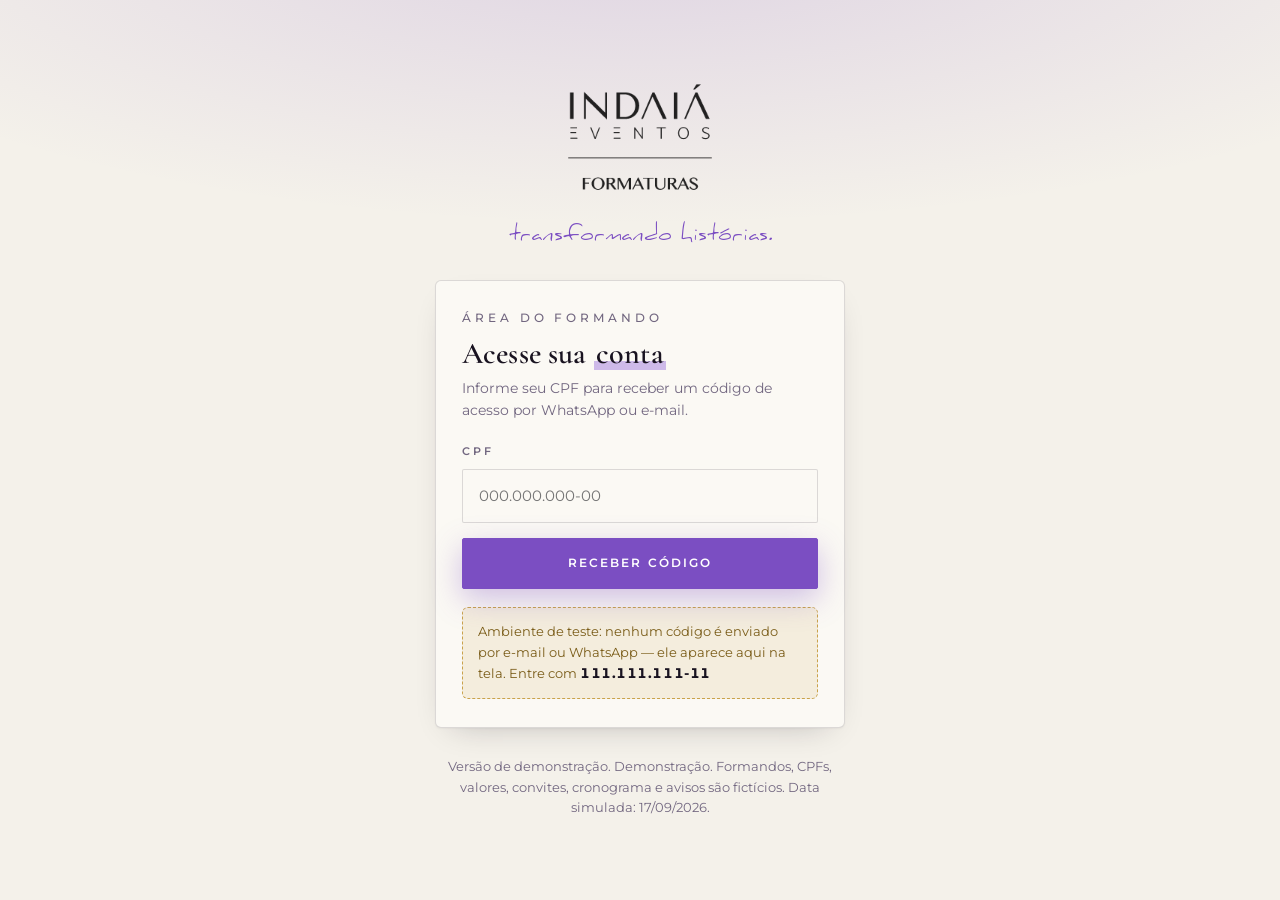
==== index.html @ dbda6e28 "Seletor de visão das parcelas: lista, mês ou ano Ao lado de 'Minhas parcelas', um seletor escolhe co" ====
<!doctype html>
<html lang="pt-BR">
<head>
<meta charset="utf-8" />
<meta name="viewport" content="width=device-width, initial-scale=1, viewport-fit=cover" />
<meta name="theme-color" content="#2E1A4F" />
<meta name="robots" content="noindex" />
<link rel="icon" href="data:image/svg+xml,%3Csvg xmlns='http://www.w3.org/2000/svg' viewBox='0 0 32 32'%3E%3Crect width='32' height='32' rx='7' fill='%23160C24'/%3E%3Ctext x='16' y='23' font-family='Georgia,serif' font-size='17' fill='%23E4C878' text-anchor='middle'%3E%E2%9C%A6%3C/text%3E%3C/svg%3E" />
<title>Área do Formando — Indaiá Formaturas</title>
<link rel="preconnect" href="https://fonts.googleapis.com" />
<link rel="preconnect" href="https://fonts.gstatic.com" crossorigin />
<link href="https://fonts.googleapis.com/css2?family=Cormorant+Garamond:ital,wght@0,300;0,400;0,600;1,300;1,400;1,600&family=Montserrat:wght@400;500;600;700&display=swap" rel="stylesheet" />
<style>
/* Área do Formando — Indaiá Formaturas.
   Identidade tirada do site editorial de formaturas
   (vendasindaia.github.io/formatura-decoracao/editorial): mesmos tokens de cor,
   Cormorant Garamond + Montserrat + Daniel (manuscrita), olho-de-seção com
   entrelinha larga, botões retos e o grifo violeta sob as palavras-chave.
   A moldura (menu lateral fixo, gaveta no celular) vem da Área do Cliente. */

@font-face {
  font-family: 'Daniel';
  font-display: swap;
  src: url('Daniel.ttf') format('truetype');
}

:root {
  /* paleta do editorial de formaturas */
  --paper: #F4F1EA;
  --paper-2: #E8E1D4;
  --ink: #191320;
  --ink-soft: #544A5D;
  --ink-mute: #726780;
  --night: #160C24;
  --night-2: #0C0715;
  --cream: #F2E9DA;
  --violet: #7B4EC2;
  --violet-soft: #A986E0;
  --violet-deep: #2E1A4F;
  --accent-txt: #4E2A83;
  --gold: #C9A24B;
  --gold-soft: #E4C878;
  --gold-txt: #7A5C18;
  --emerald: #1F8763;
  --emerald-txt: #0B5C43;
  --rubi: #A3423C;
  --line-dark: rgba(25, 19, 32, .14);
  --line-light: rgba(242, 233, 216, .16);

  --serif: 'Cormorant Garamond', Georgia, serif;
  --sans: 'Montserrat', 'Segoe UI', system-ui, sans-serif;
  --manu: 'Daniel', 'Segoe Script', cursive;

  /* papéis na interface */
  --fundo: var(--paper);
  --superficie: #FBF9F4;
  --superficie-2: var(--paper-2);
  --texto: var(--ink);
  --texto-suave: var(--ink-mute);
  --linha: var(--line-dark);
  --positivo: var(--emerald-txt);
  --negativo: var(--rubi);
  --dourado-txt: var(--gold-txt);

  --lateral: 268px;
  --coluna: 980px;
  --sombra: 0 1px 2px rgba(25, 19, 32, .04), 0 12px 32px -18px rgba(25, 19, 32, .3);
  --sombra-violeta: 0 10px 30px rgba(123, 78, 194, .34);
  --raio: 6px;
  --raio-btn: 2px;
  --topo: env(safe-area-inset-top, 0px);
  --base: env(safe-area-inset-bottom, 0px);
}

@media (prefers-color-scheme: dark) {
  :root:not([data-tema="claro"]) {
    --fundo: #2A1B42;
    --superficie: #35244F;
    --superficie-2: #3E2B5B;
    --texto: #F3EDF8;
    --texto-suave: #BCAFCE;
    --linha: rgba(242, 233, 216, .18);
    --positivo: #6FCFA8;
    --negativo: #E89B95;
    --dourado-txt: var(--gold-soft);
    --sombra: 0 1px 2px rgba(0, 0, 0, .4), 0 12px 34px -16px rgba(0, 0, 0, .75);
  }
}
:root[data-tema="escuro"] {
  --fundo: #2A1B42; --superficie: #35244F; --superficie-2: #3E2B5B;
  --texto: #F3EDF8; --texto-suave: #BCAFCE; --linha: rgba(242, 233, 216, .18);
  --positivo: #6FCFA8; --negativo: #E89B95; --dourado-txt: var(--gold-soft);
}

* { box-sizing: border-box; }
html, body { height: 100%; }
body {
  margin: 0;
  background: var(--fundo);
  color: var(--texto);
  font: 15px/1.6 var(--sans);
  -webkit-font-smoothing: antialiased;
}
h1, h2, h3, .serif { font-family: var(--serif); font-weight: 600; letter-spacing: .005em; }
h1 em, h2 em, h3 em, .serif em { font-style: italic; color: var(--accent-txt); font-weight: 400; }
@media (prefers-color-scheme: dark) { :root:not([data-tema="claro"]) h1 em, :root:not([data-tema="claro"]) h2 em { color: var(--violet-soft); } }
button, input, textarea, select { font: inherit; color: inherit; }
a { color: var(--accent-txt); }

/* olho de seção — o "eyebrow" do site */
.kicker {
  font-size: .72rem; font-weight: 500; letter-spacing: .34em; text-transform: uppercase;
  color: var(--texto-suave);
}
.kicker.traco { display: flex; align-items: center; gap: 14px; }
.kicker.traco::before { content: ""; width: 34px; height: 1px; background: currentColor; opacity: .5; flex: none; }

/* grifo violeta à mão, como no site */
.grifo {
  background-image: linear-gradient(rgba(169, 134, 224, .55), rgba(169, 134, 224, .55));
  background-size: 100% .3em; background-position: 0 92%; background-repeat: no-repeat;
  padding: 0 .08em;
}
.manuscrita { font-family: var(--manu); color: var(--violet); font-size: 1.5rem; line-height: 1; }

/* ---------- splash ---------- */
.carregando { display: grid; place-items: center; min-height: 100vh; }
.splash img { width: 130px; filter: brightness(0); opacity: .35; animation: pulsar 1.4s ease-in-out infinite; }
@media (prefers-color-scheme: dark) { :root:not([data-tema="claro"]) .splash img { filter: none; } }
@keyframes pulsar { 0%, 100% { opacity: .2; } 50% { opacity: .55; } }

/* ---------- entrar ---------- */
.entrar {
  min-height: 100vh; display: flex; flex-direction: column; justify-content: center;
  padding: calc(40px + var(--topo)) 20px calc(40px + var(--base));
  background: radial-gradient(120% 55% at 50% -8%, rgba(123, 78, 194, .18), transparent 60%), var(--fundo);
}
.entrar-caixa { width: 100%; max-width: 410px; margin: 0 auto; }
.marca { text-align: center; margin-bottom: 26px; }
.marca img { width: 150px; max-width: 55%; filter: brightness(0); opacity: .86; }
@media (prefers-color-scheme: dark) { :root:not([data-tema="claro"]) .marca img { filter: none; opacity: 1; } }
.marca .assinatura { font-family: var(--manu); color: var(--violet); font-size: 1.35rem; margin-top: 14px; }
.entrar .cartao { padding: 28px 26px; margin-bottom: 0; }
.entrar h1 { margin: 10px 0 6px; font-size: 30px; line-height: 1.12; }
.entrar .sub { color: var(--texto-suave); font-size: 14px; margin: 0 0 22px; }

.campo { margin-bottom: 15px; }
.campo label { display: block; font-size: .68rem; font-weight: 600; letter-spacing: .28em; text-transform: uppercase; color: var(--texto-suave); margin-bottom: 8px; }
.campo input, .campo select {
  width: 100%; padding: 14px 16px; border: 1px solid var(--linha); border-radius: var(--raio-btn);
  background: var(--superficie); outline: none; transition: border-color .15s, box-shadow .15s;
}
.campo input:focus, .campo select:focus { border-color: var(--violet); box-shadow: 0 0 0 3px rgba(123, 78, 194, .16); }
.campo input.codigo { text-align: center; font-size: 26px; letter-spacing: .5em; padding-left: .5em; font-variant-numeric: tabular-nums; }
.campo .dica { font-size: 13px; color: var(--texto-suave); margin-top: 7px; }

.botao {
  width: 100%; padding: 15px 20px; border: 1px solid var(--violet); border-radius: var(--raio-btn);
  cursor: pointer; background: var(--violet); color: #fff; font-weight: 600;
  letter-spacing: .18em; text-transform: uppercase; font-size: .74rem;
  box-shadow: var(--sombra-violeta); transition: background .15s, transform .12s, box-shadow .15s;
}
.botao:hover { background: #8f63d6; }
.botao:active { transform: translateY(1px); }
.botao[disabled] { opacity: .45; cursor: not-allowed; box-shadow: none; }
.botao.secundario { background: transparent; color: var(--accent-txt); border-color: var(--linha); box-shadow: none; }
.botao.secundario:hover { background: rgba(123, 78, 194, .07); border-color: var(--violet); }
.botao.fantasma {
  background: transparent; color: var(--texto-suave); border-color: transparent; box-shadow: none;
  padding: 12px; letter-spacing: .04em; text-transform: none; font-size: 13px; font-weight: 500;
}
.botao.fantasma:hover { background: transparent; color: var(--texto); }

.erro { color: var(--negativo); font-size: 13px; margin: 10px 0 0; }
.dev {
  margin-top: 18px; padding: 13px 15px; border-radius: var(--raio); font-size: 13px;
  background: rgba(201, 162, 75, .13); border: 1px dashed var(--gold); color: var(--dourado-txt);
}
.dev strong { font-size: 18px; letter-spacing: .28em; font-variant-numeric: tabular-nums; color: var(--texto); }

.opcoes-turma { display: grid; gap: 10px; }
.opcao-turma {
  display: block; width: 100%; text-align: left; padding: 15px 16px; border-radius: var(--raio); cursor: pointer;
  background: var(--superficie-2); border: 1px solid var(--linha);
}
.opcao-turma:hover { border-color: var(--violet); }
.opcao-turma strong { display: block; font-family: var(--serif); font-size: 19px; }
.opcao-turma span { color: var(--texto-suave); font-size: 13px; }

/* ---------- moldura: menu lateral ---------- */
.app { min-height: 100vh; }

.lateral {
  position: fixed; inset: 0 auto 0 0; width: var(--lateral); z-index: 40;
  display: flex; flex-direction: column;
  background: linear-gradient(168deg, var(--violet-deep), var(--night) 62%, var(--night-2));
  color: var(--cream);
  padding: calc(28px + var(--topo)) 0 calc(18px + var(--base));
}
.lateral-marca { padding: 0 24px 24px; }
.lateral-marca img { width: 118px; }
.lateral-pessoa { padding: 0 24px 20px; border-bottom: 1px solid var(--line-light); margin-bottom: 16px; }
.lateral-pessoa .nome { font-family: var(--serif); font-size: 24px; line-height: 1.18; }
.lateral-pessoa .turma { font-size: .64rem; letter-spacing: .28em; text-transform: uppercase; opacity: .6; margin-top: 6px; }

.lateral nav { display: grid; gap: 2px; padding: 0 12px; }
.lateral nav button {
  display: flex; align-items: center; gap: 13px; width: 100%; text-align: left;
  padding: 12px; border: 0; border-radius: var(--raio); cursor: pointer;
  background: none; color: rgba(242, 233, 218, .78); font-size: .74rem; font-weight: 600;
  letter-spacing: .13em; text-transform: uppercase;
  transition: background .15s, color .15s;
}
.lateral nav button svg { width: 19px; height: 19px; stroke: currentColor; fill: none; stroke-width: 1.5; flex: none; }
.lateral nav button:hover { background: rgba(242, 233, 218, .07); color: var(--cream); }
.lateral nav button.ativo { background: rgba(169, 134, 224, .18); color: #fff; }
.lateral nav button .aviso {
  margin-left: auto; font-size: 10px; font-weight: 700; letter-spacing: 0; padding: 2px 7px;
  border-radius: 99px; background: var(--rubi); color: #fff;
}

.lateral-assinatura { font-family: var(--manu); color: var(--violet-soft); font-size: 1.05rem; white-space: nowrap; padding: 0 24px 4px; opacity: .72; margin-top: auto; }
.lateral-rodape { padding: 10px 12px 0; display: grid; gap: 2px; }
.lateral-rodape button {
  display: flex; align-items: center; gap: 13px; width: 100%; text-align: left;
  padding: 11px 12px; border: 0; border-radius: var(--raio); cursor: pointer;
  background: none; color: rgba(242, 233, 218, .68); font-size: 13.5px; min-height: 44px;
}
.lateral-rodape button:hover { background: rgba(242, 233, 218, .07); color: var(--cream); }
.lateral-rodape svg { width: 18px; height: 18px; stroke: currentColor; fill: none; stroke-width: 1.5; flex: none; }

.conteudo { margin-left: var(--lateral); min-height: 100vh; }
.topo {
  position: sticky; top: 0; z-index: 20;
  display: flex; align-items: center; gap: 14px;
  padding: calc(18px + var(--topo)) 28px 16px;
  background: color-mix(in srgb, var(--fundo) 88%, transparent);
  backdrop-filter: blur(10px);
  border-bottom: 1px solid var(--linha);
}
.topo h1 { margin: 0; font-size: 34px; line-height: 1.08; }
.topo .sub { font-size: .68rem; letter-spacing: .26em; text-transform: uppercase; color: var(--texto-suave); margin-top: 4px; }
.topo .abrir-menu { display: none; background: none; border: 0; cursor: pointer; padding: 10px; color: var(--texto); }
.topo .abrir-menu svg { width: 24px; height: 24px; stroke: currentColor; fill: none; stroke-width: 1.7; }

main { padding: 26px 28px calc(48px + var(--base)); max-width: var(--coluna); margin: 0 auto; }
.cortina { display: none; }

@media (max-width: 899px) {
  .lateral { transform: translateX(-100%); transition: transform .22s cubic-bezier(.16, 1, .3, 1); box-shadow: 0 0 40px rgba(0, 0, 0, .4); }
  .app.menu-aberto .lateral { transform: none; }
  .app.menu-aberto .cortina { display: block; position: fixed; inset: 0; z-index: 35; background: rgba(12, 7, 21, .5); }
  .conteudo { margin-left: 0; }
  .topo { padding: calc(14px + var(--topo)) 18px 14px; }
  .topo .abrir-menu { display: block; }
  .topo h1 { font-size: 26px; }
  main { padding: 18px 16px calc(40px + var(--base)); }
}

/* ---------- blocos ---------- */
.secao-titulo {
  font-size: .7rem; font-weight: 600; letter-spacing: .3em; text-transform: uppercase;
  color: var(--texto-suave); margin: 30px 2px 12px;
}
.secao-titulo:first-child { margin-top: 2px; }

.cartao { background: var(--superficie); border: 1px solid var(--linha); border-radius: var(--raio); box-shadow: var(--sombra); padding: 22px; margin-bottom: 12px; }
.cartao.plano { box-shadow: none; }
.colunas { display: grid; gap: 12px; margin-bottom: 12px; }
.colunas .cartao:last-child { margin-bottom: 0; }
@media (min-width: 760px) {
  .colunas.duas { grid-template-columns: 1fr 1fr; }
  .colunas.duas > * { height: 100%; margin-bottom: 0; }
}

/* resumo financeiro */
.resumo .valor-grande { font-family: var(--serif); font-size: 46px; line-height: 1; margin: 6px 0; }
/* Cormorant tem algarismos de altura variável: bonito no título, ruim para
   comparar valor com valor. Onde há número, ele fica alinhado. */
.valor-grande, .hero-financeiro .total, .contagem b, .crono-data b,
.dado b, .grade b, .boleto-papel .dado b, .resumo .valor-grande {
  font-variant-numeric: tabular-nums lining-nums;
  font-feature-settings: "tnum" 1, "lnum" 1;
}
.resumo .rotulo, .grade .rotulo, .destaque .rotulo { font-size: .64rem; letter-spacing: .26em; text-transform: uppercase; color: var(--texto-suave); }
.barra { height: 5px; border-radius: 99px; background: var(--linha); overflow: hidden; margin: 18px 0 10px; }
.barra i { display: block; height: 100%; background: linear-gradient(90deg, var(--violet), var(--gold)); border-radius: 99px; }
.grade { display: grid; grid-template-columns: repeat(2, 1fr); gap: 1px; background: var(--linha); border-radius: var(--raio); overflow: hidden; margin-top: 18px; }
@media (min-width: 760px) { .grade { grid-template-columns: repeat(4, 1fr); } }
.grade > div { background: var(--superficie); padding: 14px 16px; }
.grade b { display: block; font-size: 17px; margin-top: 4px; font-variant-numeric: tabular-nums; }
.grade b.atraso { color: var(--negativo); }
.grade b.pago { color: var(--positivo); }

.faixa { display: flex; gap: 10px; align-items: flex-start; padding: 14px 16px; border-radius: var(--raio); font-size: 13px; margin-bottom: 12px; line-height: 1.5; }
.faixa.alerta { background: rgba(163, 66, 60, .1); color: var(--negativo); }
.faixa.info { background: rgba(123, 78, 194, .1); color: var(--accent-txt); }
.faixa.ouro { background: rgba(201, 162, 75, .14); color: var(--dourado-txt); }
@media (prefers-color-scheme: dark) { :root:not([data-tema="claro"]) .faixa.info { color: var(--violet-soft); } }

/* destaque do próximo pagamento */
.destaque {
  background: linear-gradient(150deg, var(--violet-deep), var(--night) 78%);
  color: var(--cream); border: 0; display: flex; flex-direction: column;
}
.destaque .rotulo { color: rgba(242, 233, 218, .55); }
.destaque .valor-grande { font-family: var(--serif); font-size: 44px; line-height: 1; margin: 6px 0 2px; }
.destaque .quando { font-size: 14px; opacity: .85; }
.destaque .acoes { margin-top: auto; padding-top: 20px; }
.destaque .acoes .botao { max-width: 280px; background: var(--cream); border-color: var(--cream); color: var(--violet-deep); box-shadow: none; }
.destaque .acoes .botao:hover { background: #fff; }

/* filtros */
.filtros { display: flex; gap: 8px; flex-wrap: wrap; margin-bottom: 14px; }
.filtros button {
  display: inline-flex; align-items: center; min-height: 44px;
  padding: 10px 18px; border-radius: 99px; border: 1px solid var(--linha); cursor: pointer;
  background: transparent; color: var(--texto-suave);
  font-size: .68rem; font-weight: 600; letter-spacing: .14em; text-transform: uppercase;
}
.filtros button:hover { border-color: var(--violet-soft); color: var(--texto); }
.filtros button.ativo { background: var(--violet); border-color: var(--violet); color: #fff; }

/* listas */
.lista { border: 1px solid var(--linha); border-radius: var(--raio); overflow: hidden; background: var(--superficie); box-shadow: var(--sombra); }
.item {
  display: flex; width: 100%; align-items: center; gap: 14px; text-align: left;
  padding: 16px 18px; background: none; border: 0; border-bottom: 1px solid var(--linha); cursor: pointer;
}
.item:last-child { border-bottom: 0; }
.item:hover { background: var(--superficie-2); }
.item .quando { flex: 1; min-width: 0; }
.item .quando strong { display: block; font-family: var(--sans); font-size: 15.5px; font-weight: 600; line-height: 1.3; letter-spacing: .005em; }
/* o texto de apoio da linha; os selos têm a cor deles e não entram aqui */
.item .quando span:not(.marca-status):not(.protocolo) { font-size: 13px; color: var(--texto-suave); }
.item .quando .marca-status { font-size: 13px; }   /* o tamanho que os selos da lista sempre tiveram */
.item .quanto { text-align: right; white-space: nowrap; }
.item .quanto b { display: block; font-variant-numeric: tabular-nums lining-nums; font-size: 16px; }
.item .seta { color: var(--texto-suave); font-size: 18px; line-height: 1; }
.item.inerte { cursor: default; }
.item.inerte:hover { background: none; }

.marca-status { display: inline-block; font-size: .62rem; font-weight: 700; letter-spacing: .18em; text-transform: uppercase; padding: 4px 10px; border-radius: 99px; margin-top: 6px; }
.s-pago { background: transparent; padding-left: 0; color: var(--positivo); opacity: .9; }
.s-pago::before { content: "✓ "; font-weight: 700; }
.s-em_aberto { background: rgba(123, 78, 194, .14); color: var(--accent-txt); }
/* "em atraso" puxa mais para o vermelho que os outros selos, sem gritar */
.s-em_atraso { background: rgba(214, 64, 52, .24); color: #F6A59C; }
:root[data-tema="claro"] .faixa-central .s-em_atraso { background: rgba(200, 48, 38, .14); color: #B3261E; }
.s-agendado { background: rgba(201, 162, 75, .18); color: var(--dourado-txt); }
.s-nao_gerado { background: var(--superficie-2); color: var(--texto-suave); }
@media (prefers-color-scheme: dark) { :root:not([data-tema="claro"]) .s-em_aberto { color: var(--violet-soft); } }

/* linha do tempo */
.tempo { position: relative; padding-left: 26px; }
.tempo::before { content: ""; position: absolute; left: 7px; top: 8px; bottom: 8px; width: 1px; background: var(--linha); }
.tempo-item { position: relative; padding: 0 0 22px; }
.tempo-item:last-child { padding-bottom: 0; }
.tempo-item::before { content: ""; position: absolute; left: -23px; top: 6px; width: 10px; height: 10px; border-radius: 50%; background: var(--superficie); border: 1px solid var(--linha); }
.tempo-item.futuro::before { border-color: var(--violet); }
.tempo-item.proximo::before { background: var(--violet); border-color: var(--violet); box-shadow: 0 0 0 4px rgba(123, 78, 194, .18); }
.tempo-item .data { font-size: .64rem; letter-spacing: .26em; text-transform: uppercase; color: var(--texto-suave); }
.tempo-item h3 { margin: 3px 0; font-size: 21px; }
.tempo-item p { margin: 0; font-size: 13.5px; color: var(--texto-suave); }

.aviso-turma { border-left: 2px solid var(--gold); padding: 2px 0 2px 16px; margin-bottom: 20px; }
.aviso-turma:last-child { margin-bottom: 0; }
.aviso-turma h3 { margin: 0 0 3px; font-size: 21px; }
.aviso-turma .data { font-size: .64rem; letter-spacing: .26em; text-transform: uppercase; color: var(--texto-suave); }
.aviso-turma p { margin: 5px 0 0; font-size: 14px; }

.dado { display: flex; justify-content: space-between; gap: 16px; padding: 12px 0; border-bottom: 1px solid var(--linha); font-size: 14px; }
.dado:last-child { border-bottom: 0; }
.dado span { color: var(--texto-suave); }
.dado b { text-align: right; font-weight: 600; }

/* contagem para o baile */
.contagem { display: flex; gap: 10px; margin-top: 20px; }
.contagem div { flex: 1; text-align: center; background: var(--superficie-2); border-radius: var(--raio); padding: 14px 6px; }
.contagem b { display: block; font-family: var(--serif); font-size: 30px; line-height: 1; }
.contagem span { font-size: .62rem; letter-spacing: .2em; text-transform: uppercase; color: var(--texto-suave); }

/* ---------- folha ---------- */
.folha { position: fixed; inset: 0; z-index: 60; display: flex; align-items: flex-end; justify-content: center; }
.folha[hidden], .toast[hidden] { display: none; } /* [hidden] precisa vencer o display acima */
.folha-fundo { position: absolute; inset: 0; background: rgba(12, 7, 21, .5); animation: surgir .18s ease; }
.folha-corpo {
  position: relative; width: 100%; max-width: 520px; max-height: 88vh; overflow-y: auto;
  background: var(--superficie); border-radius: 14px 14px 0 0; padding: 26px 24px calc(26px + var(--base));
  animation: subir .22s cubic-bezier(.16, 1, .3, 1);
}
@media (min-width: 560px) { .folha { align-items: center; } .folha-corpo { border-radius: var(--raio); } }
@keyframes surgir { from { opacity: 0; } }
@keyframes subir { from { transform: translateY(18px); opacity: 0; } }
.folha-corpo h2 { margin: 0 0 4px; font-size: 28px; }
.folha-corpo .sub { color: var(--texto-suave); font-size: 14px; margin-bottom: 20px; }
.folha-corpo textarea { width: 100%; min-height: 90px; padding: 12px 14px; border: 1px solid var(--linha); border-radius: var(--raio-btn); background: var(--superficie-2); resize: vertical; }

.linha-digitavel {
  font-family: ui-monospace, "Cascadia Code", Consolas, monospace; font-size: 13px; line-height: 1.5;
  background: var(--superficie-2); border: 1px solid var(--linha); border-radius: var(--raio-btn);
  padding: 13px 15px; word-break: break-all; margin-bottom: 10px;
}
.acoes { display: grid; gap: 9px; margin-top: 18px; }
@media (min-width: 420px) { .acoes.dupla { grid-template-columns: 1fr 1fr; } }

.toast {
  position: fixed; left: 50%; bottom: 28px; transform: translateX(-50%);
  background: var(--night); color: var(--cream); padding: 12px 20px; border-radius: 99px;
  font-size: 13px; z-index: 80; box-shadow: var(--sombra); animation: subir .2s ease;
}

.vazio { text-align: center; color: var(--texto-suave); padding: 32px 16px; font-size: 14px; }
.rodape-nota { color: var(--texto-suave); font-size: 13px; line-height: 1.6; margin: 28px 2px 0; }
.entrar .rodape-nota { text-align: center; }

/* ==========================================================================
   Início: frase de impacto e símbolo do curso
   ========================================================================== */

.topo-interno { display: flex; align-items: center; gap: 14px; width: 100%; max-width: var(--coluna); margin: 0 auto; }

/* frase de impacto + símbolo do curso */
.frase {
  display: flex; flex-direction: column; align-items: center; text-align: center; gap: 14px;
  background: var(--superficie); border: 1px solid var(--linha); border-radius: var(--raio);
  box-shadow: var(--sombra); padding: 28px 30px 26px; margin-bottom: 12px;
}
.frase .simbolo {
  flex: none; width: 58px; height: 58px; border-radius: 50%;
  display: grid; place-items: center;
  background: rgba(123, 78, 194, .07); border: 1px solid rgba(123, 78, 194, .2);
}
.frase .simbolo svg { width: 30px; height: 30px; stroke: var(--violet); fill: none; stroke-width: 1.4; stroke-linecap: round; stroke-linejoin: round; }
.frase .simbolo svg .cheio { fill: var(--violet); stroke: none; }
.frase p {
  margin: 0; max-width: 46ch; font-family: var(--serif); font-weight: 300;
  font-size: clamp(1.25rem, 2.1vw, 1.7rem); line-height: 1.22; letter-spacing: -.01em;
}
.frase p em { font-style: italic; color: var(--accent-txt); }
.frase .curso { margin-top: 2px; }
@media (max-width: 640px) { .frase { padding: 24px 20px; gap: 12px; } }

/* ==========================================================================
   Financeiro no formato da Área do Cliente: um cartão-resumo no topo
   ========================================================================== */
.hero-financeiro {
  background: linear-gradient(140deg, var(--violet-deep), var(--night) 76%);
  color: var(--cream); border-radius: var(--raio); padding: 26px 28px; margin-bottom: 12px;
  box-shadow: var(--sombra);
}
.hero-financeiro .kicker { color: rgba(242, 233, 218, .55); }
.hero-financeiro .total { font-family: var(--serif); font-size: 46px; line-height: 1; margin: 8px 0 20px; }
.hero-financeiro .par { display: flex; gap: 40px; }
.hero-financeiro .par > div { min-width: 130px; }
.hero-financeiro .par .rot { font-size: 13px; color: rgba(242, 233, 218, .6); }
.hero-financeiro .par b { display: block; font-size: 19px; margin-top: 2px; font-variant-numeric: tabular-nums; }
.hero-financeiro .par b.ok { color: #8FD9B6; }
.hero-financeiro .par small { display: block; font-size: 12.5px; color: rgba(242, 233, 218, .5); margin-top: 2px; }
.hero-financeiro .trilho { height: 5px; border-radius: 99px; background: rgba(242, 233, 218, .16); overflow: hidden; margin: 20px 0 8px; }
.hero-financeiro .trilho i { display: block; height: 100%; background: linear-gradient(90deg, var(--violet-soft), var(--gold-soft)); }
.hero-financeiro .pct { text-align: right; font-size: 12px; letter-spacing: .1em; text-transform: uppercase; color: rgba(242, 233, 218, .6); }
.hero-financeiro .atraso {
  display: flex; align-items: center; justify-content: space-between; gap: 16px; margin-top: 18px;
  background: rgba(163, 66, 60, .35); border: 1px solid rgba(242, 233, 218, .14);
  border-radius: var(--raio); padding: 13px 16px; font-size: 13.5px;
}
.hero-financeiro .atraso b { font-variant-numeric: tabular-nums; }
@media (max-width: 640px) {
  .hero-financeiro { padding: 22px; }
  .hero-financeiro .total { font-size: 38px; }
  .hero-financeiro .par { gap: 24px; flex-wrap: wrap; }
}

/* chips com bolinha, como os filtros da Área do Cliente */
.filtros button .ponto { display: inline-block; width: 6px; height: 6px; border-radius: 99px; margin-right: 7px; vertical-align: middle; }
.p-todas { background: var(--ink-mute); }
.p-vencidas { background: var(--rubi); }
.p-aguardando { background: var(--violet); }
.p-programadas { background: var(--gold); }
.p-pagas { background: var(--emerald); }
.filtros button.ativo .ponto { background: currentColor; }

/* ==========================================================================
   Cronograma
   ========================================================================== */
.crono-ano { display: flex; align-items: center; gap: 14px; margin: 26px 2px 14px; }
.crono-ano span { font-family: var(--serif); font-size: 30px; font-variant-numeric: lining-nums; color: var(--texto-suave); }
.crono-ano i { flex: 1; height: 1px; background: var(--linha); }
.crono-ano:first-child { margin-top: 4px; }

.crono-item {
  display: flex; gap: 18px; background: var(--superficie); border: 1px solid var(--linha);
  border-radius: var(--raio); padding: 18px 20px; margin-bottom: 10px; box-shadow: var(--sombra);
}
/* etapa que já passou: perde peso pela cor, não pela opacidade — a opacidade
   misturava o cartão com o roxo do fundo e sujava a leitura. */
.crono-item.passado { box-shadow: none; }
.crono-item.passado .crono-corpo h3, .crono-item.passado .crono-data b { color: var(--texto-suave); font-weight: 500; }
.crono-item.proximo { border-color: var(--violet); box-shadow: 0 0 0 3px rgba(123, 78, 194, .1), var(--sombra); }
.crono-data {
  flex: none; width: 62px; text-align: center; border-right: 1px solid var(--linha); padding-right: 16px;
}
.crono-data b { display: block; font-family: var(--serif); font-size: 28px; line-height: 1; }
.crono-data span { font-size: .64rem; letter-spacing: .2em; text-transform: uppercase; color: var(--texto-suave); }
.crono-corpo { flex: 1; min-width: 0; }
.crono-corpo h3 { margin: 0 0 3px; font-size: 21px; }
.crono-corpo p { margin: 0; font-size: 13.5px; color: var(--texto-suave); }
.crono-tags { display: flex; align-items: center; gap: 8px; flex-wrap: wrap; margin-top: 8px; }
.crono-tag {
  font-size: .62rem; font-weight: 700; letter-spacing: .16em; text-transform: uppercase;
  padding: 4px 10px; border-radius: 99px; background: var(--superficie-2); color: var(--texto-suave);
}
.crono-tag.t-evento { background: rgba(123, 78, 194, .14); color: var(--accent-txt); }
.crono-tag.t-reuniao { background: rgba(31, 135, 99, .13); color: var(--positivo); }
.crono-tag.t-prazo { background: rgba(201, 162, 75, .18); color: var(--dourado-txt); }
.crono-tag.t-baile { background: var(--violet); color: #fff; }
.crono-tag.t-marco { background: var(--superficie-2); color: var(--texto-suave); }
.crono-quando { font-size: 13px; color: var(--texto-suave); }
@media (prefers-color-scheme: dark) { :root:not([data-tema="claro"]) .crono-tag.t-evento { color: var(--violet-soft); } }

/* acordeão por ano na lista de parcelas */
.grupo-ano { margin-bottom: 10px; }
.grupo-ano summary {
  display: flex; align-items: center; gap: 14px; cursor: pointer; list-style: none;
  min-height: 56px; padding: 14px 18px; border: 1px solid var(--linha); border-radius: var(--raio);
  background: var(--superficie); box-shadow: var(--sombra);
}
.grupo-ano summary::-webkit-details-marker { display: none; }
.grupo-ano summary::after {
  content: "⌄"; margin-left: 4px; color: var(--texto-suave); font-size: 15px; line-height: 1;
  transition: transform .18s; transform: translateY(-3px);
}
.grupo-ano[open] summary::after { transform: rotate(180deg) translateY(1px); }
.grupo-ano summary:hover { border-color: var(--violet-soft); }
.grupo-ano summary .ano { font-family: var(--serif); font-size: 24px; line-height: 1; }
.grupo-ano summary .qtd { flex: 1; font-size: 13px; color: var(--texto-suave); }
.grupo-ano summary .qtd .atrasada { color: var(--negativo); font-weight: 600; }
.grupo-ano summary .soma { font-size: 14.5px; font-weight: 600; font-variant-numeric: tabular-nums lining-nums; }
.grupo-ano[open] summary { border-radius: var(--raio) var(--raio) 0 0; border-bottom-color: transparent; box-shadow: none; }
.grupo-ano[open] .lista { border-top-left-radius: 0; border-top-right-radius: 0; border-top: 0; }


/* nome do formando, ao lado do título da página */
.topo-nome { margin-left: auto; text-align: right; line-height: 1.1; }
.topo-nome .kicker { font-size: .56rem; letter-spacing: .26em; }
.topo-nome strong {
  display: block; font-family: var(--serif); font-weight: 600;
  font-size: 22px; margin-top: 3px; letter-spacing: .005em;
}
@media (max-width: 720px) { .topo-nome { display: none; } }

/* prévia do boleto (versão publicada, no lugar do download do PDF) */
.boleto-papel {
  background: var(--superficie-2); border: 1px solid var(--linha);
  border-radius: var(--raio); padding: 22px 20px; margin-bottom: 4px;
}
.boleto-marca { font-size: .66rem; font-weight: 700; letter-spacing: .24em; text-transform: uppercase; }
.boleto-sub { font-size: 13px; color: var(--texto-suave); margin-top: 3px; }
.boleto-papel h2 { margin: 16px 0 2px; font-size: 26px; }
.boleto-papel .sub { margin-bottom: 14px; }
.boleto-papel .secao-titulo { margin-top: 18px; }

.dev .cpf { font-size: 14px; letter-spacing: .04em; white-space: nowrap; }

/* ---------- destaques da frase de impacto ---------- */
.frase p { line-height: 1.34; }

/* palavra circulada à mão */
.dest-circulo { position: relative; display: inline-block; white-space: nowrap; padding: 0 .18em; }
.dest-circulo .rabisco {
  position: absolute; left: -.22em; top: -.16em; width: calc(100% + .44em); height: calc(100% + .34em);
  overflow: visible; pointer-events: none;
}
.dest-circulo .rabisco path {
  fill: none; stroke: var(--violet); stroke-width: 3.2; stroke-linecap: round; opacity: .85;
  stroke-dasharray: 520; stroke-dashoffset: 520;
  animation: rabiscar 1.1s .35s cubic-bezier(.16, 1, .3, 1) forwards;
}
@keyframes rabiscar { to { stroke-dashoffset: 0; } }
@media (prefers-reduced-motion: reduce) {
  .dest-circulo .rabisco path { animation: none; stroke-dashoffset: 0; }
}

/* palavra na manuscrita da marca */
.dest-manu {
  font-family: var(--manu); color: var(--violet);
  font-size: 1.22em; line-height: 1; padding: 0 .06em;
}


/* ==========================================================================
   A coluna do conteúdo é uma faixa: no tema escuro ela fica no roxo da marca e
   as margens dos lados ficam claras. Por cima de tudo, uma película tira o
   brilho da tela.
   ========================================================================== */
.faixa-central {
  /* A coluna do conteúdo é sempre a faixa roxa da marca — nos dois temas. Ela
     carrega o próprio jogo de cores, para o que está dentro continuar legível
     mesmo quando a página ao redor está clara. */
  --fundo: #2A1B42;
  --superficie: #35244F;
  --superficie-2: #3E2B5B;
  --texto: #F3EDF8;
  --texto-suave: #BCAFCE;
  --linha: rgba(242, 233, 216, .18);
  --accent-txt: var(--violet-soft);
  --positivo: #6FCFA8;
  --negativo: #E89B95;
  --dourado-txt: var(--gold-soft);

  max-width: var(--coluna); margin: 0 auto; min-height: 100vh;
  background: var(--fundo); color: var(--texto);
  box-shadow: 0 0 60px rgba(12, 7, 21, .3);
}
main { max-width: none; margin: 0; }

/* as faixas dos lados ficam claras sempre; o tema só muda a película */
.conteudo { background: #F6F3EE; }

/* película: escurece a tela inteira de leve, sem mexer nas cores */
.pelicula {
  position: fixed; inset: 0; z-index: 999; pointer-events: none;
  background: rgba(10, 6, 18, .14); display: none;
}
@media (prefers-color-scheme: dark) { :root:not([data-tema="claro"]) .pelicula { display: block; } }
:root[data-tema="escuro"] .pelicula { display: block; }

/* ---------- antecipar / quitar ---------- */
.lista-antecipa { display: grid; gap: 8px; }
.opcao-antecipa {
  display: flex; align-items: center; gap: 14px; width: 100%; text-align: left; cursor: pointer;
  padding: 15px 16px; border: 1px solid var(--linha); border-radius: var(--raio);
  background: var(--superficie-2);
}
.opcao-antecipa:hover { border-color: var(--violet); background: var(--superficie); }
.opcao-antecipa .quando { flex: 1; min-width: 0; }
.opcao-antecipa .quando strong { display: block; font-family: var(--serif); font-size: 19px; }
.opcao-antecipa .quando span { font-size: 13px; color: var(--texto-suave); }
.opcao-antecipa .quanto { text-align: right; white-space: nowrap; }
.opcao-antecipa .quanto b { display: block; font-size: 17px; font-variant-numeric: tabular-nums lining-nums; }
.opcao-antecipa .economia { font-size: 12.5px; color: var(--positivo); }

.dado b.verde { color: var(--positivo); }
.dado b.destaque-valor { font-family: var(--serif); font-size: 26px; line-height: 1.1; }

/* ---------- comprovante de pagamento ---------- */
.lista-comprovantes { display: grid; gap: 8px; margin-bottom: 4px; }
.comprovante {
  display: flex; align-items: center; gap: 12px;
  padding: 12px 14px; border: 1px solid var(--linha); border-radius: var(--raio);
  background: var(--superficie-2);
}
.comprovante .ico { flex: none; display: grid; place-items: center; width: 22px; color: var(--texto-suave); }
.comprovante .ico svg { width: 20px; height: 20px; stroke: currentColor; fill: none; stroke-width: 1.5; }
.comprovante .quando { flex: 1; min-width: 0; }
.comprovante .quando strong { display: block; font-size: 14px; font-weight: 600; overflow: hidden; text-overflow: ellipsis; white-space: nowrap; }
.comprovante .quando span { font-size: 12.5px; color: var(--texto-suave); }
.comprovante .marca-status { margin-top: 0; flex: none; }

.campo input[type="file"] {
  padding: 12px 14px; font-size: 13px; cursor: pointer;
  background: var(--superficie-2);
}
.campo input[type="file"]::file-selector-button {
  margin-right: 12px; padding: 8px 14px; cursor: pointer;
  border: 1px solid var(--linha); border-radius: var(--raio-btn);
  background: var(--superficie); color: var(--texto);
  font: inherit; font-size: 12px; font-weight: 600; letter-spacing: .06em; text-transform: uppercase;
}
.previa-comprovante {
  display: block; width: 100%; max-height: 260px; object-fit: contain;
  border: 1px solid var(--linha); border-radius: var(--raio);
  background: var(--superficie-2); margin-bottom: 14px;
}
.previa-pdf {
  display: flex; align-items: center; gap: 10px; margin-bottom: 14px;
  padding: 14px; border: 1px dashed var(--linha); border-radius: var(--raio);
  background: var(--superficie-2); font-size: 13.5px;
}
.previa-pdf svg { width: 22px; height: 22px; stroke: var(--texto-suave); fill: none; stroke-width: 1.5; flex: none; }

/* ---------- extrato, protocolo e faixas de ação ---------- */
.protocolo {
  display: inline-block; font-family: ui-monospace, Consolas, monospace;
  font-size: 12px; letter-spacing: .04em; color: var(--texto-suave);
  background: var(--superficie-2); border-radius: 99px; padding: 3px 10px; margin-right: 8px;
}
.item .quanto .economia { display: block; font-size: 12.5px; color: var(--texto-suave); }

/* ---------- citação de cláusula com "?" e balão ---------- */
.cita { position: relative; white-space: nowrap; font-size: .82em; color: var(--texto-suave); }
.ajuda {
  position: relative;
  display: inline-grid; place-items: center; width: 16px; height: 16px; margin-left: 4px;
  padding: 0; border-radius: 50%; cursor: help; vertical-align: 1px;
  border: 1px solid currentColor; background: transparent; color: var(--accent-txt);
  font-family: var(--sans); font-size: 10px; font-weight: 700; line-height: 1;
}
/* área de toque maior que o desenho, para o dedo acertar no celular */
.ajuda::before { content: ""; position: absolute; inset: -14px; }
.ajuda:hover, .ajuda:focus-visible { background: var(--violet); border-color: var(--violet); color: #fff; }
.ajuda:focus-visible { outline: 2px solid var(--violet-soft); outline-offset: 2px; }

/* O balão fica preso à janela, não ao texto: dentro da folha e das listas, que
   rolam, um balão absoluto era cortado pela borda da caixa. Quem calcula onde
   ele cabe — acima ou abaixo, e sem passar das laterais — é o app.js. */
.balao {
  position: fixed; top: 0; left: 0; z-index: 200;
  width: max-content; max-width: min(320px, calc(100vw - 24px));
  padding: 12px 14px; border-radius: var(--raio);
  background: var(--night); color: var(--cream);
  font-family: var(--sans); font-size: 13px; line-height: 1.55; white-space: normal; text-align: left;
  box-shadow: 0 10px 30px rgba(12, 7, 21, .45);
  opacity: 0; visibility: hidden; transform: translateY(4px);
  transition: opacity .15s, transform .15s, visibility .15s;
}
.balao.aberto { opacity: 1; visibility: visible; transform: none; }
.balao b { display: block; font-size: 11px; letter-spacing: .16em; text-transform: uppercase; color: var(--gold-soft); margin-bottom: 5px; }
.balao::after {
  content: ""; position: absolute; top: 100%; left: var(--seta-x, 50%); transform: translateX(-50%);
  border: 6px solid transparent; border-top-color: var(--night);
}
/* quando não cabe acima da citação, o balão abre embaixo e a seta vira */
.balao.abaixo::after { top: auto; bottom: 100%; border-top-color: transparent; border-bottom-color: var(--night); }
@media (prefers-reduced-motion: reduce) { .balao { transition: none; } }

/* ==========================================================================
   Revisão de leitura — tema claro com cartões em papel
   No tema claro a faixa do meio continua roxa (é a marca), mas o que se lê fica
   sobre papel: cartão, lista e campo invertem o jogo de cores. Os blocos que já
   nascem escuros (hero do financeiro, destaque da parcela) ficam de fora.
   ========================================================================== */
:root[data-tema="claro"] .faixa-central :is(
  .cartao, .lista, .frase, .grupo-ano summary, .opcao-antecipa, .comprovante,
  .linha-digitavel, .crono-item, .boleto-papel, .atencao, .pessoa, .faq-item
):not(.destaque):not(.hero-financeiro) {
  --superficie: #FFFDF8;
  --superficie-2: #EFEADF;
  --texto: #191320;
  --texto-suave: #5C5168;
  --linha: rgba(25, 19, 32, .14);
  --accent-txt: #4E2A83;
  --positivo: #0B5C43;
  --negativo: #A3423C;
  --dourado-txt: #7A5C18;
  background: var(--superficie);
  color: var(--texto);
  border-color: var(--linha);
}
:root[data-tema="claro"] .faixa-central .grupo-ano[open] summary { border-bottom-color: transparent; }

/* ==========================================================================
   Cronograma: fio de tempo ligando as etapas
   ========================================================================== */
.crono-lista { position: relative; padding-left: 30px; }
.crono-lista::before {
  content: ""; position: absolute; left: 9px; top: 14px; bottom: 14px; width: 2px;
  background: var(--linha);
}
.crono-lista .crono-item { position: relative; }
.crono-lista .crono-item::before {
  content: ""; position: absolute; left: -26px; top: 26px; width: 12px; height: 12px;
  border-radius: 50%; background: var(--fundo); border: 2px solid var(--linha);
}
.crono-lista .crono-item.passado::before { background: var(--positivo); border-color: var(--positivo); }
.crono-lista .crono-item.proximo::before {
  background: var(--violet); border-color: var(--violet);
  box-shadow: 0 0 0 5px rgba(123, 78, 194, .2);
}
.crono-acoes { display: flex; flex-wrap: wrap; gap: 8px; margin-top: 12px; }
.crono-acoes button, .crono-acoes a {
  display: inline-flex; align-items: center; gap: 7px; min-height: 40px;
  padding: 8px 14px; border-radius: 99px; cursor: pointer; text-decoration: none;
  border: 1px solid var(--linha); background: transparent; color: var(--texto-suave);
  font-size: 13px; font-weight: 500;
}
.crono-acoes button:hover, .crono-acoes a:hover { border-color: var(--violet); color: var(--texto); }
.crono-acoes button.ativo { border-color: var(--positivo); color: var(--positivo); background: rgba(31, 135, 99, .12); }
.crono-acoes svg { width: 16px; height: 16px; stroke: currentColor; fill: none; stroke-width: 1.6; flex: none; }
@media (max-width: 640px) { .crono-lista { padding-left: 22px; } .crono-lista .crono-item::before { left: -19px; } }

/* ==========================================================================
   O que precisa da sua atenção (topo do Início) e a central de avisos (sino)
   ========================================================================== */
.atencao { border: 1px solid var(--linha); border-radius: var(--raio); background: var(--superficie); box-shadow: var(--sombra); overflow: hidden; margin-bottom: 12px; }
.atencao-topo { display: flex; align-items: center; gap: 10px; padding: 15px 18px 11px; }
.atencao-topo .kicker { flex: 1; }
.atencao-item {
  display: flex; align-items: center; gap: 14px; width: 100%; text-align: left;
  padding: 14px 18px; border: 0; border-top: 1px solid var(--linha); background: none;
  cursor: pointer; color: inherit; font: inherit;
}
.atencao-item:hover { background: var(--superficie-2); }
.atencao-item .selo {
  flex: none; display: grid; place-items: center; width: 34px; height: 34px; border-radius: 50%;
  background: rgba(123, 78, 194, .16); color: var(--accent-txt);
}
.atencao-item .selo svg { width: 18px; height: 18px; stroke: currentColor; fill: none; stroke-width: 1.6; }
.atencao-item.urgente .selo { background: rgba(163, 66, 60, .2); color: var(--negativo); }
.atencao-item.ok .selo { background: rgba(31, 135, 99, .16); color: var(--positivo); }
.atencao-item .texto { flex: 1; min-width: 0; }
.atencao-item .texto strong { display: block; font-size: 15px; font-weight: 600; }
.atencao-item .texto span { display: block; font-size: 13px; color: var(--texto-suave); overflow: hidden; text-overflow: ellipsis; white-space: nowrap; }
.atencao-item .seta { color: var(--texto-suave); font-size: 18px; }

.sino { position: relative; flex: none; background: none; border: 0; cursor: pointer; padding: 10px; color: var(--texto); }
.sino svg { width: 22px; height: 22px; stroke: currentColor; fill: none; stroke-width: 1.6; }
.sino .contador {
  position: absolute; top: 3px; right: 2px; min-width: 18px; height: 18px; padding: 0 4px;
  border-radius: 99px; background: var(--rubi); color: #fff;
  font-size: 11px; font-weight: 700; line-height: 18px; text-align: center;
}
.notificacao {
  display: flex; align-items: flex-start; gap: 12px; width: 100%; text-align: left;
  padding: 14px 4px; border: 0; border-bottom: 1px solid var(--linha); background: none;
  cursor: pointer; color: inherit; font: inherit;
}
.notificacao:last-of-type { border-bottom: 0; }
.notificacao .ponto-novo { flex: none; width: 8px; height: 8px; border-radius: 99px; background: var(--violet); margin-top: 7px; }
.notificacao.lida .ponto-novo { background: transparent; }
.notificacao .texto { flex: 1; min-width: 0; }
.notificacao .texto strong { display: block; font-size: 14.5px; font-weight: 600; }
.notificacao .texto span { font-size: 13px; color: var(--texto-suave); }
.notificacao.t-atraso .texto strong { color: var(--negativo); }

/* ==========================================================================
   Financeiro: ações lado a lado no lugar dos banners
   ========================================================================== */
.acoes-financeiro { display: grid; gap: 10px; margin-bottom: 14px; }
@media (min-width: 620px) { .acoes-financeiro { grid-template-columns: repeat(3, 1fr); } }
.acao-financeira {
  display: flex; align-items: center; gap: 12px; width: 100%; text-align: left; cursor: pointer;
  min-height: 60px; padding: 14px 16px; border-radius: var(--raio);
  border: 1px solid var(--linha); background: var(--superficie); color: var(--texto);
}
.acao-financeira:hover { border-color: var(--violet); background: var(--superficie-2); }
.acao-financeira .ico { flex: none; display: grid; place-items: center; width: 22px; color: var(--texto-suave); }
.acao-financeira .ico svg { width: 20px; height: 20px; stroke: currentColor; fill: none; stroke-width: 1.5; }
.acao-financeira strong { display: block; font-size: 14.5px; font-weight: 600; }
.acao-financeira span { display: block; font-size: 12.5px; color: var(--texto-suave); }

/* o hero passa a carregar a próxima parcela: uma caixa no lugar de duas */
.hero-financeiro .proxima {
  display: flex; align-items: flex-end; justify-content: space-between; gap: 18px; flex-wrap: wrap;
  margin-top: 20px; padding-top: 18px; border-top: 1px solid rgba(242, 233, 218, .18);
}
.hero-financeiro .proxima .valor { font-family: var(--serif); font-size: 34px; line-height: 1; margin-top: 4px; font-variant-numeric: tabular-nums lining-nums; }
.hero-financeiro .proxima .quando { font-size: 13.5px; color: rgba(242, 233, 218, .78); margin-top: 6px; }
.hero-financeiro .proxima .botao { width: auto; min-width: 200px; background: var(--cream); border-color: var(--cream); color: var(--violet-deep); box-shadow: none; }
.hero-financeiro .proxima .botao:hover { background: #fff; }
.hero-financeiro .proxima.atrasada .valor { color: #F2B8B2; }

/* valor pleno ao lado do valor com pontualidade, como manda a cláusula 4.4 */
.item .quanto .pleno { display: block; font-size: 12px; color: var(--texto-suave); text-decoration: line-through; }

/* ==========================================================================
   Histórico da parcela, comissão da turma, convites e perguntas frequentes
   ========================================================================== */
.historico-item { display: flex; gap: 12px; padding: 10px 0; border-bottom: 1px solid var(--linha); font-size: 13.5px; }
.historico-item:last-child { border-bottom: 0; }
.historico-item .quando { flex: none; width: 96px; color: var(--texto-suave); font-size: 12.5px; }
.historico-item .oque strong { display: block; font-weight: 600; }
.historico-item .oque span { color: var(--texto-suave); font-size: 13px; }

.pessoas { display: grid; gap: 10px; }
@media (min-width: 620px) { .pessoas { grid-template-columns: repeat(3, 1fr); } }
.pessoa { display: flex; align-items: center; gap: 12px; padding: 14px; border: 1px solid var(--linha); border-radius: var(--raio); background: var(--superficie); }
.pessoa .inicial {
  flex: none; display: grid; place-items: center; width: 40px; height: 40px; border-radius: 50%;
  background: rgba(123, 78, 194, .18); color: var(--accent-txt);
  font-family: var(--serif); font-size: 19px; font-weight: 600;
}
.pessoa strong { display: block; font-size: 14.5px; font-weight: 600; line-height: 1.25; }
.pessoa span { font-size: 12.5px; color: var(--texto-suave); }

.convite-linha { padding: 12px 0; border-bottom: 1px solid var(--linha); }
.convite-linha:last-of-type { border-bottom: 0; }
.convite-topo { display: flex; justify-content: space-between; gap: 16px; align-items: baseline; font-size: 14px; }
.convite-topo b { font-variant-numeric: tabular-nums lining-nums; }
.convite-barra { height: 4px; border-radius: 99px; background: var(--linha); overflow: hidden; margin-top: 8px; }
.convite-barra i { display: block; height: 100%; background: var(--violet-soft); }
.convite-linha small { display: block; margin-top: 6px; font-size: 12.5px; color: var(--texto-suave); }

.faq-item { border: 1px solid var(--linha); border-radius: var(--raio); background: var(--superficie); margin-bottom: 8px; }
.faq-item summary { list-style: none; cursor: pointer; min-height: 48px; display: flex; align-items: center; gap: 10px; padding: 12px 16px; font-size: 14.5px; font-weight: 600; }
.faq-item summary::-webkit-details-marker { display: none; }
.faq-item summary::after { content: "⌄"; margin-left: auto; color: var(--texto-suave); }
.faq-item[open] summary::after { transform: rotate(180deg); }
.faq-item p { margin: 0; padding: 0 16px 14px; font-size: 13.5px; color: var(--texto-suave); line-height: 1.6; }

/* foto do espaço em tela cheia */

/* ==========================================================================
   Topo no celular: o nome do formando não some mais
   ========================================================================== */
@media (max-width: 720px) {
  /* o nome desce para a segunda linha; o sino continua ao lado do título */
  .topo-nome { display: block; order: 3; flex-basis: 100%; margin-left: 0; text-align: left; }
  .topo-nome .kicker { display: none; }
  .topo-nome strong { font-size: 15px; font-family: var(--sans); font-weight: 600; margin-top: 2px; }
  .topo-interno { flex-wrap: wrap; row-gap: 2px; }
  .topo .sub { font-size: 12px; letter-spacing: .16em; }
  .sino { order: 2; margin-left: auto; }
}

/* ==========================================================================
   Celular: menos entrelinha nos rótulos e ações compactas
   ========================================================================== */
@media (max-width: 520px) {
  .kicker { letter-spacing: .22em; }
  .hero-financeiro .kicker { letter-spacing: .18em; }
  .acao-financeira { min-height: 52px; padding: 12px 14px; }
  .acao-financeira .desc { display: none; }
  .secao-titulo { letter-spacing: .22em; }
}

/* símbolo da etapa, no mesmo traço fino do símbolo do curso */
.crono-simbolo {
  display: grid; place-items: center; width: 34px; height: 34px; margin: 12px auto 0;
  border-radius: 50%;
  background: rgba(123, 78, 194, .07); border: 1px solid rgba(123, 78, 194, .28);
}
.crono-simbolo svg {
  width: 18px; height: 18px; stroke: var(--violet-soft); fill: none;
  stroke-width: 1.4; stroke-linecap: round; stroke-linejoin: round;
}
:root[data-tema="claro"] .faixa-central .crono-item .crono-simbolo svg { stroke: var(--violet); }
.crono-item.passado .crono-simbolo { border-color: var(--linha); background: none; }
.crono-item.passado .crono-simbolo svg { stroke: var(--texto-suave); }
.crono-item.proximo .crono-simbolo { background: rgba(123, 78, 194, .18); border-color: var(--violet); }
@media (max-width: 520px) { .crono-simbolo { width: 30px; height: 30px; margin-top: 10px; } .crono-simbolo svg { width: 16px; height: 16px; } }

/* ==========================================================================
   Financeiro: boleto único, comprovantes e parcela programada
   ========================================================================== */
/* "agendado" e "nao_gerado" são o mesmo estado para o formando: um selo só */
.s-agendado { background: var(--superficie-2); color: var(--texto-suave); }
.s-no_unico { background: rgba(123, 78, 194, .12); color: var(--accent-txt); }
.s-comprovante { background: rgba(201, 162, 75, .16); color: var(--dourado-txt); margin-left: 6px; }
.item .quanto b.apagado { color: var(--texto-suave); font-weight: 500; }

/* três ações lado a lado a partir do tablet (os comprovantes moram no extrato) */
@media (min-width: 620px) { .acoes-financeiro { grid-template-columns: repeat(3, 1fr); } }
.comprovante .seta { margin-left: auto; color: var(--texto-suave); font-size: 18px; }

/* na área de comprovantes a linha abre o arquivo */
button.comprovante { width: 100%; text-align: left; cursor: pointer; color: inherit; font: inherit; }
button.comprovante:hover:not([disabled]) { border-color: var(--violet); }
button.comprovante[disabled] { cursor: default; }
.comprovante .quando .protocolo { margin-top: 4px; }

/* ==========================================================================
   Seletor de visão da lista de parcelas: lista corrida, por mês ou por ano
   ========================================================================== */
.titulo-linha {
  display: flex; align-items: center; justify-content: space-between; gap: 12px;
  flex-wrap: wrap; margin: 30px 2px 12px;
}
.visao {
  display: flex; gap: 4px; padding: 3px;
  border: 1px solid var(--linha); border-radius: 99px; background: var(--superficie);
}
.visao button {
  min-height: 38px; padding: 6px 16px; border: 0; border-radius: 99px; cursor: pointer;
  background: none; color: var(--texto-suave);
  font-size: .66rem; font-weight: 600; letter-spacing: .14em; text-transform: uppercase;
}
.visao button:hover { color: var(--texto); }
.visao button.ativo { background: var(--violet); color: #fff; }
.grupo-ano summary .ano.mes { font-size: 19px; }

</style>
</head>
<body>


<div id="app" class="carregando">
  <div class="splash"><img src="logo-formaturas.png" alt="Indaiá Formaturas" /></div>
</div>
<div id="folha" class="folha" hidden>
  <div class="folha-fundo" data-fechar-folha></div>
  <div class="folha-corpo" role="dialog" aria-modal="true"></div>
</div>
<div id="aviso-flutuante" class="toast" hidden></div>
<div class="pelicula" aria-hidden="true"></div>

<script>window.DADOS_DEMO = {"hojeSimulado":"2026-09-17","aviso":"Demonstração. Formandos, CPFs, valores, convites, cronograma e avisos são fictícios.","turmas":[{"id":"turma-7506","codigo":"7506","orcamento":"ORC-2026-01355","rotulo":"7506 · BIOMEDICINA E NUTRIÇÃO – 2028/2","curso":"BIOMEDICINA E NUTRIÇÃO – 2028/2","cursos":["BIOMEDICINA E NUTRIÇÃO","FISIOTERAPIA"],"eventoCrm":"E08058","dataEvento":"2029-03-17","cidade":"Joinville","espaco":"Espaço Indaiá Joinville","consultora":"Camyla Cecchin","pacote":"Pacote Completo — Baile de Gala, Culto Ecumênico, Colação e Family Day","formandos":29,"fotos":[{"arquivo":"salao-montado.jpg","legenda":"O salão montado para o jantar"},{"arquivo":"cerejeira-luzes.jpg","legenda":"Cerejeira e luzes no teto"},{"arquivo":"mesas-flores.jpg","legenda":"Mesas e arranjos de flores"},{"arquivo":"vista-salao.jpg","legenda":"Vista do salão"},{"arquivo":"salao-pronto.jpg","legenda":"Tudo pronto para a festa"}],"cronograma":[{"etapa":"Assinatura do termo de adesão","data":"2026-03-21","tipo":"marco","local":"On-line, por assinatura digital","observacao":"Turma fechada com 29 formandos.","concluido":true},{"etapa":"Primeira reunião de comissão","data":"2026-08-15","tipo":"reuniao","local":"Escritório Indaiá — Joinville","endereco":"R. Blumenau, 178 — Joinville, SC","hora":"19:00","observacao":"Apresentação da equipe e do cronograma.","concluido":true},{"etapa":"Escolha da decoração","data":"2027-03-12","tipo":"reuniao","local":"Showroom Indaiá","endereco":"R. Blumenau, 178 — Joinville, SC","hora":"19:00","observacao":"Cenário, flores e iluminação do baile."},{"etapa":"Family Day","data":"2027-11-13","tipo":"evento","local":"Espaço Indaiá Joinville","endereco":"R. Blumenau, 178 — Joinville, SC","hora":"12:00","observacao":"Encontro das famílias, almoço e apresentação do baile.","confirmar":true},{"etapa":"Escolha do traje","data":"2028-06-20","tipo":"marco","local":"Showroom parceiro — Joinville","endereco":"R. das Palmeiras, 40 — Joinville, SC","observacao":"Agendamento individual pela comissão.","confirmar":true},{"etapa":"Ensaio fotográfico da turma","data":"2028-09-09","tipo":"evento","local":"Estúdio Indaiá","endereco":"R. Blumenau, 178 — Joinville, SC","hora":"14:00","observacao":"Book coletivo incluso no pacote.","confirmar":true},{"etapa":"Reunião final de alinhamento","data":"2029-02-10","tipo":"reuniao","local":"Espaço Indaiá Joinville","endereco":"R. Blumenau, 178 — Joinville, SC","hora":"19:00","observacao":"Roteiro do baile minuto a minuto."},{"etapa":"Última parcela antes do baile","data":"2029-02-10","tipo":"prazo","local":null,"observacao":"A turma precisa estar em dia para a entrega das mesas."},{"etapa":"Culto ecumênico","data":"2029-03-15","tipo":"evento","local":"A definir com a comissão","observacao":null,"confirmar":true},{"etapa":"Colação de grau","data":"2029-03-16","tipo":"evento","local":"Centreventos Cau Hansen","endereco":"Av. José Vieira, 315 — Joinville, SC","hora":"19:00","observacao":"Organização da instituição de ensino."},{"etapa":"Baile de gala","data":"2029-03-17","tipo":"baile","local":"Espaço Indaiá Joinville","endereco":"R. Blumenau, 178 — Joinville, SC","hora":"21:00","observacao":"Recepção às 21h, jantar às 22h."}],"comissao":[{"nome":"Ana Beatriz Duarte","papel":"Presidente da comissão","curso":"Biomedicina"},{"nome":"Rafael Prado Lima","papel":"Tesoureiro","curso":"Nutrição"},{"nome":"Juliana Steil","papel":"Comunicação","curso":"Fisioterapia"}],"avisos":[{"id":"av-1","titulo":"Fotos da reunião de comissão","texto":"As fotos da reunião de 15/08 estão no álbum enviado no grupo da turma.","publicadoEm":"2026-08-18"}]},{"id":"turma-7502","codigo":"7502","orcamento":"ORC-2026-01351","rotulo":"7502 · Enfermagem/2030 - Turma 2030","curso":"Enfermagem/2030 - Turma 2030","cursos":["ENFERMAGEM"],"eventoCrm":"E07417","dataEvento":"2030-08-24","cidade":"Joinville","espaco":"Espaço Indaiá","consultora":"Camyla Cecchin","pacote":"Pacote Baile + Colação","formandos":12,"fotos":[{"arquivo":"salao-montado.jpg","legenda":"O salão montado para o jantar"},{"arquivo":"cerejeira-luzes.jpg","legenda":"Cerejeira e luzes no teto"},{"arquivo":"mesas-flores.jpg","legenda":"Mesas e arranjos de flores"},{"arquivo":"vista-salao.jpg","legenda":"Vista do salão"}],"cronograma":[{"etapa":"Escolha da decoração","data":"2026-09-12","tipo":"reuniao","local":"Showroom Indaiá","endereco":"R. Blumenau, 178 — Joinville, SC","hora":"19:00","observacao":"Cenário, flores e iluminação do baile."},{"etapa":"Family Day","data":"2027-05-13","tipo":"evento","local":"Espaço Indaiá Joinville","endereco":"R. Blumenau, 178 — Joinville, SC","hora":"12:00","observacao":"Encontro das famílias, almoço e apresentação do baile.","confirmar":true},{"etapa":"Escolha do traje","data":"2027-12-20","tipo":"marco","local":"Showroom parceiro — Joinville","endereco":"R. das Palmeiras, 40 — Joinville, SC","observacao":"Agendamento individual pela comissão.","confirmar":true},{"etapa":"Ensaio fotográfico da turma","data":"2028-03-09","tipo":"evento","local":"Estúdio Indaiá","endereco":"R. Blumenau, 178 — Joinville, SC","hora":"14:00","observacao":"Book coletivo incluso no pacote.","confirmar":true},{"etapa":"Reunião final de alinhamento","data":"2028-08-10","tipo":"reuniao","local":"Espaço Indaiá Joinville","endereco":"R. Blumenau, 178 — Joinville, SC","hora":"19:00","observacao":"Roteiro do baile minuto a minuto."},{"etapa":"Última parcela antes do baile","data":"2028-08-10","tipo":"prazo","local":null,"observacao":"A turma precisa estar em dia para a entrega das mesas."},{"etapa":"Culto ecumênico","data":"2028-09-15","tipo":"evento","local":"A definir com a comissão","observacao":null,"confirmar":true},{"etapa":"Colação de grau","data":"2028-09-16","tipo":"evento","local":"Centreventos Cau Hansen","endereco":"Av. José Vieira, 315 — Joinville, SC","hora":"19:00","observacao":"Organização da instituição de ensino."},{"etapa":"Baile de gala","data":"2028-09-17","tipo":"baile","local":"Espaço Indaiá Joinville","endereco":"R. Blumenau, 178 — Joinville, SC","hora":"21:00","observacao":"Recepção às 21h, jantar às 22h."}],"comissao":[{"nome":"Ana Beatriz Duarte","papel":"Presidente da comissão","curso":"Biomedicina"},{"nome":"Rafael Prado Lima","papel":"Tesoureiro","curso":"Nutrição"}],"avisos":[{"id":"av2-1","titulo":"Reunião de comissão","texto":"Próxima reunião no dia 05/10, às 19h, no escritório de Joinville.","publicadoEm":"2026-09-10"}]}],"adesoes":[{"adesaoId":"ades-7506-01","turmaId":"turma-7506","nome":"Ana Beatriz Ferraz","cpf":"10000137740","email":"ana.exemplo1@teste.local","telefone":"5547999100031","curso":"BIOMEDICINA E NUTRIÇÃO","situacao":"assinada","canceladaEm":null,"contrato":{"total":5900,"parcelas":34,"mensalidade":171.47,"primeiraParcela":"2026-04-10","assinadoEm":"2026-03-21","docusealSubmissionId":900001,"termoUrl":"/exemplo/termo/ades-7506-01.pdf","contratoColetivoUrl":"/exemplo/contrato-coletivo-7506.pdf"},"reajuste":{"indice":"IPCA + 2%","proximoCiclo":"2027-04-10","valorAtual":171.47,"valorEstimado":182.48,"aplicado":false},"convites":[{"tipo":"Convite de baile","quantidade":5,"valorUnitario":320,"incluso":4,"nomeados":1},{"tipo":"Convite de festa 50%","quantidade":2,"valorUnitario":160,"incluso":2,"nomeados":1},{"tipo":"Family Day","quantidade":4,"valorUnitario":0,"incluso":4,"nomeados":0},{"tipo":"Encerramento","quantidade":2,"valorUnitario":180,"incluso":2,"nomeados":0}],"vindiCustomerId":3100001,"boletos":[{"id":"bill-1-1","vindiBillId":8000100,"parcela":1,"descricao":"E08058 - PARC FORMATURA","vencimento":"2026-04-15","valor":171.47,"status":"pago","pagoEm":"2026-04-15","valorPago":171.47,"linhaDigitavel":null,"pdfUrl":null,"urlPagamento":null,"billingAt":"2026-04-02"},{"id":"bill-1-2","vindiBillId":8000101,"parcela":2,"descricao":"E08058 - PARC FORMATURA","vencimento":"2026-05-15","valor":171.47,"status":"pago","pagoEm":"2026-05-11","valorPago":171.47,"linhaDigitavel":null,"pdfUrl":null,"urlPagamento":null,"billingAt":"2026-05-02"},{"id":"bill-1-3","vindiBillId":8000102,"parcela":3,"descricao":"E08058 - PARC FORMATURA","vencimento":"2026-06-15","valor":171.47,"status":"pago","pagoEm":"2026-06-16","valorPago":171.47,"linhaDigitavel":null,"pdfUrl":null,"urlPagamento":null,"billingAt":"2026-06-02"},{"id":"bill-1-4","vindiBillId":8000103,"parcela":4,"descricao":"E08058 - PARC FORMATURA","vencimento":"2026-07-15","valor":171.47,"status":"pago","pagoEm":"2026-08-10","valorPago":171.47,"linhaDigitavel":null,"pdfUrl":null,"urlPagamento":null,"billingAt":"2026-07-02"},{"id":"bill-1-5","vindiBillId":8000104,"parcela":5,"descricao":"E08058 - PARC FORMATURA","vencimento":"2026-08-15","valor":171.47,"status":"pago","pagoEm":"2026-09-08","valorPago":171.47,"linhaDigitavel":null,"pdfUrl":null,"urlPagamento":null,"billingAt":"2026-08-02"},{"id":"bill-1-6","vindiBillId":8000105,"parcela":6,"descricao":"E08058 - PARC FORMATURA","vencimento":"2026-09-15","valor":171.47,"status":"em_atraso","pagoEm":null,"valorPago":null,"linhaDigitavel":"34191.02207 39459.994961 97323.434994 9 7003232277","pdfUrl":"/exemplo/boleto/bill-1-6.pdf","urlPagamento":"https://exemplo.vindi.com.br/boleto/bill-1-6","billingAt":"2026-09-02"},{"id":"bill-1-7","vindiBillId":8000106,"parcela":7,"descricao":"E08058 - PARC FORMATURA","vencimento":"2026-10-15","valor":171.47,"status":"agendado","pagoEm":null,"valorPago":null,"linhaDigitavel":null,"pdfUrl":null,"urlPagamento":null,"billingAt":"2026-10-02"},{"id":"bill-1-8","vindiBillId":8000107,"parcela":8,"descricao":"E08058 - PARC FORMATURA","vencimento":"2026-11-15","valor":171.47,"status":"agendado","pagoEm":null,"valorPago":null,"linhaDigitavel":null,"pdfUrl":null,"urlPagamento":null,"billingAt":"2026-11-02"},{"id":"bill-1-9","vindiBillId":8000108,"parcela":9,"descricao":"E08058 - PARC FORMATURA","vencimento":"2026-12-15","valor":171.47,"status":"agendado","pagoEm":null,"valorPago":null,"linhaDigitavel":null,"pdfUrl":null,"urlPagamento":null,"billingAt":"2026-12-02"},{"id":"parc-1-10","vindiBillId":null,"parcela":10,"descricao":"E08058 - PARC FORMATURA","vencimento":"2027-01-15","valor":171.47,"status":"nao_gerado","pagoEm":null,"valorPago":null,"linhaDigitavel":null,"pdfUrl":null,"urlPagamento":null,"billingAt":null},{"id":"parc-1-11","vindiBillId":null,"parcela":11,"descricao":"E08058 - PARC FORMATURA","vencimento":"2027-02-15","valor":171.47,"status":"nao_gerado","pagoEm":null,"valorPago":null,"linhaDigitavel":null,"pdfUrl":null,"urlPagamento":null,"billingAt":null},{"id":"parc-1-12","vindiBillId":null,"parcela":12,"descricao":"E08058 - PARC FORMATURA","vencimento":"2027-03-15","valor":171.47,"status":"nao_gerado","pagoEm":null,"valorPago":null,"linhaDigitavel":null,"pdfUrl":null,"urlPagamento":null,"billingAt":null},{"id":"parc-1-13","vindiBillId":null,"parcela":13,"descricao":"E08058 - PARC FORMATURA","vencimento":"2027-04-15","valor":171.47,"status":"nao_gerado","pagoEm":null,"valorPago":null,"linhaDigitavel":null,"pdfUrl":null,"urlPagamento":null,"billingAt":null},{"id":"parc-1-14","vindiBillId":null,"parcela":14,"descricao":"E08058 - PARC FORMATURA","vencimento":"2027-05-15","valor":171.47,"status":"nao_gerado","pagoEm":null,"valorPago":null,"linhaDigitavel":null,"pdfUrl":null,"urlPagamento":null,"billingAt":null},{"id":"parc-1-15","vindiBillId":null,"parcela":15,"descricao":"E08058 - PARC FORMATURA","vencimento":"2027-06-15","valor":171.47,"status":"nao_gerado","pagoEm":null,"valorPago":null,"linhaDigitavel":null,"pdfUrl":null,"urlPagamento":null,"billingAt":null},{"id":"parc-1-16","vindiBillId":null,"parcela":16,"descricao":"E08058 - PARC FORMATURA","vencimento":"2027-07-15","valor":171.47,"status":"nao_gerado","pagoEm":null,"valorPago":null,"linhaDigitavel":null,"pdfUrl":null,"urlPagamento":null,"billingAt":null},{"id":"parc-1-17","vindiBillId":null,"parcela":17,"descricao":"E08058 - PARC FORMATURA","vencimento":"2027-08-15","valor":171.47,"status":"nao_gerado","pagoEm":null,"valorPago":null,"linhaDigitavel":null,"pdfUrl":null,"urlPagamento":null,"billingAt":null},{"id":"parc-1-18","vindiBillId":null,"parcela":18,"descricao":"E08058 - PARC FORMATURA","vencimento":"2027-09-15","valor":171.47,"status":"nao_gerado","pagoEm":null,"valorPago":null,"linhaDigitavel":null,"pdfUrl":null,"urlPagamento":null,"billingAt":null},{"id":"parc-1-19","vindiBillId":null,"parcela":19,"descricao":"E08058 - PARC FORMATURA","vencimento":"2027-10-15","valor":171.47,"status":"nao_gerado","pagoEm":null,"valorPago":null,"linhaDigitavel":null,"pdfUrl":null,"urlPagamento":null,"billingAt":null},{"id":"parc-1-20","vindiBillId":null,"parcela":20,"descricao":"E08058 - PARC FORMATURA","vencimento":"2027-11-15","valor":171.47,"status":"nao_gerado","pagoEm":null,"valorPago":null,"linhaDigitavel":null,"pdfUrl":null,"urlPagamento":null,"billingAt":null},{"id":"parc-1-21","vindiBillId":null,"parcela":21,"descricao":"E08058 - PARC FORMATURA","vencimento":"2027-12-15","valor":171.47,"status":"nao_gerado","pagoEm":null,"valorPago":null,"linhaDigitavel":null,"pdfUrl":null,"urlPagamento":null,"billingAt":null},{"id":"parc-1-22","vindiBillId":null,"parcela":22,"descricao":"E08058 - PARC FORMATURA","vencimento":"2028-01-15","valor":171.47,"status":"nao_gerado","pagoEm":null,"valorPago":null,"linhaDigitavel":null,"pdfUrl":null,"urlPagamento":null,"billingAt":null},{"id":"parc-1-23","vindiBillId":null,"parcela":23,"descricao":"E08058 - PARC FORMATURA","vencimento":"2028-02-15","valor":171.47,"status":"nao_gerado","pagoEm":null,"valorPago":null,"linhaDigitavel":null,"pdfUrl":null,"urlPagamento":null,"billingAt":null},{"id":"parc-1-24","vindiBillId":null,"parcela":24,"descricao":"E08058 - PARC FORMATURA","vencimento":"2028-03-15","valor":171.47,"status":"nao_gerado","pagoEm":null,"valorPago":null,"linhaDigitavel":null,"pdfUrl":null,"urlPagamento":null,"billingAt":null},{"id":"parc-1-25","vindiBillId":null,"parcela":25,"descricao":"E08058 - PARC FORMATURA","vencimento":"2028-04-15","valor":171.47,"status":"nao_gerado","pagoEm":null,"valorPago":null,"linhaDigitavel":null,"pdfUrl":null,"urlPagamento":null,"billingAt":null},{"id":"parc-1-26","vindiBillId":null,"parcela":26,"descricao":"E08058 - PARC FORMATURA","vencimento":"2028-05-15","valor":171.47,"status":"nao_gerado","pagoEm":null,"valorPago":null,"linhaDigitavel":null,"pdfUrl":null,"urlPagamento":null,"billingAt":null},{"id":"parc-1-27","vindiBillId":null,"parcela":27,"descricao":"E08058 - PARC FORMATURA","vencimento":"2028-06-15","valor":171.47,"status":"nao_gerado","pagoEm":null,"valorPago":null,"linhaDigitavel":null,"pdfUrl":null,"urlPagamento":null,"billingAt":null},{"id":"parc-1-28","vindiBillId":null,"parcela":28,"descricao":"E08058 - PARC FORMATURA","vencimento":"2028-07-15","valor":171.47,"status":"nao_gerado","pagoEm":null,"valorPago":null,"linhaDigitavel":null,"pdfUrl":null,"urlPagamento":null,"billingAt":null},{"id":"parc-1-29","vindiBillId":null,"parcela":29,"descricao":"E08058 - PARC FORMATURA","vencimento":"2028-08-15","valor":171.47,"status":"nao_gerado","pagoEm":null,"valorPago":null,"linhaDigitavel":null,"pdfUrl":null,"urlPagamento":null,"billingAt":null},{"id":"parc-1-30","vindiBillId":null,"parcela":30,"descricao":"E08058 - PARC FORMATURA","vencimento":"2028-09-15","valor":171.47,"status":"nao_gerado","pagoEm":null,"valorPago":null,"linhaDigitavel":null,"pdfUrl":null,"urlPagamento":null,"billingAt":null},{"id":"parc-1-31","vindiBillId":null,"parcela":31,"descricao":"E08058 - PARC FORMATURA","vencimento":"2028-10-15","valor":171.47,"status":"nao_gerado","pagoEm":null,"valorPago":null,"linhaDigitavel":null,"pdfUrl":null,"urlPagamento":null,"billingAt":null},{"id":"parc-1-32","vindiBillId":null,"parcela":32,"descricao":"E08058 - PARC FORMATURA","vencimento":"2028-11-15","valor":171.47,"status":"nao_gerado","pagoEm":null,"valorPago":null,"linhaDigitavel":null,"pdfUrl":null,"urlPagamento":null,"billingAt":null},{"id":"parc-1-33","vindiBillId":null,"parcela":33,"descricao":"E08058 - PARC FORMATURA","vencimento":"2028-12-15","valor":171.47,"status":"nao_gerado","pagoEm":null,"valorPago":null,"linhaDigitavel":null,"pdfUrl":null,"urlPagamento":null,"billingAt":null},{"id":"parc-1-34","vindiBillId":null,"parcela":34,"descricao":"E08058 - PARC FORMATURA","vencimento":"2029-01-15","valor":171.47,"status":"nao_gerado","pagoEm":null,"valorPago":null,"linhaDigitavel":null,"pdfUrl":null,"urlPagamento":null,"billingAt":null}]},{"adesaoId":"ades-7506-02","turmaId":"turma-7506","nome":"Bruno Kowalski Lima","cpf":"10000275468","email":"bruno.exemplo2@teste.local","telefone":"5547999100062","curso":"FISIOTERAPIA","situacao":"assinada","canceladaEm":null,"contrato":{"total":5900,"parcelas":31,"mensalidade":187.28,"primeiraParcela":"2026-07-12","assinadoEm":"2026-03-21","docusealSubmissionId":900002,"termoUrl":"/exemplo/termo/ades-7506-02.pdf","contratoColetivoUrl":"/exemplo/contrato-coletivo-7506.pdf"},"reajuste":{"indice":"IPCA + 2%","proximoCiclo":"2027-04-10","valorAtual":187.28,"valorEstimado":199.3,"aplicado":false},"convites":[{"tipo":"Convite de baile","quantidade":6,"valorUnitario":320,"incluso":4,"nomeados":2},{"tipo":"Convite de festa 50%","quantidade":2,"valorUnitario":160,"incluso":2,"nomeados":2},{"tipo":"Family Day","quantidade":3,"valorUnitario":0,"incluso":4,"nomeados":0},{"tipo":"Encerramento","quantidade":2,"valorUnitario":180,"incluso":2,"nomeados":0}],"vindiCustomerId":3100002,"boletos":[{"id":"bill-2-1","vindiBillId":8000200,"parcela":1,"descricao":"E08058 - PARC FORMATURA","vencimento":"2026-07-15","valor":187.28,"status":"pago","pagoEm":"2026-07-16","valorPago":187.28,"linhaDigitavel":null,"pdfUrl":null,"urlPagamento":null,"billingAt":"2026-07-05"},{"id":"bill-2-2","vindiBillId":8000201,"parcela":2,"descricao":"E08058 - PARC FORMATURA","vencimento":"2026-08-15","valor":187.28,"status":"pago","pagoEm":"2026-08-18","valorPago":187.28,"linhaDigitavel":null,"pdfUrl":null,"urlPagamento":null,"billingAt":"2026-08-05"},{"id":"bill-2-3","vindiBillId":8000202,"parcela":3,"descricao":"E08058 - PARC FORMATURA","vencimento":"2026-09-15","valor":187.28,"status":"em_atraso","pagoEm":null,"valorPago":null,"linhaDigitavel":"34191.37834 22576.223174 53144.573676 9 5608787746","pdfUrl":"/exemplo/boleto/bill-2-3.pdf","urlPagamento":"https://exemplo.vindi.com.br/boleto/bill-2-3","billingAt":"2026-09-05"},{"id":"bill-2-4","vindiBillId":8000203,"parcela":4,"descricao":"E08058 - PARC FORMATURA","vencimento":"2026-10-15","valor":187.28,"status":"agendado","pagoEm":null,"valorPago":null,"linhaDigitavel":null,"pdfUrl":null,"urlPagamento":null,"billingAt":"2026-10-05"},{"id":"bill-2-5","vindiBillId":8000204,"parcela":5,"descricao":"E08058 - PARC FORMATURA","vencimento":"2026-11-15","valor":187.28,"status":"agendado","pagoEm":null,"valorPago":null,"linhaDigitavel":null,"pdfUrl":null,"urlPagamento":null,"billingAt":"2026-11-05"},{"id":"bill-2-6","vindiBillId":8000205,"parcela":6,"descricao":"E08058 - PARC FORMATURA","vencimento":"2026-12-15","valor":187.28,"status":"agendado","pagoEm":null,"valorPago":null,"linhaDigitavel":null,"pdfUrl":null,"urlPagamento":null,"billingAt":"2026-12-05"},{"id":"parc-2-7","vindiBillId":null,"parcela":7,"descricao":"E08058 - PARC FORMATURA","vencimento":"2027-01-15","valor":187.28,"status":"nao_gerado","pagoEm":null,"valorPago":null,"linhaDigitavel":null,"pdfUrl":null,"urlPagamento":null,"billingAt":null},{"id":"parc-2-8","vindiBillId":null,"parcela":8,"descricao":"E08058 - PARC FORMATURA","vencimento":"2027-02-15","valor":187.28,"status":"nao_gerado","pagoEm":null,"valorPago":null,"linhaDigitavel":null,"pdfUrl":null,"urlPagamento":null,"billingAt":null},{"id":"parc-2-9","vindiBillId":null,"parcela":9,"descricao":"E08058 - PARC FORMATURA","vencimento":"2027-03-15","valor":187.28,"status":"nao_gerado","pagoEm":null,"valorPago":null,"linhaDigitavel":null,"pdfUrl":null,"urlPagamento":null,"billingAt":null},{"id":"parc-2-10","vindiBillId":null,"parcela":10,"descricao":"E08058 - PARC FORMATURA","vencimento":"2027-04-15","valor":187.28,"status":"nao_gerado","pagoEm":null,"valorPago":null,"linhaDigitavel":null,"pdfUrl":null,"urlPagamento":null,"billingAt":null},{"id":"parc-2-11","vindiBillId":null,"parcela":11,"descricao":"E08058 - PARC FORMATURA","vencimento":"2027-05-15","valor":187.28,"status":"nao_gerado","pagoEm":null,"valorPago":null,"linhaDigitavel":null,"pdfUrl":null,"urlPagamento":null,"billingAt":null},{"id":"parc-2-12","vindiBillId":null,"parcela":12,"descricao":"E08058 - PARC FORMATURA","vencimento":"2027-06-15","valor":187.28,"status":"nao_gerado","pagoEm":null,"valorPago":null,"linhaDigitavel":null,"pdfUrl":null,"urlPagamento":null,"billingAt":null},{"id":"parc-2-13","vindiBillId":null,"parcela":13,"descricao":"E08058 - PARC FORMATURA","vencimento":"2027-07-15","valor":187.28,"status":"nao_gerado","pagoEm":null,"valorPago":null,"linhaDigitavel":null,"pdfUrl":null,"urlPagamento":null,"billingAt":null},{"id":"parc-2-14","vindiBillId":null,"parcela":14,"descricao":"E08058 - PARC FORMATURA","vencimento":"2027-08-15","valor":187.28,"status":"nao_gerado","pagoEm":null,"valorPago":null,"linhaDigitavel":null,"pdfUrl":null,"urlPagamento":null,"billingAt":null},{"id":"parc-2-15","vindiBillId":null,"parcela":15,"descricao":"E08058 - PARC FORMATURA","vencimento":"2027-09-15","valor":187.28,"status":"nao_gerado","pagoEm":null,"valorPago":null,"linhaDigitavel":null,"pdfUrl":null,"urlPagamento":null,"billingAt":null},{"id":"parc-2-16","vindiBillId":null,"parcela":16,"descricao":"E08058 - PARC FORMATURA","vencimento":"2027-10-15","valor":187.28,"status":"nao_gerado","pagoEm":null,"valorPago":null,"linhaDigitavel":null,"pdfUrl":null,"urlPagamento":null,"billingAt":null},{"id":"parc-2-17","vindiBillId":null,"parcela":17,"descricao":"E08058 - PARC FORMATURA","vencimento":"2027-11-15","valor":187.28,"status":"nao_gerado","pagoEm":null,"valorPago":null,"linhaDigitavel":null,"pdfUrl":null,"urlPagamento":null,"billingAt":null},{"id":"parc-2-18","vindiBillId":null,"parcela":18,"descricao":"E08058 - PARC FORMATURA","vencimento":"2027-12-15","valor":187.28,"status":"nao_gerado","pagoEm":null,"valorPago":null,"linhaDigitavel":null,"pdfUrl":null,"urlPagamento":null,"billingAt":null},{"id":"parc-2-19","vindiBillId":null,"parcela":19,"descricao":"E08058 - PARC FORMATURA","vencimento":"2028-01-15","valor":187.28,"status":"nao_gerado","pagoEm":null,"valorPago":null,"linhaDigitavel":null,"pdfUrl":null,"urlPagamento":null,"billingAt":null},{"id":"parc-2-20","vindiBillId":null,"parcela":20,"descricao":"E08058 - PARC FORMATURA","vencimento":"2028-02-15","valor":187.28,"status":"nao_gerado","pagoEm":null,"valorPago":null,"linhaDigitavel":null,"pdfUrl":null,"urlPagamento":null,"billingAt":null},{"id":"parc-2-21","vindiBillId":null,"parcela":21,"descricao":"E08058 - PARC FORMATURA","vencimento":"2028-03-15","valor":187.28,"status":"nao_gerado","pagoEm":null,"valorPago":null,"linhaDigitavel":null,"pdfUrl":null,"urlPagamento":null,"billingAt":null},{"id":"parc-2-22","vindiBillId":null,"parcela":22,"descricao":"E08058 - PARC FORMATURA","vencimento":"2028-04-15","valor":187.28,"status":"nao_gerado","pagoEm":null,"valorPago":null,"linhaDigitavel":null,"pdfUrl":null,"urlPagamento":null,"billingAt":null},{"id":"parc-2-23","vindiBillId":null,"parcela":23,"descricao":"E08058 - PARC FORMATURA","vencimento":"2028-05-15","valor":187.28,"status":"nao_gerado","pagoEm":null,"valorPago":null,"linhaDigitavel":null,"pdfUrl":null,"urlPagamento":null,"billingAt":null},{"id":"parc-2-24","vindiBillId":null,"parcela":24,"descricao":"E08058 - PARC FORMATURA","vencimento":"2028-06-15","valor":187.28,"status":"nao_gerado","pagoEm":null,"valorPago":null,"linhaDigitavel":null,"pdfUrl":null,"urlPagamento":null,"billingAt":null},{"id":"parc-2-25","vindiBillId":null,"parcela":25,"descricao":"E08058 - PARC FORMATURA","vencimento":"2028-07-15","valor":187.28,"status":"nao_gerado","pagoEm":null,"valorPago":null,"linhaDigitavel":null,"pdfUrl":null,"urlPagamento":null,"billingAt":null},{"id":"parc-2-26","vindiBillId":null,"parcela":26,"descricao":"E08058 - PARC FORMATURA","vencimento":"2028-08-15","valor":187.28,"status":"nao_gerado","pagoEm":null,"valorPago":null,"linhaDigitavel":null,"pdfUrl":null,"urlPagamento":null,"billingAt":null},{"id":"parc-2-27","vindiBillId":null,"parcela":27,"descricao":"E08058 - PARC FORMATURA","vencimento":"2028-09-15","valor":187.28,"status":"nao_gerado","pagoEm":null,"valorPago":null,"linhaDigitavel":null,"pdfUrl":null,"urlPagamento":null,"billingAt":null},{"id":"parc-2-28","vindiBillId":null,"parcela":28,"descricao":"E08058 - PARC FORMATURA","vencimento":"2028-10-15","valor":187.28,"status":"nao_gerado","pagoEm":null,"valorPago":null,"linhaDigitavel":null,"pdfUrl":null,"urlPagamento":null,"billingAt":null},{"id":"parc-2-29","vindiBillId":null,"parcela":29,"descricao":"E08058 - PARC FORMATURA","vencimento":"2028-11-15","valor":187.28,"status":"nao_gerado","pagoEm":null,"valorPago":null,"linhaDigitavel":null,"pdfUrl":null,"urlPagamento":null,"billingAt":null},{"id":"parc-2-30","vindiBillId":null,"parcela":30,"descricao":"E08058 - PARC FORMATURA","vencimento":"2028-12-15","valor":187.28,"status":"nao_gerado","pagoEm":null,"valorPago":null,"linhaDigitavel":null,"pdfUrl":null,"urlPagamento":null,"billingAt":null},{"id":"parc-2-31","vindiBillId":null,"parcela":31,"descricao":"E08058 - PARC FORMATURA","vencimento":"2029-01-15","valor":187.28,"status":"nao_gerado","pagoEm":null,"valorPago":null,"linhaDigitavel":null,"pdfUrl":null,"urlPagamento":null,"billingAt":null}]},{"adesaoId":"ades-7506-03","turmaId":"turma-7506","nome":"Carolina Stein Duarte","cpf":"10000413100","email":"carolina.exemplo3@teste.local","telefone":"5547999100093","curso":"FISIOTERAPIA","situacao":"assinada","canceladaEm":null,"contrato":{"total":5900,"parcelas":31,"mensalidade":187.28,"primeiraParcela":"2026-07-10","assinadoEm":"2026-03-21","docusealSubmissionId":900003,"termoUrl":"/exemplo/termo/ades-7506-03.pdf","contratoColetivoUrl":"/exemplo/contrato-coletivo-7506.pdf"},"reajuste":{"indice":"IPCA + 2%","proximoCiclo":"2027-04-10","valorAtual":187.28,"valorEstimado":199.3,"aplicado":false},"convites":[{"tipo":"Convite de baile","quantidade":4,"valorUnitario":320,"incluso":4,"nomeados":3},{"tipo":"Convite de festa 50%","quantidade":2,"valorUnitario":160,"incluso":2,"nomeados":0},{"tipo":"Family Day","quantidade":4,"valorUnitario":0,"incluso":4,"nomeados":0},{"tipo":"Encerramento","quantidade":2,"valorUnitario":180,"incluso":2,"nomeados":0}],"vindiCustomerId":3100003,"boletos":[{"id":"bill-3-1","vindiBillId":8000300,"parcela":1,"descricao":"E08058 - PARC FORMATURA","vencimento":"2026-07-30","valor":187.28,"status":"pago","pagoEm":"2026-07-31","valorPago":187.28,"linhaDigitavel":null,"pdfUrl":null,"urlPagamento":null,"billingAt":"2026-07-05"},{"id":"bill-3-2","vindiBillId":8000301,"parcela":2,"descricao":"E08058 - PARC FORMATURA","vencimento":"2026-08-30","valor":187.28,"status":"pago","pagoEm":"2026-09-02","valorPago":187.28,"linhaDigitavel":null,"pdfUrl":null,"urlPagamento":null,"billingAt":"2026-08-20"},{"id":"bill-3-3","vindiBillId":8000302,"parcela":3,"descricao":"E08058 - PARC FORMATURA","vencimento":"2026-09-30","valor":187.28,"status":"agendado","pagoEm":null,"valorPago":null,"linhaDigitavel":null,"pdfUrl":null,"urlPagamento":null,"billingAt":"2026-09-20"},{"id":"bill-3-4","vindiBillId":8000303,"parcela":4,"descricao":"E08058 - PARC FORMATURA","vencimento":"2026-10-30","valor":187.28,"status":"agendado","pagoEm":null,"valorPago":null,"linhaDigitavel":null,"pdfUrl":null,"urlPagamento":null,"billingAt":"2026-10-20"},{"id":"bill-3-5","vindiBillId":8000304,"parcela":5,"descricao":"E08058 - PARC FORMATURA","vencimento":"2026-11-30","valor":187.28,"status":"agendado","pagoEm":null,"valorPago":null,"linhaDigitavel":null,"pdfUrl":null,"urlPagamento":null,"billingAt":"2026-11-20"},{"id":"bill-3-6","vindiBillId":8000305,"parcela":6,"descricao":"E08058 - PARC FORMATURA","vencimento":"2026-12-30","valor":187.28,"status":"agendado","pagoEm":null,"valorPago":null,"linhaDigitavel":null,"pdfUrl":null,"urlPagamento":null,"billingAt":"2026-12-20"},{"id":"parc-3-7","vindiBillId":null,"parcela":7,"descricao":"E08058 - PARC FORMATURA","vencimento":"2027-01-30","valor":187.28,"status":"nao_gerado","pagoEm":null,"valorPago":null,"linhaDigitavel":null,"pdfUrl":null,"urlPagamento":null,"billingAt":null},{"id":"parc-3-8","vindiBillId":null,"parcela":8,"descricao":"E08058 - PARC FORMATURA","vencimento":"2027-03-02","valor":187.28,"status":"nao_gerado","pagoEm":null,"valorPago":null,"linhaDigitavel":null,"pdfUrl":null,"urlPagamento":null,"billingAt":null},{"id":"parc-3-9","vindiBillId":null,"parcela":9,"descricao":"E08058 - PARC FORMATURA","vencimento":"2027-03-30","valor":187.28,"status":"nao_gerado","pagoEm":null,"valorPago":null,"linhaDigitavel":null,"pdfUrl":null,"urlPagamento":null,"billingAt":null},{"id":"parc-3-10","vindiBillId":null,"parcela":10,"descricao":"E08058 - PARC FORMATURA","vencimento":"2027-04-30","valor":187.28,"status":"nao_gerado","pagoEm":null,"valorPago":null,"linhaDigitavel":null,"pdfUrl":null,"urlPagamento":null,"billingAt":null},{"id":"parc-3-11","vindiBillId":null,"parcela":11,"descricao":"E08058 - PARC FORMATURA","vencimento":"2027-05-30","valor":187.28,"status":"nao_gerado","pagoEm":null,"valorPago":null,"linhaDigitavel":null,"pdfUrl":null,"urlPagamento":null,"billingAt":null},{"id":"parc-3-12","vindiBillId":null,"parcela":12,"descricao":"E08058 - PARC FORMATURA","vencimento":"2027-06-30","valor":187.28,"status":"nao_gerado","pagoEm":null,"valorPago":null,"linhaDigitavel":null,"pdfUrl":null,"urlPagamento":null,"billingAt":null},{"id":"parc-3-13","vindiBillId":null,"parcela":13,"descricao":"E08058 - PARC FORMATURA","vencimento":"2027-07-30","valor":187.28,"status":"nao_gerado","pagoEm":null,"valorPago":null,"linhaDigitavel":null,"pdfUrl":null,"urlPagamento":null,"billingAt":null},{"id":"parc-3-14","vindiBillId":null,"parcela":14,"descricao":"E08058 - PARC FORMATURA","vencimento":"2027-08-30","valor":187.28,"status":"nao_gerado","pagoEm":null,"valorPago":null,"linhaDigitavel":null,"pdfUrl":null,"urlPagamento":null,"billingAt":null},{"id":"parc-3-15","vindiBillId":null,"parcela":15,"descricao":"E08058 - PARC FORMATURA","vencimento":"2027-09-30","valor":187.28,"status":"nao_gerado","pagoEm":null,"valorPago":null,"linhaDigitavel":null,"pdfUrl":null,"urlPagamento":null,"billingAt":null},{"id":"parc-3-16","vindiBillId":null,"parcela":16,"descricao":"E08058 - PARC FORMATURA","vencimento":"2027-10-30","valor":187.28,"status":"nao_gerado","pagoEm":null,"valorPago":null,"linhaDigitavel":null,"pdfUrl":null,"urlPagamento":null,"billingAt":null},{"id":"parc-3-17","vindiBillId":null,"parcela":17,"descricao":"E08058 - PARC FORMATURA","vencimento":"2027-11-30","valor":187.28,"status":"nao_gerado","pagoEm":null,"valorPago":null,"linhaDigitavel":null,"pdfUrl":null,"urlPagamento":null,"billingAt":null},{"id":"parc-3-18","vindiBillId":null,"parcela":18,"descricao":"E08058 - PARC FORMATURA","vencimento":"2027-12-30","valor":187.28,"status":"nao_gerado","pagoEm":null,"valorPago":null,"linhaDigitavel":null,"pdfUrl":null,"urlPagamento":null,"billingAt":null},{"id":"parc-3-19","vindiBillId":null,"parcela":19,"descricao":"E08058 - PARC FORMATURA","vencimento":"2028-01-30","valor":187.28,"status":"nao_gerado","pagoEm":null,"valorPago":null,"linhaDigitavel":null,"pdfUrl":null,"urlPagamento":null,"billingAt":null},{"id":"parc-3-20","vindiBillId":null,"parcela":20,"descricao":"E08058 - PARC FORMATURA","vencimento":"2028-03-01","valor":187.28,"status":"nao_gerado","pagoEm":null,"valorPago":null,"linhaDigitavel":null,"pdfUrl":null,"urlPagamento":null,"billingAt":null},{"id":"parc-3-21","vindiBillId":null,"parcela":21,"descricao":"E08058 - PARC FORMATURA","vencimento":"2028-03-30","valor":187.28,"status":"nao_gerado","pagoEm":null,"valorPago":null,"linhaDigitavel":null,"pdfUrl":null,"urlPagamento":null,"billingAt":null},{"id":"parc-3-22","vindiBillId":null,"parcela":22,"descricao":"E08058 - PARC FORMATURA","vencimento":"2028-04-30","valor":187.28,"status":"nao_gerado","pagoEm":null,"valorPago":null,"linhaDigitavel":null,"pdfUrl":null,"urlPagamento":null,"billingAt":null},{"id":"parc-3-23","vindiBillId":null,"parcela":23,"descricao":"E08058 - PARC FORMATURA","vencimento":"2028-05-30","valor":187.28,"status":"nao_gerado","pagoEm":null,"valorPago":null,"linhaDigitavel":null,"pdfUrl":null,"urlPagamento":null,"billingAt":null},{"id":"parc-3-24","vindiBillId":null,"parcela":24,"descricao":"E08058 - PARC FORMATURA","vencimento":"2028-06-30","valor":187.28,"status":"nao_gerado","pagoEm":null,"valorPago":null,"linhaDigitavel":null,"pdfUrl":null,"urlPagamento":null,"billingAt":null},{"id":"parc-3-25","vindiBillId":null,"parcela":25,"descricao":"E08058 - PARC FORMATURA","vencimento":"2028-07-30","valor":187.28,"status":"nao_gerado","pagoEm":null,"valorPago":null,"linhaDigitavel":null,"pdfUrl":null,"urlPagamento":null,"billingAt":null},{"id":"parc-3-26","vindiBillId":null,"parcela":26,"descricao":"E08058 - PARC FORMATURA","vencimento":"2028-08-30","valor":187.28,"status":"nao_gerado","pagoEm":null,"valorPago":null,"linhaDigitavel":null,"pdfUrl":null,"urlPagamento":null,"billingAt":null},{"id":"parc-3-27","vindiBillId":null,"parcela":27,"descricao":"E08058 - PARC FORMATURA","vencimento":"2028-09-30","valor":187.28,"status":"nao_gerado","pagoEm":null,"valorPago":null,"linhaDigitavel":null,"pdfUrl":null,"urlPagamento":null,"billingAt":null},{"id":"parc-3-28","vindiBillId":null,"parcela":28,"descricao":"E08058 - PARC FORMATURA","vencimento":"2028-10-30","valor":187.28,"status":"nao_gerado","pagoEm":null,"valorPago":null,"linhaDigitavel":null,"pdfUrl":null,"urlPagamento":null,"billingAt":null},{"id":"parc-3-29","vindiBillId":null,"parcela":29,"descricao":"E08058 - PARC FORMATURA","vencimento":"2028-11-30","valor":187.28,"status":"nao_gerado","pagoEm":null,"valorPago":null,"linhaDigitavel":null,"pdfUrl":null,"urlPagamento":null,"billingAt":null},{"id":"parc-3-30","vindiBillId":null,"parcela":30,"descricao":"E08058 - PARC FORMATURA","vencimento":"2028-12-30","valor":187.28,"status":"nao_gerado","pagoEm":null,"valorPago":null,"linhaDigitavel":null,"pdfUrl":null,"urlPagamento":null,"billingAt":null},{"id":"parc-3-31","vindiBillId":null,"parcela":31,"descricao":"E08058 - PARC FORMATURA","vencimento":"2029-01-30","valor":187.28,"status":"nao_gerado","pagoEm":null,"valorPago":null,"linhaDigitavel":null,"pdfUrl":null,"urlPagamento":null,"billingAt":null}]},{"adesaoId":"ades-7506-04","turmaId":"turma-7506","nome":"Diego Marchiori","cpf":"10000550868","email":"diego.exemplo4@teste.local","telefone":"5547999100124","curso":"BIOMEDICINA E NUTRIÇÃO","situacao":"assinada","canceladaEm":null,"contrato":{"total":5900,"parcelas":34,"mensalidade":171.47,"primeiraParcela":"2026-04-10","assinadoEm":"2026-03-21","docusealSubmissionId":null,"termoUrl":"/exemplo/termo/ades-7506-04.pdf","contratoColetivoUrl":"/exemplo/contrato-coletivo-7506.pdf"},"reajuste":{"indice":"IPCA + 2%","proximoCiclo":"2027-04-10","valorAtual":171.47,"valorEstimado":182.48,"aplicado":false},"convites":[{"tipo":"Convite de baile","quantidade":5,"valorUnitario":320,"incluso":4,"nomeados":0},{"tipo":"Convite de festa 50%","quantidade":2,"valorUnitario":160,"incluso":2,"nomeados":1},{"tipo":"Family Day","quantidade":3,"valorUnitario":0,"incluso":4,"nomeados":0},{"tipo":"Encerramento","quantidade":2,"valorUnitario":180,"incluso":2,"nomeados":0}],"vindiCustomerId":3100004,"boletos":[{"id":"bill-4-1","vindiBillId":8000400,"parcela":1,"descricao":"E08058 - PARC FORMATURA","vencimento":"2026-04-20","valor":171.47,"status":"pago","pagoEm":"2026-04-17","valorPago":171.47,"linhaDigitavel":null,"pdfUrl":null,"urlPagamento":null,"billingAt":"2026-04-17"},{"id":"bill-4-2","vindiBillId":8000401,"parcela":2,"descricao":"E08058 - PARC FORMATURA","vencimento":"2026-05-10","valor":171.47,"status":"pago","pagoEm":"2026-05-08","valorPago":171.47,"linhaDigitavel":null,"pdfUrl":null,"urlPagamento":null,"billingAt":"2026-05-01"},{"id":"bill-4-3","vindiBillId":8000402,"parcela":3,"descricao":"E08058 - PARC","vencimento":"2026-06-10","valor":171.47,"status":"pago","pagoEm":"2026-06-05","valorPago":171.47,"linhaDigitavel":null,"pdfUrl":null,"urlPagamento":null,"billingAt":"2026-06-03"},{"id":"bill-4-4","vindiBillId":8000403,"parcela":4,"descricao":"E08058 - PARC FORMATURA","vencimento":"2026-07-15","valor":171.47,"status":"pago","pagoEm":"2026-07-16","valorPago":171.47,"linhaDigitavel":null,"pdfUrl":null,"urlPagamento":null,"billingAt":"2026-07-01"},{"id":"bill-4-5","vindiBillId":8000404,"parcela":5,"descricao":"E08058 - PARC FORMATURA","vencimento":"2026-08-10","valor":171.47,"status":"em_atraso","pagoEm":null,"valorPago":null,"linhaDigitavel":"34191.56646 52315.867186 88195.107763 9 2659224977","pdfUrl":"/exemplo/boleto/bill-4-5.pdf","urlPagamento":"https://exemplo.vindi.com.br/boleto/bill-4-5","billingAt":"2026-08-01"},{"id":"bill-4-6","vindiBillId":8000405,"parcela":6,"descricao":"E08058 - NEG PARC AGO","vencimento":"2026-09-09","valor":171.47,"status":"pago","pagoEm":"2026-09-09","valorPago":171.47,"linhaDigitavel":null,"pdfUrl":null,"urlPagamento":null,"billingAt":"2026-09-09"},{"id":"bill-4-7","vindiBillId":8000406,"parcela":7,"descricao":"E08058 - PARC FORMATURA","vencimento":"2026-09-10","valor":171.47,"status":"pago","pagoEm":null,"valorPago":171.47,"linhaDigitavel":null,"pdfUrl":null,"urlPagamento":null,"billingAt":"2026-09-01"},{"id":"bill-4-8","vindiBillId":8000407,"parcela":8,"descricao":"E08058 - PARC FORMATURA","vencimento":"2026-10-10","valor":171.47,"status":"agendado","pagoEm":null,"valorPago":null,"linhaDigitavel":null,"pdfUrl":null,"urlPagamento":null,"billingAt":"2026-10-01"},{"id":"bill-4-9","vindiBillId":8000408,"parcela":9,"descricao":"E08058 - PARC FORMATURA","vencimento":"2026-11-10","valor":171.47,"status":"agendado","pagoEm":null,"valorPago":null,"linhaDigitavel":null,"pdfUrl":null,"urlPagamento":null,"billingAt":"2026-11-01"},{"id":"bill-4-10","vindiBillId":8000409,"parcela":10,"descricao":"E08058 - PARC FORMATURA","vencimento":"2026-12-10","valor":171.47,"status":"agendado","pagoEm":null,"valorPago":null,"linhaDigitavel":null,"pdfUrl":null,"urlPagamento":null,"billingAt":"2026-12-01"},{"id":"parc-4-11","vindiBillId":null,"parcela":11,"descricao":"E08058 - PARC FORMATURA","vencimento":"2027-01-10","valor":171.47,"status":"nao_gerado","pagoEm":null,"valorPago":null,"linhaDigitavel":null,"pdfUrl":null,"urlPagamento":null,"billingAt":null},{"id":"parc-4-12","vindiBillId":null,"parcela":12,"descricao":"E08058 - PARC FORMATURA","vencimento":"2027-02-10","valor":171.47,"status":"nao_gerado","pagoEm":null,"valorPago":null,"linhaDigitavel":null,"pdfUrl":null,"urlPagamento":null,"billingAt":null},{"id":"parc-4-13","vindiBillId":null,"parcela":13,"descricao":"E08058 - PARC FORMATURA","vencimento":"2027-03-10","valor":171.47,"status":"nao_gerado","pagoEm":null,"valorPago":null,"linhaDigitavel":null,"pdfUrl":null,"urlPagamento":null,"billingAt":null},{"id":"parc-4-14","vindiBillId":null,"parcela":14,"descricao":"E08058 - PARC FORMATURA","vencimento":"2027-04-10","valor":171.47,"status":"nao_gerado","pagoEm":null,"valorPago":null,"linhaDigitavel":null,"pdfUrl":null,"urlPagamento":null,"billingAt":null},{"id":"parc-4-15","vindiBillId":null,"parcela":15,"descricao":"E08058 - PARC FORMATURA","vencimento":"2027-05-10","valor":171.47,"status":"nao_gerado","pagoEm":null,"valorPago":null,"linhaDigitavel":null,"pdfUrl":null,"urlPagamento":null,"billingAt":null},{"id":"parc-4-16","vindiBillId":null,"parcela":16,"descricao":"E08058 - PARC FORMATURA","vencimento":"2027-06-10","valor":171.47,"status":"nao_gerado","pagoEm":null,"valorPago":null,"linhaDigitavel":null,"pdfUrl":null,"urlPagamento":null,"billingAt":null},{"id":"parc-4-17","vindiBillId":null,"parcela":17,"descricao":"E08058 - PARC FORMATURA","vencimento":"2027-07-10","valor":171.47,"status":"nao_gerado","pagoEm":null,"valorPago":null,"linhaDigitavel":null,"pdfUrl":null,"urlPagamento":null,"billingAt":null},{"id":"parc-4-18","vindiBillId":null,"parcela":18,"descricao":"E08058 - PARC FORMATURA","vencimento":"2027-08-10","valor":171.47,"status":"nao_gerado","pagoEm":null,"valorPago":null,"linhaDigitavel":null,"pdfUrl":null,"urlPagamento":null,"billingAt":null},{"id":"parc-4-19","vindiBillId":null,"parcela":19,"descricao":"E08058 - PARC FORMATURA","vencimento":"2027-09-10","valor":171.47,"status":"nao_gerado","pagoEm":null,"valorPago":null,"linhaDigitavel":null,"pdfUrl":null,"urlPagamento":null,"billingAt":null},{"id":"parc-4-20","vindiBillId":null,"parcela":20,"descricao":"E08058 - PARC FORMATURA","vencimento":"2027-10-10","valor":171.47,"status":"nao_gerado","pagoEm":null,"valorPago":null,"linhaDigitavel":null,"pdfUrl":null,"urlPagamento":null,"billingAt":null},{"id":"parc-4-21","vindiBillId":null,"parcela":21,"descricao":"E08058 - PARC FORMATURA","vencimento":"2027-11-10","valor":171.47,"status":"nao_gerado","pagoEm":null,"valorPago":null,"linhaDigitavel":null,"pdfUrl":null,"urlPagamento":null,"billingAt":null},{"id":"parc-4-22","vindiBillId":null,"parcela":22,"descricao":"E08058 - PARC FORMATURA","vencimento":"2027-12-10","valor":171.47,"status":"nao_gerado","pagoEm":null,"valorPago":null,"linhaDigitavel":null,"pdfUrl":null,"urlPagamento":null,"billingAt":null},{"id":"parc-4-23","vindiBillId":null,"parcela":23,"descricao":"E08058 - PARC FORMATURA","vencimento":"2028-01-10","valor":171.47,"status":"nao_gerado","pagoEm":null,"valorPago":null,"linhaDigitavel":null,"pdfUrl":null,"urlPagamento":null,"billingAt":null},{"id":"parc-4-24","vindiBillId":null,"parcela":24,"descricao":"E08058 - PARC FORMATURA","vencimento":"2028-02-10","valor":171.47,"status":"nao_gerado","pagoEm":null,"valorPago":null,"linhaDigitavel":null,"pdfUrl":null,"urlPagamento":null,"billingAt":null},{"id":"parc-4-25","vindiBillId":null,"parcela":25,"descricao":"E08058 - PARC FORMATURA","vencimento":"2028-03-10","valor":171.47,"status":"nao_gerado","pagoEm":null,"valorPago":null,"linhaDigitavel":null,"pdfUrl":null,"urlPagamento":null,"billingAt":null},{"id":"parc-4-26","vindiBillId":null,"parcela":26,"descricao":"E08058 - PARC FORMATURA","vencimento":"2028-04-10","valor":171.47,"status":"nao_gerado","pagoEm":null,"valorPago":null,"linhaDigitavel":null,"pdfUrl":null,"urlPagamento":null,"billingAt":null},{"id":"parc-4-27","vindiBillId":null,"parcela":27,"descricao":"E08058 - PARC FORMATURA","vencimento":"2028-05-10","valor":171.47,"status":"nao_gerado","pagoEm":null,"valorPago":null,"linhaDigitavel":null,"pdfUrl":null,"urlPagamento":null,"billingAt":null},{"id":"parc-4-28","vindiBillId":null,"parcela":28,"descricao":"E08058 - PARC FORMATURA","vencimento":"2028-06-10","valor":171.47,"status":"nao_gerado","pagoEm":null,"valorPago":null,"linhaDigitavel":null,"pdfUrl":null,"urlPagamento":null,"billingAt":null},{"id":"parc-4-29","vindiBillId":null,"parcela":29,"descricao":"E08058 - PARC FORMATURA","vencimento":"2028-07-10","valor":171.47,"status":"nao_gerado","pagoEm":null,"valorPago":null,"linhaDigitavel":null,"pdfUrl":null,"urlPagamento":null,"billingAt":null},{"id":"parc-4-30","vindiBillId":null,"parcela":30,"descricao":"E08058 - PARC FORMATURA","vencimento":"2028-08-10","valor":171.47,"status":"nao_gerado","pagoEm":null,"valorPago":null,"linhaDigitavel":null,"pdfUrl":null,"urlPagamento":null,"billingAt":null},{"id":"parc-4-31","vindiBillId":null,"parcela":31,"descricao":"E08058 - PARC FORMATURA","vencimento":"2028-09-10","valor":171.47,"status":"nao_gerado","pagoEm":null,"valorPago":null,"linhaDigitavel":null,"pdfUrl":null,"urlPagamento":null,"billingAt":null},{"id":"parc-4-32","vindiBillId":null,"parcela":32,"descricao":"E08058 - PARC FORMATURA","vencimento":"2028-10-10","valor":171.47,"status":"nao_gerado","pagoEm":null,"valorPago":null,"linhaDigitavel":null,"pdfUrl":null,"urlPagamento":null,"billingAt":null},{"id":"parc-4-33","vindiBillId":null,"parcela":33,"descricao":"E08058 - PARC FORMATURA","vencimento":"2028-11-10","valor":171.47,"status":"nao_gerado","pagoEm":null,"valorPago":null,"linhaDigitavel":null,"pdfUrl":null,"urlPagamento":null,"billingAt":null},{"id":"parc-4-34","vindiBillId":null,"parcela":34,"descricao":"E08058 - PARC FORMATURA","vencimento":"2028-12-10","valor":171.47,"status":"nao_gerado","pagoEm":null,"valorPago":null,"linhaDigitavel":null,"pdfUrl":null,"urlPagamento":null,"billingAt":null}]},{"adesaoId":"ades-7506-05","turmaId":"turma-7506","nome":"Eduarda Villas Boas","cpf":"10000688541","email":"eduarda.exemplo5@teste.local","telefone":"5547999100155","curso":"BIOMEDICINA E NUTRIÇÃO","situacao":"assinada","canceladaEm":null,"contrato":{"total":5900,"parcelas":34,"mensalidade":171.47,"primeiraParcela":"2026-04-07","assinadoEm":"2026-03-21","docusealSubmissionId":900005,"termoUrl":"/exemplo/termo/ades-7506-05.pdf","contratoColetivoUrl":"/exemplo/contrato-coletivo-7506.pdf"},"reajuste":{"indice":"IPCA + 2%","proximoCiclo":"2027-04-10","valorAtual":171.47,"valorEstimado":182.48,"aplicado":false},"convites":[{"tipo":"Convite de baile","quantidade":6,"valorUnitario":320,"incluso":4,"nomeados":1},{"tipo":"Convite de festa 50%","quantidade":2,"valorUnitario":160,"incluso":2,"nomeados":2},{"tipo":"Family Day","quantidade":4,"valorUnitario":0,"incluso":4,"nomeados":0},{"tipo":"Encerramento","quantidade":2,"valorUnitario":180,"incluso":2,"nomeados":0}],"vindiCustomerId":3100005,"boletos":[{"id":"bill-5-1","vindiBillId":8000500,"parcela":1,"descricao":"E08058 - PARC FORMATURA","vencimento":"2026-04-15","valor":171.47,"status":"pago","pagoEm":"2026-04-15","valorPago":171.47,"linhaDigitavel":null,"pdfUrl":null,"urlPagamento":null,"billingAt":"2026-04-05"},{"id":"bill-5-2","vindiBillId":8000501,"parcela":2,"descricao":"E08058 - Neg Parc Maio","vencimento":"2026-06-03","valor":171.47,"status":"pago","pagoEm":"2026-06-03","valorPago":171.47,"linhaDigitavel":null,"pdfUrl":null,"urlPagamento":null,"billingAt":"2026-06-03"},{"id":"bill-5-3","vindiBillId":8000502,"parcela":3,"descricao":"E08058 - PARC FORMATURA","vencimento":"2026-06-15","valor":171.47,"status":"pago","pagoEm":"2026-06-15","valorPago":171.47,"linhaDigitavel":null,"pdfUrl":null,"urlPagamento":null,"billingAt":"2026-06-05"},{"id":"bill-5-4","vindiBillId":8000503,"parcela":4,"descricao":"E08058 - PARC FORMATURA","vencimento":"2026-07-15","valor":171.47,"status":"pago","pagoEm":"2026-07-15","valorPago":171.47,"linhaDigitavel":null,"pdfUrl":null,"urlPagamento":null,"billingAt":"2026-07-05"},{"id":"bill-5-5","vindiBillId":8000504,"parcela":5,"descricao":"E08058 - PARC FORMATURA","vencimento":"2026-08-15","valor":171.47,"status":"pago","pagoEm":"2026-08-14","valorPago":171.47,"linhaDigitavel":null,"pdfUrl":null,"urlPagamento":null,"billingAt":"2026-08-05"},{"id":"bill-5-6","vindiBillId":8000505,"parcela":6,"descricao":"E08058 - PARC FORMATURA","vencimento":"2026-09-15","valor":171.47,"status":"pago","pagoEm":"2026-09-15","valorPago":171.47,"linhaDigitavel":null,"pdfUrl":null,"urlPagamento":null,"billingAt":"2026-09-05"},{"id":"bill-5-7","vindiBillId":8000506,"parcela":7,"descricao":"E08058 - PARC FORMATURA","vencimento":"2026-10-15","valor":171.47,"status":"agendado","pagoEm":null,"valorPago":null,"linhaDigitavel":null,"pdfUrl":null,"urlPagamento":null,"billingAt":"2026-10-05"},{"id":"bill-5-8","vindiBillId":8000507,"parcela":8,"descricao":"E08058 - PARC FORMATURA","vencimento":"2026-11-15","valor":171.47,"status":"agendado","pagoEm":null,"valorPago":null,"linhaDigitavel":null,"pdfUrl":null,"urlPagamento":null,"billingAt":"2026-11-05"},{"id":"bill-5-9","vindiBillId":8000508,"parcela":9,"descricao":"E08058 - PARC FORMATURA","vencimento":"2026-12-15","valor":171.47,"status":"agendado","pagoEm":null,"valorPago":null,"linhaDigitavel":null,"pdfUrl":null,"urlPagamento":null,"billingAt":"2026-12-05"},{"id":"parc-5-10","vindiBillId":null,"parcela":10,"descricao":"E08058 - PARC FORMATURA","vencimento":"2027-01-15","valor":171.47,"status":"nao_gerado","pagoEm":null,"valorPago":null,"linhaDigitavel":null,"pdfUrl":null,"urlPagamento":null,"billingAt":null},{"id":"parc-5-11","vindiBillId":null,"parcela":11,"descricao":"E08058 - PARC FORMATURA","vencimento":"2027-02-15","valor":171.47,"status":"nao_gerado","pagoEm":null,"valorPago":null,"linhaDigitavel":null,"pdfUrl":null,"urlPagamento":null,"billingAt":null},{"id":"parc-5-12","vindiBillId":null,"parcela":12,"descricao":"E08058 - PARC FORMATURA","vencimento":"2027-03-15","valor":171.47,"status":"nao_gerado","pagoEm":null,"valorPago":null,"linhaDigitavel":null,"pdfUrl":null,"urlPagamento":null,"billingAt":null},{"id":"parc-5-13","vindiBillId":null,"parcela":13,"descricao":"E08058 - PARC FORMATURA","vencimento":"2027-04-15","valor":171.47,"status":"nao_gerado","pagoEm":null,"valorPago":null,"linhaDigitavel":null,"pdfUrl":null,"urlPagamento":null,"billingAt":null},{"id":"parc-5-14","vindiBillId":null,"parcela":14,"descricao":"E08058 - PARC FORMATURA","vencimento":"2027-05-15","valor":171.47,"status":"nao_gerado","pagoEm":null,"valorPago":null,"linhaDigitavel":null,"pdfUrl":null,"urlPagamento":null,"billingAt":null},{"id":"parc-5-15","vindiBillId":null,"parcela":15,"descricao":"E08058 - PARC FORMATURA","vencimento":"2027-06-15","valor":171.47,"status":"nao_gerado","pagoEm":null,"valorPago":null,"linhaDigitavel":null,"pdfUrl":null,"urlPagamento":null,"billingAt":null},{"id":"parc-5-16","vindiBillId":null,"parcela":16,"descricao":"E08058 - PARC FORMATURA","vencimento":"2027-07-15","valor":171.47,"status":"nao_gerado","pagoEm":null,"valorPago":null,"linhaDigitavel":null,"pdfUrl":null,"urlPagamento":null,"billingAt":null},{"id":"parc-5-17","vindiBillId":null,"parcela":17,"descricao":"E08058 - PARC FORMATURA","vencimento":"2027-08-15","valor":171.47,"status":"nao_gerado","pagoEm":null,"valorPago":null,"linhaDigitavel":null,"pdfUrl":null,"urlPagamento":null,"billingAt":null},{"id":"parc-5-18","vindiBillId":null,"parcela":18,"descricao":"E08058 - PARC FORMATURA","vencimento":"2027-09-15","valor":171.47,"status":"nao_gerado","pagoEm":null,"valorPago":null,"linhaDigitavel":null,"pdfUrl":null,"urlPagamento":null,"billingAt":null},{"id":"parc-5-19","vindiBillId":null,"parcela":19,"descricao":"E08058 - PARC FORMATURA","vencimento":"2027-10-15","valor":171.47,"status":"nao_gerado","pagoEm":null,"valorPago":null,"linhaDigitavel":null,"pdfUrl":null,"urlPagamento":null,"billingAt":null},{"id":"parc-5-20","vindiBillId":null,"parcela":20,"descricao":"E08058 - PARC FORMATURA","vencimento":"2027-11-15","valor":171.47,"status":"nao_gerado","pagoEm":null,"valorPago":null,"linhaDigitavel":null,"pdfUrl":null,"urlPagamento":null,"billingAt":null},{"id":"parc-5-21","vindiBillId":null,"parcela":21,"descricao":"E08058 - PARC FORMATURA","vencimento":"2027-12-15","valor":171.47,"status":"nao_gerado","pagoEm":null,"valorPago":null,"linhaDigitavel":null,"pdfUrl":null,"urlPagamento":null,"billingAt":null},{"id":"parc-5-22","vindiBillId":null,"parcela":22,"descricao":"E08058 - PARC FORMATURA","vencimento":"2028-01-15","valor":171.47,"status":"nao_gerado","pagoEm":null,"valorPago":null,"linhaDigitavel":null,"pdfUrl":null,"urlPagamento":null,"billingAt":null},{"id":"parc-5-23","vindiBillId":null,"parcela":23,"descricao":"E08058 - PARC FORMATURA","vencimento":"2028-02-15","valor":171.47,"status":"nao_gerado","pagoEm":null,"valorPago":null,"linhaDigitavel":null,"pdfUrl":null,"urlPagamento":null,"billingAt":null},{"id":"parc-5-24","vindiBillId":null,"parcela":24,"descricao":"E08058 - PARC FORMATURA","vencimento":"2028-03-15","valor":171.47,"status":"nao_gerado","pagoEm":null,"valorPago":null,"linhaDigitavel":null,"pdfUrl":null,"urlPagamento":null,"billingAt":null},{"id":"parc-5-25","vindiBillId":null,"parcela":25,"descricao":"E08058 - PARC FORMATURA","vencimento":"2028-04-15","valor":171.47,"status":"nao_gerado","pagoEm":null,"valorPago":null,"linhaDigitavel":null,"pdfUrl":null,"urlPagamento":null,"billingAt":null},{"id":"parc-5-26","vindiBillId":null,"parcela":26,"descricao":"E08058 - PARC FORMATURA","vencimento":"2028-05-15","valor":171.47,"status":"nao_gerado","pagoEm":null,"valorPago":null,"linhaDigitavel":null,"pdfUrl":null,"urlPagamento":null,"billingAt":null},{"id":"parc-5-27","vindiBillId":null,"parcela":27,"descricao":"E08058 - PARC FORMATURA","vencimento":"2028-06-15","valor":171.47,"status":"nao_gerado","pagoEm":null,"valorPago":null,"linhaDigitavel":null,"pdfUrl":null,"urlPagamento":null,"billingAt":null},{"id":"parc-5-28","vindiBillId":null,"parcela":28,"descricao":"E08058 - PARC FORMATURA","vencimento":"2028-07-15","valor":171.47,"status":"nao_gerado","pagoEm":null,"valorPago":null,"linhaDigitavel":null,"pdfUrl":null,"urlPagamento":null,"billingAt":null},{"id":"parc-5-29","vindiBillId":null,"parcela":29,"descricao":"E08058 - PARC FORMATURA","vencimento":"2028-08-15","valor":171.47,"status":"nao_gerado","pagoEm":null,"valorPago":null,"linhaDigitavel":null,"pdfUrl":null,"urlPagamento":null,"billingAt":null},{"id":"parc-5-30","vindiBillId":null,"parcela":30,"descricao":"E08058 - PARC FORMATURA","vencimento":"2028-09-15","valor":171.47,"status":"nao_gerado","pagoEm":null,"valorPago":null,"linhaDigitavel":null,"pdfUrl":null,"urlPagamento":null,"billingAt":null},{"id":"parc-5-31","vindiBillId":null,"parcela":31,"descricao":"E08058 - PARC FORMATURA","vencimento":"2028-10-15","valor":171.47,"status":"nao_gerado","pagoEm":null,"valorPago":null,"linhaDigitavel":null,"pdfUrl":null,"urlPagamento":null,"billingAt":null},{"id":"parc-5-32","vindiBillId":null,"parcela":32,"descricao":"E08058 - PARC FORMATURA","vencimento":"2028-11-15","valor":171.47,"status":"nao_gerado","pagoEm":null,"valorPago":null,"linhaDigitavel":null,"pdfUrl":null,"urlPagamento":null,"billingAt":null},{"id":"parc-5-33","vindiBillId":null,"parcela":33,"descricao":"E08058 - PARC FORMATURA","vencimento":"2028-12-15","valor":171.47,"status":"nao_gerado","pagoEm":null,"valorPago":null,"linhaDigitavel":null,"pdfUrl":null,"urlPagamento":null,"billingAt":null},{"id":"parc-5-34","vindiBillId":null,"parcela":34,"descricao":"E08058 - PARC FORMATURA","vencimento":"2029-01-15","valor":171.47,"status":"nao_gerado","pagoEm":null,"valorPago":null,"linhaDigitavel":null,"pdfUrl":null,"urlPagamento":null,"billingAt":null}]},{"adesaoId":"ades-7506-06","turmaId":"turma-7506","nome":"Felipe Andrade Rocha","cpf":"10000826367","email":"felipe.exemplo6@teste.local","telefone":"5547999100186","curso":"FISIOTERAPIA","situacao":"assinada","canceladaEm":null,"contrato":{"total":5900,"parcelas":31,"mensalidade":187.28,"primeiraParcela":"2026-07-15","assinadoEm":"2026-03-21","docusealSubmissionId":900006,"termoUrl":"/exemplo/termo/ades-7506-06.pdf","contratoColetivoUrl":"/exemplo/contrato-coletivo-7506.pdf"},"reajuste":{"indice":"IPCA + 2%","proximoCiclo":"2027-04-10","valorAtual":187.28,"valorEstimado":199.3,"aplicado":false},"convites":[{"tipo":"Convite de baile","quantidade":4,"valorUnitario":320,"incluso":4,"nomeados":2},{"tipo":"Convite de festa 50%","quantidade":2,"valorUnitario":160,"incluso":2,"nomeados":0},{"tipo":"Family Day","quantidade":3,"valorUnitario":0,"incluso":4,"nomeados":0},{"tipo":"Encerramento","quantidade":2,"valorUnitario":180,"incluso":2,"nomeados":0}],"vindiCustomerId":3100006,"boletos":[{"id":"bill-6-1","vindiBillId":8000600,"parcela":1,"descricao":"E08058 - PARC FORMATURA","vencimento":"2026-07-15","valor":187.28,"status":"pago","pagoEm":"2026-07-15","valorPago":187.28,"linhaDigitavel":null,"pdfUrl":null,"urlPagamento":null,"billingAt":"2026-07-05"},{"id":"bill-6-2","vindiBillId":8000601,"parcela":2,"descricao":"E08058 - PARC FORMATURA","vencimento":"2026-08-15","valor":187.28,"status":"em_atraso","pagoEm":null,"valorPago":null,"linhaDigitavel":"34191.39986 28744.145245 15559.185628 9 7523481151","pdfUrl":"/exemplo/boleto/bill-6-2.pdf","urlPagamento":"https://exemplo.vindi.com.br/boleto/bill-6-2","billingAt":"2026-08-05"},{"id":"bill-6-3","vindiBillId":8000602,"parcela":3,"descricao":"E08058 - PARC FORMATURA","vencimento":"2026-09-15","valor":187.28,"status":"em_atraso","pagoEm":null,"valorPago":null,"linhaDigitavel":"34191.32828 42828.755421 74418.684584 9 3012463332","pdfUrl":"/exemplo/boleto/bill-6-3.pdf","urlPagamento":"https://exemplo.vindi.com.br/boleto/bill-6-3","billingAt":"2026-09-05"},{"id":"bill-6-4","vindiBillId":8000603,"parcela":4,"descricao":"E08058 - PARC FORMATURA","vencimento":"2026-10-15","valor":187.28,"status":"agendado","pagoEm":null,"valorPago":null,"linhaDigitavel":null,"pdfUrl":null,"urlPagamento":null,"billingAt":"2026-10-05"},{"id":"bill-6-5","vindiBillId":8000604,"parcela":5,"descricao":"E08058 - PARC FORMATURA","vencimento":"2026-11-15","valor":187.28,"status":"agendado","pagoEm":null,"valorPago":null,"linhaDigitavel":null,"pdfUrl":null,"urlPagamento":null,"billingAt":"2026-11-05"},{"id":"bill-6-6","vindiBillId":8000605,"parcela":6,"descricao":"E08058 - PARC FORMATURA","vencimento":"2026-12-15","valor":187.28,"status":"agendado","pagoEm":null,"valorPago":null,"linhaDigitavel":null,"pdfUrl":null,"urlPagamento":null,"billingAt":"2026-12-05"},{"id":"parc-6-7","vindiBillId":null,"parcela":7,"descricao":"E08058 - PARC FORMATURA","vencimento":"2027-01-15","valor":187.28,"status":"nao_gerado","pagoEm":null,"valorPago":null,"linhaDigitavel":null,"pdfUrl":null,"urlPagamento":null,"billingAt":null},{"id":"parc-6-8","vindiBillId":null,"parcela":8,"descricao":"E08058 - PARC FORMATURA","vencimento":"2027-02-15","valor":187.28,"status":"nao_gerado","pagoEm":null,"valorPago":null,"linhaDigitavel":null,"pdfUrl":null,"urlPagamento":null,"billingAt":null},{"id":"parc-6-9","vindiBillId":null,"parcela":9,"descricao":"E08058 - PARC FORMATURA","vencimento":"2027-03-15","valor":187.28,"status":"nao_gerado","pagoEm":null,"valorPago":null,"linhaDigitavel":null,"pdfUrl":null,"urlPagamento":null,"billingAt":null},{"id":"parc-6-10","vindiBillId":null,"parcela":10,"descricao":"E08058 - PARC FORMATURA","vencimento":"2027-04-15","valor":187.28,"status":"nao_gerado","pagoEm":null,"valorPago":null,"linhaDigitavel":null,"pdfUrl":null,"urlPagamento":null,"billingAt":null},{"id":"parc-6-11","vindiBillId":null,"parcela":11,"descricao":"E08058 - PARC FORMATURA","vencimento":"2027-05-15","valor":187.28,"status":"nao_gerado","pagoEm":null,"valorPago":null,"linhaDigitavel":null,"pdfUrl":null,"urlPagamento":null,"billingAt":null},{"id":"parc-6-12","vindiBillId":null,"parcela":12,"descricao":"E08058 - PARC FORMATURA","vencimento":"2027-06-15","valor":187.28,"status":"nao_gerado","pagoEm":null,"valorPago":null,"linhaDigitavel":null,"pdfUrl":null,"urlPagamento":null,"billingAt":null},{"id":"parc-6-13","vindiBillId":null,"parcela":13,"descricao":"E08058 - PARC FORMATURA","vencimento":"2027-07-15","valor":187.28,"status":"nao_gerado","pagoEm":null,"valorPago":null,"linhaDigitavel":null,"pdfUrl":null,"urlPagamento":null,"billingAt":null},{"id":"parc-6-14","vindiBillId":null,"parcela":14,"descricao":"E08058 - PARC FORMATURA","vencimento":"2027-08-15","valor":187.28,"status":"nao_gerado","pagoEm":null,"valorPago":null,"linhaDigitavel":null,"pdfUrl":null,"urlPagamento":null,"billingAt":null},{"id":"parc-6-15","vindiBillId":null,"parcela":15,"descricao":"E08058 - PARC FORMATURA","vencimento":"2027-09-15","valor":187.28,"status":"nao_gerado","pagoEm":null,"valorPago":null,"linhaDigitavel":null,"pdfUrl":null,"urlPagamento":null,"billingAt":null},{"id":"parc-6-16","vindiBillId":null,"parcela":16,"descricao":"E08058 - PARC FORMATURA","vencimento":"2027-10-15","valor":187.28,"status":"nao_gerado","pagoEm":null,"valorPago":null,"linhaDigitavel":null,"pdfUrl":null,"urlPagamento":null,"billingAt":null},{"id":"parc-6-17","vindiBillId":null,"parcela":17,"descricao":"E08058 - PARC FORMATURA","vencimento":"2027-11-15","valor":187.28,"status":"nao_gerado","pagoEm":null,"valorPago":null,"linhaDigitavel":null,"pdfUrl":null,"urlPagamento":null,"billingAt":null},{"id":"parc-6-18","vindiBillId":null,"parcela":18,"descricao":"E08058 - PARC FORMATURA","vencimento":"2027-12-15","valor":187.28,"status":"nao_gerado","pagoEm":null,"valorPago":null,"linhaDigitavel":null,"pdfUrl":null,"urlPagamento":null,"billingAt":null},{"id":"parc-6-19","vindiBillId":null,"parcela":19,"descricao":"E08058 - PARC FORMATURA","vencimento":"2028-01-15","valor":187.28,"status":"nao_gerado","pagoEm":null,"valorPago":null,"linhaDigitavel":null,"pdfUrl":null,"urlPagamento":null,"billingAt":null},{"id":"parc-6-20","vindiBillId":null,"parcela":20,"descricao":"E08058 - PARC FORMATURA","vencimento":"2028-02-15","valor":187.28,"status":"nao_gerado","pagoEm":null,"valorPago":null,"linhaDigitavel":null,"pdfUrl":null,"urlPagamento":null,"billingAt":null},{"id":"parc-6-21","vindiBillId":null,"parcela":21,"descricao":"E08058 - PARC FORMATURA","vencimento":"2028-03-15","valor":187.28,"status":"nao_gerado","pagoEm":null,"valorPago":null,"linhaDigitavel":null,"pdfUrl":null,"urlPagamento":null,"billingAt":null},{"id":"parc-6-22","vindiBillId":null,"parcela":22,"descricao":"E08058 - PARC FORMATURA","vencimento":"2028-04-15","valor":187.28,"status":"nao_gerado","pagoEm":null,"valorPago":null,"linhaDigitavel":null,"pdfUrl":null,"urlPagamento":null,"billingAt":null},{"id":"parc-6-23","vindiBillId":null,"parcela":23,"descricao":"E08058 - PARC FORMATURA","vencimento":"2028-05-15","valor":187.28,"status":"nao_gerado","pagoEm":null,"valorPago":null,"linhaDigitavel":null,"pdfUrl":null,"urlPagamento":null,"billingAt":null},{"id":"parc-6-24","vindiBillId":null,"parcela":24,"descricao":"E08058 - PARC FORMATURA","vencimento":"2028-06-15","valor":187.28,"status":"nao_gerado","pagoEm":null,"valorPago":null,"linhaDigitavel":null,"pdfUrl":null,"urlPagamento":null,"billingAt":null},{"id":"parc-6-25","vindiBillId":null,"parcela":25,"descricao":"E08058 - PARC FORMATURA","vencimento":"2028-07-15","valor":187.28,"status":"nao_gerado","pagoEm":null,"valorPago":null,"linhaDigitavel":null,"pdfUrl":null,"urlPagamento":null,"billingAt":null},{"id":"parc-6-26","vindiBillId":null,"parcela":26,"descricao":"E08058 - PARC FORMATURA","vencimento":"2028-08-15","valor":187.28,"status":"nao_gerado","pagoEm":null,"valorPago":null,"linhaDigitavel":null,"pdfUrl":null,"urlPagamento":null,"billingAt":null},{"id":"parc-6-27","vindiBillId":null,"parcela":27,"descricao":"E08058 - PARC FORMATURA","vencimento":"2028-09-15","valor":187.28,"status":"nao_gerado","pagoEm":null,"valorPago":null,"linhaDigitavel":null,"pdfUrl":null,"urlPagamento":null,"billingAt":null},{"id":"parc-6-28","vindiBillId":null,"parcela":28,"descricao":"E08058 - PARC FORMATURA","vencimento":"2028-10-15","valor":187.28,"status":"nao_gerado","pagoEm":null,"valorPago":null,"linhaDigitavel":null,"pdfUrl":null,"urlPagamento":null,"billingAt":null},{"id":"parc-6-29","vindiBillId":null,"parcela":29,"descricao":"E08058 - PARC FORMATURA","vencimento":"2028-11-15","valor":187.28,"status":"nao_gerado","pagoEm":null,"valorPago":null,"linhaDigitavel":null,"pdfUrl":null,"urlPagamento":null,"billingAt":null},{"id":"parc-6-30","vindiBillId":null,"parcela":30,"descricao":"E08058 - PARC FORMATURA","vencimento":"2028-12-15","valor":187.28,"status":"nao_gerado","pagoEm":null,"valorPago":null,"linhaDigitavel":null,"pdfUrl":null,"urlPagamento":null,"billingAt":null},{"id":"parc-6-31","vindiBillId":null,"parcela":31,"descricao":"E08058 - PARC FORMATURA","vencimento":"2029-01-15","valor":187.28,"status":"nao_gerado","pagoEm":null,"valorPago":null,"linhaDigitavel":null,"pdfUrl":null,"urlPagamento":null,"billingAt":null}]},{"adesaoId":"ades-7506-07","turmaId":"turma-7506","nome":"Gabriela Mendes Pires","cpf":"10000964085","email":"gabriela.exemplo7@teste.local","telefone":"5547999100217","curso":"BIOMEDICINA E NUTRIÇÃO","situacao":"assinada","canceladaEm":null,"contrato":{"total":5900,"parcelas":34,"mensalidade":171.47,"primeiraParcela":"2026-04-10","assinadoEm":"2026-03-21","docusealSubmissionId":900007,"termoUrl":"/exemplo/termo/ades-7506-07.pdf","contratoColetivoUrl":"/exemplo/contrato-coletivo-7506.pdf"},"reajuste":{"indice":"IPCA + 2%","proximoCiclo":"2027-04-10","valorAtual":171.47,"valorEstimado":182.48,"aplicado":false},"convites":[{"tipo":"Convite de baile","quantidade":5,"valorUnitario":320,"incluso":4,"nomeados":3},{"tipo":"Convite de festa 50%","quantidade":2,"valorUnitario":160,"incluso":2,"nomeados":1},{"tipo":"Family Day","quantidade":4,"valorUnitario":0,"incluso":4,"nomeados":0},{"tipo":"Encerramento","quantidade":2,"valorUnitario":180,"incluso":2,"nomeados":0}],"vindiCustomerId":3100007,"boletos":[{"id":"bill-7-1","vindiBillId":8000700,"parcela":1,"descricao":"E08058 - PARC FORMATURA","vencimento":"2026-04-10","valor":171.47,"status":"pago","pagoEm":"2026-04-07","valorPago":171.47,"linhaDigitavel":null,"pdfUrl":null,"urlPagamento":null,"billingAt":"2026-04-02"},{"id":"bill-7-2","vindiBillId":8000701,"parcela":2,"descricao":"E08058 - PARC FORMATURA","vencimento":"2026-05-10","valor":171.47,"status":"pago","pagoEm":"2026-05-04","valorPago":171.47,"linhaDigitavel":null,"pdfUrl":null,"urlPagamento":null,"billingAt":"2026-05-02"},{"id":"bill-7-3","vindiBillId":8000702,"parcela":3,"descricao":"E08058 - PARC FORMATURA","vencimento":"2026-06-10","valor":171.47,"status":"pago","pagoEm":"2026-06-01","valorPago":171.47,"linhaDigitavel":null,"pdfUrl":null,"urlPagamento":null,"billingAt":"2026-06-02"},{"id":"bill-7-4","vindiBillId":8000703,"parcela":4,"descricao":"E08058 - PARC FORMATURA","vencimento":"2026-07-10","valor":171.47,"status":"pago","pagoEm":"2026-07-02","valorPago":171.47,"linhaDigitavel":null,"pdfUrl":null,"urlPagamento":null,"billingAt":"2026-07-02"},{"id":"bill-7-5","vindiBillId":8000704,"parcela":5,"descricao":"E08058 - PARC FORMATURA","vencimento":"2026-08-10","valor":171.47,"status":"pago","pagoEm":"2026-08-05","valorPago":171.47,"linhaDigitavel":null,"pdfUrl":null,"urlPagamento":null,"billingAt":"2026-08-02"},{"id":"bill-7-6","vindiBillId":8000705,"parcela":6,"descricao":"E08058 - PARC FORMATURA","vencimento":"2026-09-10","valor":171.47,"status":"pago","pagoEm":"2026-09-08","valorPago":171.47,"linhaDigitavel":null,"pdfUrl":null,"urlPagamento":null,"billingAt":"2026-09-02"},{"id":"bill-7-7","vindiBillId":8000706,"parcela":7,"descricao":"E08058 - PARC FORMATURA","vencimento":"2026-10-10","valor":171.47,"status":"agendado","pagoEm":null,"valorPago":null,"linhaDigitavel":null,"pdfUrl":null,"urlPagamento":null,"billingAt":"2026-10-02"},{"id":"bill-7-8","vindiBillId":8000707,"parcela":8,"descricao":"E08058 - PARC FORMATURA","vencimento":"2026-11-10","valor":171.47,"status":"agendado","pagoEm":null,"valorPago":null,"linhaDigitavel":null,"pdfUrl":null,"urlPagamento":null,"billingAt":"2026-11-02"},{"id":"bill-7-9","vindiBillId":8000708,"parcela":9,"descricao":"E08058 - PARC FORMATURA","vencimento":"2026-12-10","valor":171.47,"status":"agendado","pagoEm":null,"valorPago":null,"linhaDigitavel":null,"pdfUrl":null,"urlPagamento":null,"billingAt":"2026-12-02"},{"id":"parc-7-10","vindiBillId":null,"parcela":10,"descricao":"E08058 - PARC FORMATURA","vencimento":"2027-01-10","valor":171.47,"status":"nao_gerado","pagoEm":null,"valorPago":null,"linhaDigitavel":null,"pdfUrl":null,"urlPagamento":null,"billingAt":null},{"id":"parc-7-11","vindiBillId":null,"parcela":11,"descricao":"E08058 - PARC FORMATURA","vencimento":"2027-02-10","valor":171.47,"status":"nao_gerado","pagoEm":null,"valorPago":null,"linhaDigitavel":null,"pdfUrl":null,"urlPagamento":null,"billingAt":null},{"id":"parc-7-12","vindiBillId":null,"parcela":12,"descricao":"E08058 - PARC FORMATURA","vencimento":"2027-03-10","valor":171.47,"status":"nao_gerado","pagoEm":null,"valorPago":null,"linhaDigitavel":null,"pdfUrl":null,"urlPagamento":null,"billingAt":null},{"id":"parc-7-13","vindiBillId":null,"parcela":13,"descricao":"E08058 - PARC FORMATURA","vencimento":"2027-04-10","valor":171.47,"status":"nao_gerado","pagoEm":null,"valorPago":null,"linhaDigitavel":null,"pdfUrl":null,"urlPagamento":null,"billingAt":null},{"id":"parc-7-14","vindiBillId":null,"parcela":14,"descricao":"E08058 - PARC FORMATURA","vencimento":"2027-05-10","valor":171.47,"status":"nao_gerado","pagoEm":null,"valorPago":null,"linhaDigitavel":null,"pdfUrl":null,"urlPagamento":null,"billingAt":null},{"id":"parc-7-15","vindiBillId":null,"parcela":15,"descricao":"E08058 - PARC FORMATURA","vencimento":"2027-06-10","valor":171.47,"status":"nao_gerado","pagoEm":null,"valorPago":null,"linhaDigitavel":null,"pdfUrl":null,"urlPagamento":null,"billingAt":null},{"id":"parc-7-16","vindiBillId":null,"parcela":16,"descricao":"E08058 - PARC FORMATURA","vencimento":"2027-07-10","valor":171.47,"status":"nao_gerado","pagoEm":null,"valorPago":null,"linhaDigitavel":null,"pdfUrl":null,"urlPagamento":null,"billingAt":null},{"id":"parc-7-17","vindiBillId":null,"parcela":17,"descricao":"E08058 - PARC FORMATURA","vencimento":"2027-08-10","valor":171.47,"status":"nao_gerado","pagoEm":null,"valorPago":null,"linhaDigitavel":null,"pdfUrl":null,"urlPagamento":null,"billingAt":null},{"id":"parc-7-18","vindiBillId":null,"parcela":18,"descricao":"E08058 - PARC FORMATURA","vencimento":"2027-09-10","valor":171.47,"status":"nao_gerado","pagoEm":null,"valorPago":null,"linhaDigitavel":null,"pdfUrl":null,"urlPagamento":null,"billingAt":null},{"id":"parc-7-19","vindiBillId":null,"parcela":19,"descricao":"E08058 - PARC FORMATURA","vencimento":"2027-10-10","valor":171.47,"status":"nao_gerado","pagoEm":null,"valorPago":null,"linhaDigitavel":null,"pdfUrl":null,"urlPagamento":null,"billingAt":null},{"id":"parc-7-20","vindiBillId":null,"parcela":20,"descricao":"E08058 - PARC FORMATURA","vencimento":"2027-11-10","valor":171.47,"status":"nao_gerado","pagoEm":null,"valorPago":null,"linhaDigitavel":null,"pdfUrl":null,"urlPagamento":null,"billingAt":null},{"id":"parc-7-21","vindiBillId":null,"parcela":21,"descricao":"E08058 - PARC FORMATURA","vencimento":"2027-12-10","valor":171.47,"status":"nao_gerado","pagoEm":null,"valorPago":null,"linhaDigitavel":null,"pdfUrl":null,"urlPagamento":null,"billingAt":null},{"id":"parc-7-22","vindiBillId":null,"parcela":22,"descricao":"E08058 - PARC FORMATURA","vencimento":"2028-01-10","valor":171.47,"status":"nao_gerado","pagoEm":null,"valorPago":null,"linhaDigitavel":null,"pdfUrl":null,"urlPagamento":null,"billingAt":null},{"id":"parc-7-23","vindiBillId":null,"parcela":23,"descricao":"E08058 - PARC FORMATURA","vencimento":"2028-02-10","valor":171.47,"status":"nao_gerado","pagoEm":null,"valorPago":null,"linhaDigitavel":null,"pdfUrl":null,"urlPagamento":null,"billingAt":null},{"id":"parc-7-24","vindiBillId":null,"parcela":24,"descricao":"E08058 - PARC FORMATURA","vencimento":"2028-03-10","valor":171.47,"status":"nao_gerado","pagoEm":null,"valorPago":null,"linhaDigitavel":null,"pdfUrl":null,"urlPagamento":null,"billingAt":null},{"id":"parc-7-25","vindiBillId":null,"parcela":25,"descricao":"E08058 - PARC FORMATURA","vencimento":"2028-04-10","valor":171.47,"status":"nao_gerado","pagoEm":null,"valorPago":null,"linhaDigitavel":null,"pdfUrl":null,"urlPagamento":null,"billingAt":null},{"id":"parc-7-26","vindiBillId":null,"parcela":26,"descricao":"E08058 - PARC FORMATURA","vencimento":"2028-05-10","valor":171.47,"status":"nao_gerado","pagoEm":null,"valorPago":null,"linhaDigitavel":null,"pdfUrl":null,"urlPagamento":null,"billingAt":null},{"id":"parc-7-27","vindiBillId":null,"parcela":27,"descricao":"E08058 - PARC FORMATURA","vencimento":"2028-06-10","valor":171.47,"status":"nao_gerado","pagoEm":null,"valorPago":null,"linhaDigitavel":null,"pdfUrl":null,"urlPagamento":null,"billingAt":null},{"id":"parc-7-28","vindiBillId":null,"parcela":28,"descricao":"E08058 - PARC FORMATURA","vencimento":"2028-07-10","valor":171.47,"status":"nao_gerado","pagoEm":null,"valorPago":null,"linhaDigitavel":null,"pdfUrl":null,"urlPagamento":null,"billingAt":null},{"id":"parc-7-29","vindiBillId":null,"parcela":29,"descricao":"E08058 - PARC FORMATURA","vencimento":"2028-08-10","valor":171.47,"status":"nao_gerado","pagoEm":null,"valorPago":null,"linhaDigitavel":null,"pdfUrl":null,"urlPagamento":null,"billingAt":null},{"id":"parc-7-30","vindiBillId":null,"parcela":30,"descricao":"E08058 - PARC FORMATURA","vencimento":"2028-09-10","valor":171.47,"status":"nao_gerado","pagoEm":null,"valorPago":null,"linhaDigitavel":null,"pdfUrl":null,"urlPagamento":null,"billingAt":null},{"id":"parc-7-31","vindiBillId":null,"parcela":31,"descricao":"E08058 - PARC FORMATURA","vencimento":"2028-10-10","valor":171.47,"status":"nao_gerado","pagoEm":null,"valorPago":null,"linhaDigitavel":null,"pdfUrl":null,"urlPagamento":null,"billingAt":null},{"id":"parc-7-32","vindiBillId":null,"parcela":32,"descricao":"E08058 - PARC FORMATURA","vencimento":"2028-11-10","valor":171.47,"status":"nao_gerado","pagoEm":null,"valorPago":null,"linhaDigitavel":null,"pdfUrl":null,"urlPagamento":null,"billingAt":null},{"id":"parc-7-33","vindiBillId":null,"parcela":33,"descricao":"E08058 - PARC FORMATURA","vencimento":"2028-12-10","valor":171.47,"status":"nao_gerado","pagoEm":null,"valorPago":null,"linhaDigitavel":null,"pdfUrl":null,"urlPagamento":null,"billingAt":null},{"id":"parc-7-34","vindiBillId":null,"parcela":34,"descricao":"E08058 - PARC FORMATURA","vencimento":"2029-01-10","valor":171.47,"status":"nao_gerado","pagoEm":null,"valorPago":null,"linhaDigitavel":null,"pdfUrl":null,"urlPagamento":null,"billingAt":null}]},{"adesaoId":"ades-7506-08","turmaId":"turma-7506","nome":"Heitor Sanches","cpf":"10001101765","email":"heitor.exemplo8@teste.local","telefone":"5547999100248","curso":"BIOMEDICINA E NUTRIÇÃO","situacao":"assinada","canceladaEm":null,"contrato":{"total":5900,"parcelas":34,"mensalidade":195.47,"primeiraParcela":"2026-04-10","assinadoEm":"2026-03-21","docusealSubmissionId":null,"termoUrl":"/exemplo/termo/ades-7506-08.pdf","contratoColetivoUrl":"/exemplo/contrato-coletivo-7506.pdf"},"reajuste":{"indice":"IPCA + 2%","proximoCiclo":"2027-04-10","valorAtual":195.47,"valorEstimado":208.02,"aplicado":false},"convites":[{"tipo":"Convite de baile","quantidade":6,"valorUnitario":320,"incluso":4,"nomeados":0},{"tipo":"Convite de festa 50%","quantidade":2,"valorUnitario":160,"incluso":2,"nomeados":2},{"tipo":"Family Day","quantidade":3,"valorUnitario":0,"incluso":4,"nomeados":0},{"tipo":"Encerramento","quantidade":2,"valorUnitario":180,"incluso":2,"nomeados":0}],"vindiCustomerId":3100008,"boletos":[{"id":"bill-8-1","vindiBillId":8000800,"parcela":1,"descricao":"E08058 - PARC FORMATURA","vencimento":"2026-04-10","valor":195.47,"status":"pago","pagoEm":"2026-04-01","valorPago":195.47,"linhaDigitavel":null,"pdfUrl":null,"urlPagamento":null,"billingAt":"2026-04-01"},{"id":"bill-8-2","vindiBillId":8000801,"parcela":2,"descricao":"E08058 - PARC FORMATURA","vencimento":"2026-05-10","valor":195.47,"status":"pago","pagoEm":"2026-05-04","valorPago":195.47,"linhaDigitavel":null,"pdfUrl":null,"urlPagamento":null,"billingAt":"2026-05-01"},{"id":"bill-8-3","vindiBillId":8000802,"parcela":3,"descricao":"E08058 - PARC FORMATURA","vencimento":"2026-06-10","valor":195.47,"status":"pago","pagoEm":"2026-06-03","valorPago":195.47,"linhaDigitavel":null,"pdfUrl":null,"urlPagamento":null,"billingAt":"2026-06-01"},{"id":"bill-8-4","vindiBillId":8000803,"parcela":4,"descricao":"E08058 - PARC FORMATURA","vencimento":"2026-07-10","valor":195.47,"status":"pago","pagoEm":"2026-07-03","valorPago":195.47,"linhaDigitavel":null,"pdfUrl":null,"urlPagamento":null,"billingAt":"2026-07-01"},{"id":"bill-8-5","vindiBillId":8000804,"parcela":5,"descricao":"E08058 - PARC FORMATURA","vencimento":"2026-08-10","valor":195.47,"status":"pago","pagoEm":"2026-08-03","valorPago":195.47,"linhaDigitavel":null,"pdfUrl":null,"urlPagamento":null,"billingAt":"2026-08-01"},{"id":"bill-8-6","vindiBillId":8000805,"parcela":6,"descricao":"E08058 - PARC FORMATURA","vencimento":"2026-09-10","valor":195.47,"status":"pago","pagoEm":"2026-09-02","valorPago":195.47,"linhaDigitavel":null,"pdfUrl":null,"urlPagamento":null,"billingAt":"2026-09-01"},{"id":"bill-8-7","vindiBillId":8000806,"parcela":7,"descricao":"E08058 - PARC FORMATURA","vencimento":"2026-10-10","valor":195.47,"status":"agendado","pagoEm":null,"valorPago":null,"linhaDigitavel":null,"pdfUrl":null,"urlPagamento":null,"billingAt":"2026-10-01"},{"id":"bill-8-8","vindiBillId":8000807,"parcela":8,"descricao":"E08058 - PARC FORMATURA","vencimento":"2026-11-10","valor":195.47,"status":"agendado","pagoEm":null,"valorPago":null,"linhaDigitavel":null,"pdfUrl":null,"urlPagamento":null,"billingAt":"2026-11-01"},{"id":"bill-8-9","vindiBillId":8000808,"parcela":9,"descricao":"E08058 - PARC FORMATURA","vencimento":"2026-12-10","valor":195.47,"status":"agendado","pagoEm":null,"valorPago":null,"linhaDigitavel":null,"pdfUrl":null,"urlPagamento":null,"billingAt":"2026-12-01"},{"id":"parc-8-10","vindiBillId":null,"parcela":10,"descricao":"E08058 - PARC FORMATURA","vencimento":"2027-01-10","valor":195.47,"status":"nao_gerado","pagoEm":null,"valorPago":null,"linhaDigitavel":null,"pdfUrl":null,"urlPagamento":null,"billingAt":null},{"id":"parc-8-11","vindiBillId":null,"parcela":11,"descricao":"E08058 - PARC FORMATURA","vencimento":"2027-02-10","valor":195.47,"status":"nao_gerado","pagoEm":null,"valorPago":null,"linhaDigitavel":null,"pdfUrl":null,"urlPagamento":null,"billingAt":null},{"id":"parc-8-12","vindiBillId":null,"parcela":12,"descricao":"E08058 - PARC FORMATURA","vencimento":"2027-03-10","valor":195.47,"status":"nao_gerado","pagoEm":null,"valorPago":null,"linhaDigitavel":null,"pdfUrl":null,"urlPagamento":null,"billingAt":null},{"id":"parc-8-13","vindiBillId":null,"parcela":13,"descricao":"E08058 - PARC FORMATURA","vencimento":"2027-04-10","valor":195.47,"status":"nao_gerado","pagoEm":null,"valorPago":null,"linhaDigitavel":null,"pdfUrl":null,"urlPagamento":null,"billingAt":null},{"id":"parc-8-14","vindiBillId":null,"parcela":14,"descricao":"E08058 - PARC FORMATURA","vencimento":"2027-05-10","valor":195.47,"status":"nao_gerado","pagoEm":null,"valorPago":null,"linhaDigitavel":null,"pdfUrl":null,"urlPagamento":null,"billingAt":null},{"id":"parc-8-15","vindiBillId":null,"parcela":15,"descricao":"E08058 - PARC FORMATURA","vencimento":"2027-06-10","valor":195.47,"status":"nao_gerado","pagoEm":null,"valorPago":null,"linhaDigitavel":null,"pdfUrl":null,"urlPagamento":null,"billingAt":null},{"id":"parc-8-16","vindiBillId":null,"parcela":16,"descricao":"E08058 - PARC FORMATURA","vencimento":"2027-07-10","valor":195.47,"status":"nao_gerado","pagoEm":null,"valorPago":null,"linhaDigitavel":null,"pdfUrl":null,"urlPagamento":null,"billingAt":null},{"id":"parc-8-17","vindiBillId":null,"parcela":17,"descricao":"E08058 - PARC FORMATURA","vencimento":"2027-08-10","valor":195.47,"status":"nao_gerado","pagoEm":null,"valorPago":null,"linhaDigitavel":null,"pdfUrl":null,"urlPagamento":null,"billingAt":null},{"id":"parc-8-18","vindiBillId":null,"parcela":18,"descricao":"E08058 - PARC FORMATURA","vencimento":"2027-09-10","valor":195.47,"status":"nao_gerado","pagoEm":null,"valorPago":null,"linhaDigitavel":null,"pdfUrl":null,"urlPagamento":null,"billingAt":null},{"id":"parc-8-19","vindiBillId":null,"parcela":19,"descricao":"E08058 - PARC FORMATURA","vencimento":"2027-10-10","valor":195.47,"status":"nao_gerado","pagoEm":null,"valorPago":null,"linhaDigitavel":null,"pdfUrl":null,"urlPagamento":null,"billingAt":null},{"id":"parc-8-20","vindiBillId":null,"parcela":20,"descricao":"E08058 - PARC FORMATURA","vencimento":"2027-11-10","valor":195.47,"status":"nao_gerado","pagoEm":null,"valorPago":null,"linhaDigitavel":null,"pdfUrl":null,"urlPagamento":null,"billingAt":null},{"id":"parc-8-21","vindiBillId":null,"parcela":21,"descricao":"E08058 - PARC FORMATURA","vencimento":"2027-12-10","valor":195.47,"status":"nao_gerado","pagoEm":null,"valorPago":null,"linhaDigitavel":null,"pdfUrl":null,"urlPagamento":null,"billingAt":null},{"id":"parc-8-22","vindiBillId":null,"parcela":22,"descricao":"E08058 - PARC FORMATURA","vencimento":"2028-01-10","valor":195.47,"status":"nao_gerado","pagoEm":null,"valorPago":null,"linhaDigitavel":null,"pdfUrl":null,"urlPagamento":null,"billingAt":null},{"id":"parc-8-23","vindiBillId":null,"parcela":23,"descricao":"E08058 - PARC FORMATURA","vencimento":"2028-02-10","valor":195.47,"status":"nao_gerado","pagoEm":null,"valorPago":null,"linhaDigitavel":null,"pdfUrl":null,"urlPagamento":null,"billingAt":null},{"id":"parc-8-24","vindiBillId":null,"parcela":24,"descricao":"E08058 - PARC FORMATURA","vencimento":"2028-03-10","valor":195.47,"status":"nao_gerado","pagoEm":null,"valorPago":null,"linhaDigitavel":null,"pdfUrl":null,"urlPagamento":null,"billingAt":null},{"id":"parc-8-25","vindiBillId":null,"parcela":25,"descricao":"E08058 - PARC FORMATURA","vencimento":"2028-04-10","valor":195.47,"status":"nao_gerado","pagoEm":null,"valorPago":null,"linhaDigitavel":null,"pdfUrl":null,"urlPagamento":null,"billingAt":null},{"id":"parc-8-26","vindiBillId":null,"parcela":26,"descricao":"E08058 - PARC FORMATURA","vencimento":"2028-05-10","valor":195.47,"status":"nao_gerado","pagoEm":null,"valorPago":null,"linhaDigitavel":null,"pdfUrl":null,"urlPagamento":null,"billingAt":null},{"id":"parc-8-27","vindiBillId":null,"parcela":27,"descricao":"E08058 - PARC FORMATURA","vencimento":"2028-06-10","valor":195.47,"status":"nao_gerado","pagoEm":null,"valorPago":null,"linhaDigitavel":null,"pdfUrl":null,"urlPagamento":null,"billingAt":null},{"id":"parc-8-28","vindiBillId":null,"parcela":28,"descricao":"E08058 - PARC FORMATURA","vencimento":"2028-07-10","valor":195.47,"status":"nao_gerado","pagoEm":null,"valorPago":null,"linhaDigitavel":null,"pdfUrl":null,"urlPagamento":null,"billingAt":null},{"id":"parc-8-29","vindiBillId":null,"parcela":29,"descricao":"E08058 - PARC FORMATURA","vencimento":"2028-08-10","valor":195.47,"status":"nao_gerado","pagoEm":null,"valorPago":null,"linhaDigitavel":null,"pdfUrl":null,"urlPagamento":null,"billingAt":null},{"id":"parc-8-30","vindiBillId":null,"parcela":30,"descricao":"E08058 - PARC FORMATURA","vencimento":"2028-09-10","valor":195.47,"status":"nao_gerado","pagoEm":null,"valorPago":null,"linhaDigitavel":null,"pdfUrl":null,"urlPagamento":null,"billingAt":null},{"id":"parc-8-31","vindiBillId":null,"parcela":31,"descricao":"E08058 - PARC FORMATURA","vencimento":"2028-10-10","valor":195.47,"status":"nao_gerado","pagoEm":null,"valorPago":null,"linhaDigitavel":null,"pdfUrl":null,"urlPagamento":null,"billingAt":null},{"id":"parc-8-32","vindiBillId":null,"parcela":32,"descricao":"E08058 - PARC FORMATURA","vencimento":"2028-11-10","valor":195.47,"status":"nao_gerado","pagoEm":null,"valorPago":null,"linhaDigitavel":null,"pdfUrl":null,"urlPagamento":null,"billingAt":null},{"id":"parc-8-33","vindiBillId":null,"parcela":33,"descricao":"E08058 - PARC FORMATURA","vencimento":"2028-12-10","valor":195.47,"status":"nao_gerado","pagoEm":null,"valorPago":null,"linhaDigitavel":null,"pdfUrl":null,"urlPagamento":null,"billingAt":null},{"id":"parc-8-34","vindiBillId":null,"parcela":34,"descricao":"E08058 - PARC FORMATURA","vencimento":"2029-01-10","valor":195.47,"status":"nao_gerado","pagoEm":null,"valorPago":null,"linhaDigitavel":null,"pdfUrl":null,"urlPagamento":null,"billingAt":null}]},{"adesaoId":"ades-7506-09","turmaId":"turma-7506","nome":"Isabela Cunha Moretti","cpf":"10001239449","email":"isabela.exemplo9@teste.local","telefone":"5547999100279","curso":"BIOMEDICINA E NUTRIÇÃO","situacao":"assinada","canceladaEm":null,"contrato":{"total":5900,"parcelas":34,"mensalidade":171.47,"primeiraParcela":"2026-04-15","assinadoEm":"2026-03-21","docusealSubmissionId":900009,"termoUrl":"/exemplo/termo/ades-7506-09.pdf","contratoColetivoUrl":"/exemplo/contrato-coletivo-7506.pdf"},"reajuste":{"indice":"IPCA + 2%","proximoCiclo":"2027-04-10","valorAtual":171.47,"valorEstimado":182.48,"aplicado":false},"convites":[{"tipo":"Convite de baile","quantidade":4,"valorUnitario":320,"incluso":4,"nomeados":1},{"tipo":"Convite de festa 50%","quantidade":2,"valorUnitario":160,"incluso":2,"nomeados":0},{"tipo":"Family Day","quantidade":4,"valorUnitario":0,"incluso":4,"nomeados":0},{"tipo":"Encerramento","quantidade":2,"valorUnitario":180,"incluso":2,"nomeados":0}],"vindiCustomerId":3100009,"boletos":[{"id":"bill-9-1","vindiBillId":8000900,"parcela":1,"descricao":"E08058 - PARC FORMATURA","vencimento":"2026-04-15","valor":171.47,"status":"pago","pagoEm":"2026-04-13","valorPago":171.47,"linhaDigitavel":null,"pdfUrl":null,"urlPagamento":null,"billingAt":"2026-04-05"},{"id":"bill-9-2","vindiBillId":8000901,"parcela":2,"descricao":"E08058 - PARC FORMATURA","vencimento":"2026-05-15","valor":171.47,"status":"pago","pagoEm":"2026-05-14","valorPago":171.47,"linhaDigitavel":null,"pdfUrl":null,"urlPagamento":null,"billingAt":"2026-05-05"},{"id":"bill-9-3","vindiBillId":8000902,"parcela":3,"descricao":"E08058 - PARC FORMATURA","vencimento":"2026-06-15","valor":171.47,"status":"pago","pagoEm":"2026-06-15","valorPago":171.47,"linhaDigitavel":null,"pdfUrl":null,"urlPagamento":null,"billingAt":"2026-06-05"},{"id":"bill-9-4","vindiBillId":8000903,"parcela":4,"descricao":"E08058 - PARC FORMATURA","vencimento":"2026-07-15","valor":171.47,"status":"pago","pagoEm":"2026-07-13","valorPago":171.47,"linhaDigitavel":null,"pdfUrl":null,"urlPagamento":null,"billingAt":"2026-07-05"},{"id":"bill-9-5","vindiBillId":8000904,"parcela":5,"descricao":"E08058 - PARC FORMATURA","vencimento":"2026-08-15","valor":171.47,"status":"pago","pagoEm":"2026-08-17","valorPago":171.47,"linhaDigitavel":null,"pdfUrl":null,"urlPagamento":null,"billingAt":"2026-08-05"},{"id":"bill-9-6","vindiBillId":8000905,"parcela":6,"descricao":"E08058 - PARC FORMATURA","vencimento":"2026-09-15","valor":171.47,"status":"em_atraso","pagoEm":null,"valorPago":null,"linhaDigitavel":"34191.62605 19442.226477 42105.122362 9 3251747062","pdfUrl":"/exemplo/boleto/bill-9-6.pdf","urlPagamento":"https://exemplo.vindi.com.br/boleto/bill-9-6","billingAt":"2026-09-05"},{"id":"bill-9-7","vindiBillId":8000906,"parcela":7,"descricao":"E08058 - PARC FORMATURA","vencimento":"2026-10-15","valor":171.47,"status":"agendado","pagoEm":null,"valorPago":null,"linhaDigitavel":null,"pdfUrl":null,"urlPagamento":null,"billingAt":"2026-10-05"},{"id":"bill-9-8","vindiBillId":8000907,"parcela":8,"descricao":"E08058 - PARC FORMATURA","vencimento":"2026-11-15","valor":171.47,"status":"agendado","pagoEm":null,"valorPago":null,"linhaDigitavel":null,"pdfUrl":null,"urlPagamento":null,"billingAt":"2026-11-05"},{"id":"bill-9-9","vindiBillId":8000908,"parcela":9,"descricao":"E08058 - PARC FORMATURA","vencimento":"2026-12-15","valor":171.47,"status":"agendado","pagoEm":null,"valorPago":null,"linhaDigitavel":null,"pdfUrl":null,"urlPagamento":null,"billingAt":"2026-12-05"},{"id":"parc-9-10","vindiBillId":null,"parcela":10,"descricao":"E08058 - PARC FORMATURA","vencimento":"2027-01-15","valor":171.47,"status":"nao_gerado","pagoEm":null,"valorPago":null,"linhaDigitavel":null,"pdfUrl":null,"urlPagamento":null,"billingAt":null},{"id":"parc-9-11","vindiBillId":null,"parcela":11,"descricao":"E08058 - PARC FORMATURA","vencimento":"2027-02-15","valor":171.47,"status":"nao_gerado","pagoEm":null,"valorPago":null,"linhaDigitavel":null,"pdfUrl":null,"urlPagamento":null,"billingAt":null},{"id":"parc-9-12","vindiBillId":null,"parcela":12,"descricao":"E08058 - PARC FORMATURA","vencimento":"2027-03-15","valor":171.47,"status":"nao_gerado","pagoEm":null,"valorPago":null,"linhaDigitavel":null,"pdfUrl":null,"urlPagamento":null,"billingAt":null},{"id":"parc-9-13","vindiBillId":null,"parcela":13,"descricao":"E08058 - PARC FORMATURA","vencimento":"2027-04-15","valor":171.47,"status":"nao_gerado","pagoEm":null,"valorPago":null,"linhaDigitavel":null,"pdfUrl":null,"urlPagamento":null,"billingAt":null},{"id":"parc-9-14","vindiBillId":null,"parcela":14,"descricao":"E08058 - PARC FORMATURA","vencimento":"2027-05-15","valor":171.47,"status":"nao_gerado","pagoEm":null,"valorPago":null,"linhaDigitavel":null,"pdfUrl":null,"urlPagamento":null,"billingAt":null},{"id":"parc-9-15","vindiBillId":null,"parcela":15,"descricao":"E08058 - PARC FORMATURA","vencimento":"2027-06-15","valor":171.47,"status":"nao_gerado","pagoEm":null,"valorPago":null,"linhaDigitavel":null,"pdfUrl":null,"urlPagamento":null,"billingAt":null},{"id":"parc-9-16","vindiBillId":null,"parcela":16,"descricao":"E08058 - PARC FORMATURA","vencimento":"2027-07-15","valor":171.47,"status":"nao_gerado","pagoEm":null,"valorPago":null,"linhaDigitavel":null,"pdfUrl":null,"urlPagamento":null,"billingAt":null},{"id":"parc-9-17","vindiBillId":null,"parcela":17,"descricao":"E08058 - PARC FORMATURA","vencimento":"2027-08-15","valor":171.47,"status":"nao_gerado","pagoEm":null,"valorPago":null,"linhaDigitavel":null,"pdfUrl":null,"urlPagamento":null,"billingAt":null},{"id":"parc-9-18","vindiBillId":null,"parcela":18,"descricao":"E08058 - PARC FORMATURA","vencimento":"2027-09-15","valor":171.47,"status":"nao_gerado","pagoEm":null,"valorPago":null,"linhaDigitavel":null,"pdfUrl":null,"urlPagamento":null,"billingAt":null},{"id":"parc-9-19","vindiBillId":null,"parcela":19,"descricao":"E08058 - PARC FORMATURA","vencimento":"2027-10-15","valor":171.47,"status":"nao_gerado","pagoEm":null,"valorPago":null,"linhaDigitavel":null,"pdfUrl":null,"urlPagamento":null,"billingAt":null},{"id":"parc-9-20","vindiBillId":null,"parcela":20,"descricao":"E08058 - PARC FORMATURA","vencimento":"2027-11-15","valor":171.47,"status":"nao_gerado","pagoEm":null,"valorPago":null,"linhaDigitavel":null,"pdfUrl":null,"urlPagamento":null,"billingAt":null},{"id":"parc-9-21","vindiBillId":null,"parcela":21,"descricao":"E08058 - PARC FORMATURA","vencimento":"2027-12-15","valor":171.47,"status":"nao_gerado","pagoEm":null,"valorPago":null,"linhaDigitavel":null,"pdfUrl":null,"urlPagamento":null,"billingAt":null},{"id":"parc-9-22","vindiBillId":null,"parcela":22,"descricao":"E08058 - PARC FORMATURA","vencimento":"2028-01-15","valor":171.47,"status":"nao_gerado","pagoEm":null,"valorPago":null,"linhaDigitavel":null,"pdfUrl":null,"urlPagamento":null,"billingAt":null},{"id":"parc-9-23","vindiBillId":null,"parcela":23,"descricao":"E08058 - PARC FORMATURA","vencimento":"2028-02-15","valor":171.47,"status":"nao_gerado","pagoEm":null,"valorPago":null,"linhaDigitavel":null,"pdfUrl":null,"urlPagamento":null,"billingAt":null},{"id":"parc-9-24","vindiBillId":null,"parcela":24,"descricao":"E08058 - PARC FORMATURA","vencimento":"2028-03-15","valor":171.47,"status":"nao_gerado","pagoEm":null,"valorPago":null,"linhaDigitavel":null,"pdfUrl":null,"urlPagamento":null,"billingAt":null},{"id":"parc-9-25","vindiBillId":null,"parcela":25,"descricao":"E08058 - PARC FORMATURA","vencimento":"2028-04-15","valor":171.47,"status":"nao_gerado","pagoEm":null,"valorPago":null,"linhaDigitavel":null,"pdfUrl":null,"urlPagamento":null,"billingAt":null},{"id":"parc-9-26","vindiBillId":null,"parcela":26,"descricao":"E08058 - PARC FORMATURA","vencimento":"2028-05-15","valor":171.47,"status":"nao_gerado","pagoEm":null,"valorPago":null,"linhaDigitavel":null,"pdfUrl":null,"urlPagamento":null,"billingAt":null},{"id":"parc-9-27","vindiBillId":null,"parcela":27,"descricao":"E08058 - PARC FORMATURA","vencimento":"2028-06-15","valor":171.47,"status":"nao_gerado","pagoEm":null,"valorPago":null,"linhaDigitavel":null,"pdfUrl":null,"urlPagamento":null,"billingAt":null},{"id":"parc-9-28","vindiBillId":null,"parcela":28,"descricao":"E08058 - PARC FORMATURA","vencimento":"2028-07-15","valor":171.47,"status":"nao_gerado","pagoEm":null,"valorPago":null,"linhaDigitavel":null,"pdfUrl":null,"urlPagamento":null,"billingAt":null},{"id":"parc-9-29","vindiBillId":null,"parcela":29,"descricao":"E08058 - PARC FORMATURA","vencimento":"2028-08-15","valor":171.47,"status":"nao_gerado","pagoEm":null,"valorPago":null,"linhaDigitavel":null,"pdfUrl":null,"urlPagamento":null,"billingAt":null},{"id":"parc-9-30","vindiBillId":null,"parcela":30,"descricao":"E08058 - PARC FORMATURA","vencimento":"2028-09-15","valor":171.47,"status":"nao_gerado","pagoEm":null,"valorPago":null,"linhaDigitavel":null,"pdfUrl":null,"urlPagamento":null,"billingAt":null},{"id":"parc-9-31","vindiBillId":null,"parcela":31,"descricao":"E08058 - PARC FORMATURA","vencimento":"2028-10-15","valor":171.47,"status":"nao_gerado","pagoEm":null,"valorPago":null,"linhaDigitavel":null,"pdfUrl":null,"urlPagamento":null,"billingAt":null},{"id":"parc-9-32","vindiBillId":null,"parcela":32,"descricao":"E08058 - PARC FORMATURA","vencimento":"2028-11-15","valor":171.47,"status":"nao_gerado","pagoEm":null,"valorPago":null,"linhaDigitavel":null,"pdfUrl":null,"urlPagamento":null,"billingAt":null},{"id":"parc-9-33","vindiBillId":null,"parcela":33,"descricao":"E08058 - PARC FORMATURA","vencimento":"2028-12-15","valor":171.47,"status":"nao_gerado","pagoEm":null,"valorPago":null,"linhaDigitavel":null,"pdfUrl":null,"urlPagamento":null,"billingAt":null},{"id":"parc-9-34","vindiBillId":null,"parcela":34,"descricao":"E08058 - PARC FORMATURA","vencimento":"2029-01-15","valor":171.47,"status":"nao_gerado","pagoEm":null,"valorPago":null,"linhaDigitavel":null,"pdfUrl":null,"urlPagamento":null,"billingAt":null}]},{"adesaoId":"ades-7506-10","turmaId":"turma-7506","nome":"João Vitor Bastos","cpf":"10001377167","email":"joao.exemplo10@teste.local","telefone":"5547999100310","curso":"FISIOTERAPIA","situacao":"assinada","canceladaEm":null,"contrato":{"total":5900,"parcelas":31,"mensalidade":187.28,"primeiraParcela":"2026-07-10","assinadoEm":"2026-03-21","docusealSubmissionId":900010,"termoUrl":"/exemplo/termo/ades-7506-10.pdf","contratoColetivoUrl":"/exemplo/contrato-coletivo-7506.pdf"},"reajuste":{"indice":"IPCA + 2%","proximoCiclo":"2027-04-10","valorAtual":187.28,"valorEstimado":199.3,"aplicado":false},"convites":[{"tipo":"Convite de baile","quantidade":5,"valorUnitario":320,"incluso":4,"nomeados":2},{"tipo":"Convite de festa 50%","quantidade":2,"valorUnitario":160,"incluso":2,"nomeados":1},{"tipo":"Family Day","quantidade":3,"valorUnitario":0,"incluso":4,"nomeados":0},{"tipo":"Encerramento","quantidade":2,"valorUnitario":180,"incluso":2,"nomeados":0}],"vindiCustomerId":3100010,"boletos":[{"id":"bill-10-1","vindiBillId":8001000,"parcela":1,"descricao":"E08058 - PARC FORMATURA","vencimento":"2026-07-10","valor":187.28,"status":"pago","pagoEm":"2026-07-13","valorPago":187.28,"linhaDigitavel":null,"pdfUrl":null,"urlPagamento":null,"billingAt":"2026-07-01"},{"id":"bill-10-2","vindiBillId":8001001,"parcela":2,"descricao":"E08058 - PARC FORMATURA","vencimento":"2026-08-10","valor":187.28,"status":"pago","pagoEm":"2026-08-05","valorPago":187.28,"linhaDigitavel":null,"pdfUrl":null,"urlPagamento":null,"billingAt":"2026-08-01"},{"id":"bill-10-3","vindiBillId":8001002,"parcela":3,"descricao":"E08058 - PARC FORMATURA","vencimento":"2026-09-10","valor":187.28,"status":"pago","pagoEm":"2026-09-04","valorPago":187.28,"linhaDigitavel":null,"pdfUrl":null,"urlPagamento":null,"billingAt":"2026-09-01"},{"id":"bill-10-4","vindiBillId":8001003,"parcela":4,"descricao":"E08058 - PARC FORMATURA","vencimento":"2026-10-10","valor":187.28,"status":"agendado","pagoEm":null,"valorPago":null,"linhaDigitavel":null,"pdfUrl":null,"urlPagamento":null,"billingAt":"2026-10-01"},{"id":"bill-10-5","vindiBillId":8001004,"parcela":5,"descricao":"E08058 - PARC FORMATURA","vencimento":"2026-11-10","valor":187.28,"status":"agendado","pagoEm":null,"valorPago":null,"linhaDigitavel":null,"pdfUrl":null,"urlPagamento":null,"billingAt":"2026-11-01"},{"id":"bill-10-6","vindiBillId":8001005,"parcela":6,"descricao":"E08058 - PARC FORMATURA","vencimento":"2026-12-10","valor":187.28,"status":"agendado","pagoEm":null,"valorPago":null,"linhaDigitavel":null,"pdfUrl":null,"urlPagamento":null,"billingAt":"2026-12-01"},{"id":"parc-10-7","vindiBillId":null,"parcela":7,"descricao":"E08058 - PARC FORMATURA","vencimento":"2027-01-10","valor":187.28,"status":"nao_gerado","pagoEm":null,"valorPago":null,"linhaDigitavel":null,"pdfUrl":null,"urlPagamento":null,"billingAt":null},{"id":"parc-10-8","vindiBillId":null,"parcela":8,"descricao":"E08058 - PARC FORMATURA","vencimento":"2027-02-10","valor":187.28,"status":"nao_gerado","pagoEm":null,"valorPago":null,"linhaDigitavel":null,"pdfUrl":null,"urlPagamento":null,"billingAt":null},{"id":"parc-10-9","vindiBillId":null,"parcela":9,"descricao":"E08058 - PARC FORMATURA","vencimento":"2027-03-10","valor":187.28,"status":"nao_gerado","pagoEm":null,"valorPago":null,"linhaDigitavel":null,"pdfUrl":null,"urlPagamento":null,"billingAt":null},{"id":"parc-10-10","vindiBillId":null,"parcela":10,"descricao":"E08058 - PARC FORMATURA","vencimento":"2027-04-10","valor":187.28,"status":"nao_gerado","pagoEm":null,"valorPago":null,"linhaDigitavel":null,"pdfUrl":null,"urlPagamento":null,"billingAt":null},{"id":"parc-10-11","vindiBillId":null,"parcela":11,"descricao":"E08058 - PARC FORMATURA","vencimento":"2027-05-10","valor":187.28,"status":"nao_gerado","pagoEm":null,"valorPago":null,"linhaDigitavel":null,"pdfUrl":null,"urlPagamento":null,"billingAt":null},{"id":"parc-10-12","vindiBillId":null,"parcela":12,"descricao":"E08058 - PARC FORMATURA","vencimento":"2027-06-10","valor":187.28,"status":"nao_gerado","pagoEm":null,"valorPago":null,"linhaDigitavel":null,"pdfUrl":null,"urlPagamento":null,"billingAt":null},{"id":"parc-10-13","vindiBillId":null,"parcela":13,"descricao":"E08058 - PARC FORMATURA","vencimento":"2027-07-10","valor":187.28,"status":"nao_gerado","pagoEm":null,"valorPago":null,"linhaDigitavel":null,"pdfUrl":null,"urlPagamento":null,"billingAt":null},{"id":"parc-10-14","vindiBillId":null,"parcela":14,"descricao":"E08058 - PARC FORMATURA","vencimento":"2027-08-10","valor":187.28,"status":"nao_gerado","pagoEm":null,"valorPago":null,"linhaDigitavel":null,"pdfUrl":null,"urlPagamento":null,"billingAt":null},{"id":"parc-10-15","vindiBillId":null,"parcela":15,"descricao":"E08058 - PARC FORMATURA","vencimento":"2027-09-10","valor":187.28,"status":"nao_gerado","pagoEm":null,"valorPago":null,"linhaDigitavel":null,"pdfUrl":null,"urlPagamento":null,"billingAt":null},{"id":"parc-10-16","vindiBillId":null,"parcela":16,"descricao":"E08058 - PARC FORMATURA","vencimento":"2027-10-10","valor":187.28,"status":"nao_gerado","pagoEm":null,"valorPago":null,"linhaDigitavel":null,"pdfUrl":null,"urlPagamento":null,"billingAt":null},{"id":"parc-10-17","vindiBillId":null,"parcela":17,"descricao":"E08058 - PARC FORMATURA","vencimento":"2027-11-10","valor":187.28,"status":"nao_gerado","pagoEm":null,"valorPago":null,"linhaDigitavel":null,"pdfUrl":null,"urlPagamento":null,"billingAt":null},{"id":"parc-10-18","vindiBillId":null,"parcela":18,"descricao":"E08058 - PARC FORMATURA","vencimento":"2027-12-10","valor":187.28,"status":"nao_gerado","pagoEm":null,"valorPago":null,"linhaDigitavel":null,"pdfUrl":null,"urlPagamento":null,"billingAt":null},{"id":"parc-10-19","vindiBillId":null,"parcela":19,"descricao":"E08058 - PARC FORMATURA","vencimento":"2028-01-10","valor":187.28,"status":"nao_gerado","pagoEm":null,"valorPago":null,"linhaDigitavel":null,"pdfUrl":null,"urlPagamento":null,"billingAt":null},{"id":"parc-10-20","vindiBillId":null,"parcela":20,"descricao":"E08058 - PARC FORMATURA","vencimento":"2028-02-10","valor":187.28,"status":"nao_gerado","pagoEm":null,"valorPago":null,"linhaDigitavel":null,"pdfUrl":null,"urlPagamento":null,"billingAt":null},{"id":"parc-10-21","vindiBillId":null,"parcela":21,"descricao":"E08058 - PARC FORMATURA","vencimento":"2028-03-10","valor":187.28,"status":"nao_gerado","pagoEm":null,"valorPago":null,"linhaDigitavel":null,"pdfUrl":null,"urlPagamento":null,"billingAt":null},{"id":"parc-10-22","vindiBillId":null,"parcela":22,"descricao":"E08058 - PARC FORMATURA","vencimento":"2028-04-10","valor":187.28,"status":"nao_gerado","pagoEm":null,"valorPago":null,"linhaDigitavel":null,"pdfUrl":null,"urlPagamento":null,"billingAt":null},{"id":"parc-10-23","vindiBillId":null,"parcela":23,"descricao":"E08058 - PARC FORMATURA","vencimento":"2028-05-10","valor":187.28,"status":"nao_gerado","pagoEm":null,"valorPago":null,"linhaDigitavel":null,"pdfUrl":null,"urlPagamento":null,"billingAt":null},{"id":"parc-10-24","vindiBillId":null,"parcela":24,"descricao":"E08058 - PARC FORMATURA","vencimento":"2028-06-10","valor":187.28,"status":"nao_gerado","pagoEm":null,"valorPago":null,"linhaDigitavel":null,"pdfUrl":null,"urlPagamento":null,"billingAt":null},{"id":"parc-10-25","vindiBillId":null,"parcela":25,"descricao":"E08058 - PARC FORMATURA","vencimento":"2028-07-10","valor":187.28,"status":"nao_gerado","pagoEm":null,"valorPago":null,"linhaDigitavel":null,"pdfUrl":null,"urlPagamento":null,"billingAt":null},{"id":"parc-10-26","vindiBillId":null,"parcela":26,"descricao":"E08058 - PARC FORMATURA","vencimento":"2028-08-10","valor":187.28,"status":"nao_gerado","pagoEm":null,"valorPago":null,"linhaDigitavel":null,"pdfUrl":null,"urlPagamento":null,"billingAt":null},{"id":"parc-10-27","vindiBillId":null,"parcela":27,"descricao":"E08058 - PARC FORMATURA","vencimento":"2028-09-10","valor":187.28,"status":"nao_gerado","pagoEm":null,"valorPago":null,"linhaDigitavel":null,"pdfUrl":null,"urlPagamento":null,"billingAt":null},{"id":"parc-10-28","vindiBillId":null,"parcela":28,"descricao":"E08058 - PARC FORMATURA","vencimento":"2028-10-10","valor":187.28,"status":"nao_gerado","pagoEm":null,"valorPago":null,"linhaDigitavel":null,"pdfUrl":null,"urlPagamento":null,"billingAt":null},{"id":"parc-10-29","vindiBillId":null,"parcela":29,"descricao":"E08058 - PARC FORMATURA","vencimento":"2028-11-10","valor":187.28,"status":"nao_gerado","pagoEm":null,"valorPago":null,"linhaDigitavel":null,"pdfUrl":null,"urlPagamento":null,"billingAt":null},{"id":"parc-10-30","vindiBillId":null,"parcela":30,"descricao":"E08058 - PARC FORMATURA","vencimento":"2028-12-10","valor":187.28,"status":"nao_gerado","pagoEm":null,"valorPago":null,"linhaDigitavel":null,"pdfUrl":null,"urlPagamento":null,"billingAt":null},{"id":"parc-10-31","vindiBillId":null,"parcela":31,"descricao":"E08058 - PARC FORMATURA","vencimento":"2029-01-10","valor":187.28,"status":"nao_gerado","pagoEm":null,"valorPago":null,"linhaDigitavel":null,"pdfUrl":null,"urlPagamento":null,"billingAt":null}]},{"adesaoId":"ades-7506-11","turmaId":"turma-7506","nome":"Karina Zanella","cpf":"10001514849","email":"karina.exemplo11@teste.local","telefone":"5547999100341","curso":"BIOMEDICINA E NUTRIÇÃO","situacao":"assinada","canceladaEm":null,"contrato":{"total":5900,"parcelas":34,"mensalidade":171.47,"primeiraParcela":"2026-04-15","assinadoEm":"2026-03-21","docusealSubmissionId":900011,"termoUrl":"/exemplo/termo/ades-7506-11.pdf","contratoColetivoUrl":"/exemplo/contrato-coletivo-7506.pdf"},"reajuste":{"indice":"IPCA + 2%","proximoCiclo":"2027-04-10","valorAtual":171.47,"valorEstimado":182.48,"aplicado":false},"convites":[{"tipo":"Convite de baile","quantidade":6,"valorUnitario":320,"incluso":4,"nomeados":3},{"tipo":"Convite de festa 50%","quantidade":2,"valorUnitario":160,"incluso":2,"nomeados":2},{"tipo":"Family Day","quantidade":4,"valorUnitario":0,"incluso":4,"nomeados":0},{"tipo":"Encerramento","quantidade":2,"valorUnitario":180,"incluso":2,"nomeados":0}],"vindiCustomerId":3100011,"boletos":[{"id":"bill-11-1","vindiBillId":8001100,"parcela":1,"descricao":"E08058 - PARC FORMATURA","vencimento":"2026-04-17","valor":171.47,"status":"pago","pagoEm":"2026-04-17","valorPago":171.47,"linhaDigitavel":null,"pdfUrl":null,"urlPagamento":null,"billingAt":"2026-04-05"},{"id":"bill-11-2","vindiBillId":8001101,"parcela":2,"descricao":"E08058 - PARC FORMATURA","vencimento":"2026-05-15","valor":171.47,"status":"pago","pagoEm":"2026-05-13","valorPago":171.47,"linhaDigitavel":null,"pdfUrl":null,"urlPagamento":null,"billingAt":"2026-05-05"},{"id":"bill-11-3","vindiBillId":8001102,"parcela":3,"descricao":"E08058 - PARC FORMATURA","vencimento":"2026-06-15","valor":171.47,"status":"pago","pagoEm":"2026-06-09","valorPago":171.47,"linhaDigitavel":null,"pdfUrl":null,"urlPagamento":null,"billingAt":"2026-06-05"},{"id":"bill-11-4","vindiBillId":8001103,"parcela":4,"descricao":"E08058 - PARC FORMATURA","vencimento":"2026-07-15","valor":171.47,"status":"pago","pagoEm":"2026-07-13","valorPago":171.47,"linhaDigitavel":null,"pdfUrl":null,"urlPagamento":null,"billingAt":"2026-07-05"},{"id":"bill-11-5","vindiBillId":8001104,"parcela":5,"descricao":"E08058 - PARC FORMATURA","vencimento":"2026-08-15","valor":171.47,"status":"pago","pagoEm":"2026-08-17","valorPago":171.47,"linhaDigitavel":null,"pdfUrl":null,"urlPagamento":null,"billingAt":"2026-08-05"},{"id":"bill-11-6","vindiBillId":8001105,"parcela":6,"descricao":"E08058 - PARC FORMATURA","vencimento":"2026-09-15","valor":171.47,"status":"pago","pagoEm":"2026-09-14","valorPago":171.47,"linhaDigitavel":null,"pdfUrl":null,"urlPagamento":null,"billingAt":"2026-09-05"},{"id":"bill-11-7","vindiBillId":8001106,"parcela":7,"descricao":"E08058 - PARC FORMATURA","vencimento":"2026-10-15","valor":171.47,"status":"agendado","pagoEm":null,"valorPago":null,"linhaDigitavel":null,"pdfUrl":null,"urlPagamento":null,"billingAt":"2026-10-05"},{"id":"bill-11-8","vindiBillId":8001107,"parcela":8,"descricao":"E08058 - PARC FORMATURA","vencimento":"2026-11-15","valor":171.47,"status":"agendado","pagoEm":null,"valorPago":null,"linhaDigitavel":null,"pdfUrl":null,"urlPagamento":null,"billingAt":"2026-11-05"},{"id":"bill-11-9","vindiBillId":8001108,"parcela":9,"descricao":"E08058 - PARC FORMATURA","vencimento":"2026-12-15","valor":171.47,"status":"agendado","pagoEm":null,"valorPago":null,"linhaDigitavel":null,"pdfUrl":null,"urlPagamento":null,"billingAt":"2026-12-05"},{"id":"parc-11-10","vindiBillId":null,"parcela":10,"descricao":"E08058 - PARC FORMATURA","vencimento":"2027-01-15","valor":171.47,"status":"nao_gerado","pagoEm":null,"valorPago":null,"linhaDigitavel":null,"pdfUrl":null,"urlPagamento":null,"billingAt":null},{"id":"parc-11-11","vindiBillId":null,"parcela":11,"descricao":"E08058 - PARC FORMATURA","vencimento":"2027-02-15","valor":171.47,"status":"nao_gerado","pagoEm":null,"valorPago":null,"linhaDigitavel":null,"pdfUrl":null,"urlPagamento":null,"billingAt":null},{"id":"parc-11-12","vindiBillId":null,"parcela":12,"descricao":"E08058 - PARC FORMATURA","vencimento":"2027-03-15","valor":171.47,"status":"nao_gerado","pagoEm":null,"valorPago":null,"linhaDigitavel":null,"pdfUrl":null,"urlPagamento":null,"billingAt":null},{"id":"parc-11-13","vindiBillId":null,"parcela":13,"descricao":"E08058 - PARC FORMATURA","vencimento":"2027-04-15","valor":171.47,"status":"nao_gerado","pagoEm":null,"valorPago":null,"linhaDigitavel":null,"pdfUrl":null,"urlPagamento":null,"billingAt":null},{"id":"parc-11-14","vindiBillId":null,"parcela":14,"descricao":"E08058 - PARC FORMATURA","vencimento":"2027-05-15","valor":171.47,"status":"nao_gerado","pagoEm":null,"valorPago":null,"linhaDigitavel":null,"pdfUrl":null,"urlPagamento":null,"billingAt":null},{"id":"parc-11-15","vindiBillId":null,"parcela":15,"descricao":"E08058 - PARC FORMATURA","vencimento":"2027-06-15","valor":171.47,"status":"nao_gerado","pagoEm":null,"valorPago":null,"linhaDigitavel":null,"pdfUrl":null,"urlPagamento":null,"billingAt":null},{"id":"parc-11-16","vindiBillId":null,"parcela":16,"descricao":"E08058 - PARC FORMATURA","vencimento":"2027-07-15","valor":171.47,"status":"nao_gerado","pagoEm":null,"valorPago":null,"linhaDigitavel":null,"pdfUrl":null,"urlPagamento":null,"billingAt":null},{"id":"parc-11-17","vindiBillId":null,"parcela":17,"descricao":"E08058 - PARC FORMATURA","vencimento":"2027-08-15","valor":171.47,"status":"nao_gerado","pagoEm":null,"valorPago":null,"linhaDigitavel":null,"pdfUrl":null,"urlPagamento":null,"billingAt":null},{"id":"parc-11-18","vindiBillId":null,"parcela":18,"descricao":"E08058 - PARC FORMATURA","vencimento":"2027-09-15","valor":171.47,"status":"nao_gerado","pagoEm":null,"valorPago":null,"linhaDigitavel":null,"pdfUrl":null,"urlPagamento":null,"billingAt":null},{"id":"parc-11-19","vindiBillId":null,"parcela":19,"descricao":"E08058 - PARC FORMATURA","vencimento":"2027-10-15","valor":171.47,"status":"nao_gerado","pagoEm":null,"valorPago":null,"linhaDigitavel":null,"pdfUrl":null,"urlPagamento":null,"billingAt":null},{"id":"parc-11-20","vindiBillId":null,"parcela":20,"descricao":"E08058 - PARC FORMATURA","vencimento":"2027-11-15","valor":171.47,"status":"nao_gerado","pagoEm":null,"valorPago":null,"linhaDigitavel":null,"pdfUrl":null,"urlPagamento":null,"billingAt":null},{"id":"parc-11-21","vindiBillId":null,"parcela":21,"descricao":"E08058 - PARC FORMATURA","vencimento":"2027-12-15","valor":171.47,"status":"nao_gerado","pagoEm":null,"valorPago":null,"linhaDigitavel":null,"pdfUrl":null,"urlPagamento":null,"billingAt":null},{"id":"parc-11-22","vindiBillId":null,"parcela":22,"descricao":"E08058 - PARC FORMATURA","vencimento":"2028-01-15","valor":171.47,"status":"nao_gerado","pagoEm":null,"valorPago":null,"linhaDigitavel":null,"pdfUrl":null,"urlPagamento":null,"billingAt":null},{"id":"parc-11-23","vindiBillId":null,"parcela":23,"descricao":"E08058 - PARC FORMATURA","vencimento":"2028-02-15","valor":171.47,"status":"nao_gerado","pagoEm":null,"valorPago":null,"linhaDigitavel":null,"pdfUrl":null,"urlPagamento":null,"billingAt":null},{"id":"parc-11-24","vindiBillId":null,"parcela":24,"descricao":"E08058 - PARC FORMATURA","vencimento":"2028-03-15","valor":171.47,"status":"nao_gerado","pagoEm":null,"valorPago":null,"linhaDigitavel":null,"pdfUrl":null,"urlPagamento":null,"billingAt":null},{"id":"parc-11-25","vindiBillId":null,"parcela":25,"descricao":"E08058 - PARC FORMATURA","vencimento":"2028-04-15","valor":171.47,"status":"nao_gerado","pagoEm":null,"valorPago":null,"linhaDigitavel":null,"pdfUrl":null,"urlPagamento":null,"billingAt":null},{"id":"parc-11-26","vindiBillId":null,"parcela":26,"descricao":"E08058 - PARC FORMATURA","vencimento":"2028-05-15","valor":171.47,"status":"nao_gerado","pagoEm":null,"valorPago":null,"linhaDigitavel":null,"pdfUrl":null,"urlPagamento":null,"billingAt":null},{"id":"parc-11-27","vindiBillId":null,"parcela":27,"descricao":"E08058 - PARC FORMATURA","vencimento":"2028-06-15","valor":171.47,"status":"nao_gerado","pagoEm":null,"valorPago":null,"linhaDigitavel":null,"pdfUrl":null,"urlPagamento":null,"billingAt":null},{"id":"parc-11-28","vindiBillId":null,"parcela":28,"descricao":"E08058 - PARC FORMATURA","vencimento":"2028-07-15","valor":171.47,"status":"nao_gerado","pagoEm":null,"valorPago":null,"linhaDigitavel":null,"pdfUrl":null,"urlPagamento":null,"billingAt":null},{"id":"parc-11-29","vindiBillId":null,"parcela":29,"descricao":"E08058 - PARC FORMATURA","vencimento":"2028-08-15","valor":171.47,"status":"nao_gerado","pagoEm":null,"valorPago":null,"linhaDigitavel":null,"pdfUrl":null,"urlPagamento":null,"billingAt":null},{"id":"parc-11-30","vindiBillId":null,"parcela":30,"descricao":"E08058 - PARC FORMATURA","vencimento":"2028-09-15","valor":171.47,"status":"nao_gerado","pagoEm":null,"valorPago":null,"linhaDigitavel":null,"pdfUrl":null,"urlPagamento":null,"billingAt":null},{"id":"parc-11-31","vindiBillId":null,"parcela":31,"descricao":"E08058 - PARC FORMATURA","vencimento":"2028-10-15","valor":171.47,"status":"nao_gerado","pagoEm":null,"valorPago":null,"linhaDigitavel":null,"pdfUrl":null,"urlPagamento":null,"billingAt":null},{"id":"parc-11-32","vindiBillId":null,"parcela":32,"descricao":"E08058 - PARC FORMATURA","vencimento":"2028-11-15","valor":171.47,"status":"nao_gerado","pagoEm":null,"valorPago":null,"linhaDigitavel":null,"pdfUrl":null,"urlPagamento":null,"billingAt":null},{"id":"parc-11-33","vindiBillId":null,"parcela":33,"descricao":"E08058 - PARC FORMATURA","vencimento":"2028-12-15","valor":171.47,"status":"nao_gerado","pagoEm":null,"valorPago":null,"linhaDigitavel":null,"pdfUrl":null,"urlPagamento":null,"billingAt":null},{"id":"parc-11-34","vindiBillId":null,"parcela":34,"descricao":"E08058 - PARC FORMATURA","vencimento":"2029-01-15","valor":171.47,"status":"nao_gerado","pagoEm":null,"valorPago":null,"linhaDigitavel":null,"pdfUrl":null,"urlPagamento":null,"billingAt":null}]},{"adesaoId":"ades-7506-12","turmaId":"turma-7506","nome":"Lucas Ferrarini","cpf":"10001652648","email":"lucas.exemplo12@teste.local","telefone":"5547999100372","curso":"BIOMEDICINA E NUTRIÇÃO","situacao":"assinada","canceladaEm":null,"contrato":{"total":5900,"parcelas":6,"mensalidade":995.13,"primeiraParcela":"2026-04-20","assinadoEm":"2026-03-21","docusealSubmissionId":null,"termoUrl":"/exemplo/termo/ades-7506-12.pdf","contratoColetivoUrl":"/exemplo/contrato-coletivo-7506.pdf"},"reajuste":{"indice":"IPCA + 2%","proximoCiclo":"2027-04-10","valorAtual":995.13,"valorEstimado":1059.02,"aplicado":false},"convites":[{"tipo":"Convite de baile","quantidade":4,"valorUnitario":320,"incluso":4,"nomeados":0},{"tipo":"Convite de festa 50%","quantidade":2,"valorUnitario":160,"incluso":2,"nomeados":0},{"tipo":"Family Day","quantidade":3,"valorUnitario":0,"incluso":4,"nomeados":0},{"tipo":"Encerramento","quantidade":2,"valorUnitario":180,"incluso":2,"nomeados":0}],"vindiCustomerId":3100012,"boletos":[{"id":"bill-12-1","vindiBillId":8001200,"parcela":1,"descricao":"E08058 - PARC FORMATURA","vencimento":"2026-04-20","valor":986.23,"status":"pago","pagoEm":"2026-04-15","valorPago":986.23,"linhaDigitavel":null,"pdfUrl":null,"urlPagamento":null,"billingAt":"2026-04-10"},{"id":"bill-12-2","vindiBillId":8001201,"parcela":2,"descricao":"E08058 - PARC FORMATURA","vencimento":"2026-05-20","valor":986.23,"status":"pago","pagoEm":"2026-05-20","valorPago":986.23,"linhaDigitavel":null,"pdfUrl":null,"urlPagamento":null,"billingAt":"2026-05-10"},{"id":"bill-12-3","vindiBillId":8001202,"parcela":3,"descricao":"E08058 - PARC FORMATURA","vencimento":"2026-06-20","valor":986.23,"status":"pago","pagoEm":"2026-06-22","valorPago":986.23,"linhaDigitavel":null,"pdfUrl":null,"urlPagamento":null,"billingAt":"2026-06-10"},{"id":"bill-12-4","vindiBillId":8001203,"parcela":4,"descricao":"E08058 - PARC FORMATURA","vencimento":"2026-07-20","valor":986.23,"status":"pago","pagoEm":"2026-07-20","valorPago":986.23,"linhaDigitavel":null,"pdfUrl":null,"urlPagamento":null,"billingAt":"2026-07-10"},{"id":"bill-12-5","vindiBillId":8001204,"parcela":5,"descricao":"E08058 - PARC FORMATURA","vencimento":"2026-08-20","valor":986.23,"status":"pago","pagoEm":"2026-08-20","valorPago":986.23,"linhaDigitavel":null,"pdfUrl":null,"urlPagamento":null,"billingAt":"2026-08-10"},{"id":"bill-12-6","vindiBillId":8001205,"parcela":6,"descricao":"E08058 - PARC FORMATURA","vencimento":"2026-09-20","valor":986.23,"status":"em_aberto","pagoEm":null,"valorPago":null,"linhaDigitavel":"34191.90570 38402.223712 39149.087517 9 2604323077","pdfUrl":"/exemplo/boleto/bill-12-6.pdf","urlPagamento":"https://exemplo.vindi.com.br/boleto/bill-12-6","billingAt":"2026-09-10"},{"id":"bill-12-7","vindiBillId":8001206,"parcela":7,"descricao":"Formatura - Claudia Antunes de Oliveira - Parcela (janela)","vencimento":"2026-10-20","valor":995.13,"status":"agendado","pagoEm":null,"valorPago":null,"linhaDigitavel":null,"pdfUrl":null,"urlPagamento":null,"billingAt":"2026-10-10"},{"id":"bill-12-8","vindiBillId":8001207,"parcela":8,"descricao":"Formatura - Claudia Antunes de Oliveira - Parcela (janela)","vencimento":"2026-11-20","valor":995.13,"status":"agendado","pagoEm":null,"valorPago":null,"linhaDigitavel":null,"pdfUrl":null,"urlPagamento":null,"billingAt":"2026-11-10"},{"id":"bill-12-9","vindiBillId":8001208,"parcela":9,"descricao":"Formatura - Claudia Antunes de Oliveira - Parcela (janela)","vencimento":"2026-12-20","valor":995.13,"status":"agendado","pagoEm":null,"valorPago":null,"linhaDigitavel":null,"pdfUrl":null,"urlPagamento":null,"billingAt":"2026-12-10"},{"id":"bill-12-10","vindiBillId":8001209,"parcela":10,"descricao":"Formatura - Claudia Antunes de Oliveira - Parcela (janela)","vencimento":"2027-01-20","valor":995.13,"status":"agendado","pagoEm":null,"valorPago":null,"linhaDigitavel":null,"pdfUrl":null,"urlPagamento":null,"billingAt":"2027-01-10"},{"id":"bill-12-11","vindiBillId":8001210,"parcela":11,"descricao":"Formatura - Claudia Antunes de Oliveira - Parcela (janela)","vencimento":"2027-02-20","valor":995.13,"status":"agendado","pagoEm":null,"valorPago":null,"linhaDigitavel":null,"pdfUrl":null,"urlPagamento":null,"billingAt":"2027-02-10"},{"id":"bill-12-12","vindiBillId":8001211,"parcela":12,"descricao":"Formatura - Claudia Antunes de Oliveira - Parcela (janela)","vencimento":"2027-03-20","valor":995.13,"status":"agendado","pagoEm":null,"valorPago":null,"linhaDigitavel":null,"pdfUrl":null,"urlPagamento":null,"billingAt":"2027-03-10"},{"id":"bill-12-13","vindiBillId":8001212,"parcela":13,"descricao":"Formatura - Claudia Antunes de Oliveira - Parcela (janela)","vencimento":"2027-04-20","valor":995.13,"status":"agendado","pagoEm":null,"valorPago":null,"linhaDigitavel":null,"pdfUrl":null,"urlPagamento":null,"billingAt":"2027-04-10"},{"id":"bill-12-14","vindiBillId":8001213,"parcela":14,"descricao":"Formatura - Claudia Antunes de Oliveira - Parcela (janela)","vencimento":"2027-05-20","valor":995.13,"status":"agendado","pagoEm":null,"valorPago":null,"linhaDigitavel":null,"pdfUrl":null,"urlPagamento":null,"billingAt":"2027-05-10"},{"id":"bill-12-15","vindiBillId":8001214,"parcela":15,"descricao":"Formatura - Claudia Antunes de Oliveira - Parcela (janela)","vencimento":"2027-06-20","valor":995.13,"status":"agendado","pagoEm":null,"valorPago":null,"linhaDigitavel":null,"pdfUrl":null,"urlPagamento":null,"billingAt":"2027-06-10"},{"id":"bill-12-16","vindiBillId":8001215,"parcela":16,"descricao":"Formatura - Claudia Antunes de Oliveira - Parcela (janela)","vencimento":"2027-07-20","valor":995.13,"status":"agendado","pagoEm":null,"valorPago":null,"linhaDigitavel":null,"pdfUrl":null,"urlPagamento":null,"billingAt":"2027-07-10"},{"id":"bill-12-17","vindiBillId":8001216,"parcela":17,"descricao":"Formatura - Claudia Antunes de Oliveira - Parcela (janela)","vencimento":"2027-08-20","valor":995.13,"status":"agendado","pagoEm":null,"valorPago":null,"linhaDigitavel":null,"pdfUrl":null,"urlPagamento":null,"billingAt":"2027-08-10"}]},{"adesaoId":"ades-7506-13","turmaId":"turma-7506","nome":"Mariana Toledo Braga","cpf":"10001790366","email":"mariana.exemplo13@teste.local","telefone":"5547999100403","curso":"FISIOTERAPIA","situacao":"assinada","canceladaEm":null,"contrato":{"total":5900,"parcelas":30,"mensalidade":187.28,"primeiraParcela":"2026-07-20","assinadoEm":"2026-03-21","docusealSubmissionId":900013,"termoUrl":"/exemplo/termo/ades-7506-13.pdf","contratoColetivoUrl":"/exemplo/contrato-coletivo-7506.pdf"},"reajuste":{"indice":"IPCA + 2%","proximoCiclo":"2027-04-10","valorAtual":187.28,"valorEstimado":199.3,"aplicado":false},"convites":[{"tipo":"Convite de baile","quantidade":5,"valorUnitario":320,"incluso":4,"nomeados":1},{"tipo":"Convite de festa 50%","quantidade":2,"valorUnitario":160,"incluso":2,"nomeados":1},{"tipo":"Family Day","quantidade":4,"valorUnitario":0,"incluso":4,"nomeados":0},{"tipo":"Encerramento","quantidade":2,"valorUnitario":180,"incluso":2,"nomeados":0}],"vindiCustomerId":3100013,"boletos":[{"id":"bill-13-1","vindiBillId":8001300,"parcela":1,"descricao":"E08058 - PARC FORMATURA","vencimento":"2026-07-20","valor":187.28,"status":"pago","pagoEm":"2026-07-10","valorPago":187.28,"linhaDigitavel":null,"pdfUrl":null,"urlPagamento":null,"billingAt":"2026-07-10"},{"id":"bill-13-2","vindiBillId":8001301,"parcela":2,"descricao":"E08058 - PARC FORMATURA (venc. original 20/08/2026, prorrogado sem juros)","vencimento":"2026-09-17","valor":187.28,"status":"em_aberto","pagoEm":null,"valorPago":null,"linhaDigitavel":"34191.94223 48056.145681 86028.221973 9 5077072036","pdfUrl":"/exemplo/boleto/bill-13-2.pdf","urlPagamento":"https://exemplo.vindi.com.br/boleto/bill-13-2","billingAt":null},{"id":"bill-13-3","vindiBillId":8001302,"parcela":3,"descricao":"E08058 - PARC FORMATURA","vencimento":"2026-09-20","valor":187.28,"status":"em_aberto","pagoEm":null,"valorPago":null,"linhaDigitavel":"34191.83451 92380.123084 89820.429037 9 6799381477","pdfUrl":"/exemplo/boleto/bill-13-3.pdf","urlPagamento":"https://exemplo.vindi.com.br/boleto/bill-13-3","billingAt":"2026-09-10"},{"id":"bill-13-4","vindiBillId":8001303,"parcela":4,"descricao":"E08058 - PARC FORMATURA","vencimento":"2026-10-20","valor":187.28,"status":"agendado","pagoEm":null,"valorPago":null,"linhaDigitavel":null,"pdfUrl":null,"urlPagamento":null,"billingAt":"2026-10-10"},{"id":"bill-13-5","vindiBillId":8001304,"parcela":5,"descricao":"E08058 - PARC FORMATURA","vencimento":"2026-11-20","valor":187.28,"status":"agendado","pagoEm":null,"valorPago":null,"linhaDigitavel":null,"pdfUrl":null,"urlPagamento":null,"billingAt":"2026-11-10"},{"id":"bill-13-6","vindiBillId":8001305,"parcela":6,"descricao":"E08058 - PARC FORMATURA","vencimento":"2026-12-20","valor":187.28,"status":"agendado","pagoEm":null,"valorPago":null,"linhaDigitavel":null,"pdfUrl":null,"urlPagamento":null,"billingAt":"2026-12-10"},{"id":"parc-13-7","vindiBillId":null,"parcela":7,"descricao":"E08058 - PARC FORMATURA","vencimento":"2027-01-20","valor":187.28,"status":"nao_gerado","pagoEm":null,"valorPago":null,"linhaDigitavel":null,"pdfUrl":null,"urlPagamento":null,"billingAt":null},{"id":"parc-13-8","vindiBillId":null,"parcela":8,"descricao":"E08058 - PARC FORMATURA","vencimento":"2027-02-20","valor":187.28,"status":"nao_gerado","pagoEm":null,"valorPago":null,"linhaDigitavel":null,"pdfUrl":null,"urlPagamento":null,"billingAt":null},{"id":"parc-13-9","vindiBillId":null,"parcela":9,"descricao":"E08058 - PARC FORMATURA","vencimento":"2027-03-20","valor":187.28,"status":"nao_gerado","pagoEm":null,"valorPago":null,"linhaDigitavel":null,"pdfUrl":null,"urlPagamento":null,"billingAt":null},{"id":"parc-13-10","vindiBillId":null,"parcela":10,"descricao":"E08058 - PARC FORMATURA","vencimento":"2027-04-20","valor":187.28,"status":"nao_gerado","pagoEm":null,"valorPago":null,"linhaDigitavel":null,"pdfUrl":null,"urlPagamento":null,"billingAt":null},{"id":"parc-13-11","vindiBillId":null,"parcela":11,"descricao":"E08058 - PARC FORMATURA","vencimento":"2027-05-20","valor":187.28,"status":"nao_gerado","pagoEm":null,"valorPago":null,"linhaDigitavel":null,"pdfUrl":null,"urlPagamento":null,"billingAt":null},{"id":"parc-13-12","vindiBillId":null,"parcela":12,"descricao":"E08058 - PARC FORMATURA","vencimento":"2027-06-20","valor":187.28,"status":"nao_gerado","pagoEm":null,"valorPago":null,"linhaDigitavel":null,"pdfUrl":null,"urlPagamento":null,"billingAt":null},{"id":"parc-13-13","vindiBillId":null,"parcela":13,"descricao":"E08058 - PARC FORMATURA","vencimento":"2027-07-20","valor":187.28,"status":"nao_gerado","pagoEm":null,"valorPago":null,"linhaDigitavel":null,"pdfUrl":null,"urlPagamento":null,"billingAt":null},{"id":"parc-13-14","vindiBillId":null,"parcela":14,"descricao":"E08058 - PARC FORMATURA","vencimento":"2027-08-20","valor":187.28,"status":"nao_gerado","pagoEm":null,"valorPago":null,"linhaDigitavel":null,"pdfUrl":null,"urlPagamento":null,"billingAt":null},{"id":"parc-13-15","vindiBillId":null,"parcela":15,"descricao":"E08058 - PARC FORMATURA","vencimento":"2027-09-20","valor":187.28,"status":"nao_gerado","pagoEm":null,"valorPago":null,"linhaDigitavel":null,"pdfUrl":null,"urlPagamento":null,"billingAt":null},{"id":"parc-13-16","vindiBillId":null,"parcela":16,"descricao":"E08058 - PARC FORMATURA","vencimento":"2027-10-20","valor":187.28,"status":"nao_gerado","pagoEm":null,"valorPago":null,"linhaDigitavel":null,"pdfUrl":null,"urlPagamento":null,"billingAt":null},{"id":"parc-13-17","vindiBillId":null,"parcela":17,"descricao":"E08058 - PARC FORMATURA","vencimento":"2027-11-20","valor":187.28,"status":"nao_gerado","pagoEm":null,"valorPago":null,"linhaDigitavel":null,"pdfUrl":null,"urlPagamento":null,"billingAt":null},{"id":"parc-13-18","vindiBillId":null,"parcela":18,"descricao":"E08058 - PARC FORMATURA","vencimento":"2027-12-20","valor":187.28,"status":"nao_gerado","pagoEm":null,"valorPago":null,"linhaDigitavel":null,"pdfUrl":null,"urlPagamento":null,"billingAt":null},{"id":"parc-13-19","vindiBillId":null,"parcela":19,"descricao":"E08058 - PARC FORMATURA","vencimento":"2028-01-20","valor":187.28,"status":"nao_gerado","pagoEm":null,"valorPago":null,"linhaDigitavel":null,"pdfUrl":null,"urlPagamento":null,"billingAt":null},{"id":"parc-13-20","vindiBillId":null,"parcela":20,"descricao":"E08058 - PARC FORMATURA","vencimento":"2028-02-20","valor":187.28,"status":"nao_gerado","pagoEm":null,"valorPago":null,"linhaDigitavel":null,"pdfUrl":null,"urlPagamento":null,"billingAt":null},{"id":"parc-13-21","vindiBillId":null,"parcela":21,"descricao":"E08058 - PARC FORMATURA","vencimento":"2028-03-20","valor":187.28,"status":"nao_gerado","pagoEm":null,"valorPago":null,"linhaDigitavel":null,"pdfUrl":null,"urlPagamento":null,"billingAt":null},{"id":"parc-13-22","vindiBillId":null,"parcela":22,"descricao":"E08058 - PARC FORMATURA","vencimento":"2028-04-20","valor":187.28,"status":"nao_gerado","pagoEm":null,"valorPago":null,"linhaDigitavel":null,"pdfUrl":null,"urlPagamento":null,"billingAt":null},{"id":"parc-13-23","vindiBillId":null,"parcela":23,"descricao":"E08058 - PARC FORMATURA","vencimento":"2028-05-20","valor":187.28,"status":"nao_gerado","pagoEm":null,"valorPago":null,"linhaDigitavel":null,"pdfUrl":null,"urlPagamento":null,"billingAt":null},{"id":"parc-13-24","vindiBillId":null,"parcela":24,"descricao":"E08058 - PARC FORMATURA","vencimento":"2028-06-20","valor":187.28,"status":"nao_gerado","pagoEm":null,"valorPago":null,"linhaDigitavel":null,"pdfUrl":null,"urlPagamento":null,"billingAt":null},{"id":"parc-13-25","vindiBillId":null,"parcela":25,"descricao":"E08058 - PARC FORMATURA","vencimento":"2028-07-20","valor":187.28,"status":"nao_gerado","pagoEm":null,"valorPago":null,"linhaDigitavel":null,"pdfUrl":null,"urlPagamento":null,"billingAt":null},{"id":"parc-13-26","vindiBillId":null,"parcela":26,"descricao":"E08058 - PARC FORMATURA","vencimento":"2028-08-20","valor":187.28,"status":"nao_gerado","pagoEm":null,"valorPago":null,"linhaDigitavel":null,"pdfUrl":null,"urlPagamento":null,"billingAt":null},{"id":"parc-13-27","vindiBillId":null,"parcela":27,"descricao":"E08058 - PARC FORMATURA","vencimento":"2028-09-20","valor":187.28,"status":"nao_gerado","pagoEm":null,"valorPago":null,"linhaDigitavel":null,"pdfUrl":null,"urlPagamento":null,"billingAt":null},{"id":"parc-13-28","vindiBillId":null,"parcela":28,"descricao":"E08058 - PARC FORMATURA","vencimento":"2028-10-20","valor":187.28,"status":"nao_gerado","pagoEm":null,"valorPago":null,"linhaDigitavel":null,"pdfUrl":null,"urlPagamento":null,"billingAt":null},{"id":"parc-13-29","vindiBillId":null,"parcela":29,"descricao":"E08058 - PARC FORMATURA","vencimento":"2028-11-20","valor":187.28,"status":"nao_gerado","pagoEm":null,"valorPago":null,"linhaDigitavel":null,"pdfUrl":null,"urlPagamento":null,"billingAt":null},{"id":"parc-13-30","vindiBillId":null,"parcela":30,"descricao":"E08058 - PARC FORMATURA","vencimento":"2028-12-20","valor":187.28,"status":"nao_gerado","pagoEm":null,"valorPago":null,"linhaDigitavel":null,"pdfUrl":null,"urlPagamento":null,"billingAt":null}]},{"adesaoId":"ades-7506-14","turmaId":"turma-7506","nome":"Nicolas Prado Cardoso","cpf":"10001928066","email":"nicolas.exemplo14@teste.local","telefone":"5547999100434","curso":"BIOMEDICINA E NUTRIÇÃO","situacao":"assinada","canceladaEm":null,"contrato":{"total":5900,"parcelas":34,"mensalidade":171.47,"primeiraParcela":"2026-04-15","assinadoEm":"2026-03-21","docusealSubmissionId":900014,"termoUrl":"/exemplo/termo/ades-7506-14.pdf","contratoColetivoUrl":"/exemplo/contrato-coletivo-7506.pdf"},"reajuste":{"indice":"IPCA + 2%","proximoCiclo":"2027-04-10","valorAtual":171.47,"valorEstimado":182.48,"aplicado":false},"convites":[{"tipo":"Convite de baile","quantidade":6,"valorUnitario":320,"incluso":4,"nomeados":2},{"tipo":"Convite de festa 50%","quantidade":2,"valorUnitario":160,"incluso":2,"nomeados":2},{"tipo":"Family Day","quantidade":3,"valorUnitario":0,"incluso":4,"nomeados":0},{"tipo":"Encerramento","quantidade":2,"valorUnitario":180,"incluso":2,"nomeados":0}],"vindiCustomerId":3100014,"boletos":[{"id":"bill-14-1","vindiBillId":8001400,"parcela":1,"descricao":"E08058 - PARC FORMATURA","vencimento":"2026-04-15","valor":171.47,"status":"pago","pagoEm":"2026-04-16","valorPago":171.47,"linhaDigitavel":null,"pdfUrl":null,"urlPagamento":null,"billingAt":"2026-04-02"},{"id":"bill-14-2","vindiBillId":8001401,"parcela":2,"descricao":"E08058 - PARC FORMATURA","vencimento":"2026-05-15","valor":171.47,"status":"pago","pagoEm":"2026-05-18","valorPago":171.47,"linhaDigitavel":null,"pdfUrl":null,"urlPagamento":null,"billingAt":"2026-05-02"},{"id":"bill-14-3","vindiBillId":8001402,"parcela":3,"descricao":"E08058 - PARC FORMATURA","vencimento":"2026-06-15","valor":171.47,"status":"pago","pagoEm":"2026-06-15","valorPago":171.47,"linhaDigitavel":null,"pdfUrl":null,"urlPagamento":null,"billingAt":"2026-06-02"},{"id":"bill-14-4","vindiBillId":8001403,"parcela":4,"descricao":"E08058 - PARC FORMATURA","vencimento":"2026-07-15","valor":171.47,"status":"pago","pagoEm":"2026-07-20","valorPago":171.47,"linhaDigitavel":null,"pdfUrl":null,"urlPagamento":null,"billingAt":"2026-07-02"},{"id":"bill-14-5","vindiBillId":8001404,"parcela":5,"descricao":"E08058 - PARC FORMATURA","vencimento":"2026-08-15","valor":171.47,"status":"pago","pagoEm":"2026-08-17","valorPago":171.47,"linhaDigitavel":null,"pdfUrl":null,"urlPagamento":null,"billingAt":"2026-08-02"},{"id":"bill-14-6","vindiBillId":8001405,"parcela":6,"descricao":"E08058 - PARC FORMATURA","vencimento":"2026-09-15","valor":171.47,"status":"em_atraso","pagoEm":null,"valorPago":null,"linhaDigitavel":"34191.94717 91260.895035 08852.581710 9 3754540338","pdfUrl":"/exemplo/boleto/bill-14-6.pdf","urlPagamento":"https://exemplo.vindi.com.br/boleto/bill-14-6","billingAt":"2026-09-02"},{"id":"bill-14-7","vindiBillId":8001406,"parcela":7,"descricao":"E08058 - PARC FORMATURA","vencimento":"2026-10-15","valor":171.47,"status":"agendado","pagoEm":null,"valorPago":null,"linhaDigitavel":null,"pdfUrl":null,"urlPagamento":null,"billingAt":"2026-10-02"},{"id":"bill-14-8","vindiBillId":8001407,"parcela":8,"descricao":"E08058 - PARC FORMATURA","vencimento":"2026-11-15","valor":171.47,"status":"agendado","pagoEm":null,"valorPago":null,"linhaDigitavel":null,"pdfUrl":null,"urlPagamento":null,"billingAt":"2026-11-02"},{"id":"bill-14-9","vindiBillId":8001408,"parcela":9,"descricao":"E08058 - PARC FORMATURA","vencimento":"2026-12-15","valor":171.47,"status":"agendado","pagoEm":null,"valorPago":null,"linhaDigitavel":null,"pdfUrl":null,"urlPagamento":null,"billingAt":"2026-12-02"},{"id":"parc-14-10","vindiBillId":null,"parcela":10,"descricao":"E08058 - PARC FORMATURA","vencimento":"2027-01-15","valor":171.47,"status":"nao_gerado","pagoEm":null,"valorPago":null,"linhaDigitavel":null,"pdfUrl":null,"urlPagamento":null,"billingAt":null},{"id":"parc-14-11","vindiBillId":null,"parcela":11,"descricao":"E08058 - PARC FORMATURA","vencimento":"2027-02-15","valor":171.47,"status":"nao_gerado","pagoEm":null,"valorPago":null,"linhaDigitavel":null,"pdfUrl":null,"urlPagamento":null,"billingAt":null},{"id":"parc-14-12","vindiBillId":null,"parcela":12,"descricao":"E08058 - PARC FORMATURA","vencimento":"2027-03-15","valor":171.47,"status":"nao_gerado","pagoEm":null,"valorPago":null,"linhaDigitavel":null,"pdfUrl":null,"urlPagamento":null,"billingAt":null},{"id":"parc-14-13","vindiBillId":null,"parcela":13,"descricao":"E08058 - PARC FORMATURA","vencimento":"2027-04-15","valor":171.47,"status":"nao_gerado","pagoEm":null,"valorPago":null,"linhaDigitavel":null,"pdfUrl":null,"urlPagamento":null,"billingAt":null},{"id":"parc-14-14","vindiBillId":null,"parcela":14,"descricao":"E08058 - PARC FORMATURA","vencimento":"2027-05-15","valor":171.47,"status":"nao_gerado","pagoEm":null,"valorPago":null,"linhaDigitavel":null,"pdfUrl":null,"urlPagamento":null,"billingAt":null},{"id":"parc-14-15","vindiBillId":null,"parcela":15,"descricao":"E08058 - PARC FORMATURA","vencimento":"2027-06-15","valor":171.47,"status":"nao_gerado","pagoEm":null,"valorPago":null,"linhaDigitavel":null,"pdfUrl":null,"urlPagamento":null,"billingAt":null},{"id":"parc-14-16","vindiBillId":null,"parcela":16,"descricao":"E08058 - PARC FORMATURA","vencimento":"2027-07-15","valor":171.47,"status":"nao_gerado","pagoEm":null,"valorPago":null,"linhaDigitavel":null,"pdfUrl":null,"urlPagamento":null,"billingAt":null},{"id":"parc-14-17","vindiBillId":null,"parcela":17,"descricao":"E08058 - PARC FORMATURA","vencimento":"2027-08-15","valor":171.47,"status":"nao_gerado","pagoEm":null,"valorPago":null,"linhaDigitavel":null,"pdfUrl":null,"urlPagamento":null,"billingAt":null},{"id":"parc-14-18","vindiBillId":null,"parcela":18,"descricao":"E08058 - PARC FORMATURA","vencimento":"2027-09-15","valor":171.47,"status":"nao_gerado","pagoEm":null,"valorPago":null,"linhaDigitavel":null,"pdfUrl":null,"urlPagamento":null,"billingAt":null},{"id":"parc-14-19","vindiBillId":null,"parcela":19,"descricao":"E08058 - PARC FORMATURA","vencimento":"2027-10-15","valor":171.47,"status":"nao_gerado","pagoEm":null,"valorPago":null,"linhaDigitavel":null,"pdfUrl":null,"urlPagamento":null,"billingAt":null},{"id":"parc-14-20","vindiBillId":null,"parcela":20,"descricao":"E08058 - PARC FORMATURA","vencimento":"2027-11-15","valor":171.47,"status":"nao_gerado","pagoEm":null,"valorPago":null,"linhaDigitavel":null,"pdfUrl":null,"urlPagamento":null,"billingAt":null},{"id":"parc-14-21","vindiBillId":null,"parcela":21,"descricao":"E08058 - PARC FORMATURA","vencimento":"2027-12-15","valor":171.47,"status":"nao_gerado","pagoEm":null,"valorPago":null,"linhaDigitavel":null,"pdfUrl":null,"urlPagamento":null,"billingAt":null},{"id":"parc-14-22","vindiBillId":null,"parcela":22,"descricao":"E08058 - PARC FORMATURA","vencimento":"2028-01-15","valor":171.47,"status":"nao_gerado","pagoEm":null,"valorPago":null,"linhaDigitavel":null,"pdfUrl":null,"urlPagamento":null,"billingAt":null},{"id":"parc-14-23","vindiBillId":null,"parcela":23,"descricao":"E08058 - PARC FORMATURA","vencimento":"2028-02-15","valor":171.47,"status":"nao_gerado","pagoEm":null,"valorPago":null,"linhaDigitavel":null,"pdfUrl":null,"urlPagamento":null,"billingAt":null},{"id":"parc-14-24","vindiBillId":null,"parcela":24,"descricao":"E08058 - PARC FORMATURA","vencimento":"2028-03-15","valor":171.47,"status":"nao_gerado","pagoEm":null,"valorPago":null,"linhaDigitavel":null,"pdfUrl":null,"urlPagamento":null,"billingAt":null},{"id":"parc-14-25","vindiBillId":null,"parcela":25,"descricao":"E08058 - PARC FORMATURA","vencimento":"2028-04-15","valor":171.47,"status":"nao_gerado","pagoEm":null,"valorPago":null,"linhaDigitavel":null,"pdfUrl":null,"urlPagamento":null,"billingAt":null},{"id":"parc-14-26","vindiBillId":null,"parcela":26,"descricao":"E08058 - PARC FORMATURA","vencimento":"2028-05-15","valor":171.47,"status":"nao_gerado","pagoEm":null,"valorPago":null,"linhaDigitavel":null,"pdfUrl":null,"urlPagamento":null,"billingAt":null},{"id":"parc-14-27","vindiBillId":null,"parcela":27,"descricao":"E08058 - PARC FORMATURA","vencimento":"2028-06-15","valor":171.47,"status":"nao_gerado","pagoEm":null,"valorPago":null,"linhaDigitavel":null,"pdfUrl":null,"urlPagamento":null,"billingAt":null},{"id":"parc-14-28","vindiBillId":null,"parcela":28,"descricao":"E08058 - PARC FORMATURA","vencimento":"2028-07-15","valor":171.47,"status":"nao_gerado","pagoEm":null,"valorPago":null,"linhaDigitavel":null,"pdfUrl":null,"urlPagamento":null,"billingAt":null},{"id":"parc-14-29","vindiBillId":null,"parcela":29,"descricao":"E08058 - PARC FORMATURA","vencimento":"2028-08-15","valor":171.47,"status":"nao_gerado","pagoEm":null,"valorPago":null,"linhaDigitavel":null,"pdfUrl":null,"urlPagamento":null,"billingAt":null},{"id":"parc-14-30","vindiBillId":null,"parcela":30,"descricao":"E08058 - PARC FORMATURA","vencimento":"2028-09-15","valor":171.47,"status":"nao_gerado","pagoEm":null,"valorPago":null,"linhaDigitavel":null,"pdfUrl":null,"urlPagamento":null,"billingAt":null},{"id":"parc-14-31","vindiBillId":null,"parcela":31,"descricao":"E08058 - PARC FORMATURA","vencimento":"2028-10-15","valor":171.47,"status":"nao_gerado","pagoEm":null,"valorPago":null,"linhaDigitavel":null,"pdfUrl":null,"urlPagamento":null,"billingAt":null},{"id":"parc-14-32","vindiBillId":null,"parcela":32,"descricao":"E08058 - PARC FORMATURA","vencimento":"2028-11-15","valor":171.47,"status":"nao_gerado","pagoEm":null,"valorPago":null,"linhaDigitavel":null,"pdfUrl":null,"urlPagamento":null,"billingAt":null},{"id":"parc-14-33","vindiBillId":null,"parcela":33,"descricao":"E08058 - PARC FORMATURA","vencimento":"2028-12-15","valor":171.47,"status":"nao_gerado","pagoEm":null,"valorPago":null,"linhaDigitavel":null,"pdfUrl":null,"urlPagamento":null,"billingAt":null},{"id":"parc-14-34","vindiBillId":null,"parcela":34,"descricao":"E08058 - PARC FORMATURA","vencimento":"2029-01-15","valor":171.47,"status":"nao_gerado","pagoEm":null,"valorPago":null,"linhaDigitavel":null,"pdfUrl":null,"urlPagamento":null,"billingAt":null}]},{"adesaoId":"ades-7506-15","turmaId":"turma-7506","nome":"Olívia Rezende","cpf":"10002065720","email":"olivia.exemplo15@teste.local","telefone":"5547999100465","curso":"BIOMEDICINA E NUTRIÇÃO","situacao":"assinada","canceladaEm":null,"contrato":{"total":5900,"parcelas":34,"mensalidade":171.47,"primeiraParcela":"2026-04-10","assinadoEm":"2026-03-21","docusealSubmissionId":900015,"termoUrl":"/exemplo/termo/ades-7506-15.pdf","contratoColetivoUrl":"/exemplo/contrato-coletivo-7506.pdf"},"reajuste":{"indice":"IPCA + 2%","proximoCiclo":"2027-04-10","valorAtual":171.47,"valorEstimado":182.48,"aplicado":false},"convites":[{"tipo":"Convite de baile","quantidade":4,"valorUnitario":320,"incluso":4,"nomeados":3},{"tipo":"Convite de festa 50%","quantidade":2,"valorUnitario":160,"incluso":2,"nomeados":0},{"tipo":"Family Day","quantidade":4,"valorUnitario":0,"incluso":4,"nomeados":0},{"tipo":"Encerramento","quantidade":2,"valorUnitario":180,"incluso":2,"nomeados":0}],"vindiCustomerId":3100015,"boletos":[{"id":"bill-15-1","vindiBillId":8001500,"parcela":1,"descricao":"E08058 - PARC FORMATURA","vencimento":"2026-04-15","valor":171.47,"status":"em_atraso","pagoEm":null,"valorPago":null,"linhaDigitavel":"34191.64095 29075.403109 66475.575980 9 7893234505","pdfUrl":"/exemplo/boleto/bill-15-1.pdf","urlPagamento":"https://exemplo.vindi.com.br/boleto/bill-15-1","billingAt":"2026-04-02"},{"id":"bill-15-2","vindiBillId":8001501,"parcela":2,"descricao":"E08058 - PARC FORMATURA","vencimento":"2026-05-15","valor":171.47,"status":"em_atraso","pagoEm":null,"valorPago":null,"linhaDigitavel":"34191.39133 87978.621671 52786.751631 9 4909867924","pdfUrl":"/exemplo/boleto/bill-15-2.pdf","urlPagamento":"https://exemplo.vindi.com.br/boleto/bill-15-2","billingAt":"2026-05-02"},{"id":"bill-15-3","vindiBillId":8001502,"parcela":3,"descricao":"E08058 - PARC FORMATURA","vencimento":"2026-06-15","valor":171.47,"status":"em_atraso","pagoEm":null,"valorPago":null,"linhaDigitavel":"34191.88049 28223.979405 39404.180840 9 6604512511","pdfUrl":"/exemplo/boleto/bill-15-3.pdf","urlPagamento":"https://exemplo.vindi.com.br/boleto/bill-15-3","billingAt":"2026-06-02"},{"id":"bill-15-4","vindiBillId":8001503,"parcela":4,"descricao":"E08058 - PARC FORMATURA","vencimento":"2026-07-15","valor":171.47,"status":"em_atraso","pagoEm":null,"valorPago":null,"linhaDigitavel":"34191.86647 88885.597915 54869.888442 9 7143026997","pdfUrl":"/exemplo/boleto/bill-15-4.pdf","urlPagamento":"https://exemplo.vindi.com.br/boleto/bill-15-4","billingAt":"2026-07-02"},{"id":"bill-15-5","vindiBillId":8001504,"parcela":5,"descricao":"E08058 - PARC FORMATURA","vencimento":"2026-08-15","valor":171.47,"status":"em_atraso","pagoEm":null,"valorPago":null,"linhaDigitavel":"34191.40995 70592.620934 45839.993061 9 2683516777","pdfUrl":"/exemplo/boleto/bill-15-5.pdf","urlPagamento":"https://exemplo.vindi.com.br/boleto/bill-15-5","billingAt":"2026-08-02"},{"id":"bill-15-6","vindiBillId":8001505,"parcela":6,"descricao":"E08058 - PARC FORMATURA","vencimento":"2026-09-15","valor":171.47,"status":"em_atraso","pagoEm":null,"valorPago":null,"linhaDigitavel":"34191.86858 69197.092490 43348.167631 9 9372777777","pdfUrl":"/exemplo/boleto/bill-15-6.pdf","urlPagamento":"https://exemplo.vindi.com.br/boleto/bill-15-6","billingAt":"2026-09-02"},{"id":"bill-15-7","vindiBillId":8001506,"parcela":7,"descricao":"E08058 - PARC FORMATURA","vencimento":"2026-10-15","valor":171.47,"status":"agendado","pagoEm":null,"valorPago":null,"linhaDigitavel":null,"pdfUrl":null,"urlPagamento":null,"billingAt":"2026-10-02"},{"id":"bill-15-8","vindiBillId":8001507,"parcela":8,"descricao":"E08058 - PARC FORMATURA","vencimento":"2026-11-15","valor":171.47,"status":"agendado","pagoEm":null,"valorPago":null,"linhaDigitavel":null,"pdfUrl":null,"urlPagamento":null,"billingAt":"2026-11-02"},{"id":"bill-15-9","vindiBillId":8001508,"parcela":9,"descricao":"E08058 - PARC FORMATURA","vencimento":"2026-12-15","valor":171.47,"status":"agendado","pagoEm":null,"valorPago":null,"linhaDigitavel":null,"pdfUrl":null,"urlPagamento":null,"billingAt":"2026-12-02"},{"id":"parc-15-10","vindiBillId":null,"parcela":10,"descricao":"E08058 - PARC FORMATURA","vencimento":"2027-01-15","valor":171.47,"status":"nao_gerado","pagoEm":null,"valorPago":null,"linhaDigitavel":null,"pdfUrl":null,"urlPagamento":null,"billingAt":null},{"id":"parc-15-11","vindiBillId":null,"parcela":11,"descricao":"E08058 - PARC FORMATURA","vencimento":"2027-02-15","valor":171.47,"status":"nao_gerado","pagoEm":null,"valorPago":null,"linhaDigitavel":null,"pdfUrl":null,"urlPagamento":null,"billingAt":null},{"id":"parc-15-12","vindiBillId":null,"parcela":12,"descricao":"E08058 - PARC FORMATURA","vencimento":"2027-03-15","valor":171.47,"status":"nao_gerado","pagoEm":null,"valorPago":null,"linhaDigitavel":null,"pdfUrl":null,"urlPagamento":null,"billingAt":null},{"id":"parc-15-13","vindiBillId":null,"parcela":13,"descricao":"E08058 - PARC FORMATURA","vencimento":"2027-04-15","valor":171.47,"status":"nao_gerado","pagoEm":null,"valorPago":null,"linhaDigitavel":null,"pdfUrl":null,"urlPagamento":null,"billingAt":null},{"id":"parc-15-14","vindiBillId":null,"parcela":14,"descricao":"E08058 - PARC FORMATURA","vencimento":"2027-05-15","valor":171.47,"status":"nao_gerado","pagoEm":null,"valorPago":null,"linhaDigitavel":null,"pdfUrl":null,"urlPagamento":null,"billingAt":null},{"id":"parc-15-15","vindiBillId":null,"parcela":15,"descricao":"E08058 - PARC FORMATURA","vencimento":"2027-06-15","valor":171.47,"status":"nao_gerado","pagoEm":null,"valorPago":null,"linhaDigitavel":null,"pdfUrl":null,"urlPagamento":null,"billingAt":null},{"id":"parc-15-16","vindiBillId":null,"parcela":16,"descricao":"E08058 - PARC FORMATURA","vencimento":"2027-07-15","valor":171.47,"status":"nao_gerado","pagoEm":null,"valorPago":null,"linhaDigitavel":null,"pdfUrl":null,"urlPagamento":null,"billingAt":null},{"id":"parc-15-17","vindiBillId":null,"parcela":17,"descricao":"E08058 - PARC FORMATURA","vencimento":"2027-08-15","valor":171.47,"status":"nao_gerado","pagoEm":null,"valorPago":null,"linhaDigitavel":null,"pdfUrl":null,"urlPagamento":null,"billingAt":null},{"id":"parc-15-18","vindiBillId":null,"parcela":18,"descricao":"E08058 - PARC FORMATURA","vencimento":"2027-09-15","valor":171.47,"status":"nao_gerado","pagoEm":null,"valorPago":null,"linhaDigitavel":null,"pdfUrl":null,"urlPagamento":null,"billingAt":null},{"id":"parc-15-19","vindiBillId":null,"parcela":19,"descricao":"E08058 - PARC FORMATURA","vencimento":"2027-10-15","valor":171.47,"status":"nao_gerado","pagoEm":null,"valorPago":null,"linhaDigitavel":null,"pdfUrl":null,"urlPagamento":null,"billingAt":null},{"id":"parc-15-20","vindiBillId":null,"parcela":20,"descricao":"E08058 - PARC FORMATURA","vencimento":"2027-11-15","valor":171.47,"status":"nao_gerado","pagoEm":null,"valorPago":null,"linhaDigitavel":null,"pdfUrl":null,"urlPagamento":null,"billingAt":null},{"id":"parc-15-21","vindiBillId":null,"parcela":21,"descricao":"E08058 - PARC FORMATURA","vencimento":"2027-12-15","valor":171.47,"status":"nao_gerado","pagoEm":null,"valorPago":null,"linhaDigitavel":null,"pdfUrl":null,"urlPagamento":null,"billingAt":null},{"id":"parc-15-22","vindiBillId":null,"parcela":22,"descricao":"E08058 - PARC FORMATURA","vencimento":"2028-01-15","valor":171.47,"status":"nao_gerado","pagoEm":null,"valorPago":null,"linhaDigitavel":null,"pdfUrl":null,"urlPagamento":null,"billingAt":null},{"id":"parc-15-23","vindiBillId":null,"parcela":23,"descricao":"E08058 - PARC FORMATURA","vencimento":"2028-02-15","valor":171.47,"status":"nao_gerado","pagoEm":null,"valorPago":null,"linhaDigitavel":null,"pdfUrl":null,"urlPagamento":null,"billingAt":null},{"id":"parc-15-24","vindiBillId":null,"parcela":24,"descricao":"E08058 - PARC FORMATURA","vencimento":"2028-03-15","valor":171.47,"status":"nao_gerado","pagoEm":null,"valorPago":null,"linhaDigitavel":null,"pdfUrl":null,"urlPagamento":null,"billingAt":null},{"id":"parc-15-25","vindiBillId":null,"parcela":25,"descricao":"E08058 - PARC FORMATURA","vencimento":"2028-04-15","valor":171.47,"status":"nao_gerado","pagoEm":null,"valorPago":null,"linhaDigitavel":null,"pdfUrl":null,"urlPagamento":null,"billingAt":null},{"id":"parc-15-26","vindiBillId":null,"parcela":26,"descricao":"E08058 - PARC FORMATURA","vencimento":"2028-05-15","valor":171.47,"status":"nao_gerado","pagoEm":null,"valorPago":null,"linhaDigitavel":null,"pdfUrl":null,"urlPagamento":null,"billingAt":null},{"id":"parc-15-27","vindiBillId":null,"parcela":27,"descricao":"E08058 - PARC FORMATURA","vencimento":"2028-06-15","valor":171.47,"status":"nao_gerado","pagoEm":null,"valorPago":null,"linhaDigitavel":null,"pdfUrl":null,"urlPagamento":null,"billingAt":null},{"id":"parc-15-28","vindiBillId":null,"parcela":28,"descricao":"E08058 - PARC FORMATURA","vencimento":"2028-07-15","valor":171.47,"status":"nao_gerado","pagoEm":null,"valorPago":null,"linhaDigitavel":null,"pdfUrl":null,"urlPagamento":null,"billingAt":null},{"id":"parc-15-29","vindiBillId":null,"parcela":29,"descricao":"E08058 - PARC FORMATURA","vencimento":"2028-08-15","valor":171.47,"status":"nao_gerado","pagoEm":null,"valorPago":null,"linhaDigitavel":null,"pdfUrl":null,"urlPagamento":null,"billingAt":null},{"id":"parc-15-30","vindiBillId":null,"parcela":30,"descricao":"E08058 - PARC FORMATURA","vencimento":"2028-09-15","valor":171.47,"status":"nao_gerado","pagoEm":null,"valorPago":null,"linhaDigitavel":null,"pdfUrl":null,"urlPagamento":null,"billingAt":null},{"id":"parc-15-31","vindiBillId":null,"parcela":31,"descricao":"E08058 - PARC FORMATURA","vencimento":"2028-10-15","valor":171.47,"status":"nao_gerado","pagoEm":null,"valorPago":null,"linhaDigitavel":null,"pdfUrl":null,"urlPagamento":null,"billingAt":null},{"id":"parc-15-32","vindiBillId":null,"parcela":32,"descricao":"E08058 - PARC FORMATURA","vencimento":"2028-11-15","valor":171.47,"status":"nao_gerado","pagoEm":null,"valorPago":null,"linhaDigitavel":null,"pdfUrl":null,"urlPagamento":null,"billingAt":null},{"id":"parc-15-33","vindiBillId":null,"parcela":33,"descricao":"E08058 - PARC FORMATURA","vencimento":"2028-12-15","valor":171.47,"status":"nao_gerado","pagoEm":null,"valorPago":null,"linhaDigitavel":null,"pdfUrl":null,"urlPagamento":null,"billingAt":null},{"id":"parc-15-34","vindiBillId":null,"parcela":34,"descricao":"E08058 - PARC FORMATURA","vencimento":"2029-01-15","valor":171.47,"status":"nao_gerado","pagoEm":null,"valorPago":null,"linhaDigitavel":null,"pdfUrl":null,"urlPagamento":null,"billingAt":null}]},{"adesaoId":"ades-7506-16","turmaId":"turma-7506","nome":"Pedro Henrique Lacerda","cpf":"10002203464","email":"pedro.exemplo16@teste.local","telefone":"5547999100496","curso":"BIOMEDICINA E NUTRIÇÃO","situacao":"assinada","canceladaEm":null,"contrato":{"total":5900,"parcelas":34,"mensalidade":171.47,"primeiraParcela":"2026-04-15","assinadoEm":"2026-03-21","docusealSubmissionId":null,"termoUrl":"/exemplo/termo/ades-7506-16.pdf","contratoColetivoUrl":"/exemplo/contrato-coletivo-7506.pdf"},"reajuste":{"indice":"IPCA + 2%","proximoCiclo":"2027-04-10","valorAtual":171.47,"valorEstimado":182.48,"aplicado":false},"convites":[{"tipo":"Convite de baile","quantidade":5,"valorUnitario":320,"incluso":4,"nomeados":0},{"tipo":"Convite de festa 50%","quantidade":2,"valorUnitario":160,"incluso":2,"nomeados":1},{"tipo":"Family Day","quantidade":3,"valorUnitario":0,"incluso":4,"nomeados":0},{"tipo":"Encerramento","quantidade":2,"valorUnitario":180,"incluso":2,"nomeados":0}],"vindiCustomerId":3100016,"boletos":[{"id":"bill-16-1","vindiBillId":8001600,"parcela":1,"descricao":"E08058 - PARC FORMATURA","vencimento":"2026-04-15","valor":171.47,"status":"pago","pagoEm":"2026-04-15","valorPago":171.47,"linhaDigitavel":null,"pdfUrl":null,"urlPagamento":null,"billingAt":"2026-04-05"},{"id":"bill-16-2","vindiBillId":8001601,"parcela":2,"descricao":"E08058 - PARC FORMATURA","vencimento":"2026-05-15","valor":171.47,"status":"pago","pagoEm":"2026-05-15","valorPago":171.47,"linhaDigitavel":null,"pdfUrl":null,"urlPagamento":null,"billingAt":"2026-05-05"},{"id":"bill-16-3","vindiBillId":8001602,"parcela":3,"descricao":"E08058 - PARC FORMATURA","vencimento":"2026-06-15","valor":171.47,"status":"pago","pagoEm":"2026-06-16","valorPago":171.47,"linhaDigitavel":null,"pdfUrl":null,"urlPagamento":null,"billingAt":"2026-06-05"},{"id":"bill-16-4","vindiBillId":8001603,"parcela":4,"descricao":"E08058 - PARC FORMATURA","vencimento":"2026-07-15","valor":171.47,"status":"pago","pagoEm":"2026-07-15","valorPago":171.47,"linhaDigitavel":null,"pdfUrl":null,"urlPagamento":null,"billingAt":"2026-07-05"},{"id":"bill-16-5","vindiBillId":8001604,"parcela":5,"descricao":"E08058 - PARC FORMATURA","vencimento":"2026-08-15","valor":171.47,"status":"pago","pagoEm":"2026-08-17","valorPago":171.47,"linhaDigitavel":null,"pdfUrl":null,"urlPagamento":null,"billingAt":"2026-08-05"},{"id":"bill-16-6","vindiBillId":8001605,"parcela":6,"descricao":"E08058 - PARC FORMATURA","vencimento":"2026-09-15","valor":171.47,"status":"pago","pagoEm":"2026-09-11","valorPago":171.47,"linhaDigitavel":null,"pdfUrl":null,"urlPagamento":null,"billingAt":"2026-09-05"},{"id":"bill-16-7","vindiBillId":8001606,"parcela":7,"descricao":"E08058 - PARC FORMATURA","vencimento":"2026-10-15","valor":171.47,"status":"agendado","pagoEm":null,"valorPago":null,"linhaDigitavel":null,"pdfUrl":null,"urlPagamento":null,"billingAt":"2026-10-05"},{"id":"bill-16-8","vindiBillId":8001607,"parcela":8,"descricao":"E08058 - PARC FORMATURA","vencimento":"2026-11-15","valor":171.47,"status":"agendado","pagoEm":null,"valorPago":null,"linhaDigitavel":null,"pdfUrl":null,"urlPagamento":null,"billingAt":"2026-11-05"},{"id":"bill-16-9","vindiBillId":8001608,"parcela":9,"descricao":"E08058 - PARC FORMATURA","vencimento":"2026-12-15","valor":171.47,"status":"agendado","pagoEm":null,"valorPago":null,"linhaDigitavel":null,"pdfUrl":null,"urlPagamento":null,"billingAt":"2026-12-05"},{"id":"parc-16-10","vindiBillId":null,"parcela":10,"descricao":"E08058 - PARC FORMATURA","vencimento":"2027-01-15","valor":171.47,"status":"nao_gerado","pagoEm":null,"valorPago":null,"linhaDigitavel":null,"pdfUrl":null,"urlPagamento":null,"billingAt":null},{"id":"parc-16-11","vindiBillId":null,"parcela":11,"descricao":"E08058 - PARC FORMATURA","vencimento":"2027-02-15","valor":171.47,"status":"nao_gerado","pagoEm":null,"valorPago":null,"linhaDigitavel":null,"pdfUrl":null,"urlPagamento":null,"billingAt":null},{"id":"parc-16-12","vindiBillId":null,"parcela":12,"descricao":"E08058 - PARC FORMATURA","vencimento":"2027-03-15","valor":171.47,"status":"nao_gerado","pagoEm":null,"valorPago":null,"linhaDigitavel":null,"pdfUrl":null,"urlPagamento":null,"billingAt":null},{"id":"parc-16-13","vindiBillId":null,"parcela":13,"descricao":"E08058 - PARC FORMATURA","vencimento":"2027-04-15","valor":171.47,"status":"nao_gerado","pagoEm":null,"valorPago":null,"linhaDigitavel":null,"pdfUrl":null,"urlPagamento":null,"billingAt":null},{"id":"parc-16-14","vindiBillId":null,"parcela":14,"descricao":"E08058 - PARC FORMATURA","vencimento":"2027-05-15","valor":171.47,"status":"nao_gerado","pagoEm":null,"valorPago":null,"linhaDigitavel":null,"pdfUrl":null,"urlPagamento":null,"billingAt":null},{"id":"parc-16-15","vindiBillId":null,"parcela":15,"descricao":"E08058 - PARC FORMATURA","vencimento":"2027-06-15","valor":171.47,"status":"nao_gerado","pagoEm":null,"valorPago":null,"linhaDigitavel":null,"pdfUrl":null,"urlPagamento":null,"billingAt":null},{"id":"parc-16-16","vindiBillId":null,"parcela":16,"descricao":"E08058 - PARC FORMATURA","vencimento":"2027-07-15","valor":171.47,"status":"nao_gerado","pagoEm":null,"valorPago":null,"linhaDigitavel":null,"pdfUrl":null,"urlPagamento":null,"billingAt":null},{"id":"parc-16-17","vindiBillId":null,"parcela":17,"descricao":"E08058 - PARC FORMATURA","vencimento":"2027-08-15","valor":171.47,"status":"nao_gerado","pagoEm":null,"valorPago":null,"linhaDigitavel":null,"pdfUrl":null,"urlPagamento":null,"billingAt":null},{"id":"parc-16-18","vindiBillId":null,"parcela":18,"descricao":"E08058 - PARC FORMATURA","vencimento":"2027-09-15","valor":171.47,"status":"nao_gerado","pagoEm":null,"valorPago":null,"linhaDigitavel":null,"pdfUrl":null,"urlPagamento":null,"billingAt":null},{"id":"parc-16-19","vindiBillId":null,"parcela":19,"descricao":"E08058 - PARC FORMATURA","vencimento":"2027-10-15","valor":171.47,"status":"nao_gerado","pagoEm":null,"valorPago":null,"linhaDigitavel":null,"pdfUrl":null,"urlPagamento":null,"billingAt":null},{"id":"parc-16-20","vindiBillId":null,"parcela":20,"descricao":"E08058 - PARC FORMATURA","vencimento":"2027-11-15","valor":171.47,"status":"nao_gerado","pagoEm":null,"valorPago":null,"linhaDigitavel":null,"pdfUrl":null,"urlPagamento":null,"billingAt":null},{"id":"parc-16-21","vindiBillId":null,"parcela":21,"descricao":"E08058 - PARC FORMATURA","vencimento":"2027-12-15","valor":171.47,"status":"nao_gerado","pagoEm":null,"valorPago":null,"linhaDigitavel":null,"pdfUrl":null,"urlPagamento":null,"billingAt":null},{"id":"parc-16-22","vindiBillId":null,"parcela":22,"descricao":"E08058 - PARC FORMATURA","vencimento":"2028-01-15","valor":171.47,"status":"nao_gerado","pagoEm":null,"valorPago":null,"linhaDigitavel":null,"pdfUrl":null,"urlPagamento":null,"billingAt":null},{"id":"parc-16-23","vindiBillId":null,"parcela":23,"descricao":"E08058 - PARC FORMATURA","vencimento":"2028-02-15","valor":171.47,"status":"nao_gerado","pagoEm":null,"valorPago":null,"linhaDigitavel":null,"pdfUrl":null,"urlPagamento":null,"billingAt":null},{"id":"parc-16-24","vindiBillId":null,"parcela":24,"descricao":"E08058 - PARC FORMATURA","vencimento":"2028-03-15","valor":171.47,"status":"nao_gerado","pagoEm":null,"valorPago":null,"linhaDigitavel":null,"pdfUrl":null,"urlPagamento":null,"billingAt":null},{"id":"parc-16-25","vindiBillId":null,"parcela":25,"descricao":"E08058 - PARC FORMATURA","vencimento":"2028-04-15","valor":171.47,"status":"nao_gerado","pagoEm":null,"valorPago":null,"linhaDigitavel":null,"pdfUrl":null,"urlPagamento":null,"billingAt":null},{"id":"parc-16-26","vindiBillId":null,"parcela":26,"descricao":"E08058 - PARC FORMATURA","vencimento":"2028-05-15","valor":171.47,"status":"nao_gerado","pagoEm":null,"valorPago":null,"linhaDigitavel":null,"pdfUrl":null,"urlPagamento":null,"billingAt":null},{"id":"parc-16-27","vindiBillId":null,"parcela":27,"descricao":"E08058 - PARC FORMATURA","vencimento":"2028-06-15","valor":171.47,"status":"nao_gerado","pagoEm":null,"valorPago":null,"linhaDigitavel":null,"pdfUrl":null,"urlPagamento":null,"billingAt":null},{"id":"parc-16-28","vindiBillId":null,"parcela":28,"descricao":"E08058 - PARC FORMATURA","vencimento":"2028-07-15","valor":171.47,"status":"nao_gerado","pagoEm":null,"valorPago":null,"linhaDigitavel":null,"pdfUrl":null,"urlPagamento":null,"billingAt":null},{"id":"parc-16-29","vindiBillId":null,"parcela":29,"descricao":"E08058 - PARC FORMATURA","vencimento":"2028-08-15","valor":171.47,"status":"nao_gerado","pagoEm":null,"valorPago":null,"linhaDigitavel":null,"pdfUrl":null,"urlPagamento":null,"billingAt":null},{"id":"parc-16-30","vindiBillId":null,"parcela":30,"descricao":"E08058 - PARC FORMATURA","vencimento":"2028-09-15","valor":171.47,"status":"nao_gerado","pagoEm":null,"valorPago":null,"linhaDigitavel":null,"pdfUrl":null,"urlPagamento":null,"billingAt":null},{"id":"parc-16-31","vindiBillId":null,"parcela":31,"descricao":"E08058 - PARC FORMATURA","vencimento":"2028-10-15","valor":171.47,"status":"nao_gerado","pagoEm":null,"valorPago":null,"linhaDigitavel":null,"pdfUrl":null,"urlPagamento":null,"billingAt":null},{"id":"parc-16-32","vindiBillId":null,"parcela":32,"descricao":"E08058 - PARC FORMATURA","vencimento":"2028-11-15","valor":171.47,"status":"nao_gerado","pagoEm":null,"valorPago":null,"linhaDigitavel":null,"pdfUrl":null,"urlPagamento":null,"billingAt":null},{"id":"parc-16-33","vindiBillId":null,"parcela":33,"descricao":"E08058 - PARC FORMATURA","vencimento":"2028-12-15","valor":171.47,"status":"nao_gerado","pagoEm":null,"valorPago":null,"linhaDigitavel":null,"pdfUrl":null,"urlPagamento":null,"billingAt":null},{"id":"parc-16-34","vindiBillId":null,"parcela":34,"descricao":"E08058 - PARC FORMATURA","vencimento":"2029-01-15","valor":171.47,"status":"nao_gerado","pagoEm":null,"valorPago":null,"linhaDigitavel":null,"pdfUrl":null,"urlPagamento":null,"billingAt":null}]},{"adesaoId":"ades-7506-17","turmaId":"turma-7506","nome":"Quezia Bittencourt","cpf":"10002341182","email":"quezia.exemplo17@teste.local","telefone":"5547999100527","curso":"FISIOTERAPIA","situacao":"assinada","canceladaEm":null,"contrato":{"total":5900,"parcelas":32,"mensalidade":191.08,"primeiraParcela":"2026-06-05","assinadoEm":"2026-03-21","docusealSubmissionId":900017,"termoUrl":"/exemplo/termo/ades-7506-17.pdf","contratoColetivoUrl":"/exemplo/contrato-coletivo-7506.pdf"},"reajuste":{"indice":"IPCA + 2%","proximoCiclo":"2027-04-10","valorAtual":191.08,"valorEstimado":203.35,"aplicado":false},"convites":[{"tipo":"Convite de baile","quantidade":6,"valorUnitario":320,"incluso":4,"nomeados":1},{"tipo":"Convite de festa 50%","quantidade":2,"valorUnitario":160,"incluso":2,"nomeados":2},{"tipo":"Family Day","quantidade":4,"valorUnitario":0,"incluso":4,"nomeados":0},{"tipo":"Encerramento","quantidade":2,"valorUnitario":180,"incluso":2,"nomeados":0}],"vindiCustomerId":3100017,"boletos":[{"id":"bill-17-1","vindiBillId":8001700,"parcela":1,"descricao":"E08058 - PARC FORMATURA","vencimento":"2026-06-11","valor":191.08,"status":"pago","pagoEm":"2026-06-11","valorPago":191.08,"linhaDigitavel":null,"pdfUrl":null,"urlPagamento":null,"billingAt":"2026-06-01"},{"id":"bill-17-2","vindiBillId":8001701,"parcela":2,"descricao":"E08058 - PARC FORMATURA","vencimento":"2026-07-10","valor":191.08,"status":"pago","pagoEm":"2026-07-01","valorPago":191.08,"linhaDigitavel":null,"pdfUrl":null,"urlPagamento":null,"billingAt":"2026-07-01"},{"id":"bill-17-3","vindiBillId":8001702,"parcela":3,"descricao":"E08058 - PARC FORMATURA","vencimento":"2026-08-10","valor":191.08,"status":"pago","pagoEm":"2026-08-03","valorPago":191.08,"linhaDigitavel":null,"pdfUrl":null,"urlPagamento":null,"billingAt":"2026-08-01"},{"id":"bill-17-4","vindiBillId":8001703,"parcela":4,"descricao":"E08058 - PARC FORMATURA","vencimento":"2026-09-10","valor":191.08,"status":"pago","pagoEm":"2026-09-02","valorPago":191.08,"linhaDigitavel":null,"pdfUrl":null,"urlPagamento":null,"billingAt":"2026-09-01"},{"id":"bill-17-5","vindiBillId":8001704,"parcela":5,"descricao":"E08058 - PARC FORMATURA","vencimento":"2026-10-10","valor":191.08,"status":"agendado","pagoEm":null,"valorPago":null,"linhaDigitavel":null,"pdfUrl":null,"urlPagamento":null,"billingAt":"2026-10-01"},{"id":"bill-17-6","vindiBillId":8001705,"parcela":6,"descricao":"E08058 - PARC FORMATURA","vencimento":"2026-11-10","valor":191.08,"status":"agendado","pagoEm":null,"valorPago":null,"linhaDigitavel":null,"pdfUrl":null,"urlPagamento":null,"billingAt":"2026-11-01"},{"id":"bill-17-7","vindiBillId":8001706,"parcela":7,"descricao":"E08058 - PARC FORMATURA","vencimento":"2026-12-10","valor":191.08,"status":"agendado","pagoEm":null,"valorPago":null,"linhaDigitavel":null,"pdfUrl":null,"urlPagamento":null,"billingAt":"2026-12-01"},{"id":"parc-17-8","vindiBillId":null,"parcela":8,"descricao":"E08058 - PARC FORMATURA","vencimento":"2027-01-10","valor":191.08,"status":"nao_gerado","pagoEm":null,"valorPago":null,"linhaDigitavel":null,"pdfUrl":null,"urlPagamento":null,"billingAt":null},{"id":"parc-17-9","vindiBillId":null,"parcela":9,"descricao":"E08058 - PARC FORMATURA","vencimento":"2027-02-10","valor":191.08,"status":"nao_gerado","pagoEm":null,"valorPago":null,"linhaDigitavel":null,"pdfUrl":null,"urlPagamento":null,"billingAt":null},{"id":"parc-17-10","vindiBillId":null,"parcela":10,"descricao":"E08058 - PARC FORMATURA","vencimento":"2027-03-10","valor":191.08,"status":"nao_gerado","pagoEm":null,"valorPago":null,"linhaDigitavel":null,"pdfUrl":null,"urlPagamento":null,"billingAt":null},{"id":"parc-17-11","vindiBillId":null,"parcela":11,"descricao":"E08058 - PARC FORMATURA","vencimento":"2027-04-10","valor":191.08,"status":"nao_gerado","pagoEm":null,"valorPago":null,"linhaDigitavel":null,"pdfUrl":null,"urlPagamento":null,"billingAt":null},{"id":"parc-17-12","vindiBillId":null,"parcela":12,"descricao":"E08058 - PARC FORMATURA","vencimento":"2027-05-10","valor":191.08,"status":"nao_gerado","pagoEm":null,"valorPago":null,"linhaDigitavel":null,"pdfUrl":null,"urlPagamento":null,"billingAt":null},{"id":"parc-17-13","vindiBillId":null,"parcela":13,"descricao":"E08058 - PARC FORMATURA","vencimento":"2027-06-10","valor":191.08,"status":"nao_gerado","pagoEm":null,"valorPago":null,"linhaDigitavel":null,"pdfUrl":null,"urlPagamento":null,"billingAt":null},{"id":"parc-17-14","vindiBillId":null,"parcela":14,"descricao":"E08058 - PARC FORMATURA","vencimento":"2027-07-10","valor":191.08,"status":"nao_gerado","pagoEm":null,"valorPago":null,"linhaDigitavel":null,"pdfUrl":null,"urlPagamento":null,"billingAt":null},{"id":"parc-17-15","vindiBillId":null,"parcela":15,"descricao":"E08058 - PARC FORMATURA","vencimento":"2027-08-10","valor":191.08,"status":"nao_gerado","pagoEm":null,"valorPago":null,"linhaDigitavel":null,"pdfUrl":null,"urlPagamento":null,"billingAt":null},{"id":"parc-17-16","vindiBillId":null,"parcela":16,"descricao":"E08058 - PARC FORMATURA","vencimento":"2027-09-10","valor":191.08,"status":"nao_gerado","pagoEm":null,"valorPago":null,"linhaDigitavel":null,"pdfUrl":null,"urlPagamento":null,"billingAt":null},{"id":"parc-17-17","vindiBillId":null,"parcela":17,"descricao":"E08058 - PARC FORMATURA","vencimento":"2027-10-10","valor":191.08,"status":"nao_gerado","pagoEm":null,"valorPago":null,"linhaDigitavel":null,"pdfUrl":null,"urlPagamento":null,"billingAt":null},{"id":"parc-17-18","vindiBillId":null,"parcela":18,"descricao":"E08058 - PARC FORMATURA","vencimento":"2027-11-10","valor":191.08,"status":"nao_gerado","pagoEm":null,"valorPago":null,"linhaDigitavel":null,"pdfUrl":null,"urlPagamento":null,"billingAt":null},{"id":"parc-17-19","vindiBillId":null,"parcela":19,"descricao":"E08058 - PARC FORMATURA","vencimento":"2027-12-10","valor":191.08,"status":"nao_gerado","pagoEm":null,"valorPago":null,"linhaDigitavel":null,"pdfUrl":null,"urlPagamento":null,"billingAt":null},{"id":"parc-17-20","vindiBillId":null,"parcela":20,"descricao":"E08058 - PARC FORMATURA","vencimento":"2028-01-10","valor":191.08,"status":"nao_gerado","pagoEm":null,"valorPago":null,"linhaDigitavel":null,"pdfUrl":null,"urlPagamento":null,"billingAt":null},{"id":"parc-17-21","vindiBillId":null,"parcela":21,"descricao":"E08058 - PARC FORMATURA","vencimento":"2028-02-10","valor":191.08,"status":"nao_gerado","pagoEm":null,"valorPago":null,"linhaDigitavel":null,"pdfUrl":null,"urlPagamento":null,"billingAt":null},{"id":"parc-17-22","vindiBillId":null,"parcela":22,"descricao":"E08058 - PARC FORMATURA","vencimento":"2028-03-10","valor":191.08,"status":"nao_gerado","pagoEm":null,"valorPago":null,"linhaDigitavel":null,"pdfUrl":null,"urlPagamento":null,"billingAt":null},{"id":"parc-17-23","vindiBillId":null,"parcela":23,"descricao":"E08058 - PARC FORMATURA","vencimento":"2028-04-10","valor":191.08,"status":"nao_gerado","pagoEm":null,"valorPago":null,"linhaDigitavel":null,"pdfUrl":null,"urlPagamento":null,"billingAt":null},{"id":"parc-17-24","vindiBillId":null,"parcela":24,"descricao":"E08058 - PARC FORMATURA","vencimento":"2028-05-10","valor":191.08,"status":"nao_gerado","pagoEm":null,"valorPago":null,"linhaDigitavel":null,"pdfUrl":null,"urlPagamento":null,"billingAt":null},{"id":"parc-17-25","vindiBillId":null,"parcela":25,"descricao":"E08058 - PARC FORMATURA","vencimento":"2028-06-10","valor":191.08,"status":"nao_gerado","pagoEm":null,"valorPago":null,"linhaDigitavel":null,"pdfUrl":null,"urlPagamento":null,"billingAt":null},{"id":"parc-17-26","vindiBillId":null,"parcela":26,"descricao":"E08058 - PARC FORMATURA","vencimento":"2028-07-10","valor":191.08,"status":"nao_gerado","pagoEm":null,"valorPago":null,"linhaDigitavel":null,"pdfUrl":null,"urlPagamento":null,"billingAt":null},{"id":"parc-17-27","vindiBillId":null,"parcela":27,"descricao":"E08058 - PARC FORMATURA","vencimento":"2028-08-10","valor":191.08,"status":"nao_gerado","pagoEm":null,"valorPago":null,"linhaDigitavel":null,"pdfUrl":null,"urlPagamento":null,"billingAt":null},{"id":"parc-17-28","vindiBillId":null,"parcela":28,"descricao":"E08058 - PARC FORMATURA","vencimento":"2028-09-10","valor":191.08,"status":"nao_gerado","pagoEm":null,"valorPago":null,"linhaDigitavel":null,"pdfUrl":null,"urlPagamento":null,"billingAt":null},{"id":"parc-17-29","vindiBillId":null,"parcela":29,"descricao":"E08058 - PARC FORMATURA","vencimento":"2028-10-10","valor":191.08,"status":"nao_gerado","pagoEm":null,"valorPago":null,"linhaDigitavel":null,"pdfUrl":null,"urlPagamento":null,"billingAt":null},{"id":"parc-17-30","vindiBillId":null,"parcela":30,"descricao":"E08058 - PARC FORMATURA","vencimento":"2028-11-10","valor":191.08,"status":"nao_gerado","pagoEm":null,"valorPago":null,"linhaDigitavel":null,"pdfUrl":null,"urlPagamento":null,"billingAt":null},{"id":"parc-17-31","vindiBillId":null,"parcela":31,"descricao":"E08058 - PARC FORMATURA","vencimento":"2028-12-10","valor":191.08,"status":"nao_gerado","pagoEm":null,"valorPago":null,"linhaDigitavel":null,"pdfUrl":null,"urlPagamento":null,"billingAt":null},{"id":"parc-17-32","vindiBillId":null,"parcela":32,"descricao":"E08058 - PARC FORMATURA","vencimento":"2029-01-10","valor":191.08,"status":"nao_gerado","pagoEm":null,"valorPago":null,"linhaDigitavel":null,"pdfUrl":null,"urlPagamento":null,"billingAt":null}]},{"adesaoId":"ades-7506-18","turmaId":"turma-7506","nome":"Rafael Nogueira Alves","cpf":"10002478994","email":"rafael.exemplo18@teste.local","telefone":"5547999100558","curso":"FISIOTERAPIA","situacao":"assinada","canceladaEm":null,"contrato":{"total":5900,"parcelas":32,"mensalidade":186.38,"primeiraParcela":"2026-06-03","assinadoEm":"2026-03-21","docusealSubmissionId":900018,"termoUrl":"/exemplo/termo/ades-7506-18.pdf","contratoColetivoUrl":"/exemplo/contrato-coletivo-7506.pdf"},"reajuste":{"indice":"IPCA + 2%","proximoCiclo":"2027-04-10","valorAtual":186.38,"valorEstimado":198.35,"aplicado":false},"convites":[{"tipo":"Convite de baile","quantidade":4,"valorUnitario":320,"incluso":4,"nomeados":2},{"tipo":"Convite de festa 50%","quantidade":2,"valorUnitario":160,"incluso":2,"nomeados":0},{"tipo":"Family Day","quantidade":3,"valorUnitario":0,"incluso":4,"nomeados":0},{"tipo":"Encerramento","quantidade":2,"valorUnitario":180,"incluso":2,"nomeados":0}],"vindiCustomerId":3100018,"boletos":[{"id":"bill-18-1","vindiBillId":8001800,"parcela":1,"descricao":"E08058 - PARC FORMATURA","vencimento":"2026-06-10","valor":186.38,"status":"pago","pagoEm":"2026-05-29","valorPago":186.38,"linhaDigitavel":null,"pdfUrl":null,"urlPagamento":null,"billingAt":"2026-06-01"},{"id":"bill-18-2","vindiBillId":8001801,"parcela":2,"descricao":"E08058 - PARC FORMATURA","vencimento":"2026-07-10","valor":186.38,"status":"pago","pagoEm":"2026-06-30","valorPago":186.38,"linhaDigitavel":null,"pdfUrl":null,"urlPagamento":null,"billingAt":"2026-07-01"},{"id":"bill-18-3","vindiBillId":8001802,"parcela":3,"descricao":"E08058 - PARC FORMATURA","vencimento":"2026-08-10","valor":186.38,"status":"pago","pagoEm":"2026-07-30","valorPago":186.38,"linhaDigitavel":null,"pdfUrl":null,"urlPagamento":null,"billingAt":"2026-08-01"},{"id":"bill-18-4","vindiBillId":8001803,"parcela":4,"descricao":"E08058 - PARC FORMATURA","vencimento":"2026-09-10","valor":186.38,"status":"em_atraso","pagoEm":null,"valorPago":null,"linhaDigitavel":"34191.27338 33562.515616 63100.715448 9 1215635266","pdfUrl":"/exemplo/boleto/bill-18-4.pdf","urlPagamento":"https://exemplo.vindi.com.br/boleto/bill-18-4","billingAt":"2026-09-01"},{"id":"bill-18-5","vindiBillId":8001804,"parcela":5,"descricao":"E08058 - PARC FORMATURA","vencimento":"2026-10-10","valor":186.38,"status":"agendado","pagoEm":null,"valorPago":null,"linhaDigitavel":null,"pdfUrl":null,"urlPagamento":null,"billingAt":"2026-10-01"},{"id":"bill-18-6","vindiBillId":8001805,"parcela":6,"descricao":"E08058 - PARC FORMATURA","vencimento":"2026-11-10","valor":186.38,"status":"agendado","pagoEm":null,"valorPago":null,"linhaDigitavel":null,"pdfUrl":null,"urlPagamento":null,"billingAt":"2026-11-01"},{"id":"bill-18-7","vindiBillId":8001806,"parcela":7,"descricao":"E08058 - PARC FORMATURA","vencimento":"2026-12-10","valor":186.38,"status":"agendado","pagoEm":null,"valorPago":null,"linhaDigitavel":null,"pdfUrl":null,"urlPagamento":null,"billingAt":"2026-12-01"},{"id":"parc-18-8","vindiBillId":null,"parcela":8,"descricao":"E08058 - PARC FORMATURA","vencimento":"2027-01-10","valor":186.38,"status":"nao_gerado","pagoEm":null,"valorPago":null,"linhaDigitavel":null,"pdfUrl":null,"urlPagamento":null,"billingAt":null},{"id":"parc-18-9","vindiBillId":null,"parcela":9,"descricao":"E08058 - PARC FORMATURA","vencimento":"2027-02-10","valor":186.38,"status":"nao_gerado","pagoEm":null,"valorPago":null,"linhaDigitavel":null,"pdfUrl":null,"urlPagamento":null,"billingAt":null},{"id":"parc-18-10","vindiBillId":null,"parcela":10,"descricao":"E08058 - PARC FORMATURA","vencimento":"2027-03-10","valor":186.38,"status":"nao_gerado","pagoEm":null,"valorPago":null,"linhaDigitavel":null,"pdfUrl":null,"urlPagamento":null,"billingAt":null},{"id":"parc-18-11","vindiBillId":null,"parcela":11,"descricao":"E08058 - PARC FORMATURA","vencimento":"2027-04-10","valor":186.38,"status":"nao_gerado","pagoEm":null,"valorPago":null,"linhaDigitavel":null,"pdfUrl":null,"urlPagamento":null,"billingAt":null},{"id":"parc-18-12","vindiBillId":null,"parcela":12,"descricao":"E08058 - PARC FORMATURA","vencimento":"2027-05-10","valor":186.38,"status":"nao_gerado","pagoEm":null,"valorPago":null,"linhaDigitavel":null,"pdfUrl":null,"urlPagamento":null,"billingAt":null},{"id":"parc-18-13","vindiBillId":null,"parcela":13,"descricao":"E08058 - PARC FORMATURA","vencimento":"2027-06-10","valor":186.38,"status":"nao_gerado","pagoEm":null,"valorPago":null,"linhaDigitavel":null,"pdfUrl":null,"urlPagamento":null,"billingAt":null},{"id":"parc-18-14","vindiBillId":null,"parcela":14,"descricao":"E08058 - PARC FORMATURA","vencimento":"2027-07-10","valor":186.38,"status":"nao_gerado","pagoEm":null,"valorPago":null,"linhaDigitavel":null,"pdfUrl":null,"urlPagamento":null,"billingAt":null},{"id":"parc-18-15","vindiBillId":null,"parcela":15,"descricao":"E08058 - PARC FORMATURA","vencimento":"2027-08-10","valor":186.38,"status":"nao_gerado","pagoEm":null,"valorPago":null,"linhaDigitavel":null,"pdfUrl":null,"urlPagamento":null,"billingAt":null},{"id":"parc-18-16","vindiBillId":null,"parcela":16,"descricao":"E08058 - PARC FORMATURA","vencimento":"2027-09-10","valor":186.38,"status":"nao_gerado","pagoEm":null,"valorPago":null,"linhaDigitavel":null,"pdfUrl":null,"urlPagamento":null,"billingAt":null},{"id":"parc-18-17","vindiBillId":null,"parcela":17,"descricao":"E08058 - PARC FORMATURA","vencimento":"2027-10-10","valor":186.38,"status":"nao_gerado","pagoEm":null,"valorPago":null,"linhaDigitavel":null,"pdfUrl":null,"urlPagamento":null,"billingAt":null},{"id":"parc-18-18","vindiBillId":null,"parcela":18,"descricao":"E08058 - PARC FORMATURA","vencimento":"2027-11-10","valor":186.38,"status":"nao_gerado","pagoEm":null,"valorPago":null,"linhaDigitavel":null,"pdfUrl":null,"urlPagamento":null,"billingAt":null},{"id":"parc-18-19","vindiBillId":null,"parcela":19,"descricao":"E08058 - PARC FORMATURA","vencimento":"2027-12-10","valor":186.38,"status":"nao_gerado","pagoEm":null,"valorPago":null,"linhaDigitavel":null,"pdfUrl":null,"urlPagamento":null,"billingAt":null},{"id":"parc-18-20","vindiBillId":null,"parcela":20,"descricao":"E08058 - PARC FORMATURA","vencimento":"2028-01-10","valor":186.38,"status":"nao_gerado","pagoEm":null,"valorPago":null,"linhaDigitavel":null,"pdfUrl":null,"urlPagamento":null,"billingAt":null},{"id":"parc-18-21","vindiBillId":null,"parcela":21,"descricao":"E08058 - PARC FORMATURA","vencimento":"2028-02-10","valor":186.38,"status":"nao_gerado","pagoEm":null,"valorPago":null,"linhaDigitavel":null,"pdfUrl":null,"urlPagamento":null,"billingAt":null},{"id":"parc-18-22","vindiBillId":null,"parcela":22,"descricao":"E08058 - PARC FORMATURA","vencimento":"2028-03-10","valor":186.38,"status":"nao_gerado","pagoEm":null,"valorPago":null,"linhaDigitavel":null,"pdfUrl":null,"urlPagamento":null,"billingAt":null},{"id":"parc-18-23","vindiBillId":null,"parcela":23,"descricao":"E08058 - PARC FORMATURA","vencimento":"2028-04-10","valor":186.38,"status":"nao_gerado","pagoEm":null,"valorPago":null,"linhaDigitavel":null,"pdfUrl":null,"urlPagamento":null,"billingAt":null},{"id":"parc-18-24","vindiBillId":null,"parcela":24,"descricao":"E08058 - PARC FORMATURA","vencimento":"2028-05-10","valor":186.38,"status":"nao_gerado","pagoEm":null,"valorPago":null,"linhaDigitavel":null,"pdfUrl":null,"urlPagamento":null,"billingAt":null},{"id":"parc-18-25","vindiBillId":null,"parcela":25,"descricao":"E08058 - PARC FORMATURA","vencimento":"2028-06-10","valor":186.38,"status":"nao_gerado","pagoEm":null,"valorPago":null,"linhaDigitavel":null,"pdfUrl":null,"urlPagamento":null,"billingAt":null},{"id":"parc-18-26","vindiBillId":null,"parcela":26,"descricao":"E08058 - PARC FORMATURA","vencimento":"2028-07-10","valor":186.38,"status":"nao_gerado","pagoEm":null,"valorPago":null,"linhaDigitavel":null,"pdfUrl":null,"urlPagamento":null,"billingAt":null},{"id":"parc-18-27","vindiBillId":null,"parcela":27,"descricao":"E08058 - PARC FORMATURA","vencimento":"2028-08-10","valor":186.38,"status":"nao_gerado","pagoEm":null,"valorPago":null,"linhaDigitavel":null,"pdfUrl":null,"urlPagamento":null,"billingAt":null},{"id":"parc-18-28","vindiBillId":null,"parcela":28,"descricao":"E08058 - PARC FORMATURA","vencimento":"2028-09-10","valor":186.38,"status":"nao_gerado","pagoEm":null,"valorPago":null,"linhaDigitavel":null,"pdfUrl":null,"urlPagamento":null,"billingAt":null},{"id":"parc-18-29","vindiBillId":null,"parcela":29,"descricao":"E08058 - PARC FORMATURA","vencimento":"2028-10-10","valor":186.38,"status":"nao_gerado","pagoEm":null,"valorPago":null,"linhaDigitavel":null,"pdfUrl":null,"urlPagamento":null,"billingAt":null},{"id":"parc-18-30","vindiBillId":null,"parcela":30,"descricao":"E08058 - PARC FORMATURA","vencimento":"2028-11-10","valor":186.38,"status":"nao_gerado","pagoEm":null,"valorPago":null,"linhaDigitavel":null,"pdfUrl":null,"urlPagamento":null,"billingAt":null},{"id":"parc-18-31","vindiBillId":null,"parcela":31,"descricao":"E08058 - PARC FORMATURA","vencimento":"2028-12-10","valor":186.38,"status":"nao_gerado","pagoEm":null,"valorPago":null,"linhaDigitavel":null,"pdfUrl":null,"urlPagamento":null,"billingAt":null},{"id":"parc-18-32","vindiBillId":null,"parcela":32,"descricao":"E08058 - PARC FORMATURA","vencimento":"2029-01-10","valor":186.38,"status":"nao_gerado","pagoEm":null,"valorPago":null,"linhaDigitavel":null,"pdfUrl":null,"urlPagamento":null,"billingAt":null}]},{"adesaoId":"ades-7506-19","turmaId":"turma-7506","nome":"Sofia Bergamini","cpf":"10002616629","email":"sofia.exemplo19@teste.local","telefone":"5547999100589","curso":"BIOMEDICINA E NUTRIÇÃO","situacao":"assinada","canceladaEm":null,"contrato":{"total":5900,"parcelas":34,"mensalidade":171.47,"primeiraParcela":"2026-04-10","assinadoEm":"2026-03-21","docusealSubmissionId":900019,"termoUrl":"/exemplo/termo/ades-7506-19.pdf","contratoColetivoUrl":"/exemplo/contrato-coletivo-7506.pdf"},"reajuste":{"indice":"IPCA + 2%","proximoCiclo":"2027-04-10","valorAtual":171.47,"valorEstimado":182.48,"aplicado":false},"convites":[{"tipo":"Convite de baile","quantidade":5,"valorUnitario":320,"incluso":4,"nomeados":3},{"tipo":"Convite de festa 50%","quantidade":2,"valorUnitario":160,"incluso":2,"nomeados":1},{"tipo":"Family Day","quantidade":4,"valorUnitario":0,"incluso":4,"nomeados":0},{"tipo":"Encerramento","quantidade":2,"valorUnitario":180,"incluso":2,"nomeados":0}],"vindiCustomerId":3100019,"boletos":[{"id":"bill-19-1","vindiBillId":8001900,"parcela":1,"descricao":"E08058 - PARC FORMATURA","vencimento":"2026-04-20","valor":171.47,"status":"pago","pagoEm":"2026-04-15","valorPago":171.47,"linhaDigitavel":null,"pdfUrl":null,"urlPagamento":null,"billingAt":"2026-04-10"},{"id":"bill-19-2","vindiBillId":8001901,"parcela":2,"descricao":"E08058 - PARC FORMATURA","vencimento":"2026-05-20","valor":171.47,"status":"pago","pagoEm":"2026-05-20","valorPago":171.47,"linhaDigitavel":null,"pdfUrl":null,"urlPagamento":null,"billingAt":"2026-05-10"},{"id":"bill-19-3","vindiBillId":8001902,"parcela":3,"descricao":"E08058 - PARC FORMATURA","vencimento":"2026-06-20","valor":171.47,"status":"pago","pagoEm":"2026-06-17","valorPago":171.47,"linhaDigitavel":null,"pdfUrl":null,"urlPagamento":null,"billingAt":"2026-06-10"},{"id":"bill-19-4","vindiBillId":8001903,"parcela":4,"descricao":"E08058 - PARC FORMATURA","vencimento":"2026-07-20","valor":171.47,"status":"pago","pagoEm":"2026-07-21","valorPago":171.47,"linhaDigitavel":null,"pdfUrl":null,"urlPagamento":null,"billingAt":"2026-07-10"},{"id":"bill-19-5","vindiBillId":8001904,"parcela":5,"descricao":"E08058 - PARC FORMATURA","vencimento":"2026-08-20","valor":171.47,"status":"pago","pagoEm":"2026-08-12","valorPago":171.47,"linhaDigitavel":null,"pdfUrl":null,"urlPagamento":null,"billingAt":"2026-08-10"},{"id":"bill-19-6","vindiBillId":8001905,"parcela":6,"descricao":"E08058 - PARC FORMATURA","vencimento":"2026-09-20","valor":171.47,"status":"pago","pagoEm":"2026-09-10","valorPago":171.47,"linhaDigitavel":null,"pdfUrl":null,"urlPagamento":null,"billingAt":"2026-09-10"},{"id":"bill-19-7","vindiBillId":8001906,"parcela":7,"descricao":"E08058 - PARC FORMATURA","vencimento":"2026-10-20","valor":171.47,"status":"agendado","pagoEm":null,"valorPago":null,"linhaDigitavel":null,"pdfUrl":null,"urlPagamento":null,"billingAt":"2026-10-10"},{"id":"bill-19-8","vindiBillId":8001907,"parcela":8,"descricao":"E08058 - PARC FORMATURA","vencimento":"2026-11-20","valor":171.47,"status":"agendado","pagoEm":null,"valorPago":null,"linhaDigitavel":null,"pdfUrl":null,"urlPagamento":null,"billingAt":"2026-11-10"},{"id":"bill-19-9","vindiBillId":8001908,"parcela":9,"descricao":"E08058 - PARC FORMATURA","vencimento":"2026-12-20","valor":171.47,"status":"agendado","pagoEm":null,"valorPago":null,"linhaDigitavel":null,"pdfUrl":null,"urlPagamento":null,"billingAt":"2026-12-10"},{"id":"parc-19-10","vindiBillId":null,"parcela":10,"descricao":"E08058 - PARC FORMATURA","vencimento":"2027-01-20","valor":171.47,"status":"nao_gerado","pagoEm":null,"valorPago":null,"linhaDigitavel":null,"pdfUrl":null,"urlPagamento":null,"billingAt":null},{"id":"parc-19-11","vindiBillId":null,"parcela":11,"descricao":"E08058 - PARC FORMATURA","vencimento":"2027-02-20","valor":171.47,"status":"nao_gerado","pagoEm":null,"valorPago":null,"linhaDigitavel":null,"pdfUrl":null,"urlPagamento":null,"billingAt":null},{"id":"parc-19-12","vindiBillId":null,"parcela":12,"descricao":"E08058 - PARC FORMATURA","vencimento":"2027-03-20","valor":171.47,"status":"nao_gerado","pagoEm":null,"valorPago":null,"linhaDigitavel":null,"pdfUrl":null,"urlPagamento":null,"billingAt":null},{"id":"parc-19-13","vindiBillId":null,"parcela":13,"descricao":"E08058 - PARC FORMATURA","vencimento":"2027-04-20","valor":171.47,"status":"nao_gerado","pagoEm":null,"valorPago":null,"linhaDigitavel":null,"pdfUrl":null,"urlPagamento":null,"billingAt":null},{"id":"parc-19-14","vindiBillId":null,"parcela":14,"descricao":"E08058 - PARC FORMATURA","vencimento":"2027-05-20","valor":171.47,"status":"nao_gerado","pagoEm":null,"valorPago":null,"linhaDigitavel":null,"pdfUrl":null,"urlPagamento":null,"billingAt":null},{"id":"parc-19-15","vindiBillId":null,"parcela":15,"descricao":"E08058 - PARC FORMATURA","vencimento":"2027-06-20","valor":171.47,"status":"nao_gerado","pagoEm":null,"valorPago":null,"linhaDigitavel":null,"pdfUrl":null,"urlPagamento":null,"billingAt":null},{"id":"parc-19-16","vindiBillId":null,"parcela":16,"descricao":"E08058 - PARC FORMATURA","vencimento":"2027-07-20","valor":171.47,"status":"nao_gerado","pagoEm":null,"valorPago":null,"linhaDigitavel":null,"pdfUrl":null,"urlPagamento":null,"billingAt":null},{"id":"parc-19-17","vindiBillId":null,"parcela":17,"descricao":"E08058 - PARC FORMATURA","vencimento":"2027-08-20","valor":171.47,"status":"nao_gerado","pagoEm":null,"valorPago":null,"linhaDigitavel":null,"pdfUrl":null,"urlPagamento":null,"billingAt":null},{"id":"parc-19-18","vindiBillId":null,"parcela":18,"descricao":"E08058 - PARC FORMATURA","vencimento":"2027-09-20","valor":171.47,"status":"nao_gerado","pagoEm":null,"valorPago":null,"linhaDigitavel":null,"pdfUrl":null,"urlPagamento":null,"billingAt":null},{"id":"parc-19-19","vindiBillId":null,"parcela":19,"descricao":"E08058 - PARC FORMATURA","vencimento":"2027-10-20","valor":171.47,"status":"nao_gerado","pagoEm":null,"valorPago":null,"linhaDigitavel":null,"pdfUrl":null,"urlPagamento":null,"billingAt":null},{"id":"parc-19-20","vindiBillId":null,"parcela":20,"descricao":"E08058 - PARC FORMATURA","vencimento":"2027-11-20","valor":171.47,"status":"nao_gerado","pagoEm":null,"valorPago":null,"linhaDigitavel":null,"pdfUrl":null,"urlPagamento":null,"billingAt":null},{"id":"parc-19-21","vindiBillId":null,"parcela":21,"descricao":"E08058 - PARC FORMATURA","vencimento":"2027-12-20","valor":171.47,"status":"nao_gerado","pagoEm":null,"valorPago":null,"linhaDigitavel":null,"pdfUrl":null,"urlPagamento":null,"billingAt":null},{"id":"parc-19-22","vindiBillId":null,"parcela":22,"descricao":"E08058 - PARC FORMATURA","vencimento":"2028-01-20","valor":171.47,"status":"nao_gerado","pagoEm":null,"valorPago":null,"linhaDigitavel":null,"pdfUrl":null,"urlPagamento":null,"billingAt":null},{"id":"parc-19-23","vindiBillId":null,"parcela":23,"descricao":"E08058 - PARC FORMATURA","vencimento":"2028-02-20","valor":171.47,"status":"nao_gerado","pagoEm":null,"valorPago":null,"linhaDigitavel":null,"pdfUrl":null,"urlPagamento":null,"billingAt":null},{"id":"parc-19-24","vindiBillId":null,"parcela":24,"descricao":"E08058 - PARC FORMATURA","vencimento":"2028-03-20","valor":171.47,"status":"nao_gerado","pagoEm":null,"valorPago":null,"linhaDigitavel":null,"pdfUrl":null,"urlPagamento":null,"billingAt":null},{"id":"parc-19-25","vindiBillId":null,"parcela":25,"descricao":"E08058 - PARC FORMATURA","vencimento":"2028-04-20","valor":171.47,"status":"nao_gerado","pagoEm":null,"valorPago":null,"linhaDigitavel":null,"pdfUrl":null,"urlPagamento":null,"billingAt":null},{"id":"parc-19-26","vindiBillId":null,"parcela":26,"descricao":"E08058 - PARC FORMATURA","vencimento":"2028-05-20","valor":171.47,"status":"nao_gerado","pagoEm":null,"valorPago":null,"linhaDigitavel":null,"pdfUrl":null,"urlPagamento":null,"billingAt":null},{"id":"parc-19-27","vindiBillId":null,"parcela":27,"descricao":"E08058 - PARC FORMATURA","vencimento":"2028-06-20","valor":171.47,"status":"nao_gerado","pagoEm":null,"valorPago":null,"linhaDigitavel":null,"pdfUrl":null,"urlPagamento":null,"billingAt":null},{"id":"parc-19-28","vindiBillId":null,"parcela":28,"descricao":"E08058 - PARC FORMATURA","vencimento":"2028-07-20","valor":171.47,"status":"nao_gerado","pagoEm":null,"valorPago":null,"linhaDigitavel":null,"pdfUrl":null,"urlPagamento":null,"billingAt":null},{"id":"parc-19-29","vindiBillId":null,"parcela":29,"descricao":"E08058 - PARC FORMATURA","vencimento":"2028-08-20","valor":171.47,"status":"nao_gerado","pagoEm":null,"valorPago":null,"linhaDigitavel":null,"pdfUrl":null,"urlPagamento":null,"billingAt":null},{"id":"parc-19-30","vindiBillId":null,"parcela":30,"descricao":"E08058 - PARC FORMATURA","vencimento":"2028-09-20","valor":171.47,"status":"nao_gerado","pagoEm":null,"valorPago":null,"linhaDigitavel":null,"pdfUrl":null,"urlPagamento":null,"billingAt":null},{"id":"parc-19-31","vindiBillId":null,"parcela":31,"descricao":"E08058 - PARC FORMATURA","vencimento":"2028-10-20","valor":171.47,"status":"nao_gerado","pagoEm":null,"valorPago":null,"linhaDigitavel":null,"pdfUrl":null,"urlPagamento":null,"billingAt":null},{"id":"parc-19-32","vindiBillId":null,"parcela":32,"descricao":"E08058 - PARC FORMATURA","vencimento":"2028-11-20","valor":171.47,"status":"nao_gerado","pagoEm":null,"valorPago":null,"linhaDigitavel":null,"pdfUrl":null,"urlPagamento":null,"billingAt":null},{"id":"parc-19-33","vindiBillId":null,"parcela":33,"descricao":"E08058 - PARC FORMATURA","vencimento":"2028-12-20","valor":171.47,"status":"nao_gerado","pagoEm":null,"valorPago":null,"linhaDigitavel":null,"pdfUrl":null,"urlPagamento":null,"billingAt":null},{"id":"parc-19-34","vindiBillId":null,"parcela":34,"descricao":"E08058 - PARC FORMATURA","vencimento":"2029-01-20","valor":171.47,"status":"nao_gerado","pagoEm":null,"valorPago":null,"linhaDigitavel":null,"pdfUrl":null,"urlPagamento":null,"billingAt":null}]},{"adesaoId":"ades-7506-20","turmaId":"turma-7506","nome":"Thiago Cordeiro Maia","cpf":"10002754347","email":"thiago.exemplo20@teste.local","telefone":"5547999100620","curso":"FISIOTERAPIA","situacao":"assinada","canceladaEm":null,"contrato":{"total":5900,"parcelas":31,"mensalidade":187.28,"primeiraParcela":"2026-07-10","assinadoEm":"2026-03-21","docusealSubmissionId":null,"termoUrl":"/exemplo/termo/ades-7506-20.pdf","contratoColetivoUrl":"/exemplo/contrato-coletivo-7506.pdf"},"reajuste":{"indice":"IPCA + 2%","proximoCiclo":"2027-04-10","valorAtual":187.28,"valorEstimado":199.3,"aplicado":false},"convites":[{"tipo":"Convite de baile","quantidade":6,"valorUnitario":320,"incluso":4,"nomeados":0},{"tipo":"Convite de festa 50%","quantidade":2,"valorUnitario":160,"incluso":2,"nomeados":2},{"tipo":"Family Day","quantidade":3,"valorUnitario":0,"incluso":4,"nomeados":0},{"tipo":"Encerramento","quantidade":2,"valorUnitario":180,"incluso":2,"nomeados":0}],"vindiCustomerId":3100020,"boletos":[{"id":"bill-20-1","vindiBillId":8002000,"parcela":1,"descricao":"E08058 - PARC FORMATURA","vencimento":"2026-07-10","valor":187.28,"status":"pago","pagoEm":"2026-07-10","valorPago":187.28,"linhaDigitavel":null,"pdfUrl":null,"urlPagamento":null,"billingAt":"2026-07-01"},{"id":"bill-20-2","vindiBillId":8002001,"parcela":2,"descricao":"E08058 - PARC FORMATURA","vencimento":"2026-08-10","valor":187.28,"status":"pago","pagoEm":"2026-08-10","valorPago":187.28,"linhaDigitavel":null,"pdfUrl":null,"urlPagamento":null,"billingAt":"2026-08-01"},{"id":"bill-20-3","vindiBillId":8002002,"parcela":3,"descricao":"E08058 - PARC FORMATURA","vencimento":"2026-09-10","valor":187.28,"status":"pago","pagoEm":"2026-09-10","valorPago":187.28,"linhaDigitavel":null,"pdfUrl":null,"urlPagamento":null,"billingAt":"2026-09-01"},{"id":"bill-20-4","vindiBillId":8002003,"parcela":4,"descricao":"E08058 - PARC FORMATURA","vencimento":"2026-10-10","valor":187.28,"status":"agendado","pagoEm":null,"valorPago":null,"linhaDigitavel":null,"pdfUrl":null,"urlPagamento":null,"billingAt":"2026-10-01"},{"id":"bill-20-5","vindiBillId":8002004,"parcela":5,"descricao":"E08058 - PARC FORMATURA","vencimento":"2026-11-10","valor":187.28,"status":"agendado","pagoEm":null,"valorPago":null,"linhaDigitavel":null,"pdfUrl":null,"urlPagamento":null,"billingAt":"2026-11-01"},{"id":"bill-20-6","vindiBillId":8002005,"parcela":6,"descricao":"E08058 - PARC FORMATURA","vencimento":"2026-12-10","valor":187.28,"status":"agendado","pagoEm":null,"valorPago":null,"linhaDigitavel":null,"pdfUrl":null,"urlPagamento":null,"billingAt":"2026-12-01"},{"id":"parc-20-7","vindiBillId":null,"parcela":7,"descricao":"E08058 - PARC FORMATURA","vencimento":"2027-01-10","valor":187.28,"status":"nao_gerado","pagoEm":null,"valorPago":null,"linhaDigitavel":null,"pdfUrl":null,"urlPagamento":null,"billingAt":null},{"id":"parc-20-8","vindiBillId":null,"parcela":8,"descricao":"E08058 - PARC FORMATURA","vencimento":"2027-02-10","valor":187.28,"status":"nao_gerado","pagoEm":null,"valorPago":null,"linhaDigitavel":null,"pdfUrl":null,"urlPagamento":null,"billingAt":null},{"id":"parc-20-9","vindiBillId":null,"parcela":9,"descricao":"E08058 - PARC FORMATURA","vencimento":"2027-03-10","valor":187.28,"status":"nao_gerado","pagoEm":null,"valorPago":null,"linhaDigitavel":null,"pdfUrl":null,"urlPagamento":null,"billingAt":null},{"id":"parc-20-10","vindiBillId":null,"parcela":10,"descricao":"E08058 - PARC FORMATURA","vencimento":"2027-04-10","valor":187.28,"status":"nao_gerado","pagoEm":null,"valorPago":null,"linhaDigitavel":null,"pdfUrl":null,"urlPagamento":null,"billingAt":null},{"id":"parc-20-11","vindiBillId":null,"parcela":11,"descricao":"E08058 - PARC FORMATURA","vencimento":"2027-05-10","valor":187.28,"status":"nao_gerado","pagoEm":null,"valorPago":null,"linhaDigitavel":null,"pdfUrl":null,"urlPagamento":null,"billingAt":null},{"id":"parc-20-12","vindiBillId":null,"parcela":12,"descricao":"E08058 - PARC FORMATURA","vencimento":"2027-06-10","valor":187.28,"status":"nao_gerado","pagoEm":null,"valorPago":null,"linhaDigitavel":null,"pdfUrl":null,"urlPagamento":null,"billingAt":null},{"id":"parc-20-13","vindiBillId":null,"parcela":13,"descricao":"E08058 - PARC FORMATURA","vencimento":"2027-07-10","valor":187.28,"status":"nao_gerado","pagoEm":null,"valorPago":null,"linhaDigitavel":null,"pdfUrl":null,"urlPagamento":null,"billingAt":null},{"id":"parc-20-14","vindiBillId":null,"parcela":14,"descricao":"E08058 - PARC FORMATURA","vencimento":"2027-08-10","valor":187.28,"status":"nao_gerado","pagoEm":null,"valorPago":null,"linhaDigitavel":null,"pdfUrl":null,"urlPagamento":null,"billingAt":null},{"id":"parc-20-15","vindiBillId":null,"parcela":15,"descricao":"E08058 - PARC FORMATURA","vencimento":"2027-09-10","valor":187.28,"status":"nao_gerado","pagoEm":null,"valorPago":null,"linhaDigitavel":null,"pdfUrl":null,"urlPagamento":null,"billingAt":null},{"id":"parc-20-16","vindiBillId":null,"parcela":16,"descricao":"E08058 - PARC FORMATURA","vencimento":"2027-10-10","valor":187.28,"status":"nao_gerado","pagoEm":null,"valorPago":null,"linhaDigitavel":null,"pdfUrl":null,"urlPagamento":null,"billingAt":null},{"id":"parc-20-17","vindiBillId":null,"parcela":17,"descricao":"E08058 - PARC FORMATURA","vencimento":"2027-11-10","valor":187.28,"status":"nao_gerado","pagoEm":null,"valorPago":null,"linhaDigitavel":null,"pdfUrl":null,"urlPagamento":null,"billingAt":null},{"id":"parc-20-18","vindiBillId":null,"parcela":18,"descricao":"E08058 - PARC FORMATURA","vencimento":"2027-12-10","valor":187.28,"status":"nao_gerado","pagoEm":null,"valorPago":null,"linhaDigitavel":null,"pdfUrl":null,"urlPagamento":null,"billingAt":null},{"id":"parc-20-19","vindiBillId":null,"parcela":19,"descricao":"E08058 - PARC FORMATURA","vencimento":"2028-01-10","valor":187.28,"status":"nao_gerado","pagoEm":null,"valorPago":null,"linhaDigitavel":null,"pdfUrl":null,"urlPagamento":null,"billingAt":null},{"id":"parc-20-20","vindiBillId":null,"parcela":20,"descricao":"E08058 - PARC FORMATURA","vencimento":"2028-02-10","valor":187.28,"status":"nao_gerado","pagoEm":null,"valorPago":null,"linhaDigitavel":null,"pdfUrl":null,"urlPagamento":null,"billingAt":null},{"id":"parc-20-21","vindiBillId":null,"parcela":21,"descricao":"E08058 - PARC FORMATURA","vencimento":"2028-03-10","valor":187.28,"status":"nao_gerado","pagoEm":null,"valorPago":null,"linhaDigitavel":null,"pdfUrl":null,"urlPagamento":null,"billingAt":null},{"id":"parc-20-22","vindiBillId":null,"parcela":22,"descricao":"E08058 - PARC FORMATURA","vencimento":"2028-04-10","valor":187.28,"status":"nao_gerado","pagoEm":null,"valorPago":null,"linhaDigitavel":null,"pdfUrl":null,"urlPagamento":null,"billingAt":null},{"id":"parc-20-23","vindiBillId":null,"parcela":23,"descricao":"E08058 - PARC FORMATURA","vencimento":"2028-05-10","valor":187.28,"status":"nao_gerado","pagoEm":null,"valorPago":null,"linhaDigitavel":null,"pdfUrl":null,"urlPagamento":null,"billingAt":null},{"id":"parc-20-24","vindiBillId":null,"parcela":24,"descricao":"E08058 - PARC FORMATURA","vencimento":"2028-06-10","valor":187.28,"status":"nao_gerado","pagoEm":null,"valorPago":null,"linhaDigitavel":null,"pdfUrl":null,"urlPagamento":null,"billingAt":null},{"id":"parc-20-25","vindiBillId":null,"parcela":25,"descricao":"E08058 - PARC FORMATURA","vencimento":"2028-07-10","valor":187.28,"status":"nao_gerado","pagoEm":null,"valorPago":null,"linhaDigitavel":null,"pdfUrl":null,"urlPagamento":null,"billingAt":null},{"id":"parc-20-26","vindiBillId":null,"parcela":26,"descricao":"E08058 - PARC FORMATURA","vencimento":"2028-08-10","valor":187.28,"status":"nao_gerado","pagoEm":null,"valorPago":null,"linhaDigitavel":null,"pdfUrl":null,"urlPagamento":null,"billingAt":null},{"id":"parc-20-27","vindiBillId":null,"parcela":27,"descricao":"E08058 - PARC FORMATURA","vencimento":"2028-09-10","valor":187.28,"status":"nao_gerado","pagoEm":null,"valorPago":null,"linhaDigitavel":null,"pdfUrl":null,"urlPagamento":null,"billingAt":null},{"id":"parc-20-28","vindiBillId":null,"parcela":28,"descricao":"E08058 - PARC FORMATURA","vencimento":"2028-10-10","valor":187.28,"status":"nao_gerado","pagoEm":null,"valorPago":null,"linhaDigitavel":null,"pdfUrl":null,"urlPagamento":null,"billingAt":null},{"id":"parc-20-29","vindiBillId":null,"parcela":29,"descricao":"E08058 - PARC FORMATURA","vencimento":"2028-11-10","valor":187.28,"status":"nao_gerado","pagoEm":null,"valorPago":null,"linhaDigitavel":null,"pdfUrl":null,"urlPagamento":null,"billingAt":null},{"id":"parc-20-30","vindiBillId":null,"parcela":30,"descricao":"E08058 - PARC FORMATURA","vencimento":"2028-12-10","valor":187.28,"status":"nao_gerado","pagoEm":null,"valorPago":null,"linhaDigitavel":null,"pdfUrl":null,"urlPagamento":null,"billingAt":null},{"id":"parc-20-31","vindiBillId":null,"parcela":31,"descricao":"E08058 - PARC FORMATURA","vencimento":"2029-01-10","valor":187.28,"status":"nao_gerado","pagoEm":null,"valorPago":null,"linhaDigitavel":null,"pdfUrl":null,"urlPagamento":null,"billingAt":null}]},{"adesaoId":"ades-7506-21","turmaId":"turma-7506","nome":"Valentina Rossi Leão","cpf":"10002892065","email":"valentina.exemplo21@teste.local","telefone":"5547999100651","curso":"BIOMEDICINA E NUTRIÇÃO","situacao":"assinada","canceladaEm":null,"contrato":{"total":5900,"parcelas":33,"mensalidade":69.57,"primeiraParcela":"2026-05-05","assinadoEm":"2026-03-21","docusealSubmissionId":900021,"termoUrl":"/exemplo/termo/ades-7506-21.pdf","contratoColetivoUrl":"/exemplo/contrato-coletivo-7506.pdf"},"reajuste":{"indice":"IPCA + 2%","proximoCiclo":"2027-04-10","valorAtual":69.57,"valorEstimado":74.04,"aplicado":false},"convites":[{"tipo":"Convite de baile","quantidade":4,"valorUnitario":320,"incluso":4,"nomeados":1},{"tipo":"Convite de festa 50%","quantidade":2,"valorUnitario":160,"incluso":2,"nomeados":0},{"tipo":"Family Day","quantidade":4,"valorUnitario":0,"incluso":4,"nomeados":0},{"tipo":"Encerramento","quantidade":2,"valorUnitario":180,"incluso":2,"nomeados":0}],"vindiCustomerId":3100021,"boletos":[{"id":"bill-21-1","vindiBillId":8002100,"parcela":1,"descricao":"E08058 - PARC FORMATURA","vencimento":"2026-05-10","valor":176.43,"status":"pago","pagoEm":"2026-05-11","valorPago":176.43,"linhaDigitavel":null,"pdfUrl":null,"urlPagamento":null,"billingAt":"2026-05-04"},{"id":"bill-21-2","vindiBillId":8002101,"parcela":2,"descricao":"E08058 - PARC FORMATURA","vencimento":"2026-06-10","valor":176.43,"status":"pago","pagoEm":"2026-06-01","valorPago":176.43,"linhaDigitavel":null,"pdfUrl":null,"urlPagamento":null,"billingAt":"2026-06-01"},{"id":"bill-21-3","vindiBillId":8002102,"parcela":3,"descricao":"E08058 - PARC FORMATURA","vencimento":"2026-07-20","valor":176.43,"status":"pago","pagoEm":"2026-07-20","valorPago":176.43,"linhaDigitavel":null,"pdfUrl":null,"urlPagamento":null,"billingAt":"2026-07-01"},{"id":"bill-21-4","vindiBillId":8002103,"parcela":4,"descricao":"E08058 - PARC FORMATURA","vencimento":"2026-08-10","valor":176.43,"status":"pago","pagoEm":"2026-08-12","valorPago":176.43,"linhaDigitavel":null,"pdfUrl":null,"urlPagamento":null,"billingAt":"2026-08-01"},{"id":"bill-21-5","vindiBillId":8002104,"parcela":5,"descricao":"E08058 - Formatura Essential ","vencimento":"2026-08-14","valor":69.57,"status":"em_atraso","pagoEm":null,"valorPago":null,"linhaDigitavel":"34191.77179 14606.430479 97189.498660 9 6129791590","pdfUrl":"/exemplo/boleto/bill-21-5.pdf","urlPagamento":"https://exemplo.vindi.com.br/boleto/bill-21-5","billingAt":"2026-08-04"},{"id":"bill-21-6","vindiBillId":8002105,"parcela":6,"descricao":"E08058 - PARC FORMATURA","vencimento":"2026-09-10","valor":176.43,"status":"em_atraso","pagoEm":null,"valorPago":null,"linhaDigitavel":"34191.02879 40353.324959 91152.913553 9 3747377777","pdfUrl":"/exemplo/boleto/bill-21-6.pdf","urlPagamento":"https://exemplo.vindi.com.br/boleto/bill-21-6","billingAt":"2026-09-01"},{"id":"bill-21-7","vindiBillId":8002106,"parcela":7,"descricao":"E08058 - Formatura Essential ","vencimento":"2026-09-14","valor":69.57,"status":"em_atraso","pagoEm":null,"valorPago":null,"linhaDigitavel":"34191.85943 49115.211076 62417.767805 9 6412777777","pdfUrl":"/exemplo/boleto/bill-21-7.pdf","urlPagamento":"https://exemplo.vindi.com.br/boleto/bill-21-7","billingAt":"2026-09-04"},{"id":"bill-21-8","vindiBillId":8002107,"parcela":8,"descricao":"E08058 - PARC FORMATURA","vencimento":"2026-10-10","valor":176.43,"status":"agendado","pagoEm":null,"valorPago":null,"linhaDigitavel":null,"pdfUrl":null,"urlPagamento":null,"billingAt":"2026-10-01"},{"id":"bill-21-9","vindiBillId":8002108,"parcela":9,"descricao":"E08058 - Formatura Essential ","vencimento":"2026-10-14","valor":69.57,"status":"agendado","pagoEm":null,"valorPago":null,"linhaDigitavel":null,"pdfUrl":null,"urlPagamento":null,"billingAt":"2026-10-04"},{"id":"bill-21-10","vindiBillId":8002109,"parcela":10,"descricao":"E08058 - PARC FORMATURA","vencimento":"2026-11-10","valor":176.43,"status":"agendado","pagoEm":null,"valorPago":null,"linhaDigitavel":null,"pdfUrl":null,"urlPagamento":null,"billingAt":"2026-11-01"},{"id":"bill-21-11","vindiBillId":8002110,"parcela":11,"descricao":"E08058 - Formatura Essential ","vencimento":"2026-11-14","valor":69.57,"status":"agendado","pagoEm":null,"valorPago":null,"linhaDigitavel":null,"pdfUrl":null,"urlPagamento":null,"billingAt":"2026-11-04"},{"id":"bill-21-12","vindiBillId":8002111,"parcela":12,"descricao":"E08058 - PARC FORMATURA","vencimento":"2026-12-10","valor":176.43,"status":"agendado","pagoEm":null,"valorPago":null,"linhaDigitavel":null,"pdfUrl":null,"urlPagamento":null,"billingAt":"2026-12-01"},{"id":"bill-21-13","vindiBillId":8002112,"parcela":13,"descricao":"E08058 - Formatura Essential ","vencimento":"2026-12-14","valor":69.57,"status":"agendado","pagoEm":null,"valorPago":null,"linhaDigitavel":null,"pdfUrl":null,"urlPagamento":null,"billingAt":"2026-12-04"},{"id":"bill-21-14","vindiBillId":8002113,"parcela":14,"descricao":"E08058 - Formatura Essential ","vencimento":"2027-01-14","valor":69.57,"status":"agendado","pagoEm":null,"valorPago":null,"linhaDigitavel":null,"pdfUrl":null,"urlPagamento":null,"billingAt":"2027-01-04"},{"id":"bill-21-15","vindiBillId":8002114,"parcela":15,"descricao":"E08058 - Formatura Essential ","vencimento":"2027-02-14","valor":69.57,"status":"agendado","pagoEm":null,"valorPago":null,"linhaDigitavel":null,"pdfUrl":null,"urlPagamento":null,"billingAt":"2027-02-04"},{"id":"bill-21-16","vindiBillId":8002115,"parcela":16,"descricao":"E08058 - Formatura Essential ","vencimento":"2027-03-14","valor":69.57,"status":"agendado","pagoEm":null,"valorPago":null,"linhaDigitavel":null,"pdfUrl":null,"urlPagamento":null,"billingAt":"2027-03-04"},{"id":"bill-21-17","vindiBillId":8002116,"parcela":17,"descricao":"E08058 - Formatura Essential ","vencimento":"2027-04-14","valor":69.57,"status":"agendado","pagoEm":null,"valorPago":null,"linhaDigitavel":null,"pdfUrl":null,"urlPagamento":null,"billingAt":"2027-04-04"},{"id":"bill-21-18","vindiBillId":8002117,"parcela":18,"descricao":"E08058 - Formatura Essential ","vencimento":"2027-05-14","valor":69.57,"status":"agendado","pagoEm":null,"valorPago":null,"linhaDigitavel":null,"pdfUrl":null,"urlPagamento":null,"billingAt":"2027-05-04"},{"id":"bill-21-19","vindiBillId":8002118,"parcela":19,"descricao":"E08058 - Formatura Essential ","vencimento":"2027-06-14","valor":69.57,"status":"agendado","pagoEm":null,"valorPago":null,"linhaDigitavel":null,"pdfUrl":null,"urlPagamento":null,"billingAt":"2027-06-04"},{"id":"bill-21-20","vindiBillId":8002119,"parcela":20,"descricao":"E08058 - Formatura Essential ","vencimento":"2027-07-14","valor":69.57,"status":"agendado","pagoEm":null,"valorPago":null,"linhaDigitavel":null,"pdfUrl":null,"urlPagamento":null,"billingAt":"2027-07-04"},{"id":"bill-21-21","vindiBillId":8002120,"parcela":21,"descricao":"E08058 - Formatura Essential ","vencimento":"2027-08-14","valor":69.57,"status":"agendado","pagoEm":null,"valorPago":null,"linhaDigitavel":null,"pdfUrl":null,"urlPagamento":null,"billingAt":"2027-08-04"},{"id":"bill-21-22","vindiBillId":8002121,"parcela":22,"descricao":"E08058 - Formatura Essential ","vencimento":"2027-09-14","valor":69.57,"status":"agendado","pagoEm":null,"valorPago":null,"linhaDigitavel":null,"pdfUrl":null,"urlPagamento":null,"billingAt":"2027-09-04"},{"id":"bill-21-23","vindiBillId":8002122,"parcela":23,"descricao":"E08058 - Formatura Essential ","vencimento":"2027-10-14","valor":69.57,"status":"agendado","pagoEm":null,"valorPago":null,"linhaDigitavel":null,"pdfUrl":null,"urlPagamento":null,"billingAt":"2027-10-04"},{"id":"bill-21-24","vindiBillId":8002123,"parcela":24,"descricao":"E08058 - Formatura Essential ","vencimento":"2027-11-14","valor":69.57,"status":"agendado","pagoEm":null,"valorPago":null,"linhaDigitavel":null,"pdfUrl":null,"urlPagamento":null,"billingAt":"2027-11-04"},{"id":"bill-21-25","vindiBillId":8002124,"parcela":25,"descricao":"E08058 - Formatura Essential ","vencimento":"2027-12-14","valor":69.57,"status":"agendado","pagoEm":null,"valorPago":null,"linhaDigitavel":null,"pdfUrl":null,"urlPagamento":null,"billingAt":"2027-12-04"},{"id":"bill-21-26","vindiBillId":8002125,"parcela":26,"descricao":"E08058 - Formatura Essential ","vencimento":"2028-01-14","valor":69.57,"status":"agendado","pagoEm":null,"valorPago":null,"linhaDigitavel":null,"pdfUrl":null,"urlPagamento":null,"billingAt":"2028-01-04"},{"id":"bill-21-27","vindiBillId":8002126,"parcela":27,"descricao":"E08058 - Formatura Essential ","vencimento":"2028-02-14","valor":69.57,"status":"agendado","pagoEm":null,"valorPago":null,"linhaDigitavel":null,"pdfUrl":null,"urlPagamento":null,"billingAt":"2028-02-04"},{"id":"bill-21-28","vindiBillId":8002127,"parcela":28,"descricao":"E08058 - Formatura Essential ","vencimento":"2028-03-14","valor":69.57,"status":"agendado","pagoEm":null,"valorPago":null,"linhaDigitavel":null,"pdfUrl":null,"urlPagamento":null,"billingAt":"2028-03-04"},{"id":"bill-21-29","vindiBillId":8002128,"parcela":29,"descricao":"E08058 - Formatura Essential ","vencimento":"2028-04-14","valor":69.57,"status":"agendado","pagoEm":null,"valorPago":null,"linhaDigitavel":null,"pdfUrl":null,"urlPagamento":null,"billingAt":"2028-04-04"},{"id":"bill-21-30","vindiBillId":8002129,"parcela":30,"descricao":"E08058 - Formatura Essential ","vencimento":"2028-05-14","valor":69.57,"status":"agendado","pagoEm":null,"valorPago":null,"linhaDigitavel":null,"pdfUrl":null,"urlPagamento":null,"billingAt":"2028-05-04"},{"id":"bill-21-31","vindiBillId":8002130,"parcela":31,"descricao":"E08058 - Formatura Essential ","vencimento":"2028-06-14","valor":69.57,"status":"agendado","pagoEm":null,"valorPago":null,"linhaDigitavel":null,"pdfUrl":null,"urlPagamento":null,"billingAt":"2028-06-04"},{"id":"bill-21-32","vindiBillId":8002131,"parcela":32,"descricao":"E08058 - Formatura Essential ","vencimento":"2028-07-14","valor":69.57,"status":"agendado","pagoEm":null,"valorPago":null,"linhaDigitavel":null,"pdfUrl":null,"urlPagamento":null,"billingAt":"2028-07-04"},{"id":"bill-21-33","vindiBillId":8002132,"parcela":33,"descricao":"E08058 - Formatura Essential ","vencimento":"2028-08-14","valor":69.57,"status":"agendado","pagoEm":null,"valorPago":null,"linhaDigitavel":null,"pdfUrl":null,"urlPagamento":null,"billingAt":"2028-08-04"},{"id":"bill-21-34","vindiBillId":8002133,"parcela":34,"descricao":"E08058 - Formatura Essential ","vencimento":"2028-09-14","valor":69.57,"status":"agendado","pagoEm":null,"valorPago":null,"linhaDigitavel":null,"pdfUrl":null,"urlPagamento":null,"billingAt":"2028-09-04"},{"id":"bill-21-35","vindiBillId":8002134,"parcela":35,"descricao":"E08058 - Formatura Essential ","vencimento":"2028-10-14","valor":69.57,"status":"agendado","pagoEm":null,"valorPago":null,"linhaDigitavel":null,"pdfUrl":null,"urlPagamento":null,"billingAt":"2028-10-04"},{"id":"bill-21-36","vindiBillId":8002135,"parcela":36,"descricao":"E08058 - Formatura Essential ","vencimento":"2028-11-14","valor":69.57,"status":"agendado","pagoEm":null,"valorPago":null,"linhaDigitavel":null,"pdfUrl":null,"urlPagamento":null,"billingAt":"2028-11-04"},{"id":"bill-21-37","vindiBillId":8002136,"parcela":37,"descricao":"E08058 - Formatura Essential ","vencimento":"2028-12-14","valor":69.57,"status":"agendado","pagoEm":null,"valorPago":null,"linhaDigitavel":null,"pdfUrl":null,"urlPagamento":null,"billingAt":"2028-12-04"},{"id":"bill-21-38","vindiBillId":8002137,"parcela":38,"descricao":"E08058 - Formatura Essential ","vencimento":"2029-01-14","valor":69.57,"status":"agendado","pagoEm":null,"valorPago":null,"linhaDigitavel":null,"pdfUrl":null,"urlPagamento":null,"billingAt":"2029-01-04"}]},{"adesaoId":"ades-7506-22","turmaId":"turma-7506","nome":"William Borges Tavares","cpf":"10003029700","email":"william.exemplo22@teste.local","telefone":"5547999100682","curso":"FISIOTERAPIA","situacao":"assinada","canceladaEm":null,"contrato":{"total":5900,"parcelas":31,"mensalidade":181.69,"primeiraParcela":"2026-06-28","assinadoEm":"2026-03-21","docusealSubmissionId":900022,"termoUrl":"/exemplo/termo/ades-7506-22.pdf","contratoColetivoUrl":"/exemplo/contrato-coletivo-7506.pdf"},"reajuste":{"indice":"IPCA + 2%","proximoCiclo":"2027-04-10","valorAtual":181.69,"valorEstimado":193.35,"aplicado":false},"convites":[{"tipo":"Convite de baile","quantidade":5,"valorUnitario":320,"incluso":4,"nomeados":2},{"tipo":"Convite de festa 50%","quantidade":2,"valorUnitario":160,"incluso":2,"nomeados":1},{"tipo":"Family Day","quantidade":3,"valorUnitario":0,"incluso":4,"nomeados":0},{"tipo":"Encerramento","quantidade":2,"valorUnitario":180,"incluso":2,"nomeados":0}],"vindiCustomerId":3100022,"boletos":[{"id":"bill-22-1","vindiBillId":8002200,"parcela":1,"descricao":"E08058 - PARC FORMATURA","vencimento":"2026-06-28","valor":181.69,"status":"pago","pagoEm":"2026-06-22","valorPago":181.69,"linhaDigitavel":null,"pdfUrl":null,"urlPagamento":null,"billingAt":"2026-06-18"},{"id":"bill-22-2","vindiBillId":8002201,"parcela":2,"descricao":"E08058 - PARC FORMATURA","vencimento":"2026-07-28","valor":181.69,"status":"pago","pagoEm":"2026-07-29","valorPago":181.69,"linhaDigitavel":null,"pdfUrl":null,"urlPagamento":null,"billingAt":"2026-07-18"},{"id":"bill-22-3","vindiBillId":8002202,"parcela":3,"descricao":"E08058 - PARC FORMATURA","vencimento":"2026-08-28","valor":181.69,"status":"pago","pagoEm":"2026-08-28","valorPago":181.69,"linhaDigitavel":null,"pdfUrl":null,"urlPagamento":null,"billingAt":"2026-08-18"},{"id":"bill-22-4","vindiBillId":8002203,"parcela":4,"descricao":"E08058 - PARC FORMATURA","vencimento":"2026-09-28","valor":181.69,"status":"agendado","pagoEm":null,"valorPago":null,"linhaDigitavel":null,"pdfUrl":null,"urlPagamento":null,"billingAt":"2026-09-18"},{"id":"bill-22-5","vindiBillId":8002204,"parcela":5,"descricao":"E08058 - PARC FORMATURA","vencimento":"2026-10-28","valor":181.69,"status":"agendado","pagoEm":null,"valorPago":null,"linhaDigitavel":null,"pdfUrl":null,"urlPagamento":null,"billingAt":"2026-10-18"},{"id":"bill-22-6","vindiBillId":8002205,"parcela":6,"descricao":"E08058 - PARC FORMATURA","vencimento":"2026-11-28","valor":181.69,"status":"agendado","pagoEm":null,"valorPago":null,"linhaDigitavel":null,"pdfUrl":null,"urlPagamento":null,"billingAt":"2026-11-18"},{"id":"bill-22-7","vindiBillId":8002206,"parcela":7,"descricao":"E08058 - PARC FORMATURA","vencimento":"2026-12-28","valor":181.69,"status":"agendado","pagoEm":null,"valorPago":null,"linhaDigitavel":null,"pdfUrl":null,"urlPagamento":null,"billingAt":"2026-12-18"},{"id":"parc-22-8","vindiBillId":null,"parcela":8,"descricao":"E08058 - PARC FORMATURA","vencimento":"2027-01-28","valor":181.69,"status":"nao_gerado","pagoEm":null,"valorPago":null,"linhaDigitavel":null,"pdfUrl":null,"urlPagamento":null,"billingAt":null},{"id":"parc-22-9","vindiBillId":null,"parcela":9,"descricao":"E08058 - PARC FORMATURA","vencimento":"2027-02-28","valor":181.69,"status":"nao_gerado","pagoEm":null,"valorPago":null,"linhaDigitavel":null,"pdfUrl":null,"urlPagamento":null,"billingAt":null},{"id":"parc-22-10","vindiBillId":null,"parcela":10,"descricao":"E08058 - PARC FORMATURA","vencimento":"2027-03-28","valor":181.69,"status":"nao_gerado","pagoEm":null,"valorPago":null,"linhaDigitavel":null,"pdfUrl":null,"urlPagamento":null,"billingAt":null},{"id":"parc-22-11","vindiBillId":null,"parcela":11,"descricao":"E08058 - PARC FORMATURA","vencimento":"2027-04-28","valor":181.69,"status":"nao_gerado","pagoEm":null,"valorPago":null,"linhaDigitavel":null,"pdfUrl":null,"urlPagamento":null,"billingAt":null},{"id":"parc-22-12","vindiBillId":null,"parcela":12,"descricao":"E08058 - PARC FORMATURA","vencimento":"2027-05-28","valor":181.69,"status":"nao_gerado","pagoEm":null,"valorPago":null,"linhaDigitavel":null,"pdfUrl":null,"urlPagamento":null,"billingAt":null},{"id":"parc-22-13","vindiBillId":null,"parcela":13,"descricao":"E08058 - PARC FORMATURA","vencimento":"2027-06-28","valor":181.69,"status":"nao_gerado","pagoEm":null,"valorPago":null,"linhaDigitavel":null,"pdfUrl":null,"urlPagamento":null,"billingAt":null},{"id":"parc-22-14","vindiBillId":null,"parcela":14,"descricao":"E08058 - PARC FORMATURA","vencimento":"2027-07-28","valor":181.69,"status":"nao_gerado","pagoEm":null,"valorPago":null,"linhaDigitavel":null,"pdfUrl":null,"urlPagamento":null,"billingAt":null},{"id":"parc-22-15","vindiBillId":null,"parcela":15,"descricao":"E08058 - PARC FORMATURA","vencimento":"2027-08-28","valor":181.69,"status":"nao_gerado","pagoEm":null,"valorPago":null,"linhaDigitavel":null,"pdfUrl":null,"urlPagamento":null,"billingAt":null},{"id":"parc-22-16","vindiBillId":null,"parcela":16,"descricao":"E08058 - PARC FORMATURA","vencimento":"2027-09-28","valor":181.69,"status":"nao_gerado","pagoEm":null,"valorPago":null,"linhaDigitavel":null,"pdfUrl":null,"urlPagamento":null,"billingAt":null},{"id":"parc-22-17","vindiBillId":null,"parcela":17,"descricao":"E08058 - PARC FORMATURA","vencimento":"2027-10-28","valor":181.69,"status":"nao_gerado","pagoEm":null,"valorPago":null,"linhaDigitavel":null,"pdfUrl":null,"urlPagamento":null,"billingAt":null},{"id":"parc-22-18","vindiBillId":null,"parcela":18,"descricao":"E08058 - PARC FORMATURA","vencimento":"2027-11-28","valor":181.69,"status":"nao_gerado","pagoEm":null,"valorPago":null,"linhaDigitavel":null,"pdfUrl":null,"urlPagamento":null,"billingAt":null},{"id":"parc-22-19","vindiBillId":null,"parcela":19,"descricao":"E08058 - PARC FORMATURA","vencimento":"2027-12-28","valor":181.69,"status":"nao_gerado","pagoEm":null,"valorPago":null,"linhaDigitavel":null,"pdfUrl":null,"urlPagamento":null,"billingAt":null},{"id":"parc-22-20","vindiBillId":null,"parcela":20,"descricao":"E08058 - PARC FORMATURA","vencimento":"2028-01-28","valor":181.69,"status":"nao_gerado","pagoEm":null,"valorPago":null,"linhaDigitavel":null,"pdfUrl":null,"urlPagamento":null,"billingAt":null},{"id":"parc-22-21","vindiBillId":null,"parcela":21,"descricao":"E08058 - PARC FORMATURA","vencimento":"2028-02-28","valor":181.69,"status":"nao_gerado","pagoEm":null,"valorPago":null,"linhaDigitavel":null,"pdfUrl":null,"urlPagamento":null,"billingAt":null},{"id":"parc-22-22","vindiBillId":null,"parcela":22,"descricao":"E08058 - PARC FORMATURA","vencimento":"2028-03-28","valor":181.69,"status":"nao_gerado","pagoEm":null,"valorPago":null,"linhaDigitavel":null,"pdfUrl":null,"urlPagamento":null,"billingAt":null},{"id":"parc-22-23","vindiBillId":null,"parcela":23,"descricao":"E08058 - PARC FORMATURA","vencimento":"2028-04-28","valor":181.69,"status":"nao_gerado","pagoEm":null,"valorPago":null,"linhaDigitavel":null,"pdfUrl":null,"urlPagamento":null,"billingAt":null},{"id":"parc-22-24","vindiBillId":null,"parcela":24,"descricao":"E08058 - PARC FORMATURA","vencimento":"2028-05-28","valor":181.69,"status":"nao_gerado","pagoEm":null,"valorPago":null,"linhaDigitavel":null,"pdfUrl":null,"urlPagamento":null,"billingAt":null},{"id":"parc-22-25","vindiBillId":null,"parcela":25,"descricao":"E08058 - PARC FORMATURA","vencimento":"2028-06-28","valor":181.69,"status":"nao_gerado","pagoEm":null,"valorPago":null,"linhaDigitavel":null,"pdfUrl":null,"urlPagamento":null,"billingAt":null},{"id":"parc-22-26","vindiBillId":null,"parcela":26,"descricao":"E08058 - PARC FORMATURA","vencimento":"2028-07-28","valor":181.69,"status":"nao_gerado","pagoEm":null,"valorPago":null,"linhaDigitavel":null,"pdfUrl":null,"urlPagamento":null,"billingAt":null},{"id":"parc-22-27","vindiBillId":null,"parcela":27,"descricao":"E08058 - PARC FORMATURA","vencimento":"2028-08-28","valor":181.69,"status":"nao_gerado","pagoEm":null,"valorPago":null,"linhaDigitavel":null,"pdfUrl":null,"urlPagamento":null,"billingAt":null},{"id":"parc-22-28","vindiBillId":null,"parcela":28,"descricao":"E08058 - PARC FORMATURA","vencimento":"2028-09-28","valor":181.69,"status":"nao_gerado","pagoEm":null,"valorPago":null,"linhaDigitavel":null,"pdfUrl":null,"urlPagamento":null,"billingAt":null},{"id":"parc-22-29","vindiBillId":null,"parcela":29,"descricao":"E08058 - PARC FORMATURA","vencimento":"2028-10-28","valor":181.69,"status":"nao_gerado","pagoEm":null,"valorPago":null,"linhaDigitavel":null,"pdfUrl":null,"urlPagamento":null,"billingAt":null},{"id":"parc-22-30","vindiBillId":null,"parcela":30,"descricao":"E08058 - PARC FORMATURA","vencimento":"2028-11-28","valor":181.69,"status":"nao_gerado","pagoEm":null,"valorPago":null,"linhaDigitavel":null,"pdfUrl":null,"urlPagamento":null,"billingAt":null},{"id":"parc-22-31","vindiBillId":null,"parcela":31,"descricao":"E08058 - PARC FORMATURA","vencimento":"2028-12-28","valor":181.69,"status":"nao_gerado","pagoEm":null,"valorPago":null,"linhaDigitavel":null,"pdfUrl":null,"urlPagamento":null,"billingAt":null}]},{"adesaoId":"ades-7506-23","turmaId":"turma-7506","nome":"Yasmin Delgado","cpf":"10003167429","email":"yasmin.exemplo23@teste.local","telefone":"5547999100713","curso":"FISIOTERAPIA","situacao":"assinada","canceladaEm":null,"contrato":{"total":5900,"parcelas":30,"mensalidade":187.28,"primeiraParcela":"2026-07-30","assinadoEm":"2026-03-21","docusealSubmissionId":900023,"termoUrl":"/exemplo/termo/ades-7506-23.pdf","contratoColetivoUrl":"/exemplo/contrato-coletivo-7506.pdf"},"reajuste":{"indice":"IPCA + 2%","proximoCiclo":"2027-04-10","valorAtual":187.28,"valorEstimado":199.3,"aplicado":false},"convites":[{"tipo":"Convite de baile","quantidade":6,"valorUnitario":320,"incluso":4,"nomeados":3},{"tipo":"Convite de festa 50%","quantidade":2,"valorUnitario":160,"incluso":2,"nomeados":2},{"tipo":"Family Day","quantidade":4,"valorUnitario":0,"incluso":4,"nomeados":0},{"tipo":"Encerramento","quantidade":2,"valorUnitario":180,"incluso":2,"nomeados":0}],"vindiCustomerId":3100023,"boletos":[{"id":"bill-23-1","vindiBillId":8002300,"parcela":1,"descricao":"E08058 - PARC FORMATURA","vencimento":"2026-07-30","valor":187.28,"status":"pago","pagoEm":"2026-07-30","valorPago":187.28,"linhaDigitavel":null,"pdfUrl":null,"urlPagamento":null,"billingAt":"2026-07-20"},{"id":"bill-23-2","vindiBillId":8002301,"parcela":2,"descricao":"E08058 - PARC FORMATURA","vencimento":"2026-08-30","valor":187.28,"status":"pago","pagoEm":"2026-08-20","valorPago":187.28,"linhaDigitavel":null,"pdfUrl":null,"urlPagamento":null,"billingAt":"2026-08-20"},{"id":"bill-23-3","vindiBillId":8002302,"parcela":3,"descricao":"E08058 - PARC FORMATURA","vencimento":"2026-09-30","valor":187.28,"status":"agendado","pagoEm":null,"valorPago":null,"linhaDigitavel":null,"pdfUrl":null,"urlPagamento":null,"billingAt":"2026-09-20"},{"id":"bill-23-4","vindiBillId":8002303,"parcela":4,"descricao":"E08058 - PARC FORMATURA","vencimento":"2026-10-30","valor":187.28,"status":"agendado","pagoEm":null,"valorPago":null,"linhaDigitavel":null,"pdfUrl":null,"urlPagamento":null,"billingAt":"2026-10-20"},{"id":"bill-23-5","vindiBillId":8002304,"parcela":5,"descricao":"E08058 - PARC FORMATURA","vencimento":"2026-11-30","valor":187.28,"status":"agendado","pagoEm":null,"valorPago":null,"linhaDigitavel":null,"pdfUrl":null,"urlPagamento":null,"billingAt":"2026-11-20"},{"id":"bill-23-6","vindiBillId":8002305,"parcela":6,"descricao":"E08058 - PARC FORMATURA","vencimento":"2026-12-30","valor":187.28,"status":"agendado","pagoEm":null,"valorPago":null,"linhaDigitavel":null,"pdfUrl":null,"urlPagamento":null,"billingAt":"2026-12-20"},{"id":"parc-23-7","vindiBillId":null,"parcela":7,"descricao":"E08058 - PARC FORMATURA","vencimento":"2027-01-30","valor":187.28,"status":"nao_gerado","pagoEm":null,"valorPago":null,"linhaDigitavel":null,"pdfUrl":null,"urlPagamento":null,"billingAt":null},{"id":"parc-23-8","vindiBillId":null,"parcela":8,"descricao":"E08058 - PARC FORMATURA","vencimento":"2027-03-02","valor":187.28,"status":"nao_gerado","pagoEm":null,"valorPago":null,"linhaDigitavel":null,"pdfUrl":null,"urlPagamento":null,"billingAt":null},{"id":"parc-23-9","vindiBillId":null,"parcela":9,"descricao":"E08058 - PARC FORMATURA","vencimento":"2027-03-30","valor":187.28,"status":"nao_gerado","pagoEm":null,"valorPago":null,"linhaDigitavel":null,"pdfUrl":null,"urlPagamento":null,"billingAt":null},{"id":"parc-23-10","vindiBillId":null,"parcela":10,"descricao":"E08058 - PARC FORMATURA","vencimento":"2027-04-30","valor":187.28,"status":"nao_gerado","pagoEm":null,"valorPago":null,"linhaDigitavel":null,"pdfUrl":null,"urlPagamento":null,"billingAt":null},{"id":"parc-23-11","vindiBillId":null,"parcela":11,"descricao":"E08058 - PARC FORMATURA","vencimento":"2027-05-30","valor":187.28,"status":"nao_gerado","pagoEm":null,"valorPago":null,"linhaDigitavel":null,"pdfUrl":null,"urlPagamento":null,"billingAt":null},{"id":"parc-23-12","vindiBillId":null,"parcela":12,"descricao":"E08058 - PARC FORMATURA","vencimento":"2027-06-30","valor":187.28,"status":"nao_gerado","pagoEm":null,"valorPago":null,"linhaDigitavel":null,"pdfUrl":null,"urlPagamento":null,"billingAt":null},{"id":"parc-23-13","vindiBillId":null,"parcela":13,"descricao":"E08058 - PARC FORMATURA","vencimento":"2027-07-30","valor":187.28,"status":"nao_gerado","pagoEm":null,"valorPago":null,"linhaDigitavel":null,"pdfUrl":null,"urlPagamento":null,"billingAt":null},{"id":"parc-23-14","vindiBillId":null,"parcela":14,"descricao":"E08058 - PARC FORMATURA","vencimento":"2027-08-30","valor":187.28,"status":"nao_gerado","pagoEm":null,"valorPago":null,"linhaDigitavel":null,"pdfUrl":null,"urlPagamento":null,"billingAt":null},{"id":"parc-23-15","vindiBillId":null,"parcela":15,"descricao":"E08058 - PARC FORMATURA","vencimento":"2027-09-30","valor":187.28,"status":"nao_gerado","pagoEm":null,"valorPago":null,"linhaDigitavel":null,"pdfUrl":null,"urlPagamento":null,"billingAt":null},{"id":"parc-23-16","vindiBillId":null,"parcela":16,"descricao":"E08058 - PARC FORMATURA","vencimento":"2027-10-30","valor":187.28,"status":"nao_gerado","pagoEm":null,"valorPago":null,"linhaDigitavel":null,"pdfUrl":null,"urlPagamento":null,"billingAt":null},{"id":"parc-23-17","vindiBillId":null,"parcela":17,"descricao":"E08058 - PARC FORMATURA","vencimento":"2027-11-30","valor":187.28,"status":"nao_gerado","pagoEm":null,"valorPago":null,"linhaDigitavel":null,"pdfUrl":null,"urlPagamento":null,"billingAt":null},{"id":"parc-23-18","vindiBillId":null,"parcela":18,"descricao":"E08058 - PARC FORMATURA","vencimento":"2027-12-30","valor":187.28,"status":"nao_gerado","pagoEm":null,"valorPago":null,"linhaDigitavel":null,"pdfUrl":null,"urlPagamento":null,"billingAt":null},{"id":"parc-23-19","vindiBillId":null,"parcela":19,"descricao":"E08058 - PARC FORMATURA","vencimento":"2028-01-30","valor":187.28,"status":"nao_gerado","pagoEm":null,"valorPago":null,"linhaDigitavel":null,"pdfUrl":null,"urlPagamento":null,"billingAt":null},{"id":"parc-23-20","vindiBillId":null,"parcela":20,"descricao":"E08058 - PARC FORMATURA","vencimento":"2028-03-01","valor":187.28,"status":"nao_gerado","pagoEm":null,"valorPago":null,"linhaDigitavel":null,"pdfUrl":null,"urlPagamento":null,"billingAt":null},{"id":"parc-23-21","vindiBillId":null,"parcela":21,"descricao":"E08058 - PARC FORMATURA","vencimento":"2028-03-30","valor":187.28,"status":"nao_gerado","pagoEm":null,"valorPago":null,"linhaDigitavel":null,"pdfUrl":null,"urlPagamento":null,"billingAt":null},{"id":"parc-23-22","vindiBillId":null,"parcela":22,"descricao":"E08058 - PARC FORMATURA","vencimento":"2028-04-30","valor":187.28,"status":"nao_gerado","pagoEm":null,"valorPago":null,"linhaDigitavel":null,"pdfUrl":null,"urlPagamento":null,"billingAt":null},{"id":"parc-23-23","vindiBillId":null,"parcela":23,"descricao":"E08058 - PARC FORMATURA","vencimento":"2028-05-30","valor":187.28,"status":"nao_gerado","pagoEm":null,"valorPago":null,"linhaDigitavel":null,"pdfUrl":null,"urlPagamento":null,"billingAt":null},{"id":"parc-23-24","vindiBillId":null,"parcela":24,"descricao":"E08058 - PARC FORMATURA","vencimento":"2028-06-30","valor":187.28,"status":"nao_gerado","pagoEm":null,"valorPago":null,"linhaDigitavel":null,"pdfUrl":null,"urlPagamento":null,"billingAt":null},{"id":"parc-23-25","vindiBillId":null,"parcela":25,"descricao":"E08058 - PARC FORMATURA","vencimento":"2028-07-30","valor":187.28,"status":"nao_gerado","pagoEm":null,"valorPago":null,"linhaDigitavel":null,"pdfUrl":null,"urlPagamento":null,"billingAt":null},{"id":"parc-23-26","vindiBillId":null,"parcela":26,"descricao":"E08058 - PARC FORMATURA","vencimento":"2028-08-30","valor":187.28,"status":"nao_gerado","pagoEm":null,"valorPago":null,"linhaDigitavel":null,"pdfUrl":null,"urlPagamento":null,"billingAt":null},{"id":"parc-23-27","vindiBillId":null,"parcela":27,"descricao":"E08058 - PARC FORMATURA","vencimento":"2028-09-30","valor":187.28,"status":"nao_gerado","pagoEm":null,"valorPago":null,"linhaDigitavel":null,"pdfUrl":null,"urlPagamento":null,"billingAt":null},{"id":"parc-23-28","vindiBillId":null,"parcela":28,"descricao":"E08058 - PARC FORMATURA","vencimento":"2028-10-30","valor":187.28,"status":"nao_gerado","pagoEm":null,"valorPago":null,"linhaDigitavel":null,"pdfUrl":null,"urlPagamento":null,"billingAt":null},{"id":"parc-23-29","vindiBillId":null,"parcela":29,"descricao":"E08058 - PARC FORMATURA","vencimento":"2028-11-30","valor":187.28,"status":"nao_gerado","pagoEm":null,"valorPago":null,"linhaDigitavel":null,"pdfUrl":null,"urlPagamento":null,"billingAt":null},{"id":"parc-23-30","vindiBillId":null,"parcela":30,"descricao":"E08058 - PARC FORMATURA","vencimento":"2028-12-30","valor":187.28,"status":"nao_gerado","pagoEm":null,"valorPago":null,"linhaDigitavel":null,"pdfUrl":null,"urlPagamento":null,"billingAt":null}]},{"adesaoId":"ades-7506-24","turmaId":"turma-7506","nome":"Arthur Vasconcelos","cpf":"10003305244","email":"arthur.exemplo24@teste.local","telefone":"5547999100744","curso":"BIOMEDICINA E NUTRIÇÃO","situacao":"assinada","canceladaEm":null,"contrato":{"total":5900,"parcelas":32,"mensalidade":176.53,"primeiraParcela":"2026-05-20","assinadoEm":"2026-03-21","docusealSubmissionId":null,"termoUrl":"/exemplo/termo/ades-7506-24.pdf","contratoColetivoUrl":"/exemplo/contrato-coletivo-7506.pdf"},"reajuste":{"indice":"IPCA + 2%","proximoCiclo":"2027-04-10","valorAtual":176.53,"valorEstimado":187.86,"aplicado":false},"convites":[{"tipo":"Convite de baile","quantidade":4,"valorUnitario":320,"incluso":4,"nomeados":0},{"tipo":"Convite de festa 50%","quantidade":2,"valorUnitario":160,"incluso":2,"nomeados":0},{"tipo":"Family Day","quantidade":3,"valorUnitario":0,"incluso":4,"nomeados":0},{"tipo":"Encerramento","quantidade":2,"valorUnitario":180,"incluso":2,"nomeados":0}],"vindiCustomerId":3100024,"boletos":[{"id":"bill-24-1","vindiBillId":8002400,"parcela":1,"descricao":"E08058 - PARC FORMATURA","vencimento":"2026-05-20","valor":176.53,"status":"pago","pagoEm":"2026-05-11","valorPago":176.53,"linhaDigitavel":null,"pdfUrl":null,"urlPagamento":null,"billingAt":"2026-05-11"},{"id":"bill-24-2","vindiBillId":8002401,"parcela":2,"descricao":"E08058 - PARC FORMATURA","vencimento":"2026-06-20","valor":176.53,"status":"pago","pagoEm":"2026-06-11","valorPago":176.53,"linhaDigitavel":null,"pdfUrl":null,"urlPagamento":null,"billingAt":"2026-06-10"},{"id":"bill-24-3","vindiBillId":8002402,"parcela":3,"descricao":"E08058 - PARC FORMATURA","vencimento":"2026-07-20","valor":176.53,"status":"pago","pagoEm":"2026-07-10","valorPago":176.53,"linhaDigitavel":null,"pdfUrl":null,"urlPagamento":null,"billingAt":"2026-07-10"},{"id":"bill-24-4","vindiBillId":8002403,"parcela":4,"descricao":"E08058 - PARC FORMATURA","vencimento":"2026-08-20","valor":176.53,"status":"pago","pagoEm":"2026-08-13","valorPago":176.53,"linhaDigitavel":null,"pdfUrl":null,"urlPagamento":null,"billingAt":"2026-08-10"},{"id":"bill-24-5","vindiBillId":8002404,"parcela":5,"descricao":"E08058 - PARC FORMATURA","vencimento":"2026-09-20","valor":176.53,"status":"pago","pagoEm":"2026-09-10","valorPago":176.53,"linhaDigitavel":null,"pdfUrl":null,"urlPagamento":null,"billingAt":"2026-09-10"},{"id":"bill-24-6","vindiBillId":8002405,"parcela":6,"descricao":"E08058 - PARC FORMATURA","vencimento":"2026-10-20","valor":176.53,"status":"agendado","pagoEm":null,"valorPago":null,"linhaDigitavel":null,"pdfUrl":null,"urlPagamento":null,"billingAt":"2026-10-10"},{"id":"bill-24-7","vindiBillId":8002406,"parcela":7,"descricao":"E08058 - PARC FORMATURA","vencimento":"2026-11-20","valor":176.53,"status":"agendado","pagoEm":null,"valorPago":null,"linhaDigitavel":null,"pdfUrl":null,"urlPagamento":null,"billingAt":"2026-11-10"},{"id":"bill-24-8","vindiBillId":8002407,"parcela":8,"descricao":"E08058 - PARC FORMATURA","vencimento":"2026-12-20","valor":176.53,"status":"agendado","pagoEm":null,"valorPago":null,"linhaDigitavel":null,"pdfUrl":null,"urlPagamento":null,"billingAt":"2026-12-10"},{"id":"parc-24-9","vindiBillId":null,"parcela":9,"descricao":"E08058 - PARC FORMATURA","vencimento":"2027-01-20","valor":176.53,"status":"nao_gerado","pagoEm":null,"valorPago":null,"linhaDigitavel":null,"pdfUrl":null,"urlPagamento":null,"billingAt":null},{"id":"parc-24-10","vindiBillId":null,"parcela":10,"descricao":"E08058 - PARC FORMATURA","vencimento":"2027-02-20","valor":176.53,"status":"nao_gerado","pagoEm":null,"valorPago":null,"linhaDigitavel":null,"pdfUrl":null,"urlPagamento":null,"billingAt":null},{"id":"parc-24-11","vindiBillId":null,"parcela":11,"descricao":"E08058 - PARC FORMATURA","vencimento":"2027-03-20","valor":176.53,"status":"nao_gerado","pagoEm":null,"valorPago":null,"linhaDigitavel":null,"pdfUrl":null,"urlPagamento":null,"billingAt":null},{"id":"parc-24-12","vindiBillId":null,"parcela":12,"descricao":"E08058 - PARC FORMATURA","vencimento":"2027-04-20","valor":176.53,"status":"nao_gerado","pagoEm":null,"valorPago":null,"linhaDigitavel":null,"pdfUrl":null,"urlPagamento":null,"billingAt":null},{"id":"parc-24-13","vindiBillId":null,"parcela":13,"descricao":"E08058 - PARC FORMATURA","vencimento":"2027-05-20","valor":176.53,"status":"nao_gerado","pagoEm":null,"valorPago":null,"linhaDigitavel":null,"pdfUrl":null,"urlPagamento":null,"billingAt":null},{"id":"parc-24-14","vindiBillId":null,"parcela":14,"descricao":"E08058 - PARC FORMATURA","vencimento":"2027-06-20","valor":176.53,"status":"nao_gerado","pagoEm":null,"valorPago":null,"linhaDigitavel":null,"pdfUrl":null,"urlPagamento":null,"billingAt":null},{"id":"parc-24-15","vindiBillId":null,"parcela":15,"descricao":"E08058 - PARC FORMATURA","vencimento":"2027-07-20","valor":176.53,"status":"nao_gerado","pagoEm":null,"valorPago":null,"linhaDigitavel":null,"pdfUrl":null,"urlPagamento":null,"billingAt":null},{"id":"parc-24-16","vindiBillId":null,"parcela":16,"descricao":"E08058 - PARC FORMATURA","vencimento":"2027-08-20","valor":176.53,"status":"nao_gerado","pagoEm":null,"valorPago":null,"linhaDigitavel":null,"pdfUrl":null,"urlPagamento":null,"billingAt":null},{"id":"parc-24-17","vindiBillId":null,"parcela":17,"descricao":"E08058 - PARC FORMATURA","vencimento":"2027-09-20","valor":176.53,"status":"nao_gerado","pagoEm":null,"valorPago":null,"linhaDigitavel":null,"pdfUrl":null,"urlPagamento":null,"billingAt":null},{"id":"parc-24-18","vindiBillId":null,"parcela":18,"descricao":"E08058 - PARC FORMATURA","vencimento":"2027-10-20","valor":176.53,"status":"nao_gerado","pagoEm":null,"valorPago":null,"linhaDigitavel":null,"pdfUrl":null,"urlPagamento":null,"billingAt":null},{"id":"parc-24-19","vindiBillId":null,"parcela":19,"descricao":"E08058 - PARC FORMATURA","vencimento":"2027-11-20","valor":176.53,"status":"nao_gerado","pagoEm":null,"valorPago":null,"linhaDigitavel":null,"pdfUrl":null,"urlPagamento":null,"billingAt":null},{"id":"parc-24-20","vindiBillId":null,"parcela":20,"descricao":"E08058 - PARC FORMATURA","vencimento":"2027-12-20","valor":176.53,"status":"nao_gerado","pagoEm":null,"valorPago":null,"linhaDigitavel":null,"pdfUrl":null,"urlPagamento":null,"billingAt":null},{"id":"parc-24-21","vindiBillId":null,"parcela":21,"descricao":"E08058 - PARC FORMATURA","vencimento":"2028-01-20","valor":176.53,"status":"nao_gerado","pagoEm":null,"valorPago":null,"linhaDigitavel":null,"pdfUrl":null,"urlPagamento":null,"billingAt":null},{"id":"parc-24-22","vindiBillId":null,"parcela":22,"descricao":"E08058 - PARC FORMATURA","vencimento":"2028-02-20","valor":176.53,"status":"nao_gerado","pagoEm":null,"valorPago":null,"linhaDigitavel":null,"pdfUrl":null,"urlPagamento":null,"billingAt":null},{"id":"parc-24-23","vindiBillId":null,"parcela":23,"descricao":"E08058 - PARC FORMATURA","vencimento":"2028-03-20","valor":176.53,"status":"nao_gerado","pagoEm":null,"valorPago":null,"linhaDigitavel":null,"pdfUrl":null,"urlPagamento":null,"billingAt":null},{"id":"parc-24-24","vindiBillId":null,"parcela":24,"descricao":"E08058 - PARC FORMATURA","vencimento":"2028-04-20","valor":176.53,"status":"nao_gerado","pagoEm":null,"valorPago":null,"linhaDigitavel":null,"pdfUrl":null,"urlPagamento":null,"billingAt":null},{"id":"parc-24-25","vindiBillId":null,"parcela":25,"descricao":"E08058 - PARC FORMATURA","vencimento":"2028-05-20","valor":176.53,"status":"nao_gerado","pagoEm":null,"valorPago":null,"linhaDigitavel":null,"pdfUrl":null,"urlPagamento":null,"billingAt":null},{"id":"parc-24-26","vindiBillId":null,"parcela":26,"descricao":"E08058 - PARC FORMATURA","vencimento":"2028-06-20","valor":176.53,"status":"nao_gerado","pagoEm":null,"valorPago":null,"linhaDigitavel":null,"pdfUrl":null,"urlPagamento":null,"billingAt":null},{"id":"parc-24-27","vindiBillId":null,"parcela":27,"descricao":"E08058 - PARC FORMATURA","vencimento":"2028-07-20","valor":176.53,"status":"nao_gerado","pagoEm":null,"valorPago":null,"linhaDigitavel":null,"pdfUrl":null,"urlPagamento":null,"billingAt":null},{"id":"parc-24-28","vindiBillId":null,"parcela":28,"descricao":"E08058 - PARC FORMATURA","vencimento":"2028-08-20","valor":176.53,"status":"nao_gerado","pagoEm":null,"valorPago":null,"linhaDigitavel":null,"pdfUrl":null,"urlPagamento":null,"billingAt":null},{"id":"parc-24-29","vindiBillId":null,"parcela":29,"descricao":"E08058 - PARC FORMATURA","vencimento":"2028-09-20","valor":176.53,"status":"nao_gerado","pagoEm":null,"valorPago":null,"linhaDigitavel":null,"pdfUrl":null,"urlPagamento":null,"billingAt":null},{"id":"parc-24-30","vindiBillId":null,"parcela":30,"descricao":"E08058 - PARC FORMATURA","vencimento":"2028-10-20","valor":176.53,"status":"nao_gerado","pagoEm":null,"valorPago":null,"linhaDigitavel":null,"pdfUrl":null,"urlPagamento":null,"billingAt":null},{"id":"parc-24-31","vindiBillId":null,"parcela":31,"descricao":"E08058 - PARC FORMATURA","vencimento":"2028-11-20","valor":176.53,"status":"nao_gerado","pagoEm":null,"valorPago":null,"linhaDigitavel":null,"pdfUrl":null,"urlPagamento":null,"billingAt":null},{"id":"parc-24-32","vindiBillId":null,"parcela":32,"descricao":"E08058 - PARC FORMATURA","vencimento":"2028-12-20","valor":176.53,"status":"nao_gerado","pagoEm":null,"valorPago":null,"linhaDigitavel":null,"pdfUrl":null,"urlPagamento":null,"billingAt":null}]},{"adesaoId":"ades-7506-25","turmaId":"turma-7506","nome":"Beatriz Paim Colombo","cpf":"10003442900","email":"beatriz.exemplo25@teste.local","telefone":"5547999100775","curso":"FISIOTERAPIA","situacao":"assinada","canceladaEm":null,"contrato":{"total":5900,"parcelas":31,"mensalidade":187.28,"primeiraParcela":"2026-07-15","assinadoEm":"2026-03-21","docusealSubmissionId":900025,"termoUrl":"/exemplo/termo/ades-7506-25.pdf","contratoColetivoUrl":"/exemplo/contrato-coletivo-7506.pdf"},"reajuste":{"indice":"IPCA + 2%","proximoCiclo":"2027-04-10","valorAtual":187.28,"valorEstimado":199.3,"aplicado":false},"convites":[{"tipo":"Convite de baile","quantidade":5,"valorUnitario":320,"incluso":4,"nomeados":1},{"tipo":"Convite de festa 50%","quantidade":2,"valorUnitario":160,"incluso":2,"nomeados":1},{"tipo":"Family Day","quantidade":4,"valorUnitario":0,"incluso":4,"nomeados":0},{"tipo":"Encerramento","quantidade":2,"valorUnitario":180,"incluso":2,"nomeados":0}],"vindiCustomerId":3100025,"boletos":[{"id":"bill-25-1","vindiBillId":8002500,"parcela":1,"descricao":"E08058 - PARC FORMATURA","vencimento":"2026-07-15","valor":187.28,"status":"pago","pagoEm":"2026-07-15","valorPago":187.28,"linhaDigitavel":null,"pdfUrl":null,"urlPagamento":null,"billingAt":"2026-07-05"},{"id":"bill-25-2","vindiBillId":8002501,"parcela":2,"descricao":"E08058 - PARC FORMATURA","vencimento":"2026-08-15","valor":187.28,"status":"pago","pagoEm":"2026-08-17","valorPago":187.28,"linhaDigitavel":null,"pdfUrl":null,"urlPagamento":null,"billingAt":"2026-08-05"},{"id":"bill-25-3","vindiBillId":8002502,"parcela":3,"descricao":"E08058 - PARC FORMATURA","vencimento":"2026-09-15","valor":187.28,"status":"pago","pagoEm":"2026-09-15","valorPago":187.28,"linhaDigitavel":null,"pdfUrl":null,"urlPagamento":null,"billingAt":"2026-09-05"},{"id":"bill-25-4","vindiBillId":8002503,"parcela":4,"descricao":"E08058 - PARC FORMATURA","vencimento":"2026-10-15","valor":187.28,"status":"agendado","pagoEm":null,"valorPago":null,"linhaDigitavel":null,"pdfUrl":null,"urlPagamento":null,"billingAt":"2026-10-05"},{"id":"bill-25-5","vindiBillId":8002504,"parcela":5,"descricao":"E08058 - PARC FORMATURA","vencimento":"2026-11-15","valor":187.28,"status":"agendado","pagoEm":null,"valorPago":null,"linhaDigitavel":null,"pdfUrl":null,"urlPagamento":null,"billingAt":"2026-11-05"},{"id":"bill-25-6","vindiBillId":8002505,"parcela":6,"descricao":"E08058 - PARC FORMATURA","vencimento":"2026-12-15","valor":187.28,"status":"agendado","pagoEm":null,"valorPago":null,"linhaDigitavel":null,"pdfUrl":null,"urlPagamento":null,"billingAt":"2026-12-05"},{"id":"parc-25-7","vindiBillId":null,"parcela":7,"descricao":"E08058 - PARC FORMATURA","vencimento":"2027-01-15","valor":187.28,"status":"nao_gerado","pagoEm":null,"valorPago":null,"linhaDigitavel":null,"pdfUrl":null,"urlPagamento":null,"billingAt":null},{"id":"parc-25-8","vindiBillId":null,"parcela":8,"descricao":"E08058 - PARC FORMATURA","vencimento":"2027-02-15","valor":187.28,"status":"nao_gerado","pagoEm":null,"valorPago":null,"linhaDigitavel":null,"pdfUrl":null,"urlPagamento":null,"billingAt":null},{"id":"parc-25-9","vindiBillId":null,"parcela":9,"descricao":"E08058 - PARC FORMATURA","vencimento":"2027-03-15","valor":187.28,"status":"nao_gerado","pagoEm":null,"valorPago":null,"linhaDigitavel":null,"pdfUrl":null,"urlPagamento":null,"billingAt":null},{"id":"parc-25-10","vindiBillId":null,"parcela":10,"descricao":"E08058 - PARC FORMATURA","vencimento":"2027-04-15","valor":187.28,"status":"nao_gerado","pagoEm":null,"valorPago":null,"linhaDigitavel":null,"pdfUrl":null,"urlPagamento":null,"billingAt":null},{"id":"parc-25-11","vindiBillId":null,"parcela":11,"descricao":"E08058 - PARC FORMATURA","vencimento":"2027-05-15","valor":187.28,"status":"nao_gerado","pagoEm":null,"valorPago":null,"linhaDigitavel":null,"pdfUrl":null,"urlPagamento":null,"billingAt":null},{"id":"parc-25-12","vindiBillId":null,"parcela":12,"descricao":"E08058 - PARC FORMATURA","vencimento":"2027-06-15","valor":187.28,"status":"nao_gerado","pagoEm":null,"valorPago":null,"linhaDigitavel":null,"pdfUrl":null,"urlPagamento":null,"billingAt":null},{"id":"parc-25-13","vindiBillId":null,"parcela":13,"descricao":"E08058 - PARC FORMATURA","vencimento":"2027-07-15","valor":187.28,"status":"nao_gerado","pagoEm":null,"valorPago":null,"linhaDigitavel":null,"pdfUrl":null,"urlPagamento":null,"billingAt":null},{"id":"parc-25-14","vindiBillId":null,"parcela":14,"descricao":"E08058 - PARC FORMATURA","vencimento":"2027-08-15","valor":187.28,"status":"nao_gerado","pagoEm":null,"valorPago":null,"linhaDigitavel":null,"pdfUrl":null,"urlPagamento":null,"billingAt":null},{"id":"parc-25-15","vindiBillId":null,"parcela":15,"descricao":"E08058 - PARC FORMATURA","vencimento":"2027-09-15","valor":187.28,"status":"nao_gerado","pagoEm":null,"valorPago":null,"linhaDigitavel":null,"pdfUrl":null,"urlPagamento":null,"billingAt":null},{"id":"parc-25-16","vindiBillId":null,"parcela":16,"descricao":"E08058 - PARC FORMATURA","vencimento":"2027-10-15","valor":187.28,"status":"nao_gerado","pagoEm":null,"valorPago":null,"linhaDigitavel":null,"pdfUrl":null,"urlPagamento":null,"billingAt":null},{"id":"parc-25-17","vindiBillId":null,"parcela":17,"descricao":"E08058 - PARC FORMATURA","vencimento":"2027-11-15","valor":187.28,"status":"nao_gerado","pagoEm":null,"valorPago":null,"linhaDigitavel":null,"pdfUrl":null,"urlPagamento":null,"billingAt":null},{"id":"parc-25-18","vindiBillId":null,"parcela":18,"descricao":"E08058 - PARC FORMATURA","vencimento":"2027-12-15","valor":187.28,"status":"nao_gerado","pagoEm":null,"valorPago":null,"linhaDigitavel":null,"pdfUrl":null,"urlPagamento":null,"billingAt":null},{"id":"parc-25-19","vindiBillId":null,"parcela":19,"descricao":"E08058 - PARC FORMATURA","vencimento":"2028-01-15","valor":187.28,"status":"nao_gerado","pagoEm":null,"valorPago":null,"linhaDigitavel":null,"pdfUrl":null,"urlPagamento":null,"billingAt":null},{"id":"parc-25-20","vindiBillId":null,"parcela":20,"descricao":"E08058 - PARC FORMATURA","vencimento":"2028-02-15","valor":187.28,"status":"nao_gerado","pagoEm":null,"valorPago":null,"linhaDigitavel":null,"pdfUrl":null,"urlPagamento":null,"billingAt":null},{"id":"parc-25-21","vindiBillId":null,"parcela":21,"descricao":"E08058 - PARC FORMATURA","vencimento":"2028-03-15","valor":187.28,"status":"nao_gerado","pagoEm":null,"valorPago":null,"linhaDigitavel":null,"pdfUrl":null,"urlPagamento":null,"billingAt":null},{"id":"parc-25-22","vindiBillId":null,"parcela":22,"descricao":"E08058 - PARC FORMATURA","vencimento":"2028-04-15","valor":187.28,"status":"nao_gerado","pagoEm":null,"valorPago":null,"linhaDigitavel":null,"pdfUrl":null,"urlPagamento":null,"billingAt":null},{"id":"parc-25-23","vindiBillId":null,"parcela":23,"descricao":"E08058 - PARC FORMATURA","vencimento":"2028-05-15","valor":187.28,"status":"nao_gerado","pagoEm":null,"valorPago":null,"linhaDigitavel":null,"pdfUrl":null,"urlPagamento":null,"billingAt":null},{"id":"parc-25-24","vindiBillId":null,"parcela":24,"descricao":"E08058 - PARC FORMATURA","vencimento":"2028-06-15","valor":187.28,"status":"nao_gerado","pagoEm":null,"valorPago":null,"linhaDigitavel":null,"pdfUrl":null,"urlPagamento":null,"billingAt":null},{"id":"parc-25-25","vindiBillId":null,"parcela":25,"descricao":"E08058 - PARC FORMATURA","vencimento":"2028-07-15","valor":187.28,"status":"nao_gerado","pagoEm":null,"valorPago":null,"linhaDigitavel":null,"pdfUrl":null,"urlPagamento":null,"billingAt":null},{"id":"parc-25-26","vindiBillId":null,"parcela":26,"descricao":"E08058 - PARC FORMATURA","vencimento":"2028-08-15","valor":187.28,"status":"nao_gerado","pagoEm":null,"valorPago":null,"linhaDigitavel":null,"pdfUrl":null,"urlPagamento":null,"billingAt":null},{"id":"parc-25-27","vindiBillId":null,"parcela":27,"descricao":"E08058 - PARC FORMATURA","vencimento":"2028-09-15","valor":187.28,"status":"nao_gerado","pagoEm":null,"valorPago":null,"linhaDigitavel":null,"pdfUrl":null,"urlPagamento":null,"billingAt":null},{"id":"parc-25-28","vindiBillId":null,"parcela":28,"descricao":"E08058 - PARC FORMATURA","vencimento":"2028-10-15","valor":187.28,"status":"nao_gerado","pagoEm":null,"valorPago":null,"linhaDigitavel":null,"pdfUrl":null,"urlPagamento":null,"billingAt":null},{"id":"parc-25-29","vindiBillId":null,"parcela":29,"descricao":"E08058 - PARC FORMATURA","vencimento":"2028-11-15","valor":187.28,"status":"nao_gerado","pagoEm":null,"valorPago":null,"linhaDigitavel":null,"pdfUrl":null,"urlPagamento":null,"billingAt":null},{"id":"parc-25-30","vindiBillId":null,"parcela":30,"descricao":"E08058 - PARC FORMATURA","vencimento":"2028-12-15","valor":187.28,"status":"nao_gerado","pagoEm":null,"valorPago":null,"linhaDigitavel":null,"pdfUrl":null,"urlPagamento":null,"billingAt":null},{"id":"parc-25-31","vindiBillId":null,"parcela":31,"descricao":"E08058 - PARC FORMATURA","vencimento":"2029-01-15","valor":187.28,"status":"nao_gerado","pagoEm":null,"valorPago":null,"linhaDigitavel":null,"pdfUrl":null,"urlPagamento":null,"billingAt":null}]},{"adesaoId":"ades-7506-26","turmaId":"turma-7506","nome":"Caio Sartori","cpf":"10003580628","email":"caio.exemplo26@teste.local","telefone":"5547999100806","curso":"BIOMEDICINA E NUTRIÇÃO","situacao":"assinada","canceladaEm":null,"contrato":{"total":5900,"parcelas":33,"mensalidade":176.43,"primeiraParcela":"2026-05-12","assinadoEm":"2026-03-21","docusealSubmissionId":900026,"termoUrl":"/exemplo/termo/ades-7506-26.pdf","contratoColetivoUrl":"/exemplo/contrato-coletivo-7506.pdf"},"reajuste":{"indice":"IPCA + 2%","proximoCiclo":"2027-04-10","valorAtual":176.43,"valorEstimado":187.76,"aplicado":false},"convites":[{"tipo":"Convite de baile","quantidade":6,"valorUnitario":320,"incluso":4,"nomeados":2},{"tipo":"Convite de festa 50%","quantidade":2,"valorUnitario":160,"incluso":2,"nomeados":2},{"tipo":"Family Day","quantidade":3,"valorUnitario":0,"incluso":4,"nomeados":0},{"tipo":"Encerramento","quantidade":2,"valorUnitario":180,"incluso":2,"nomeados":0}],"vindiCustomerId":3100026,"boletos":[{"id":"bill-26-1","vindiBillId":8002600,"parcela":1,"descricao":"E08058 - PARC FORMATURA","vencimento":"2026-05-18","valor":176.43,"status":"pago","pagoEm":"2026-05-18","valorPago":176.43,"linhaDigitavel":null,"pdfUrl":null,"urlPagamento":null,"billingAt":"2026-05-04"},{"id":"bill-26-2","vindiBillId":8002601,"parcela":2,"descricao":"E08058 - PARC FORMATURA","vencimento":"2026-06-16","valor":176.43,"status":"pago","pagoEm":"2026-06-16","valorPago":176.43,"linhaDigitavel":null,"pdfUrl":null,"urlPagamento":null,"billingAt":"2026-06-05"},{"id":"bill-26-3","vindiBillId":8002602,"parcela":3,"descricao":"E08058 - PARC FORMATURA","vencimento":"2026-07-15","valor":176.43,"status":"pago","pagoEm":"2026-07-15","valorPago":176.43,"linhaDigitavel":null,"pdfUrl":null,"urlPagamento":null,"billingAt":"2026-07-05"},{"id":"bill-26-4","vindiBillId":8002603,"parcela":4,"descricao":"E08058 - PARC FORMATURA","vencimento":"2026-08-15","valor":176.43,"status":"pago","pagoEm":"2026-08-11","valorPago":176.43,"linhaDigitavel":null,"pdfUrl":null,"urlPagamento":null,"billingAt":"2026-08-05"},{"id":"bill-26-5","vindiBillId":8002604,"parcela":5,"descricao":"E08058 - PARC FORMATURA","vencimento":"2026-09-15","valor":176.43,"status":"pago","pagoEm":"2026-09-08","valorPago":176.43,"linhaDigitavel":null,"pdfUrl":null,"urlPagamento":null,"billingAt":"2026-09-05"},{"id":"bill-26-6","vindiBillId":8002605,"parcela":6,"descricao":"E08058 - PARC FORMATURA","vencimento":"2026-10-15","valor":176.43,"status":"agendado","pagoEm":null,"valorPago":null,"linhaDigitavel":null,"pdfUrl":null,"urlPagamento":null,"billingAt":"2026-10-05"},{"id":"bill-26-7","vindiBillId":8002606,"parcela":7,"descricao":"E08058 - PARC FORMATURA","vencimento":"2026-11-15","valor":176.43,"status":"agendado","pagoEm":null,"valorPago":null,"linhaDigitavel":null,"pdfUrl":null,"urlPagamento":null,"billingAt":"2026-11-05"},{"id":"bill-26-8","vindiBillId":8002607,"parcela":8,"descricao":"E08058 - PARC FORMATURA","vencimento":"2026-12-15","valor":176.43,"status":"agendado","pagoEm":null,"valorPago":null,"linhaDigitavel":null,"pdfUrl":null,"urlPagamento":null,"billingAt":"2026-12-05"},{"id":"parc-26-9","vindiBillId":null,"parcela":9,"descricao":"E08058 - PARC FORMATURA","vencimento":"2027-01-15","valor":176.43,"status":"nao_gerado","pagoEm":null,"valorPago":null,"linhaDigitavel":null,"pdfUrl":null,"urlPagamento":null,"billingAt":null},{"id":"parc-26-10","vindiBillId":null,"parcela":10,"descricao":"E08058 - PARC FORMATURA","vencimento":"2027-02-15","valor":176.43,"status":"nao_gerado","pagoEm":null,"valorPago":null,"linhaDigitavel":null,"pdfUrl":null,"urlPagamento":null,"billingAt":null},{"id":"parc-26-11","vindiBillId":null,"parcela":11,"descricao":"E08058 - PARC FORMATURA","vencimento":"2027-03-15","valor":176.43,"status":"nao_gerado","pagoEm":null,"valorPago":null,"linhaDigitavel":null,"pdfUrl":null,"urlPagamento":null,"billingAt":null},{"id":"parc-26-12","vindiBillId":null,"parcela":12,"descricao":"E08058 - PARC FORMATURA","vencimento":"2027-04-15","valor":176.43,"status":"nao_gerado","pagoEm":null,"valorPago":null,"linhaDigitavel":null,"pdfUrl":null,"urlPagamento":null,"billingAt":null},{"id":"parc-26-13","vindiBillId":null,"parcela":13,"descricao":"E08058 - PARC FORMATURA","vencimento":"2027-05-15","valor":176.43,"status":"nao_gerado","pagoEm":null,"valorPago":null,"linhaDigitavel":null,"pdfUrl":null,"urlPagamento":null,"billingAt":null},{"id":"parc-26-14","vindiBillId":null,"parcela":14,"descricao":"E08058 - PARC FORMATURA","vencimento":"2027-06-15","valor":176.43,"status":"nao_gerado","pagoEm":null,"valorPago":null,"linhaDigitavel":null,"pdfUrl":null,"urlPagamento":null,"billingAt":null},{"id":"parc-26-15","vindiBillId":null,"parcela":15,"descricao":"E08058 - PARC FORMATURA","vencimento":"2027-07-15","valor":176.43,"status":"nao_gerado","pagoEm":null,"valorPago":null,"linhaDigitavel":null,"pdfUrl":null,"urlPagamento":null,"billingAt":null},{"id":"parc-26-16","vindiBillId":null,"parcela":16,"descricao":"E08058 - PARC FORMATURA","vencimento":"2027-08-15","valor":176.43,"status":"nao_gerado","pagoEm":null,"valorPago":null,"linhaDigitavel":null,"pdfUrl":null,"urlPagamento":null,"billingAt":null},{"id":"parc-26-17","vindiBillId":null,"parcela":17,"descricao":"E08058 - PARC FORMATURA","vencimento":"2027-09-15","valor":176.43,"status":"nao_gerado","pagoEm":null,"valorPago":null,"linhaDigitavel":null,"pdfUrl":null,"urlPagamento":null,"billingAt":null},{"id":"parc-26-18","vindiBillId":null,"parcela":18,"descricao":"E08058 - PARC FORMATURA","vencimento":"2027-10-15","valor":176.43,"status":"nao_gerado","pagoEm":null,"valorPago":null,"linhaDigitavel":null,"pdfUrl":null,"urlPagamento":null,"billingAt":null},{"id":"parc-26-19","vindiBillId":null,"parcela":19,"descricao":"E08058 - PARC FORMATURA","vencimento":"2027-11-15","valor":176.43,"status":"nao_gerado","pagoEm":null,"valorPago":null,"linhaDigitavel":null,"pdfUrl":null,"urlPagamento":null,"billingAt":null},{"id":"parc-26-20","vindiBillId":null,"parcela":20,"descricao":"E08058 - PARC FORMATURA","vencimento":"2027-12-15","valor":176.43,"status":"nao_gerado","pagoEm":null,"valorPago":null,"linhaDigitavel":null,"pdfUrl":null,"urlPagamento":null,"billingAt":null},{"id":"parc-26-21","vindiBillId":null,"parcela":21,"descricao":"E08058 - PARC FORMATURA","vencimento":"2028-01-15","valor":176.43,"status":"nao_gerado","pagoEm":null,"valorPago":null,"linhaDigitavel":null,"pdfUrl":null,"urlPagamento":null,"billingAt":null},{"id":"parc-26-22","vindiBillId":null,"parcela":22,"descricao":"E08058 - PARC FORMATURA","vencimento":"2028-02-15","valor":176.43,"status":"nao_gerado","pagoEm":null,"valorPago":null,"linhaDigitavel":null,"pdfUrl":null,"urlPagamento":null,"billingAt":null},{"id":"parc-26-23","vindiBillId":null,"parcela":23,"descricao":"E08058 - PARC FORMATURA","vencimento":"2028-03-15","valor":176.43,"status":"nao_gerado","pagoEm":null,"valorPago":null,"linhaDigitavel":null,"pdfUrl":null,"urlPagamento":null,"billingAt":null},{"id":"parc-26-24","vindiBillId":null,"parcela":24,"descricao":"E08058 - PARC FORMATURA","vencimento":"2028-04-15","valor":176.43,"status":"nao_gerado","pagoEm":null,"valorPago":null,"linhaDigitavel":null,"pdfUrl":null,"urlPagamento":null,"billingAt":null},{"id":"parc-26-25","vindiBillId":null,"parcela":25,"descricao":"E08058 - PARC FORMATURA","vencimento":"2028-05-15","valor":176.43,"status":"nao_gerado","pagoEm":null,"valorPago":null,"linhaDigitavel":null,"pdfUrl":null,"urlPagamento":null,"billingAt":null},{"id":"parc-26-26","vindiBillId":null,"parcela":26,"descricao":"E08058 - PARC FORMATURA","vencimento":"2028-06-15","valor":176.43,"status":"nao_gerado","pagoEm":null,"valorPago":null,"linhaDigitavel":null,"pdfUrl":null,"urlPagamento":null,"billingAt":null},{"id":"parc-26-27","vindiBillId":null,"parcela":27,"descricao":"E08058 - PARC FORMATURA","vencimento":"2028-07-15","valor":176.43,"status":"nao_gerado","pagoEm":null,"valorPago":null,"linhaDigitavel":null,"pdfUrl":null,"urlPagamento":null,"billingAt":null},{"id":"parc-26-28","vindiBillId":null,"parcela":28,"descricao":"E08058 - PARC FORMATURA","vencimento":"2028-08-15","valor":176.43,"status":"nao_gerado","pagoEm":null,"valorPago":null,"linhaDigitavel":null,"pdfUrl":null,"urlPagamento":null,"billingAt":null},{"id":"parc-26-29","vindiBillId":null,"parcela":29,"descricao":"E08058 - PARC FORMATURA","vencimento":"2028-09-15","valor":176.43,"status":"nao_gerado","pagoEm":null,"valorPago":null,"linhaDigitavel":null,"pdfUrl":null,"urlPagamento":null,"billingAt":null},{"id":"parc-26-30","vindiBillId":null,"parcela":30,"descricao":"E08058 - PARC FORMATURA","vencimento":"2028-10-15","valor":176.43,"status":"nao_gerado","pagoEm":null,"valorPago":null,"linhaDigitavel":null,"pdfUrl":null,"urlPagamento":null,"billingAt":null},{"id":"parc-26-31","vindiBillId":null,"parcela":31,"descricao":"E08058 - PARC FORMATURA","vencimento":"2028-11-15","valor":176.43,"status":"nao_gerado","pagoEm":null,"valorPago":null,"linhaDigitavel":null,"pdfUrl":null,"urlPagamento":null,"billingAt":null},{"id":"parc-26-32","vindiBillId":null,"parcela":32,"descricao":"E08058 - PARC FORMATURA","vencimento":"2028-12-15","valor":176.43,"status":"nao_gerado","pagoEm":null,"valorPago":null,"linhaDigitavel":null,"pdfUrl":null,"urlPagamento":null,"billingAt":null},{"id":"parc-26-33","vindiBillId":null,"parcela":33,"descricao":"E08058 - PARC FORMATURA","vencimento":"2029-01-15","valor":176.43,"status":"nao_gerado","pagoEm":null,"valorPago":null,"linhaDigitavel":null,"pdfUrl":null,"urlPagamento":null,"billingAt":null}]},{"adesaoId":"ades-7506-27","turmaId":"turma-7506","nome":"Débora Fontanella","cpf":"10003718328","email":"debora.exemplo27@teste.local","telefone":"5547999100837","curso":"BIOMEDICINA E NUTRIÇÃO","situacao":"assinada","canceladaEm":null,"contrato":{"total":5900,"parcelas":34,"mensalidade":61.52,"primeiraParcela":"2026-04-15","assinadoEm":"2026-03-21","docusealSubmissionId":900027,"termoUrl":"/exemplo/termo/ades-7506-27.pdf","contratoColetivoUrl":"/exemplo/contrato-coletivo-7506.pdf"},"reajuste":{"indice":"IPCA + 2%","proximoCiclo":"2027-04-10","valorAtual":61.52,"valorEstimado":65.47,"aplicado":false},"convites":[{"tipo":"Convite de baile","quantidade":4,"valorUnitario":320,"incluso":4,"nomeados":3},{"tipo":"Convite de festa 50%","quantidade":2,"valorUnitario":160,"incluso":2,"nomeados":0},{"tipo":"Family Day","quantidade":4,"valorUnitario":0,"incluso":4,"nomeados":0},{"tipo":"Encerramento","quantidade":2,"valorUnitario":180,"incluso":2,"nomeados":0}],"vindiCustomerId":3100027,"boletos":[{"id":"bill-27-1","vindiBillId":8002700,"parcela":1,"descricao":"E08058 - PARC FORMATURA","vencimento":"2026-04-15","valor":171.47,"status":"pago","pagoEm":"2026-04-15","valorPago":171.47,"linhaDigitavel":null,"pdfUrl":null,"urlPagamento":null,"billingAt":"2026-04-05"},{"id":"bill-27-2","vindiBillId":8002701,"parcela":2,"descricao":"E08058 - PARC FORMATURA","vencimento":"2026-05-15","valor":171.47,"status":"pago","pagoEm":"2026-05-06","valorPago":171.47,"linhaDigitavel":null,"pdfUrl":null,"urlPagamento":null,"billingAt":"2026-05-05"},{"id":"bill-27-3","vindiBillId":8002702,"parcela":3,"descricao":"E08058 - PARC FORMATURA","vencimento":"2026-06-15","valor":171.47,"status":"pago","pagoEm":"2026-06-05","valorPago":171.47,"linhaDigitavel":null,"pdfUrl":null,"urlPagamento":null,"billingAt":"2026-06-05"},{"id":"bill-27-4","vindiBillId":8002703,"parcela":4,"descricao":"E08058 - PARC FORMATURA","vencimento":"2026-07-15","valor":171.47,"status":"pago","pagoEm":"2026-07-06","valorPago":171.47,"linhaDigitavel":null,"pdfUrl":null,"urlPagamento":null,"billingAt":"2026-07-05"},{"id":"bill-27-5","vindiBillId":8002704,"parcela":5,"descricao":"E08058 - PARC FORMATURA","vencimento":"2026-08-15","valor":171.47,"status":"pago","pagoEm":"2026-08-06","valorPago":171.47,"linhaDigitavel":null,"pdfUrl":null,"urlPagamento":null,"billingAt":"2026-08-05"},{"id":"bill-27-6","vindiBillId":8002705,"parcela":6,"descricao":"E08058 - Essential formatura","vencimento":"2026-08-20","valor":61.52,"status":"pago","pagoEm":"2026-08-10","valorPago":61.52,"linhaDigitavel":null,"pdfUrl":null,"urlPagamento":null,"billingAt":"2026-08-10"},{"id":"bill-27-7","vindiBillId":8002706,"parcela":7,"descricao":"E08058 - PARC FORMATURA","vencimento":"2026-09-15","valor":171.47,"status":"pago","pagoEm":"2026-09-09","valorPago":171.47,"linhaDigitavel":null,"pdfUrl":null,"urlPagamento":null,"billingAt":"2026-09-05"},{"id":"bill-27-8","vindiBillId":8002707,"parcela":8,"descricao":"E08058 - Essential formatura","vencimento":"2026-09-20","valor":61.52,"status":"pago","pagoEm":"2026-09-10","valorPago":61.52,"linhaDigitavel":null,"pdfUrl":null,"urlPagamento":null,"billingAt":"2026-09-10"},{"id":"bill-27-9","vindiBillId":8002708,"parcela":9,"descricao":"E08058 - PARC FORMATURA","vencimento":"2026-10-15","valor":171.47,"status":"agendado","pagoEm":null,"valorPago":null,"linhaDigitavel":null,"pdfUrl":null,"urlPagamento":null,"billingAt":"2026-10-05"},{"id":"bill-27-10","vindiBillId":8002709,"parcela":10,"descricao":"E08058 - Essential formatura","vencimento":"2026-10-20","valor":61.52,"status":"agendado","pagoEm":null,"valorPago":null,"linhaDigitavel":null,"pdfUrl":null,"urlPagamento":null,"billingAt":"2026-10-10"},{"id":"bill-27-11","vindiBillId":8002710,"parcela":11,"descricao":"E08058 - PARC FORMATURAE08058 - PARC FORMATURA","vencimento":"2026-11-15","valor":171.47,"status":"agendado","pagoEm":null,"valorPago":null,"linhaDigitavel":null,"pdfUrl":null,"urlPagamento":null,"billingAt":"2026-11-05"},{"id":"bill-27-12","vindiBillId":8002711,"parcela":12,"descricao":"E08058 - Essential formatura","vencimento":"2026-11-20","valor":61.52,"status":"agendado","pagoEm":null,"valorPago":null,"linhaDigitavel":null,"pdfUrl":null,"urlPagamento":null,"billingAt":"2026-11-10"},{"id":"bill-27-13","vindiBillId":8002712,"parcela":13,"descricao":"E08058 - PARC FORMATURA","vencimento":"2026-12-15","valor":171.47,"status":"agendado","pagoEm":null,"valorPago":null,"linhaDigitavel":null,"pdfUrl":null,"urlPagamento":null,"billingAt":"2026-12-05"},{"id":"bill-27-14","vindiBillId":8002713,"parcela":14,"descricao":"E08058 - Essential formatura","vencimento":"2026-12-20","valor":61.52,"status":"agendado","pagoEm":null,"valorPago":null,"linhaDigitavel":null,"pdfUrl":null,"urlPagamento":null,"billingAt":"2026-12-10"},{"id":"bill-27-15","vindiBillId":8002714,"parcela":15,"descricao":"E08058 - Essential formatura","vencimento":"2027-01-20","valor":61.52,"status":"agendado","pagoEm":null,"valorPago":null,"linhaDigitavel":null,"pdfUrl":null,"urlPagamento":null,"billingAt":"2027-01-10"},{"id":"bill-27-16","vindiBillId":8002715,"parcela":16,"descricao":"E08058 - Essential formatura","vencimento":"2027-02-20","valor":61.52,"status":"agendado","pagoEm":null,"valorPago":null,"linhaDigitavel":null,"pdfUrl":null,"urlPagamento":null,"billingAt":"2027-02-10"},{"id":"bill-27-17","vindiBillId":8002716,"parcela":17,"descricao":"E08058 - Essential formatura","vencimento":"2027-03-20","valor":61.52,"status":"agendado","pagoEm":null,"valorPago":null,"linhaDigitavel":null,"pdfUrl":null,"urlPagamento":null,"billingAt":"2027-03-10"},{"id":"bill-27-18","vindiBillId":8002717,"parcela":18,"descricao":"E08058 - Essential formatura","vencimento":"2027-04-20","valor":61.52,"status":"agendado","pagoEm":null,"valorPago":null,"linhaDigitavel":null,"pdfUrl":null,"urlPagamento":null,"billingAt":"2027-04-10"},{"id":"bill-27-19","vindiBillId":8002718,"parcela":19,"descricao":"E08058 - Essential formatura","vencimento":"2027-05-20","valor":61.52,"status":"agendado","pagoEm":null,"valorPago":null,"linhaDigitavel":null,"pdfUrl":null,"urlPagamento":null,"billingAt":"2027-05-10"},{"id":"bill-27-20","vindiBillId":8002719,"parcela":20,"descricao":"E08058 - Essential formatura","vencimento":"2027-06-20","valor":61.52,"status":"agendado","pagoEm":null,"valorPago":null,"linhaDigitavel":null,"pdfUrl":null,"urlPagamento":null,"billingAt":"2027-06-10"},{"id":"bill-27-21","vindiBillId":8002720,"parcela":21,"descricao":"E08058 - Essential formatura","vencimento":"2027-07-20","valor":61.52,"status":"agendado","pagoEm":null,"valorPago":null,"linhaDigitavel":null,"pdfUrl":null,"urlPagamento":null,"billingAt":"2027-07-10"},{"id":"bill-27-22","vindiBillId":8002721,"parcela":22,"descricao":"E08058 - Essential formatura","vencimento":"2027-08-20","valor":61.52,"status":"agendado","pagoEm":null,"valorPago":null,"linhaDigitavel":null,"pdfUrl":null,"urlPagamento":null,"billingAt":"2027-08-10"},{"id":"bill-27-23","vindiBillId":8002722,"parcela":23,"descricao":"E08058 - Essential formatura","vencimento":"2027-09-20","valor":61.52,"status":"agendado","pagoEm":null,"valorPago":null,"linhaDigitavel":null,"pdfUrl":null,"urlPagamento":null,"billingAt":"2027-09-10"},{"id":"bill-27-24","vindiBillId":8002723,"parcela":24,"descricao":"E08058 - Essential formatura","vencimento":"2027-10-20","valor":61.52,"status":"agendado","pagoEm":null,"valorPago":null,"linhaDigitavel":null,"pdfUrl":null,"urlPagamento":null,"billingAt":"2027-10-10"},{"id":"bill-27-25","vindiBillId":8002724,"parcela":25,"descricao":"E08058 - Essential formatura","vencimento":"2027-11-20","valor":61.52,"status":"agendado","pagoEm":null,"valorPago":null,"linhaDigitavel":null,"pdfUrl":null,"urlPagamento":null,"billingAt":"2027-11-10"},{"id":"bill-27-26","vindiBillId":8002725,"parcela":26,"descricao":"E08058 - Essential formatura","vencimento":"2027-12-20","valor":61.52,"status":"agendado","pagoEm":null,"valorPago":null,"linhaDigitavel":null,"pdfUrl":null,"urlPagamento":null,"billingAt":"2027-12-10"},{"id":"bill-27-27","vindiBillId":8002726,"parcela":27,"descricao":"E08058 - Essential formatura","vencimento":"2028-01-20","valor":61.52,"status":"agendado","pagoEm":null,"valorPago":null,"linhaDigitavel":null,"pdfUrl":null,"urlPagamento":null,"billingAt":"2028-01-10"},{"id":"bill-27-28","vindiBillId":8002727,"parcela":28,"descricao":"E08058 - Essential formatura","vencimento":"2028-02-20","valor":61.52,"status":"agendado","pagoEm":null,"valorPago":null,"linhaDigitavel":null,"pdfUrl":null,"urlPagamento":null,"billingAt":"2028-02-10"},{"id":"bill-27-29","vindiBillId":8002728,"parcela":29,"descricao":"E08058 - Essential formatura","vencimento":"2028-03-20","valor":61.52,"status":"agendado","pagoEm":null,"valorPago":null,"linhaDigitavel":null,"pdfUrl":null,"urlPagamento":null,"billingAt":"2028-03-10"},{"id":"bill-27-30","vindiBillId":8002729,"parcela":30,"descricao":"E08058 - Essential formatura","vencimento":"2028-04-20","valor":61.52,"status":"agendado","pagoEm":null,"valorPago":null,"linhaDigitavel":null,"pdfUrl":null,"urlPagamento":null,"billingAt":"2028-04-10"},{"id":"bill-27-31","vindiBillId":8002730,"parcela":31,"descricao":"E08058 - Essential formatura","vencimento":"2028-05-20","valor":61.52,"status":"agendado","pagoEm":null,"valorPago":null,"linhaDigitavel":null,"pdfUrl":null,"urlPagamento":null,"billingAt":"2028-05-10"},{"id":"bill-27-32","vindiBillId":8002731,"parcela":32,"descricao":"E08058 - Essential formatura","vencimento":"2028-06-20","valor":61.52,"status":"agendado","pagoEm":null,"valorPago":null,"linhaDigitavel":null,"pdfUrl":null,"urlPagamento":null,"billingAt":"2028-06-10"},{"id":"bill-27-33","vindiBillId":8002732,"parcela":33,"descricao":"E08058 - Essential formatura","vencimento":"2028-07-20","valor":61.52,"status":"agendado","pagoEm":null,"valorPago":null,"linhaDigitavel":null,"pdfUrl":null,"urlPagamento":null,"billingAt":"2028-07-10"},{"id":"bill-27-34","vindiBillId":8002733,"parcela":34,"descricao":"E08058 - Essential formatura","vencimento":"2028-08-21","valor":61.52,"status":"agendado","pagoEm":null,"valorPago":null,"linhaDigitavel":null,"pdfUrl":null,"urlPagamento":null,"billingAt":"2028-08-11"},{"id":"bill-27-35","vindiBillId":8002734,"parcela":35,"descricao":"E08058 - Essential formatura","vencimento":"2028-09-21","valor":61.52,"status":"agendado","pagoEm":null,"valorPago":null,"linhaDigitavel":null,"pdfUrl":null,"urlPagamento":null,"billingAt":"2028-09-11"},{"id":"bill-27-36","vindiBillId":8002735,"parcela":36,"descricao":"E08058 - Essential formatura","vencimento":"2028-10-21","valor":61.52,"status":"agendado","pagoEm":null,"valorPago":null,"linhaDigitavel":null,"pdfUrl":null,"urlPagamento":null,"billingAt":"2028-10-11"},{"id":"bill-27-37","vindiBillId":8002736,"parcela":37,"descricao":"E08058 - Essential formatura","vencimento":"2028-11-21","valor":61.52,"status":"agendado","pagoEm":null,"valorPago":null,"linhaDigitavel":null,"pdfUrl":null,"urlPagamento":null,"billingAt":"2028-11-11"},{"id":"bill-27-38","vindiBillId":8002737,"parcela":38,"descricao":"E08058 - Essential formatura","vencimento":"2028-12-21","valor":61.52,"status":"agendado","pagoEm":null,"valorPago":null,"linhaDigitavel":null,"pdfUrl":null,"urlPagamento":null,"billingAt":"2028-12-11"}]},{"adesaoId":"ades-7506-28","turmaId":"turma-7506","nome":"Enzo Ribas Peixoto","cpf":"10003856046","email":"enzo.exemplo28@teste.local","telefone":"5547999100868","curso":"BIOMEDICINA E NUTRIÇÃO","situacao":"assinada","canceladaEm":null,"contrato":{"total":5900,"parcelas":34,"mensalidade":175.47,"primeiraParcela":"2026-04-13","assinadoEm":"2026-03-21","docusealSubmissionId":null,"termoUrl":"/exemplo/termo/ades-7506-28.pdf","contratoColetivoUrl":"/exemplo/contrato-coletivo-7506.pdf"},"reajuste":{"indice":"IPCA + 2%","proximoCiclo":"2027-04-10","valorAtual":175.47,"valorEstimado":186.74,"aplicado":false},"convites":[{"tipo":"Convite de baile","quantidade":5,"valorUnitario":320,"incluso":4,"nomeados":0},{"tipo":"Convite de festa 50%","quantidade":2,"valorUnitario":160,"incluso":2,"nomeados":1},{"tipo":"Family Day","quantidade":3,"valorUnitario":0,"incluso":4,"nomeados":0},{"tipo":"Encerramento","quantidade":2,"valorUnitario":180,"incluso":2,"nomeados":0}],"vindiCustomerId":3100028,"boletos":[{"id":"bill-28-1","vindiBillId":8002800,"parcela":1,"descricao":"E08058 - PARC FORMATURA","vencimento":"2026-04-15","valor":175.47,"status":"pago","pagoEm":"2026-04-22","valorPago":175.47,"linhaDigitavel":null,"pdfUrl":null,"urlPagamento":null,"billingAt":"2026-04-02"},{"id":"bill-28-2","vindiBillId":8002801,"parcela":2,"descricao":"E08058 - PARC FORMATURA","vencimento":"2026-05-15","valor":175.47,"status":"pago","pagoEm":"2026-05-15","valorPago":175.47,"linhaDigitavel":null,"pdfUrl":null,"urlPagamento":null,"billingAt":"2026-05-02"},{"id":"bill-28-3","vindiBillId":8002802,"parcela":3,"descricao":"E08058 - PARC FORMATURA","vencimento":"2026-06-15","valor":175.47,"status":"pago","pagoEm":"2026-06-15","valorPago":175.47,"linhaDigitavel":null,"pdfUrl":null,"urlPagamento":null,"billingAt":"2026-06-02"},{"id":"bill-28-4","vindiBillId":8002803,"parcela":4,"descricao":"E08058 - PARC FORMATURA","vencimento":"2026-07-15","valor":175.47,"status":"pago","pagoEm":"2026-07-15","valorPago":175.47,"linhaDigitavel":null,"pdfUrl":null,"urlPagamento":null,"billingAt":"2026-07-02"},{"id":"bill-28-5","vindiBillId":8002804,"parcela":5,"descricao":"E08058 - PARC FORMATURA","vencimento":"2026-08-15","valor":175.47,"status":"pago","pagoEm":"2026-08-17","valorPago":175.47,"linhaDigitavel":null,"pdfUrl":null,"urlPagamento":null,"billingAt":"2026-08-02"},{"id":"bill-28-6","vindiBillId":8002805,"parcela":6,"descricao":"E08058 - PARC FORMATURA","vencimento":"2026-09-15","valor":175.47,"status":"pago","pagoEm":"2026-09-14","valorPago":175.47,"linhaDigitavel":null,"pdfUrl":null,"urlPagamento":null,"billingAt":"2026-09-02"},{"id":"bill-28-7","vindiBillId":8002806,"parcela":7,"descricao":"E08058 - PARC FORMATURA","vencimento":"2026-10-15","valor":175.47,"status":"agendado","pagoEm":null,"valorPago":null,"linhaDigitavel":null,"pdfUrl":null,"urlPagamento":null,"billingAt":"2026-10-02"},{"id":"bill-28-8","vindiBillId":8002807,"parcela":8,"descricao":"E08058 - PARC FORMATURA","vencimento":"2026-11-15","valor":175.47,"status":"agendado","pagoEm":null,"valorPago":null,"linhaDigitavel":null,"pdfUrl":null,"urlPagamento":null,"billingAt":"2026-11-02"},{"id":"bill-28-9","vindiBillId":8002808,"parcela":9,"descricao":"E08058 - PARC FORMATURA","vencimento":"2026-12-15","valor":175.47,"status":"agendado","pagoEm":null,"valorPago":null,"linhaDigitavel":null,"pdfUrl":null,"urlPagamento":null,"billingAt":"2026-12-02"},{"id":"parc-28-10","vindiBillId":null,"parcela":10,"descricao":"E08058 - PARC FORMATURA","vencimento":"2027-01-15","valor":175.47,"status":"nao_gerado","pagoEm":null,"valorPago":null,"linhaDigitavel":null,"pdfUrl":null,"urlPagamento":null,"billingAt":null},{"id":"parc-28-11","vindiBillId":null,"parcela":11,"descricao":"E08058 - PARC FORMATURA","vencimento":"2027-02-15","valor":175.47,"status":"nao_gerado","pagoEm":null,"valorPago":null,"linhaDigitavel":null,"pdfUrl":null,"urlPagamento":null,"billingAt":null},{"id":"parc-28-12","vindiBillId":null,"parcela":12,"descricao":"E08058 - PARC FORMATURA","vencimento":"2027-03-15","valor":175.47,"status":"nao_gerado","pagoEm":null,"valorPago":null,"linhaDigitavel":null,"pdfUrl":null,"urlPagamento":null,"billingAt":null},{"id":"parc-28-13","vindiBillId":null,"parcela":13,"descricao":"E08058 - PARC FORMATURA","vencimento":"2027-04-15","valor":175.47,"status":"nao_gerado","pagoEm":null,"valorPago":null,"linhaDigitavel":null,"pdfUrl":null,"urlPagamento":null,"billingAt":null},{"id":"parc-28-14","vindiBillId":null,"parcela":14,"descricao":"E08058 - PARC FORMATURA","vencimento":"2027-05-15","valor":175.47,"status":"nao_gerado","pagoEm":null,"valorPago":null,"linhaDigitavel":null,"pdfUrl":null,"urlPagamento":null,"billingAt":null},{"id":"parc-28-15","vindiBillId":null,"parcela":15,"descricao":"E08058 - PARC FORMATURA","vencimento":"2027-06-15","valor":175.47,"status":"nao_gerado","pagoEm":null,"valorPago":null,"linhaDigitavel":null,"pdfUrl":null,"urlPagamento":null,"billingAt":null},{"id":"parc-28-16","vindiBillId":null,"parcela":16,"descricao":"E08058 - PARC FORMATURA","vencimento":"2027-07-15","valor":175.47,"status":"nao_gerado","pagoEm":null,"valorPago":null,"linhaDigitavel":null,"pdfUrl":null,"urlPagamento":null,"billingAt":null},{"id":"parc-28-17","vindiBillId":null,"parcela":17,"descricao":"E08058 - PARC FORMATURA","vencimento":"2027-08-15","valor":175.47,"status":"nao_gerado","pagoEm":null,"valorPago":null,"linhaDigitavel":null,"pdfUrl":null,"urlPagamento":null,"billingAt":null},{"id":"parc-28-18","vindiBillId":null,"parcela":18,"descricao":"E08058 - PARC FORMATURA","vencimento":"2027-09-15","valor":175.47,"status":"nao_gerado","pagoEm":null,"valorPago":null,"linhaDigitavel":null,"pdfUrl":null,"urlPagamento":null,"billingAt":null},{"id":"parc-28-19","vindiBillId":null,"parcela":19,"descricao":"E08058 - PARC FORMATURA","vencimento":"2027-10-15","valor":175.47,"status":"nao_gerado","pagoEm":null,"valorPago":null,"linhaDigitavel":null,"pdfUrl":null,"urlPagamento":null,"billingAt":null},{"id":"parc-28-20","vindiBillId":null,"parcela":20,"descricao":"E08058 - PARC FORMATURA","vencimento":"2027-11-15","valor":175.47,"status":"nao_gerado","pagoEm":null,"valorPago":null,"linhaDigitavel":null,"pdfUrl":null,"urlPagamento":null,"billingAt":null},{"id":"parc-28-21","vindiBillId":null,"parcela":21,"descricao":"E08058 - PARC FORMATURA","vencimento":"2027-12-15","valor":175.47,"status":"nao_gerado","pagoEm":null,"valorPago":null,"linhaDigitavel":null,"pdfUrl":null,"urlPagamento":null,"billingAt":null},{"id":"parc-28-22","vindiBillId":null,"parcela":22,"descricao":"E08058 - PARC FORMATURA","vencimento":"2028-01-15","valor":175.47,"status":"nao_gerado","pagoEm":null,"valorPago":null,"linhaDigitavel":null,"pdfUrl":null,"urlPagamento":null,"billingAt":null},{"id":"parc-28-23","vindiBillId":null,"parcela":23,"descricao":"E08058 - PARC FORMATURA","vencimento":"2028-02-15","valor":175.47,"status":"nao_gerado","pagoEm":null,"valorPago":null,"linhaDigitavel":null,"pdfUrl":null,"urlPagamento":null,"billingAt":null},{"id":"parc-28-24","vindiBillId":null,"parcela":24,"descricao":"E08058 - PARC FORMATURA","vencimento":"2028-03-15","valor":175.47,"status":"nao_gerado","pagoEm":null,"valorPago":null,"linhaDigitavel":null,"pdfUrl":null,"urlPagamento":null,"billingAt":null},{"id":"parc-28-25","vindiBillId":null,"parcela":25,"descricao":"E08058 - PARC FORMATURA","vencimento":"2028-04-15","valor":175.47,"status":"nao_gerado","pagoEm":null,"valorPago":null,"linhaDigitavel":null,"pdfUrl":null,"urlPagamento":null,"billingAt":null},{"id":"parc-28-26","vindiBillId":null,"parcela":26,"descricao":"E08058 - PARC FORMATURA","vencimento":"2028-05-15","valor":175.47,"status":"nao_gerado","pagoEm":null,"valorPago":null,"linhaDigitavel":null,"pdfUrl":null,"urlPagamento":null,"billingAt":null},{"id":"parc-28-27","vindiBillId":null,"parcela":27,"descricao":"E08058 - PARC FORMATURA","vencimento":"2028-06-15","valor":175.47,"status":"nao_gerado","pagoEm":null,"valorPago":null,"linhaDigitavel":null,"pdfUrl":null,"urlPagamento":null,"billingAt":null},{"id":"parc-28-28","vindiBillId":null,"parcela":28,"descricao":"E08058 - PARC FORMATURA","vencimento":"2028-07-15","valor":175.47,"status":"nao_gerado","pagoEm":null,"valorPago":null,"linhaDigitavel":null,"pdfUrl":null,"urlPagamento":null,"billingAt":null},{"id":"parc-28-29","vindiBillId":null,"parcela":29,"descricao":"E08058 - PARC FORMATURA","vencimento":"2028-08-15","valor":175.47,"status":"nao_gerado","pagoEm":null,"valorPago":null,"linhaDigitavel":null,"pdfUrl":null,"urlPagamento":null,"billingAt":null},{"id":"parc-28-30","vindiBillId":null,"parcela":30,"descricao":"E08058 - PARC FORMATURA","vencimento":"2028-09-15","valor":175.47,"status":"nao_gerado","pagoEm":null,"valorPago":null,"linhaDigitavel":null,"pdfUrl":null,"urlPagamento":null,"billingAt":null},{"id":"parc-28-31","vindiBillId":null,"parcela":31,"descricao":"E08058 - PARC FORMATURA","vencimento":"2028-10-15","valor":175.47,"status":"nao_gerado","pagoEm":null,"valorPago":null,"linhaDigitavel":null,"pdfUrl":null,"urlPagamento":null,"billingAt":null},{"id":"parc-28-32","vindiBillId":null,"parcela":32,"descricao":"E08058 - PARC FORMATURA","vencimento":"2028-11-15","valor":175.47,"status":"nao_gerado","pagoEm":null,"valorPago":null,"linhaDigitavel":null,"pdfUrl":null,"urlPagamento":null,"billingAt":null},{"id":"parc-28-33","vindiBillId":null,"parcela":33,"descricao":"E08058 - PARC FORMATURA","vencimento":"2028-12-15","valor":175.47,"status":"nao_gerado","pagoEm":null,"valorPago":null,"linhaDigitavel":null,"pdfUrl":null,"urlPagamento":null,"billingAt":null},{"id":"parc-28-34","vindiBillId":null,"parcela":34,"descricao":"E08058 - PARC FORMATURA","vencimento":"2029-01-15","valor":175.47,"status":"nao_gerado","pagoEm":null,"valorPago":null,"linhaDigitavel":null,"pdfUrl":null,"urlPagamento":null,"billingAt":null}]},{"adesaoId":"ades-7506-29","turmaId":"turma-7506","nome":"Fernanda Guimarães Sá","cpf":"10003993701","email":"fernanda.exemplo29@teste.local","telefone":"5547999100899","curso":"BIOMEDICINA E NUTRIÇÃO","situacao":"assinada","canceladaEm":null,"contrato":{"total":5900,"parcelas":34,"mensalidade":183.47,"primeiraParcela":"2026-04-15","assinadoEm":"2026-03-21","docusealSubmissionId":900029,"termoUrl":"/exemplo/termo/ades-7506-29.pdf","contratoColetivoUrl":"/exemplo/contrato-coletivo-7506.pdf"},"reajuste":{"indice":"IPCA + 2%","proximoCiclo":"2027-04-10","valorAtual":183.47,"valorEstimado":195.25,"aplicado":false},"convites":[{"tipo":"Convite de baile","quantidade":6,"valorUnitario":320,"incluso":4,"nomeados":1},{"tipo":"Convite de festa 50%","quantidade":2,"valorUnitario":160,"incluso":2,"nomeados":2},{"tipo":"Family Day","quantidade":4,"valorUnitario":0,"incluso":4,"nomeados":0},{"tipo":"Encerramento","quantidade":2,"valorUnitario":180,"incluso":2,"nomeados":0}],"vindiCustomerId":3100029,"boletos":[{"id":"bill-29-1","vindiBillId":8002900,"parcela":1,"descricao":"E08058 - PARC FORMATURA","vencimento":"2026-04-15","valor":183.47,"status":"pago","pagoEm":"2026-04-09","valorPago":183.47,"linhaDigitavel":null,"pdfUrl":null,"urlPagamento":null,"billingAt":"2026-04-02"},{"id":"bill-29-2","vindiBillId":8002901,"parcela":2,"descricao":"E08058 - PARC FORMATURA","vencimento":"2026-05-15","valor":183.47,"status":"pago","pagoEm":"2026-05-05","valorPago":183.47,"linhaDigitavel":null,"pdfUrl":null,"urlPagamento":null,"billingAt":"2026-05-05"},{"id":"bill-29-3","vindiBillId":8002902,"parcela":3,"descricao":"E08058 - PARC FORMATURA","vencimento":"2026-06-15","valor":183.47,"status":"pago","pagoEm":"2026-06-10","valorPago":183.47,"linhaDigitavel":null,"pdfUrl":null,"urlPagamento":null,"billingAt":"2026-06-05"},{"id":"bill-29-4","vindiBillId":8002903,"parcela":4,"descricao":"E08058 - PARC FORMATURA","vencimento":"2026-07-15","valor":183.47,"status":"pago","pagoEm":"2026-07-10","valorPago":183.47,"linhaDigitavel":null,"pdfUrl":null,"urlPagamento":null,"billingAt":"2026-07-05"},{"id":"bill-29-5","vindiBillId":8002904,"parcela":5,"descricao":"E08058 - PARC FORMATURA","vencimento":"2026-08-15","valor":183.47,"status":"pago","pagoEm":"2026-08-05","valorPago":183.47,"linhaDigitavel":null,"pdfUrl":null,"urlPagamento":null,"billingAt":"2026-08-05"},{"id":"bill-29-6","vindiBillId":8002905,"parcela":6,"descricao":"E08058 - PARC FORMATURA","vencimento":"2026-09-15","valor":183.47,"status":"pago","pagoEm":"2026-09-10","valorPago":183.47,"linhaDigitavel":null,"pdfUrl":null,"urlPagamento":null,"billingAt":"2026-09-05"},{"id":"bill-29-7","vindiBillId":8002906,"parcela":7,"descricao":"E08058 - PARC FORMATURA","vencimento":"2026-10-15","valor":183.47,"status":"agendado","pagoEm":null,"valorPago":null,"linhaDigitavel":null,"pdfUrl":null,"urlPagamento":null,"billingAt":"2026-10-05"},{"id":"bill-29-8","vindiBillId":8002907,"parcela":8,"descricao":"E08058 - PARC FORMATURA","vencimento":"2026-11-15","valor":183.47,"status":"agendado","pagoEm":null,"valorPago":null,"linhaDigitavel":null,"pdfUrl":null,"urlPagamento":null,"billingAt":"2026-11-05"},{"id":"bill-29-9","vindiBillId":8002908,"parcela":9,"descricao":"E08058 - PARC FORMATURA","vencimento":"2026-12-15","valor":183.47,"status":"agendado","pagoEm":null,"valorPago":null,"linhaDigitavel":null,"pdfUrl":null,"urlPagamento":null,"billingAt":"2026-12-05"},{"id":"parc-29-10","vindiBillId":null,"parcela":10,"descricao":"E08058 - PARC FORMATURA","vencimento":"2027-01-15","valor":183.47,"status":"nao_gerado","pagoEm":null,"valorPago":null,"linhaDigitavel":null,"pdfUrl":null,"urlPagamento":null,"billingAt":null},{"id":"parc-29-11","vindiBillId":null,"parcela":11,"descricao":"E08058 - PARC FORMATURA","vencimento":"2027-02-15","valor":183.47,"status":"nao_gerado","pagoEm":null,"valorPago":null,"linhaDigitavel":null,"pdfUrl":null,"urlPagamento":null,"billingAt":null},{"id":"parc-29-12","vindiBillId":null,"parcela":12,"descricao":"E08058 - PARC FORMATURA","vencimento":"2027-03-15","valor":183.47,"status":"nao_gerado","pagoEm":null,"valorPago":null,"linhaDigitavel":null,"pdfUrl":null,"urlPagamento":null,"billingAt":null},{"id":"parc-29-13","vindiBillId":null,"parcela":13,"descricao":"E08058 - PARC FORMATURA","vencimento":"2027-04-15","valor":183.47,"status":"nao_gerado","pagoEm":null,"valorPago":null,"linhaDigitavel":null,"pdfUrl":null,"urlPagamento":null,"billingAt":null},{"id":"parc-29-14","vindiBillId":null,"parcela":14,"descricao":"E08058 - PARC FORMATURA","vencimento":"2027-05-15","valor":183.47,"status":"nao_gerado","pagoEm":null,"valorPago":null,"linhaDigitavel":null,"pdfUrl":null,"urlPagamento":null,"billingAt":null},{"id":"parc-29-15","vindiBillId":null,"parcela":15,"descricao":"E08058 - PARC FORMATURA","vencimento":"2027-06-15","valor":183.47,"status":"nao_gerado","pagoEm":null,"valorPago":null,"linhaDigitavel":null,"pdfUrl":null,"urlPagamento":null,"billingAt":null},{"id":"parc-29-16","vindiBillId":null,"parcela":16,"descricao":"E08058 - PARC FORMATURA","vencimento":"2027-07-15","valor":183.47,"status":"nao_gerado","pagoEm":null,"valorPago":null,"linhaDigitavel":null,"pdfUrl":null,"urlPagamento":null,"billingAt":null},{"id":"parc-29-17","vindiBillId":null,"parcela":17,"descricao":"E08058 - PARC FORMATURA","vencimento":"2027-08-15","valor":183.47,"status":"nao_gerado","pagoEm":null,"valorPago":null,"linhaDigitavel":null,"pdfUrl":null,"urlPagamento":null,"billingAt":null},{"id":"parc-29-18","vindiBillId":null,"parcela":18,"descricao":"E08058 - PARC FORMATURA","vencimento":"2027-09-15","valor":183.47,"status":"nao_gerado","pagoEm":null,"valorPago":null,"linhaDigitavel":null,"pdfUrl":null,"urlPagamento":null,"billingAt":null},{"id":"parc-29-19","vindiBillId":null,"parcela":19,"descricao":"E08058 - PARC FORMATURA","vencimento":"2027-10-15","valor":183.47,"status":"nao_gerado","pagoEm":null,"valorPago":null,"linhaDigitavel":null,"pdfUrl":null,"urlPagamento":null,"billingAt":null},{"id":"parc-29-20","vindiBillId":null,"parcela":20,"descricao":"E08058 - PARC FORMATURA","vencimento":"2027-11-15","valor":183.47,"status":"nao_gerado","pagoEm":null,"valorPago":null,"linhaDigitavel":null,"pdfUrl":null,"urlPagamento":null,"billingAt":null},{"id":"parc-29-21","vindiBillId":null,"parcela":21,"descricao":"E08058 - PARC FORMATURA","vencimento":"2027-12-15","valor":183.47,"status":"nao_gerado","pagoEm":null,"valorPago":null,"linhaDigitavel":null,"pdfUrl":null,"urlPagamento":null,"billingAt":null},{"id":"parc-29-22","vindiBillId":null,"parcela":22,"descricao":"E08058 - PARC FORMATURA","vencimento":"2028-01-15","valor":183.47,"status":"nao_gerado","pagoEm":null,"valorPago":null,"linhaDigitavel":null,"pdfUrl":null,"urlPagamento":null,"billingAt":null},{"id":"parc-29-23","vindiBillId":null,"parcela":23,"descricao":"E08058 - PARC FORMATURA","vencimento":"2028-02-15","valor":183.47,"status":"nao_gerado","pagoEm":null,"valorPago":null,"linhaDigitavel":null,"pdfUrl":null,"urlPagamento":null,"billingAt":null},{"id":"parc-29-24","vindiBillId":null,"parcela":24,"descricao":"E08058 - PARC FORMATURA","vencimento":"2028-03-15","valor":183.47,"status":"nao_gerado","pagoEm":null,"valorPago":null,"linhaDigitavel":null,"pdfUrl":null,"urlPagamento":null,"billingAt":null},{"id":"parc-29-25","vindiBillId":null,"parcela":25,"descricao":"E08058 - PARC FORMATURA","vencimento":"2028-04-15","valor":183.47,"status":"nao_gerado","pagoEm":null,"valorPago":null,"linhaDigitavel":null,"pdfUrl":null,"urlPagamento":null,"billingAt":null},{"id":"parc-29-26","vindiBillId":null,"parcela":26,"descricao":"E08058 - PARC FORMATURA","vencimento":"2028-05-15","valor":183.47,"status":"nao_gerado","pagoEm":null,"valorPago":null,"linhaDigitavel":null,"pdfUrl":null,"urlPagamento":null,"billingAt":null},{"id":"parc-29-27","vindiBillId":null,"parcela":27,"descricao":"E08058 - PARC FORMATURA","vencimento":"2028-06-15","valor":183.47,"status":"nao_gerado","pagoEm":null,"valorPago":null,"linhaDigitavel":null,"pdfUrl":null,"urlPagamento":null,"billingAt":null},{"id":"parc-29-28","vindiBillId":null,"parcela":28,"descricao":"E08058 - PARC FORMATURA","vencimento":"2028-07-15","valor":183.47,"status":"nao_gerado","pagoEm":null,"valorPago":null,"linhaDigitavel":null,"pdfUrl":null,"urlPagamento":null,"billingAt":null},{"id":"parc-29-29","vindiBillId":null,"parcela":29,"descricao":"E08058 - PARC FORMATURA","vencimento":"2028-08-15","valor":183.47,"status":"nao_gerado","pagoEm":null,"valorPago":null,"linhaDigitavel":null,"pdfUrl":null,"urlPagamento":null,"billingAt":null},{"id":"parc-29-30","vindiBillId":null,"parcela":30,"descricao":"E08058 - PARC FORMATURA","vencimento":"2028-09-15","valor":183.47,"status":"nao_gerado","pagoEm":null,"valorPago":null,"linhaDigitavel":null,"pdfUrl":null,"urlPagamento":null,"billingAt":null},{"id":"parc-29-31","vindiBillId":null,"parcela":31,"descricao":"E08058 - PARC FORMATURA","vencimento":"2028-10-15","valor":183.47,"status":"nao_gerado","pagoEm":null,"valorPago":null,"linhaDigitavel":null,"pdfUrl":null,"urlPagamento":null,"billingAt":null},{"id":"parc-29-32","vindiBillId":null,"parcela":32,"descricao":"E08058 - PARC FORMATURA","vencimento":"2028-11-15","valor":183.47,"status":"nao_gerado","pagoEm":null,"valorPago":null,"linhaDigitavel":null,"pdfUrl":null,"urlPagamento":null,"billingAt":null},{"id":"parc-29-33","vindiBillId":null,"parcela":33,"descricao":"E08058 - PARC FORMATURA","vencimento":"2028-12-15","valor":183.47,"status":"nao_gerado","pagoEm":null,"valorPago":null,"linhaDigitavel":null,"pdfUrl":null,"urlPagamento":null,"billingAt":null},{"id":"parc-29-34","vindiBillId":null,"parcela":34,"descricao":"E08058 - PARC FORMATURA","vencimento":"2029-01-15","valor":183.47,"status":"nao_gerado","pagoEm":null,"valorPago":null,"linhaDigitavel":null,"pdfUrl":null,"urlPagamento":null,"billingAt":null}]},{"adesaoId":"ades-7506-99","turmaId":"turma-7506","nome":"Marina Schutz Ribeiro","cpf":"10013633961","email":"marina.exemplo99@teste.local","telefone":"5547999888777","curso":"BIOMEDICINA E NUTRIÇÃO","situacao":"cancelada","canceladaEm":"2026-07-04","contrato":{"total":5900,"parcelas":34,"mensalidade":171.47,"primeiraParcela":"2026-04-10","assinadoEm":"2026-03-21","docusealSubmissionId":900001,"termoUrl":"/exemplo/termo/ades-7506-01.pdf","contratoColetivoUrl":"/exemplo/contrato-coletivo-7506.pdf"},"reajuste":{"indice":"IPCA + 2%","proximoCiclo":"2027-04-10","valorAtual":171.47,"valorEstimado":182.48,"aplicado":false},"convites":[{"tipo":"Convite de baile","quantidade":5,"valorUnitario":320,"incluso":4,"nomeados":1},{"tipo":"Convite de festa 50%","quantidade":2,"valorUnitario":160,"incluso":2,"nomeados":1},{"tipo":"Family Day","quantidade":4,"valorUnitario":0,"incluso":4,"nomeados":0},{"tipo":"Encerramento","quantidade":2,"valorUnitario":180,"incluso":2,"nomeados":0}],"vindiCustomerId":3100001,"boletos":[]},{"adesaoId":"ades-7506-teste","turmaId":"turma-7506","nome":"Renata Alves Monteiro (TESTE)","cpf":"11111111111","email":"formando@exemplo.com.br","telefone":"5547999000000","curso":"BIOMEDICINA E NUTRIÇÃO","situacao":"assinada","canceladaEm":null,"contrato":{"total":6200,"parcelas":32,"mensalidade":193.75,"primeiraParcela":"2026-04-10","assinadoEm":"2026-03-21","docusealSubmissionId":999999,"termoUrl":"/exemplo/termo/ades-7506-teste.pdf","contratoColetivoUrl":"/exemplo/contrato-coletivo-7506.pdf"},"reajuste":{"indice":"IPCA + 2%","proximoCiclo":"2027-04-10","valorAtual":193.75,"valorEstimado":206.19,"aplicado":false},"convites":[{"tipo":"Convite de baile","quantidade":6,"valorUnitario":320,"incluso":4,"nomeados":2},{"tipo":"Convite de festa 50%","quantidade":2,"valorUnitario":160,"incluso":2,"nomeados":0},{"tipo":"Family Day","quantidade":4,"valorUnitario":0,"incluso":4,"nomeados":4},{"tipo":"Encerramento","quantidade":3,"valorUnitario":180,"incluso":2,"nomeados":0}],"vindiCustomerId":3199999,"boletos":[{"id":"bill-teste-1","vindiBillId":8900000,"parcela":1,"descricao":"E08058 - PARC FORMATURA","vencimento":"2026-04-15","valor":193.75,"status":"pago","pagoEm":"2026-04-15","valorPago":193.75,"linhaDigitavel":null,"pdfUrl":null,"urlPagamento":null,"billingAt":null},{"id":"bill-teste-2","vindiBillId":8900001,"parcela":2,"descricao":"E08058 - PARC FORMATURA","vencimento":"2026-05-15","valor":193.75,"status":"pago","pagoEm":"2026-05-15","valorPago":193.75,"linhaDigitavel":null,"pdfUrl":null,"urlPagamento":null,"billingAt":null},{"id":"bill-teste-3","vindiBillId":8900002,"parcela":3,"descricao":"E08058 - PARC FORMATURA","vencimento":"2026-06-15","valor":193.75,"status":"pago","pagoEm":"2026-06-15","valorPago":193.75,"linhaDigitavel":null,"pdfUrl":null,"urlPagamento":null,"billingAt":null},{"id":"bill-teste-4","vindiBillId":8900003,"parcela":4,"descricao":"E08058 - PARC FORMATURA","vencimento":"2026-07-15","valor":193.75,"status":"pago","pagoEm":"2026-07-15","valorPago":193.75,"linhaDigitavel":null,"pdfUrl":null,"urlPagamento":null,"billingAt":null},{"id":"bill-teste-5","vindiBillId":8900004,"parcela":5,"descricao":"E08058 - PARC FORMATURA","vencimento":"2026-08-15","valor":193.75,"status":"pago","pagoEm":"2026-08-15","valorPago":193.75,"linhaDigitavel":null,"pdfUrl":null,"urlPagamento":null,"billingAt":null},{"id":"bill-teste-6","vindiBillId":8900005,"parcela":6,"descricao":"E08058 - PARC FORMATURA","vencimento":"2026-09-15","valor":193.75,"status":"em_atraso","pagoEm":null,"valorPago":null,"linhaDigitavel":"34191.56999 69615.752120 01300.289625 9 5088228150","pdfUrl":"/exemplo/boleto/bill-teste-6.pdf","urlPagamento":"https://exemplo.vindi.com.br/boleto/bill-teste-6","billingAt":null},{"id":"bill-teste-7","vindiBillId":8900006,"parcela":7,"descricao":"E08058 - PARC FORMATURA","vencimento":"2026-09-30","valor":193.75,"status":"em_aberto","pagoEm":null,"valorPago":null,"linhaDigitavel":"34191.07201 22451.544231 41423.470752 9 7949009095","pdfUrl":"/exemplo/boleto/bill-teste-7.pdf","urlPagamento":"https://exemplo.vindi.com.br/boleto/bill-teste-7","billingAt":null},{"id":"bill-teste-8","vindiBillId":8900007,"parcela":8,"descricao":"E08058 - PARC FORMATURA","vencimento":"2026-10-15","valor":193.75,"status":"agendado","pagoEm":null,"valorPago":null,"linhaDigitavel":null,"pdfUrl":null,"urlPagamento":null,"billingAt":null},{"id":"bill-teste-9","vindiBillId":8900008,"parcela":9,"descricao":"E08058 - PARC FORMATURA","vencimento":"2026-11-15","valor":193.75,"status":"agendado","pagoEm":null,"valorPago":null,"linhaDigitavel":null,"pdfUrl":null,"urlPagamento":null,"billingAt":null},{"id":"bill-teste-10","vindiBillId":8900009,"parcela":10,"descricao":"E08058 - PARC FORMATURA","vencimento":"2026-12-15","valor":193.75,"status":"agendado","pagoEm":null,"valorPago":null,"linhaDigitavel":null,"pdfUrl":null,"urlPagamento":null,"billingAt":null},{"id":"parc-teste-11","vindiBillId":null,"parcela":11,"descricao":"E08058 - PARC FORMATURA","vencimento":"2027-01-15","valor":193.75,"status":"nao_gerado","pagoEm":null,"valorPago":null,"linhaDigitavel":null,"pdfUrl":null,"urlPagamento":null,"billingAt":null},{"id":"parc-teste-12","vindiBillId":null,"parcela":12,"descricao":"E08058 - PARC FORMATURA","vencimento":"2027-02-15","valor":193.75,"status":"nao_gerado","pagoEm":null,"valorPago":null,"linhaDigitavel":null,"pdfUrl":null,"urlPagamento":null,"billingAt":null},{"id":"parc-teste-13","vindiBillId":null,"parcela":13,"descricao":"E08058 - PARC FORMATURA","vencimento":"2027-03-15","valor":193.75,"status":"nao_gerado","pagoEm":null,"valorPago":null,"linhaDigitavel":null,"pdfUrl":null,"urlPagamento":null,"billingAt":null},{"id":"parc-teste-14","vindiBillId":null,"parcela":14,"descricao":"E08058 - PARC FORMATURA","vencimento":"2027-04-15","valor":193.75,"status":"nao_gerado","pagoEm":null,"valorPago":null,"linhaDigitavel":null,"pdfUrl":null,"urlPagamento":null,"billingAt":null},{"id":"parc-teste-15","vindiBillId":null,"parcela":15,"descricao":"E08058 - PARC FORMATURA","vencimento":"2027-05-15","valor":193.75,"status":"nao_gerado","pagoEm":null,"valorPago":null,"linhaDigitavel":null,"pdfUrl":null,"urlPagamento":null,"billingAt":null},{"id":"parc-teste-16","vindiBillId":null,"parcela":16,"descricao":"E08058 - PARC FORMATURA","vencimento":"2027-06-15","valor":193.75,"status":"nao_gerado","pagoEm":null,"valorPago":null,"linhaDigitavel":null,"pdfUrl":null,"urlPagamento":null,"billingAt":null},{"id":"parc-teste-17","vindiBillId":null,"parcela":17,"descricao":"E08058 - PARC FORMATURA","vencimento":"2027-07-15","valor":193.75,"status":"nao_gerado","pagoEm":null,"valorPago":null,"linhaDigitavel":null,"pdfUrl":null,"urlPagamento":null,"billingAt":null},{"id":"parc-teste-18","vindiBillId":null,"parcela":18,"descricao":"E08058 - PARC FORMATURA","vencimento":"2027-08-15","valor":193.75,"status":"nao_gerado","pagoEm":null,"valorPago":null,"linhaDigitavel":null,"pdfUrl":null,"urlPagamento":null,"billingAt":null},{"id":"parc-teste-19","vindiBillId":null,"parcela":19,"descricao":"E08058 - PARC FORMATURA","vencimento":"2027-09-15","valor":193.75,"status":"nao_gerado","pagoEm":null,"valorPago":null,"linhaDigitavel":null,"pdfUrl":null,"urlPagamento":null,"billingAt":null},{"id":"parc-teste-20","vindiBillId":null,"parcela":20,"descricao":"E08058 - PARC FORMATURA","vencimento":"2027-10-15","valor":193.75,"status":"nao_gerado","pagoEm":null,"valorPago":null,"linhaDigitavel":null,"pdfUrl":null,"urlPagamento":null,"billingAt":null},{"id":"parc-teste-21","vindiBillId":null,"parcela":21,"descricao":"E08058 - PARC FORMATURA","vencimento":"2027-11-15","valor":193.75,"status":"nao_gerado","pagoEm":null,"valorPago":null,"linhaDigitavel":null,"pdfUrl":null,"urlPagamento":null,"billingAt":null},{"id":"parc-teste-22","vindiBillId":null,"parcela":22,"descricao":"E08058 - PARC FORMATURA","vencimento":"2027-12-15","valor":193.75,"status":"nao_gerado","pagoEm":null,"valorPago":null,"linhaDigitavel":null,"pdfUrl":null,"urlPagamento":null,"billingAt":null},{"id":"parc-teste-23","vindiBillId":null,"parcela":23,"descricao":"E08058 - PARC FORMATURA","vencimento":"2028-01-15","valor":193.75,"status":"nao_gerado","pagoEm":null,"valorPago":null,"linhaDigitavel":null,"pdfUrl":null,"urlPagamento":null,"billingAt":null},{"id":"parc-teste-24","vindiBillId":null,"parcela":24,"descricao":"E08058 - PARC FORMATURA","vencimento":"2028-02-15","valor":193.75,"status":"nao_gerado","pagoEm":null,"valorPago":null,"linhaDigitavel":null,"pdfUrl":null,"urlPagamento":null,"billingAt":null},{"id":"parc-teste-25","vindiBillId":null,"parcela":25,"descricao":"E08058 - PARC FORMATURA","vencimento":"2028-03-15","valor":193.75,"status":"nao_gerado","pagoEm":null,"valorPago":null,"linhaDigitavel":null,"pdfUrl":null,"urlPagamento":null,"billingAt":null},{"id":"parc-teste-26","vindiBillId":null,"parcela":26,"descricao":"E08058 - PARC FORMATURA","vencimento":"2028-04-15","valor":193.75,"status":"nao_gerado","pagoEm":null,"valorPago":null,"linhaDigitavel":null,"pdfUrl":null,"urlPagamento":null,"billingAt":null},{"id":"parc-teste-27","vindiBillId":null,"parcela":27,"descricao":"E08058 - PARC FORMATURA","vencimento":"2028-05-15","valor":193.75,"status":"nao_gerado","pagoEm":null,"valorPago":null,"linhaDigitavel":null,"pdfUrl":null,"urlPagamento":null,"billingAt":null},{"id":"parc-teste-28","vindiBillId":null,"parcela":28,"descricao":"E08058 - PARC FORMATURA","vencimento":"2028-06-15","valor":193.75,"status":"nao_gerado","pagoEm":null,"valorPago":null,"linhaDigitavel":null,"pdfUrl":null,"urlPagamento":null,"billingAt":null},{"id":"parc-teste-29","vindiBillId":null,"parcela":29,"descricao":"E08058 - PARC FORMATURA","vencimento":"2028-07-15","valor":193.75,"status":"nao_gerado","pagoEm":null,"valorPago":null,"linhaDigitavel":null,"pdfUrl":null,"urlPagamento":null,"billingAt":null},{"id":"parc-teste-30","vindiBillId":null,"parcela":30,"descricao":"E08058 - PARC FORMATURA","vencimento":"2028-08-15","valor":193.75,"status":"nao_gerado","pagoEm":null,"valorPago":null,"linhaDigitavel":null,"pdfUrl":null,"urlPagamento":null,"billingAt":null},{"id":"parc-teste-31","vindiBillId":null,"parcela":31,"descricao":"E08058 - PARC FORMATURA","vencimento":"2028-09-15","valor":193.75,"status":"nao_gerado","pagoEm":null,"valorPago":null,"linhaDigitavel":null,"pdfUrl":null,"urlPagamento":null,"billingAt":null},{"id":"parc-teste-32","vindiBillId":null,"parcela":32,"descricao":"E08058 - PARC FORMATURA","vencimento":"2028-10-15","valor":193.75,"status":"nao_gerado","pagoEm":null,"valorPago":null,"linhaDigitavel":null,"pdfUrl":null,"urlPagamento":null,"billingAt":null}]},{"adesaoId":"ades-dupla-02","turmaId":"turma-7502","nome":"Bruno Kowalski Lima","cpf":"10000275468","email":"bruno.exemplo2@teste.local","telefone":"5547999100062","curso":"ENFERMAGEM","situacao":"assinada","canceladaEm":null,"contrato":{"total":4800,"parcelas":24,"mensalidade":200,"primeiraParcela":"2026-07-12","assinadoEm":"2026-03-21","docusealSubmissionId":900002,"termoUrl":"/exemplo/termo/ades-7506-02.pdf","contratoColetivoUrl":"/exemplo/contrato-coletivo-7506.pdf"},"reajuste":{"indice":"IPCA + 2%","proximoCiclo":"2027-04-10","valorAtual":187.28,"valorEstimado":199.3,"aplicado":false},"convites":[{"tipo":"Convite de baile","quantidade":6,"valorUnitario":320,"incluso":4,"nomeados":2},{"tipo":"Convite de festa 50%","quantidade":2,"valorUnitario":160,"incluso":2,"nomeados":2},{"tipo":"Family Day","quantidade":3,"valorUnitario":0,"incluso":4,"nomeados":0},{"tipo":"Encerramento","quantidade":2,"valorUnitario":180,"incluso":2,"nomeados":0}],"vindiCustomerId":3100002,"boletos":[{"id":"bill-dupla-1","vindiBillId":8000200,"parcela":1,"descricao":"E08058 - PARC FORMATURA","vencimento":"2026-07-15","valor":200,"status":"pago","pagoEm":"2026-07-16","valorPago":187.28,"linhaDigitavel":null,"pdfUrl":null,"urlPagamento":null,"billingAt":"2026-07-05"},{"id":"bill-dupla-2","vindiBillId":8000201,"parcela":2,"descricao":"E08058 - PARC FORMATURA","vencimento":"2026-08-15","valor":200,"status":"pago","pagoEm":"2026-08-18","valorPago":187.28,"linhaDigitavel":null,"pdfUrl":null,"urlPagamento":null,"billingAt":"2026-08-05"},{"id":"bill-dupla-3","vindiBillId":8000202,"parcela":3,"descricao":"E08058 - PARC FORMATURA","vencimento":"2026-09-15","valor":200,"status":"em_atraso","pagoEm":null,"valorPago":null,"linhaDigitavel":"34191.37834 22576.223174 53144.573676 9 5608787746","pdfUrl":"/exemplo/boleto/bill-2-3.pdf","urlPagamento":"https://exemplo.vindi.com.br/boleto/bill-2-3","billingAt":"2026-09-05"},{"id":"bill-dupla-4","vindiBillId":8000203,"parcela":4,"descricao":"E08058 - PARC FORMATURA","vencimento":"2026-10-15","valor":200,"status":"agendado","pagoEm":null,"valorPago":null,"linhaDigitavel":null,"pdfUrl":null,"urlPagamento":null,"billingAt":"2026-10-05"},{"id":"bill-dupla-5","vindiBillId":8000204,"parcela":5,"descricao":"E08058 - PARC FORMATURA","vencimento":"2026-11-15","valor":200,"status":"agendado","pagoEm":null,"valorPago":null,"linhaDigitavel":null,"pdfUrl":null,"urlPagamento":null,"billingAt":"2026-11-05"},{"id":"bill-dupla-6","vindiBillId":8000205,"parcela":6,"descricao":"E08058 - PARC FORMATURA","vencimento":"2026-12-15","valor":200,"status":"agendado","pagoEm":null,"valorPago":null,"linhaDigitavel":null,"pdfUrl":null,"urlPagamento":null,"billingAt":"2026-12-05"}]}],"config":{"whatsappAtendimento":"5547999999999","nomeAtendimento":"Atendimento Grandes Formaturas","permitirEmitirBoletoAgendado":true,"mostrarReajusteProgramado":true,"bloquearLoginCancelada":false}};</script>
<script>
// API da Área do Formando rodando no próprio navegador.
//
// Mesmas rotas do servidor.mjs (Parte 4 do plano) e mesmas regras de isolamento,
// só que sem servidor: é o que faz a versão publicada funcionar como página
// estática. O app chama window.API_DEMO no lugar do fetch.
//
// Diferenças conscientes para a demonstração:
//   - o token é uma chave de memória, não um JWT assinado (não há servidor para verificar);
//   - o código de acesso aparece na tela, como no ambiente local;
//   - o PDF vira uma prévia na própria tela, porque o visualizador não deixa a
//     página iniciar downloads.
(function () {
  const DADOS = window.DADOS_DEMO;
  const HOJE = DADOS.hojeSimulado;
  const OTP = { expiraMs: 10 * 60 * 1000, tentativas: 5, tetoDiario: 10, janelaMs: 60 * 1000 };

  const codigos = new Map();
  const pedidosDoDia = new Map();
  const sessoes = new Map();   // token -> { adesaoId, etapa? }
  const solicitacoes = [];
  const contatoPendente = new Map();   // adesaoId -> { email, telefone, pedidoEm }
  const comprovantes = [];             // { id, adesaoId, billId, arquivo, ... }
  const historicos = new Map();        // billId -> [{ quando, oQue, detalhe }]
  const lembretes = new Map();         // adesaoId -> dias de antecedência
  const presencas = new Map();         // adesaoId -> { [chaveEtapa]: 'sim' | 'nao' }
  const lidas = new Map();             // adesaoId -> Set de avisos já vistos

  function registrarHistorico(billId, oQue, detalhe) {
    const lista = historicos.get(billId) || [];
    lista.push({ quando: new Date().toISOString(), oQue, detalhe: detalhe || null });
    historicos.set(billId, lista);
  }

  function historicoDoBoleto(adesaoId, b) {
    const fixos = [];
    if (b.pagoEm) fixos.push({ quando: `${b.pagoEm}T12:00:00.000Z`, oQue: 'Pagamento confirmado', detalhe: `Baixa de ${b.valorPago || b.valor}` });
    for (const c of comprovantes.filter((c) => c.adesaoId === adesaoId && c.billId === b.id)) {
      fixos.push({ quando: c.enviadoEm, oQue: 'Comprovante enviado', detalhe: c.arquivo });
    }
    for (const u of unicosPorId.values()) {
      if (unicoExpirou(u) && u.unico.parcelas.some((p) => p.id === b.id)) {
        fixos.push({ quando: `${u.vencimento}T23:59:00.000Z`, oQue: 'Boleto único cancelado', detalhe: 'Venceu sem pagamento; a parcela seguiu com o boleto dela' });
      }
    }
    return [...fixos, ...(historicos.get(b.id) || [])].sort((a, b2) => a.quando.localeCompare(b2.quando));
  }

  const chaveEtapa = (e) => `${e.data}|${e.etapa}`;

  const soDigitos = (s) => String(s || '').replace(/\D/g, '');
  const acharAdesao = (id) => DADOS.adesoes.find((a) => a.adesaoId === id);
  const acharTurma = (id) => DADOS.turmas.find((t) => t.id === id);
  const adesoesPorCpf = (cpf) => DADOS.adesoes.filter((a) => a.cpf === soDigitos(cpf));
  const novoToken = () => 'demo-' + Math.random().toString(36).slice(2) + Date.now().toString(36);

  const mascararEmail = (e) => {
    if (!e) return null;
    const [u, d] = e.split('@');
    return `${u.slice(0, 2)}${'*'.repeat(Math.max(1, u.length - 2))}@${d}`;
  };
  const mascararTelefone = (t) => {
    const d = soDigitos(t);
    return d.length < 4 ? null : `(${d.slice(2, 4)}) *****-${d.slice(-4)}`;
  };

  const erro = (status, corpo) => Object.assign(new Error(corpo.erro), { status, corpo });

  // O boleto único fica AO LADO das parcelas, que mantêm o boleto delas. Pago o
  // único, as parcelas dele são quitadas; vencido sem pagamento, só ele é cancelado.
  const unicosPorId = new Map();
  const unicoExpirou = (u) => Boolean(u) && u.status !== 'pago' && u.vencimento < HOJE;
  const unicoAtivoDa = (b) => {
    const u = b.noUnico && unicosPorId.get(b.noUnico);
    return u && u.status !== 'pago' && !unicoExpirou(u) ? u : null;
  };

  function situacaoBoleto(b) {
    if (b.unico) return b.status === 'pago' ? 'pago' : unicoExpirou(b) ? 'expirado' : 'em_aberto';
    // 2ª via com data nova tira a parcela do atraso até o novo vencimento.
    if (b.status === 'em_atraso' && b.vencimento >= HOJE) return 'em_aberto';
    return b.status;
  }

  const nomeCobranca = (b) => (b.unico ? 'Boleto único' : `Parcela ${b.parcela}`);

  function projetarBoleto(b) {
    const status = situacaoBoleto(b);
    const emitido = status === 'em_aberto' || status === 'em_atraso';
    return {
      id: b.id, parcela: b.parcela, nome: nomeCobranca(b), descricao: b.descricao, vencimento: b.vencimento,
      valor: b.valor, status, pagoEm: b.pagoEm, valorPago: b.valorPago,
      valorPleno: b.unico ? null : valorPleno(b.valor),
      descontoPontualidade: CONTRATO.descontoPontualidade,
      valorAtualizado: b.valorAtualizado || null,
      encargos: b.encargos || null,
      temLinhaDigitavel: emitido,
      unicoAtivo: (() => { const u = !b.unico && unicoAtivoDa(b); return u ? { id: u.id, vencimento: u.vencimento } : null; })(),
      unico: b.unico || null,
    };
  }

  // O que se deve HOJE: vencida vale o pleno com os encargos da 4.3 até hoje.
  async function projetarComValor(b) {
    const p = projetarBoleto(b);
    if (p.status === 'pago') p.valorDevido = b.valorPago || b.valor;
    else if (p.status === 'em_atraso' && !b.unico) {
      p.encargosHoje = await calcularEncargos(b, new Date(`${HOJE}T12:00:00`));
      p.valorDevido = p.encargosHoje.total;
    } else p.valorDevido = b.valorAtualizado || b.valor;
    return p;
  }

  function resumoFinanceiro(adesao, todos) {
    const projetados = todos.filter((b) => !b.unico);
    const soma = (f) => arredonda(projetados.filter(f).reduce((a, b) => a + b.valorDevido, 0));
    const proxima = projetados
      .filter((b) => ['em_aberto', 'em_atraso', 'agendado', 'nao_gerado'].includes(b.status))
      .filter((b) => b.vencimento >= HOJE)
      .sort((a, b) => a.vencimento.localeCompare(b.vencimento))[0];
    return {
      contratado: adesao.contrato.total,
      parcelas: adesao.contrato.parcelas,
      mensalidade: adesao.contrato.mensalidade,
      pago: soma((b) => b.status === 'pago'),
      emAberto: soma((b) => b.status === 'em_aberto'),
      emAtraso: soma((b) => b.status === 'em_atraso'),
      aEmitir: soma((b) => b.status === 'agendado' || b.status === 'nao_gerado'),
      parcelasPagas: projetados.filter((b) => b.status === 'pago' && !b.unico).length,
      proximoVencimento: proxima ? { vencimento: proxima.vencimento, valor: proxima.valorDevido, status: proxima.status } : null,
    };
  }

  function validarSegundaVia(b, novoVencimento) {
    if (b.unico) return erro(409, { erro: 'unico_sem_segunda_via' });
    if (situacaoBoleto(b) !== 'em_atraso') return erro(409, { erro: 'nao_esta_vencida', status: situacaoBoleto(b) });
    const hojeD = new Date(`${HOJE}T12:00:00`);
    const novaData = new Date(`${novoVencimento}T12:00:00`);
    if (Number.isNaN(novaData.getTime()) || novaData < hojeD) return erro(400, { erro: 'data_invalida' });
    if ((novaData - hojeD) / 86400000 > DIAS_SEGUNDA_VIA) return erro(400, { erro: 'data_longe' });
    return null;
  }
  const DIAS_SEGUNDA_VIA = 5;   // a 2ª via vence em 5 dias

  // --- boleto único de antecipação (igual ao servidor.mjs) ----------------------
  const DIAS_VENCIMENTO_UNICO = 3;
  let sequencialUnico = 0;

  async function montarUnico(adesao, billIds) {
    const ids = Array.isArray(billIds) ? [...new Set(billIds.map(String))] : [];
    if (!ids.length) throw erro(400, { erro: 'nenhuma_parcela' });
    const escolhidas = [];
    for (const id of ids) {
      const b = adesao.boletos.find((x) => x.id === id);
      if (!b || b.unico) throw erro(400, { erro: 'parcela_invalida' });
      const s = situacaoBoleto(b);
      if (s === 'pago' || unicoAtivoDa(b)) throw erro(400, { erro: 'parcela_indisponivel' });
      escolhidas.push({ b, s });
    }
    escolhidas.sort((x, y) => x.b.parcela - y.b.parcela);

    const venc = new Date(`${HOJE}T12:00:00`);
    venc.setDate(venc.getDate() + DIAS_VENCIMENTO_UNICO);
    const vencimento = venc.toISOString().slice(0, 10);

    const parcelas = [];
    for (const { b, s } of escolhidas) {
      if (s === 'em_atraso') {
        const e = await calcularEncargos(b, venc);
        parcelas.push({ id: b.id, parcela: b.parcela, vencimento: b.vencimentoOriginal || b.vencimento, vencida: true, valorComPontualidade: b.valor, valor: e.total, encargos: e });
      } else {
        parcelas.push({ id: b.id, parcela: b.parcela, vencimento: b.vencimento, vencida: false, valorComPontualidade: b.valor, valor: b.valorAtualizado || b.valor, encargos: b.encargos || null });
      }
    }
    const total = arredonda(parcelas.reduce((a, p) => a + p.valor, 0));
    const primeira = parcelas[0].parcela;
    const ultima = parcelas[parcelas.length - 1].parcela;
    const turma = acharTurma(adesao.turmaId);
    const id = `unico-${adesao.adesaoId}-${sequencialUnico + 1}`;
    return {
      id, parcela: null,
      descricao: `${turma.eventoCrm} - BOLETO UNICO (parcela${parcelas.length > 1 ? `s ${primeira} a ${ultima}` : ` ${primeira}`})`,
      vencimento, valor: total, status: 'em_aberto', pagoEm: null, valorPago: null,
      linhaDigitavel: linhaFalsa(`${id}-${vencimento}`), pdfUrl: null, urlPagamento: null,
      unico: {
        parcelas,
        economia: arredonda(parcelas.filter((p) => !p.vencida && !p.encargos).reduce((a, p) => a + (valorPleno(p.valorComPontualidade) - p.valor), 0)),
        diasParaVencer: DIAS_VENCIMENTO_UNICO,
      },
    };
  }

  // --- regras do termo de adesão (iguais às do servidor.mjs) ------------------
  // Vêm do contrato (adesao-contrato.template.ts), com a cláusula citada.
  const CONTRATO = {
    descontoPontualidade: 0.20,            // 4.1
    jurosMoraMes: 0.01,                    // 4.3
    diasNotificacaoAntesNegativar: 15,     // 8.2
    honorariosCobranca: 0.10,              // 8.3
    diasInadimplenciaRescisao: 90,         // 17.1
    taxaReprogramacao: 75,                 // 17.3
  };
  const TIPOS_SOLICITACAO = {
    convites_extras: 'Convites extras',
    antecipacao: 'Antecipação de parcelas',
    renegociacao: 'Negociação de débitos',
    contestacao: 'Contestação de cobrança',
    dados_contato: 'Correção de contato',
    comprovante: 'Comprovante de pagamento',
    lembrete: 'Lembrete de vencimento',
    presenca: 'Confirmação de presença',
    quitacao: 'Declaração de quitação',
    pagamento_duplicado: 'Pagamento em duplicidade',
    outro: 'Pedido para a equipe',
  };

  const arredonda = (n) => Math.round(n * 100) / 100;
  const valorPleno = (v) => arredonda(v / (1 - CONTRATO.descontoPontualidade));

  let sequencialProtocolo = 0;
  function novaSolicitacao(adesao, tipo, payload) {
    sequencialProtocolo += 1;
    const agora = new Date();
    const s = {
      id: `sol-${solicitacoes.length + 1}`,
      protocolo: `SOL-${agora.getFullYear()}-${String(sequencialProtocolo).padStart(4, "0")}`,
      adesaoId: adesao.adesaoId,
      tipo,
      rotulo: TIPOS_SOLICITACAO[tipo] || TIPOS_SOLICITACAO.outro,
      payload,
      status: 'aberta',
      criadoEm: agora.toISOString(),
    };
    solicitacoes.push(s);
    return s;
  }

  // --- IPCA (IBGE) -----------------------------------------------------------
  // Cláusula 4.3 manda corrigir pelo IPCA. A série mensal vem da API pública de
  // agregados do IBGE (tabela 1737, variável 63). Se a consulta falhar, o cálculo
  // segue sem correção e a tela avisa.
  const IPCA_URL = 'https://servicodados.ibge.gov.br/api/v3/agregados/1737/periodos/-36/variaveis/63?localidades=N1[all]';
  let ipcaSerie = null;

  async function serieIpca() {
    if (ipcaSerie) return ipcaSerie;
    try {
      const resp = await fetch(IPCA_URL);
      if (!resp.ok) throw new Error(String(resp.status));
      const dados = await resp.json();
      const bruto = dados?.[0]?.resultados?.[0]?.series?.[0]?.serie ?? {};
      const serie = {};
      for (const [mes, valor] of Object.entries(bruto)) {
        const n = Number(String(valor).replace(',', '.'));
        if (Number.isFinite(n)) serie[mes] = n;
      }
      ipcaSerie = serie;
      return serie;
    } catch { return null; }
  }

  function fatorIpca(serie, de, ate) {
    if (!serie) return { fator: 1, meses: [], publicadoAte: null, disponivel: false };
    const meses = Object.keys(serie).sort();
    const chave = (d) => `${d.getFullYear()}${String(d.getMonth() + 1).padStart(2, '0')}`;
    let fator = 1;
    const usados = [];
    const cursor = new Date(de.getFullYear(), de.getMonth() + 1, 1);
    while (cursor <= ate) {
      const k = chave(cursor);
      if (serie[k] != null) { fator *= 1 + serie[k] / 100; usados.push(k); }
      cursor.setMonth(cursor.getMonth() + 1);
    }
    return { fator, meses: usados, publicadoAte: meses[meses.length - 1] || null, disponivel: true };
  }

  async function calcularEncargos(boleto, ate) {
    const venceu = new Date(`${boleto.vencimentoOriginal || boleto.vencimento}T12:00:00`);
    const dias = Math.max(0, Math.round((ate - venceu) / 86400000));
    const pleno = valorPleno(boleto.valor);
    const serie = await serieIpca();
    const ipca = fatorIpca(serie, venceu, ate);
    const corrigido = arredonda(pleno * ipca.fator);
    const correcaoIpca = arredonda(corrigido - pleno);
    const juros = arredonda(corrigido * CONTRATO.jurosMoraMes * (dias / 30));
    return {
      diasAtraso: dias,
      valorComPontualidade: boleto.valor,
      valorPleno: pleno,
      descontoPerdido: arredonda(pleno - boleto.valor),
      correcaoIpca,
      ipcaMeses: ipca.meses.length,
      ipcaPublicadoAte: ipca.publicadoAte,
      ipcaDisponivel: ipca.disponivel,
      juros,
      total: arredonda(corrigido + juros),
      regra: 'Cláusula 4.3: valor pleno (sem o desconto de pontualidade) + IPCA + juros de mora de 1% ao mês',
    };
  }
  async function extratoDoFormando(adesao) {
    // o boleto único é outra forma de pagar as mesmas parcelas: não entra na conta
    const bs = await Promise.all(adesao.boletos.filter((b) => !b.unico).map(async (b) => ({ ...b, ...(await projetarComValor(b)) })));
    const pagas = bs.filter((b) => b.status === 'pago')
      .sort((a, b) => (a.pagoEm || a.vencimento).localeCompare(b.pagoEm || b.vencimento));
    const totalPago = arredonda(pagas.reduce((a, b) => a + (b.valorPago || b.valor), 0));
    const emAberto = arredonda(bs.filter((b) => b.status !== 'pago').reduce((a, b) => a + b.valorDevido, 0));
    return {
      contrato: {
        total: adesao.contrato.total, parcelas: adesao.contrato.parcelas,
        mensalidade: adesao.contrato.mensalidade,
        primeiraParcela: adesao.contrato.primeiraParcela, assinadoEm: adesao.contrato.assinadoEm,
      },
      reajustes: adesao.reajustesAplicados || [],
      reajusteProgramado: adesao.reajuste?.aplicado ? null : adesao.reajuste || null,
      pagamentos: pagas.map((b) => ({
        parcela: b.parcela, vencimento: b.vencimento, pagoEm: b.pagoEm,
        valor: b.valor, valorPago: b.valorPago || b.valor, forma: b.pagoPeloUnico ? 'Boleto único' : 'Boleto',
      })),
      totais: {
        pago: totalPago, emAberto,
        parcelasPagas: pagas.length, parcelasEmAberto: bs.length - pagas.length,
        quitado: emAberto === 0,
      },
      emitidoEm: new Date().toISOString(),
    };
  }
  const comprovantesDoBoleto = (adesaoId, billId) => comprovantes
    .filter((c) => c.adesaoId === adesaoId && c.billId === billId)
    .map(({ conteudo, adesaoId: _a, ...resto }) => resto);

  // --- recibo de parcela paga ------------------------------------------------
  function reciboDaParcela(adesao, turma, b) {
    return {
      numero: `REC-${turma.codigo}-${String(b.parcela).padStart(3, '0')}`,
      formando: adesao.nome.replace(/\s*\(TESTE\)\s*/i, ''),
      cpf: adesao.cpf.replace(/^(\d{3})(\d{3})(\d{3})(\d{2})$/, '$1.$2.$3-$4'),
      turma: turma.rotulo,
      evento: turma.eventoCrm,
      parcela: b.parcela,
      totalParcelas: adesao.contrato.parcelas,
      descricao: b.descricao,
      vencimento: b.vencimento,
      pagoEm: b.pagoEm,
      valorPago: b.valorPago || b.valor,
      forma: 'Boleto bancário',
      emitidoEm: new Date().toISOString(),
    };
  }

  // --- informe anual de pagamentos (imposto de renda) ------------------------
  function informeAnual(adesao) {
    const pagas = adesao.boletos.map((b) => ({ ...b, status: situacaoBoleto(b) })).filter((b) => b.status === 'pago');
    const porAno = new Map();
    for (const b of pagas) {
      const ano = (b.pagoEm || b.vencimento).slice(0, 4);
      const atual = porAno.get(ano) || { ano, total: 0, parcelas: 0 };
      atual.total = arredonda(atual.total + (b.valorPago || b.valor));
      atual.parcelas += 1;
      porAno.set(ano, atual);
    }
    return {
      anos: [...porAno.values()].sort((a, b) => b.ano.localeCompare(a.ano)),
      prestador: DADOS.config.prestador || {
        razaoSocial: 'INDAIÁ EVENTOS (dados de exemplo)',
        cnpj: '00.000.000/0001-00',
      },
    };
  }

  // --- central de avisos (o sino) -------------------------------------------
  function notificacoes(adesao) {
    const turma = acharTurma(adesao.turmaId);
    const hojeD = new Date(`${HOJE}T12:00:00`);
    const emDias = (iso) => Math.round((new Date(`${iso}T12:00:00`) - hojeD) / 86400000);
    const itens = [];

    if (adesao.situacao !== 'cancelada') {
      const bs = adesao.boletos.map((b) => ({ ...b, status: situacaoBoleto(b) }));
      for (const b of bs.filter((b) => b.status === 'em_atraso')) {
        itens.push({
          id: `atraso-${b.id}`, tipo: 'atraso', prioridade: 1,
          titulo: `${nomeCobranca(b)} vencida`,
          texto: `Venceu em ${b.vencimento.split('-').reverse().join('/')} — gere a 2ª via com data nova.`,
          quando: b.vencimento, ir: 'financeiro', billId: b.id,
        });
      }
      for (const b of bs.filter((b) => b.status === 'expirado')) {
        const ps = b.unico.parcelas;
        itens.push({
          id: `expirou-${b.id}`, tipo: 'vencimento', prioridade: 2,
          titulo: 'Boleto único cancelado',
          texto: `Venceu em ${b.vencimento.split('-').reverse().join('/')} sem pagamento. ${ps.length > 1 ? `As parcelas ${ps[0].parcela} a ${ps[ps.length - 1].parcela} continuam` : `A parcela ${ps[0].parcela} continua`} como estava${ps.length > 1 ? 'm' : ''}.`,
          quando: b.vencimento, ir: 'financeiro',
        });
      }
      // "vence em N dias" só para o que já tem boleto na mão para pagar
      for (const b of bs.filter((b) => b.status === 'em_aberto')) {
        const d = emDias(b.vencimento);
        if (d >= 0 && d <= 10) {
          itens.push({
            id: `vence-${b.id}`, tipo: 'vencimento', prioridade: 2,
            titulo: `${nomeCobranca(b)} vence ${d === 0 ? 'hoje' : d === 1 ? 'amanhã' : `em ${d} dias`}`,
            texto: `${b.vencimento.split('-').reverse().join('/')} · R$ ${(b.valorAtualizado || b.valor).toLocaleString('pt-BR', { minimumFractionDigits: 2 })}`,
            quando: b.vencimento, ir: 'financeiro', billId: b.id,
          });
        }
      }
    }

    for (const s of solicitacoes.filter((s) => s.adesaoId === adesao.adesaoId)) {
      if (s.status !== 'aberta') {
        itens.push({
          id: `pedido-${s.id}`, tipo: 'pedido', prioridade: 2,
          titulo: `${s.rotulo}: ${s.status === 'atendida' ? 'resolvido' : 'não aprovado'}`,
          texto: s.protocolo, quando: s.criadoEm.slice(0, 10), ir: 'pedidos',
        });
      }
    }

    // O mural da turma não entra aqui: o sino é do que depende do formando.
    const proxima = turma.cronograma.filter((e) => e.data >= HOJE).sort((a, b) => a.data.localeCompare(b.data))[0];
    if (proxima && emDias(proxima.data) <= 45) {
      itens.push({
        id: `etapa-${chaveEtapa(proxima)}`, tipo: 'etapa', prioridade: 3,
        titulo: `Chegando: ${proxima.etapa}`,
        texto: `${proxima.data.split('-').reverse().join('/')}${proxima.local ? ` · ${proxima.local}` : ''}`,
        quando: proxima.data, ir: 'cronograma',
      });
    }

    const vistas = lidas.get(adesao.adesaoId) || new Set();
    const lista = itens
      .map((i) => ({ ...i, lida: vistas.has(i.id) }))
      .sort((a, b) => (a.prioridade - b.prioridade) || b.quando.localeCompare(a.quando));
    return { itens: lista, naoLidas: lista.filter((i) => !i.lida).length };
  }

  function daSessao(token, { permitirEscolha = false } = {}) {
    const s = sessoes.get(token);
    if (!s || (s.etapa && !permitirEscolha)) throw erro(401, { erro: 'sessao_invalida' });
    if (s.etapa && permitirEscolha) return s;
    const adesao = acharAdesao(s.adesaoId);
    if (!adesao) throw erro(401, { erro: 'sessao_invalida' });
    return adesao;
  }

  const ROTAS = {
    'GET /config': () => ({
      whatsappAtendimento: DADOS.config.whatsappAtendimento,
      nomeAtendimento: DADOS.config.nomeAtendimento,
      mostrarReajusteProgramado: DADOS.config.mostrarReajusteProgramado,
      modoDev: true,
      demo: true,
      cpfExemplo: (DADOS.adesoes.find((x) => x.adesaoId === 'ades-7506-teste') || DADOS.adesoes[0]).cpf,
      contrato: CONTRATO,
      avisoDados: DADOS.aviso,
      hojeSimulado: HOJE,
    }),

    'POST /auth/otp/solicitar': (_t, corpo) => {
      const doc = soDigitos(corpo.cpf);
      if (doc.length !== 11) throw erro(400, { erro: 'cpf_invalido' });

      const dia = new Date().toISOString().slice(0, 10);
      const contador = pedidosDoDia.get(doc);
      const atual = contador && contador.dia === dia ? contador : { dia, quantidade: 0 };
      if (atual.quantidade >= OTP.tetoDiario) throw erro(429, { erro: 'muitas_tentativas' });

      const anterior = codigos.get(doc);
      if (anterior && Date.now() - anterior.criadoEm < OTP.janelaMs) {
        throw erro(429, { erro: 'aguarde', segundos: Math.ceil((OTP.janelaMs - (Date.now() - anterior.criadoEm)) / 1000) });
      }

      const neutra = { enviado: true, canais: ['whatsapp', 'email'], destinos: {}, expiraEmSegundos: OTP.expiraMs / 1000 };
      const encontradas = adesoesPorCpf(doc);
      // Em produção a resposta é neutra; aqui, como nada é enviado, avisamos.
      if (!encontradas.length) return { ...neutra, cadastrado: false };

      const codigo = String(Math.floor(Math.random() * 1000000)).padStart(6, '0');
      codigos.set(doc, { codigo, expiraEm: Date.now() + OTP.expiraMs, tentativas: 0, criadoEm: Date.now() });
      pedidosDoDia.set(doc, { dia, quantidade: atual.quantidade + 1 });

      const alvo = encontradas[0];
      return {
        ...neutra,
        destinos: { email: mascararEmail(alvo.email), whatsapp: mascararTelefone(alvo.telefone) },
        codigoDev: codigo,
      };
    },

    'POST /auth/otp/verificar': (_t, corpo) => {
      const doc = soDigitos(corpo.cpf);
      const guardado = codigos.get(doc);
      if (!guardado || guardado.expiraEm < Date.now()) throw erro(401, { erro: 'codigo_invalido' });
      if (guardado.tentativas >= OTP.tentativas) throw erro(429, { erro: 'muitas_tentativas' });
      guardado.tentativas += 1;
      if (String(corpo.codigo || '') !== guardado.codigo) throw erro(401, { erro: 'codigo_invalido' });
      codigos.delete(doc);

      const encontradas = adesoesPorCpf(doc);
      if (encontradas.length > 1) {
        const token = novoToken();
        sessoes.set(token, { etapa: 'escolha', cpf: doc });
        return {
          precisaEscolherTurma: true,
          tokenEscolha: token,
          turmas: encontradas.map((a) => {
            const t = acharTurma(a.turmaId);
            return { adesaoId: a.adesaoId, turma: t.rotulo, curso: a.curso, dataEvento: t.dataEvento, cidade: t.cidade };
          }),
        };
      }

      const token = novoToken();
      sessoes.set(token, { adesaoId: encontradas[0].adesaoId });
      return { token, expiraEm: new Date(Date.now() + 30 * 60000).toISOString() };
    },

    'POST /auth/escolher-turma': (t, corpo) => {
      const s = daSessao(t, { permitirEscolha: true });
      if (!s.etapa) throw erro(401, { erro: 'sessao_invalida' });
      const adesao = acharAdesao(corpo.adesaoId);
      if (!adesao || adesao.cpf !== s.cpf) throw erro(404, { erro: 'nao_encontrado' });
      const token = novoToken();
      sessoes.set(token, { adesaoId: adesao.adesaoId });
      return { token, expiraEm: new Date(Date.now() + 30 * 60000).toISOString() };
    },

    // meus dados: o formando confere e pede correção; quem confirma é a equipe
    'GET /perfil': (t) => {
      const a2 = daSessao(t);
      const turma = acharTurma(a2.turmaId);
      return {
        nome: a2.nome,
        cpf: a2.cpf.replace(/^(\d{3})(\d{3})(\d{3})(\d{2})$/, '$1.$2.$3-$4'),
        email: a2.email,
        telefone: a2.telefone,
        curso: a2.curso,
        turma: turma.rotulo,
        pendente: contatoPendente.get(a2.adesaoId) || null,
        lembreteDias: lembretes.get(a2.adesaoId) ?? null,
      };
    },

    // lembrete de vencimento: quantos dias antes avisar (null desliga)
    'POST /perfil/lembrete': (t, corpo) => {
      const a = daSessao(t);
      if (corpo.dias === null || corpo.dias === 0) {
        lembretes.delete(a.adesaoId);
        return { lembreteDias: null };
      }
      const n = Number(corpo.dias);
      if (![1, 3, 5, 7].includes(n)) throw erro(400, { erro: 'prazo_invalido' });
      lembretes.set(a.adesaoId, n);
      const s = novaSolicitacao(a, 'lembrete', { mensagem: `Avisar ${n} dia(s) antes de cada vencimento.`, quantidade: n });
      return { lembreteDias: n, protocolo: s.protocolo };
    },

    'POST /perfil/contato': (t, corpo) => {
      const a2 = daSessao(t);
      const novoEmail = String(corpo.email || '').trim();
      const novoTelefone = soDigitos(corpo.telefone);
      if (novoEmail && !/^[^@\s]+@[^@\s]+\.[^@\s]{2,}$/.test(novoEmail)) throw erro(400, { erro: 'email_invalido' });
      if (novoTelefone && (novoTelefone.length < 10 || novoTelefone.length > 13)) throw erro(400, { erro: 'telefone_invalido' });
      const mudouEmail = novoEmail && novoEmail !== a2.email;
      const mudouTelefone = novoTelefone && novoTelefone !== soDigitos(a2.telefone);
      if (!mudouEmail && !mudouTelefone) throw erro(400, { erro: 'nada_mudou' });
      const pendente = {
        email: mudouEmail ? novoEmail : null,
        telefone: mudouTelefone ? novoTelefone : null,
        pedidoEm: new Date().toISOString(),
      };
      contatoPendente.set(a2.adesaoId, pendente);
      const pedido = novaSolicitacao(a2, 'dados_contato', {
        mensagem: [
          mudouEmail ? `e-mail: ${a2.email} → ${novoEmail}` : '',
          mudouTelefone ? `telefone: ${a2.telefone} → ${novoTelefone}` : '',
        ].filter(Boolean).join(' · '),
      });
      pendente.protocolo = pedido.protocolo;
      return { pendente, protocolo: pedido.protocolo };
    },

    'GET /me': (t) => {
      const a = daSessao(t);
      const turma = acharTurma(a.turmaId);
      return {
        nome: a.nome, primeiroNome: a.nome.split(' ')[0], curso: a.curso,
        situacao: a.situacao, canceladaEm: a.canceladaEm,
        turma: { codigo: turma.codigo, rotulo: turma.rotulo, dataEvento: turma.dataEvento, cidade: turma.cidade },
      };
    },

    'GET /financeiro': (t) => {
      const a = daSessao(t);
      if (a.situacao === 'cancelada') throw erro(409, { erro: 'adesao_cancelada', canceladaEm: a.canceladaEm });
      return Promise.all(a.boletos.map(projetarComValor)).then((boletos) => {
        for (const p of boletos) p.qtdComprovantes = comprovantes.filter((c) => c.adesaoId === a.adesaoId && c.billId === p.id).length;
        return { resumo: resumoFinanceiro(a, boletos), boletos };
      });
    },

    // meus comprovantes: tudo o que o formando anexou
    'GET /comprovantes': (t) => {
      const a = daSessao(t);
      return {
        comprovantes: comprovantes
          .filter((c) => c.adesaoId === a.adesaoId)
          .sort((x, y) => y.enviadoEm.localeCompare(x.enviadoEm))
          .map(({ conteudo, adesaoId, ...resto }) => {
            const b = a.boletos.find((x) => x.id === resto.billId);
            return { ...resto, cobranca: b ? nomeCobranca(b) : '—', vencimento: b?.vencimento || null, temArquivo: Boolean(conteudo) };
          }),
      };
    },

    'GET /contrato': (t) => {
      const a = daSessao(t);
      const turma = acharTurma(a.turmaId);
      return {
        termo: {
          assinadoEm: a.contrato.assinadoEm,
          origem: a.contrato.docusealSubmissionId ? 'docuseal' : 'anexo',
          url: a.contrato.termoUrl,
        },
        contratoColetivo: { turma: turma.rotulo, url: a.contrato.contratoColetivoUrl },
        contratado: {
          total: a.contrato.total, parcelas: a.contrato.parcelas,
          mensalidade: a.contrato.mensalidade, primeiraParcela: a.contrato.primeiraParcela,
        },
        convites: a.convites,
        solicitacoes: solicitacoes.filter((s) => s.adesaoId === a.adesaoId),
      };
    },

    'POST /solicitacoes': (t, corpo) => {
      const a = daSessao(t);
      if (!TIPOS_SOLICITACAO[corpo.tipo]) throw erro(400, { erro: 'tipo_invalido' });
      return novaSolicitacao(a, corpo.tipo, {
        mensagem: String(corpo.mensagem || '').slice(0, 1000),
        quantidade: corpo.quantidade || null,
        conviteTipo: corpo.conviteTipo || null,
        billId: corpo.billId || null,
      });
    },

    'GET /solicitacoes': (t) => {
      const a = daSessao(t);
      return {
        solicitacoes: solicitacoes
          .filter((s) => s.adesaoId === a.adesaoId)
          .sort((x, y) => y.criadoEm.localeCompare(x.criadoEm)),
      };
    },

    'GET /extrato': (t) => extratoDoFormando(daSessao(t)),

    'GET /turma': (t) => {
      const a = daSessao(t);
      const turma = acharTurma(a.turmaId);
      const minhas = presencas.get(a.adesaoId) || {};
      return {
        codigo: turma.codigo, rotulo: turma.rotulo, curso: turma.curso, cursos: turma.cursos,
        dataEvento: turma.dataEvento, cidade: turma.cidade, espaco: turma.espaco,
        pacote: turma.pacote, formandos: turma.formandos, consultora: turma.consultora,
        comissao: turma.comissao || [],
        fotos: turma.fotos,
        cronograma: turma.cronograma.map((e) => ({ ...e, chave: chaveEtapa(e), presenca: minhas[chaveEtapa(e)] || null })),
        avisos: turma.avisos,
      };
    },

    // confirmação de presença numa etapa do cronograma
    'POST /turma/presenca': (t, corpo) => {
      const a = daSessao(t);
      const turma = acharTurma(a.turmaId);
      const etapa = turma.cronograma.find((e) => chaveEtapa(e) === corpo.chave);
      if (!etapa) throw erro(404, { erro: 'etapa_nao_encontrada' });
      if (!['sim', 'nao'].includes(corpo.resposta)) throw erro(400, { erro: 'resposta_invalida' });
      const minhas = presencas.get(a.adesaoId) || {};
      minhas[corpo.chave] = corpo.resposta;
      presencas.set(a.adesaoId, minhas);
      const s = novaSolicitacao(a, 'presenca', {
        mensagem: `${etapa.etapa} (${etapa.data}): ${corpo.resposta === 'sim' ? 'vou' : 'não vou'}.`,
      });
      return { chave: corpo.chave, presenca: corpo.resposta, protocolo: s.protocolo };
    },

    'GET /notificacoes': (t) => notificacoes(daSessao(t)),

    'POST /notificacoes/lidas': (t, corpo) => {
      const a = daSessao(t);
      const vistas = lidas.get(a.adesaoId) || new Set();
      for (const id of Array.isArray(corpo.ids) ? corpo.ids : []) vistas.add(String(id));
      lidas.set(a.adesaoId, vistas);
      return { naoLidas: notificacoes(a).naoLidas };
    },

    'GET /informe-ir': (t) => informeAnual(daSessao(t)),
  };

  // Rotas com id no caminho.
  async function rotaComId(metodo, caminho, token, corpo) {
    const m1 = caminho.match(/^\/financeiro\/([\w-]+)$/);
    if (metodo === 'GET' && m1) {
      const a = daSessao(token);
      const b = a.boletos.find((x) => x.id === m1[1]);
      if (!b) throw erro(404, { erro: 'nao_encontrado' });   // boleto de outra pessoa: 404, nunca 403
      const status = situacaoBoleto(b);
      const escondido = status === 'agendado' || status === 'nao_gerado';
      return {
        ...(await projetarComValor(b)),
        linhaDigitavel: escondido ? null : b.linhaDigitavel,
        pdfUrl: escondido ? null : b.pdfUrl,
        urlPagamento: escondido ? null : b.urlPagamento,
        comprovantes: comprovantesDoBoleto(a.adesaoId, b.id),
        historico: historicoDoBoleto(a.adesaoId, b),
      };
    }

    // recibo da parcela paga (a página monta a prévia na tela)
    const mr = caminho.match(/^\/financeiro\/([\w-]+)\/recibo$/);
    if (metodo === 'GET' && mr) {
      const a = daSessao(token);
      const b = a.boletos.find((x) => x.id === mr[1]);
      if (!b) throw erro(404, { erro: 'nao_encontrado' });
      if (situacaoBoleto(b) !== 'pago') throw erro(409, { erro: 'parcela_nao_paga' });
      return reciboDaParcela(a, acharTurma(a.turmaId), b);
    }

    // informe de pagamentos de um ano
    const mi = caminho.match(/^\/informe-ir\/(\d{4})$/);
    if (metodo === 'GET' && mi) {
      const a = daSessao(token);
      const info = informeAnual(a);
      const doAno = info.anos.find((x) => x.ano === mi[1]);
      if (!doAno) throw erro(404, { erro: 'sem_pagamentos_no_ano' });
      const turma = acharTurma(a.turmaId);
      return {
        ...doAno,
        itens: a.boletos
          .map((b) => ({ ...b, status: situacaoBoleto(b) }))
          .filter((b) => b.status === 'pago' && (b.pagoEm || b.vencimento).startsWith(mi[1]))
          .sort((x, y) => (x.pagoEm || x.vencimento).localeCompare(y.pagoEm || y.vencimento))
          .map((b) => ({ parcela: b.parcela, vencimento: b.vencimento, pagoEm: b.pagoEm, valorPago: b.valorPago || b.valor })),
        prestador: info.prestador,
        formando: a.nome.replace(/\s*\(TESTE\)\s*/i, ''),
        cpf: a.cpf.replace(/^(\d{3})(\d{3})(\d{3})(\d{2})$/, '$1.$2.$3-$4'),
        turma: turma.rotulo,
      };
    }

    // prévia da 2ª via: a mesma conta do boleto, sem gerar nada
    const ms = caminho.match(/^\/financeiro\/([\w-]+)\/segunda-via\/simular$/);
    if (metodo === 'POST' && ms) {
      const a = daSessao(token);
      const b = a.boletos.find((x) => x.id === ms[1]);
      if (!b) throw erro(404, { erro: 'nao_encontrado' });
      const problema = validarSegundaVia(b, corpo.novoVencimento);
      if (problema) throw problema;
      return calcularEncargos(b, new Date(`${corpo.novoVencimento}T12:00:00`));
    }

    // 2ª via de parcela vencida, com encargos
    const mv = caminho.match(/^\/financeiro\/([\w-]+)\/segunda-via$/);
    if (metodo === 'POST' && mv) {
      const a = daSessao(token);
      const b = a.boletos.find((x) => x.id === mv[1]);
      if (!b) throw erro(404, { erro: 'nao_encontrado' });
      const problema = validarSegundaVia(b, corpo.novoVencimento);
      if (problema) throw problema;
      const novaData = new Date(`${corpo.novoVencimento}T12:00:00`);

      b.vencimentoOriginal = b.vencimentoOriginal || b.vencimento;
      const encargos = await calcularEncargos(b, novaData);
      b.vencimento = corpo.novoVencimento;
      b.linhaDigitavel = linhaFalsa(`${b.id}-${corpo.novoVencimento}`);
      b.valorAtualizado = encargos.total;
      b.encargos = encargos;
      registrarHistorico(b.id, '2ª via gerada', `Novo vencimento ${corpo.novoVencimento.split('-').reverse().join('/')} · total ${encargos.total}`);
      return {
        ...projetarBoleto(b),
        linhaDigitavel: b.linhaDigitavel,
        pdfUrl: b.pdfUrl,
        urlPagamento: b.urlPagamento,
        encargos,
        comprovantes: comprovantesDoBoleto(a.adesaoId, b.id),
      };
    }

    // antecipação: /simular devolve a composição; sem sufixo, gera o boleto único
    const ma = caminho.match(/^\/financeiro\/antecipar(\/simular)?$/);
    if (metodo === 'POST' && ma) {
      const a = daSessao(token);
      const u = await montarUnico(a, corpo.billIds);
      if (ma[1]) return u;
      sequencialUnico += 1;
      a.boletos.push(u);
      unicosPorId.set(u.id, u);
      for (const item of u.unico.parcelas) {
        const b = a.boletos.find((x) => x.id === item.id);
        b.noUnico = u.id;
        registrarHistorico(b.id, 'Incluída num boleto único', `Vence em ${u.vencimento.split('-').reverse().join('/')} · a parcela continua com o boleto dela`);
      }
      registrarHistorico(u.id, 'Boleto único gerado', `${u.unico.parcelas.length} parcela(s) · total ${u.valor}`);
      return { ...(await projetarComValor(u)), linhaDigitavel: u.linhaDigitavel };
    }

    // o arquivo do comprovante, para abrir na tela
    const mc = caminho.match(/^\/comprovantes\/([\w-]+)$/);
    if (metodo === 'GET' && mc) {
      const a = daSessao(token);
      const c = comprovantes.find((x) => x.id === mc[1] && x.adesaoId === a.adesaoId);
      if (!c) throw erro(404, { erro: 'nao_encontrado' });
      return { id: c.id, arquivo: c.arquivo, tipo: c.tipo, conteudo: c.conteudo };
    }

    // Os dados que o PDF mostraria. A página monta a prévia na tela.
    const m3 = caminho.match(/^\/financeiro\/([\w-]+)\/pdf$/);
    if (metodo === 'GET' && m3) {
      const a = daSessao(token);
      const b = a.boletos.find((x) => x.id === m3[1]);
      if (!b) throw erro(404, { erro: 'nao_encontrado' });
      const turma = acharTurma(a.turmaId);
      return {
        demo: true,
        formando: a.nome,
        cpf: a.cpf.replace(/^(\d{3})(\d{3})(\d{3})(\d{2})$/, '$1.$2.$3-$4'),
        turma: turma.rotulo,
        evento: turma.eventoCrm,
        parcela: b.parcela,
        unico: Boolean(b.unico),
        totalParcelas: a.contrato.parcelas,
        descricao: b.descricao,
        vencimento: b.vencimento,
        valor: b.valorAtualizado || b.valor,
        status: situacaoBoleto(b),
        pagoEm: b.pagoEm,
        linhaDigitavel: ['agendado', 'nao_gerado'].includes(situacaoBoleto(b)) ? null : b.linhaDigitavel,
      };
    }

    // Comprovante de pagamento. A parcela não muda de situação: quem dá baixa
    // é a equipe, depois de conferir.
    const m4 = caminho.match(/^\/financeiro\/([\w-]+)\/comprovante$/);
    if (metodo === 'POST' && m4) {
      const a = daSessao(token);
      const b = a.boletos.find((x) => x.id === m4[1]);
      if (!b) throw erro(404, { erro: 'nao_encontrado' });
      const TIPOS_OK = ['image/jpeg', 'image/png', 'image/webp', 'application/pdf'];
      if (!corpo.arquivo || !TIPOS_OK.includes(corpo.tipo)) throw erro(400, { erro: 'tipo_nao_aceito' });
      if (Number(corpo.tamanho) > 8 * 1024 * 1024) throw erro(400, { erro: 'arquivo_grande' });

      const registro = {
        id: `comp-${comprovantes.length + 1}`,
        adesaoId: a.adesaoId,
        billId: b.id,
        arquivo: String(corpo.arquivo).slice(0, 120),
        tipo: corpo.tipo,
        tamanho: Number(corpo.tamanho) || 0,
        observacao: String(corpo.observacao || '').slice(0, 500),
        status: 'em_analise',
        enviadoEm: new Date().toISOString(),
        conteudo: typeof corpo.conteudo === 'string' ? corpo.conteudo : null,
      };
      comprovantes.push(registro);
      const pedidoComp = novaSolicitacao(a, 'comprovante', {
        mensagem: `${nomeCobranca(b)} · ${registro.arquivo}`,
        billId: b.id,
      });
      registro.protocolo = pedidoComp.protocolo;
      const { conteudo, adesaoId, ...semArquivo } = registro;
      return semArquivo;
    }

    return undefined;
  }

  function linhaFalsa(semente) {
    let h = 0;
    for (const c of String(semente)) h = (h * 31 + c.charCodeAt(0)) % 1e9;
    const d = String(h).repeat(8);
    return `34191.${d.slice(0, 5)} ${d.slice(5, 10)}.${d.slice(10, 16)} ${d.slice(16, 21)}.${d.slice(21, 27)} 9 ${d.slice(27, 37)}`;
  }

  // Ponto de entrada usado pelo app no lugar do fetch.
  // Assíncrona porque a 2ª via consulta o IPCA no IBGE. As rotas diretas
  // continuam síncronas — o await aqui atende as duas formas.
  window.API_DEMO = async function (metodo, caminho, corpo, token) {
    const direta = ROTAS[`${metodo} ${caminho}`];
    const resposta = direta
      ? direta(token, corpo || {})
      : await rotaComId(metodo, caminho, token, corpo || {});
    if (resposta === undefined) throw erro(404, { erro: 'rota_nao_encontrada' });
    return resposta;
  };
})();

</script>
<script>
// Área do Formando — front do protótipo local.
// Conversa só com os endpoints /area-formando/* descritos na Parte 4 do plano.
// Trocar pela API real depois = mudar API_BASE e de onde vem o token.

const API_BASE = '/area-formando';
const app = document.getElementById('app');
const folha = document.getElementById('folha');
const toast = document.getElementById('aviso-flutuante');

const estado = {
  token: null,
  tokenEscolha: null,
  cpf: '',
  config: null,
  eu: null,
  financeiro: null,
  contrato: null,
  turma: null,
  avisos: null,
  aba: 'inicio',
  filtro: 'todas',
  visao: 'ano',
  menuAberto: false,
};

// ---------- utilidades -------------------------------------------------------
const guardar = (t) => { try { sessionStorage.setItem('formando_token', t); } catch { /* modo privado */ } };
const recuperar = () => { try { return sessionStorage.getItem('formando_token'); } catch { return null; } };
const esquecer = () => { try { sessionStorage.removeItem('formando_token'); } catch { /* ignora */ } };

const brl = (v) => (v ?? 0).toLocaleString('pt-BR', { style: 'currency', currency: 'BRL' });
const dataCurta = (iso) => iso ? new Date(`${iso}T12:00:00`).toLocaleDateString('pt-BR', { day: '2-digit', month: '2-digit', year: 'numeric' }) : '—';
const dataLonga = (iso) => iso ? new Date(`${iso}T12:00:00`).toLocaleDateString('pt-BR', { day: '2-digit', month: 'long', year: 'numeric' }) : '—';
const mesAno = (iso) => iso ? new Date(`${iso}T12:00:00`).toLocaleDateString('pt-BR', { month: 'long', year: 'numeric' }) : '—';
const escapar = (s) => String(s ?? '').replace(/[&<>"']/g, (c) => ({ '&': '&amp;', '<': '&lt;', '>': '&gt;', '"': '&quot;', "'": '&#39;' }[c]));

// Tira o "(TESTE)" do nome do cadastro de teste na hora de mostrar na tela.
const semMarca = (n) => String(n || '').replace(/\s*\(TESTE\)\s*/i, '').trim();

const hoje = () => estado.config?.hojeSimulado || new Date().toISOString().slice(0, 10);
const diasAte = (iso) => Math.round((new Date(`${iso}T12:00:00`) - new Date(`${hoje()}T12:00:00`)) / 86400000);

// "agendado" e "nao_gerado" são diferentes na Vindi, mas para o formando são a
// mesma coisa: o boleto ainda não foi gerado.
const ROTULO_STATUS = {
  pago: 'Pago', em_aberto: 'Em aberto', em_atraso: 'Em atraso',
  agendado: 'Programada', nao_gerado: 'Programada',
  expirado: 'Expirado',
};

// Decisões da equipe (22/09/2026): a 2ª via vence em 5 dias; com mais de duas
// parcelas vencidas, a negociação vira um pedido para a equipe entrar em contato.
const DIAS_SEGUNDA_VIA = 5;
const MAX_VENCIDAS_SEM_EQUIPE = 2;

const nomeCobranca = (b) => b.nome || (b.unico ? 'Boleto único' : `Parcela ${b.parcela}`);
const rotuloParcelas = (ps) => (ps.length === 1 ? `parcela ${ps[0].parcela}` : `parcelas ${ps[0].parcela} a ${ps[ps.length - 1].parcela}`);
const maiuscula = (t) => t.charAt(0).toUpperCase() + t.slice(1);
// a linha de apoio de uma cobrança: "Parcela 6" ou, no boleto único, "Parcelas 6 a 8"
const apoioCobranca = (b) => (b.unico ? maiuscula(rotuloParcelas(b.unico.parcelas)) : nomeCobranca(b));
// o que se deve hoje: vencida já vem com os encargos, 2ª via com o valor novo
const devido = (b) => b.valorDevido ?? b.valorAtualizado ?? b.valor;

function avisar(texto) {
  toast.textContent = texto;
  toast.hidden = false;
  clearTimeout(avisar._t);
  avisar._t = setTimeout(() => { toast.hidden = true; }, 2600);
}

async function chamar(caminho, opcoes = {}) {
  // Na versão publicada não há servidor: a mesma API roda no navegador.
  if (window.API_DEMO) {
    const corpo = opcoes.body ? JSON.parse(opcoes.body) : null;
    return window.API_DEMO(opcoes.method || 'GET', caminho, corpo, estado.token || estado.tokenEscolha);
  }
  const resposta = await fetch(API_BASE + caminho, {
    ...opcoes,
    headers: {
      'content-type': 'application/json',
      ...(estado.token || estado.tokenEscolha ? { authorization: `Bearer ${estado.token || estado.tokenEscolha}` } : {}),
      ...opcoes.headers,
    },
  });
  const corpo = await resposta.json().catch(() => ({}));
  if (!resposta.ok) throw Object.assign(new Error(corpo.erro || 'falha'), { status: resposta.status, corpo });
  return corpo;
}

function abrirFolha(html, depois) {
  folha.querySelector('.folha-corpo').innerHTML = html;
  folha.hidden = false;
  if (depois) depois(folha.querySelector('.folha-corpo'));
}
const fecharFolha = () => { folha.hidden = true; };
folha.addEventListener('click', (e) => { if (e.target.hasAttribute('data-fechar-folha')) fecharFolha(); });
document.addEventListener('keydown', (e) => { if (e.key === 'Escape') { fecharBaloes(); fecharFolha(); } });

async function copiar(texto) {
  try {
    await navigator.clipboard.writeText(texto);
  } catch {
    const campo = document.createElement('textarea');
    campo.value = texto; document.body.appendChild(campo); campo.select();
    document.execCommand('copy'); campo.remove();
  }
  avisar('Linha digitável copiada');
}

// ---------- tela: entrar -----------------------------------------------------
function mascaraCpf(v) {
  const d = v.replace(/\D/g, '').slice(0, 11);
  return d.replace(/(\d{3})(\d)/, '$1.$2').replace(/(\d{3})(\d)/, '$1.$2').replace(/(\d{3})(\d{1,2})$/, '$1-$2');
}

const marca = () => `
  <div class="marca">
    <img src="logo-formaturas.png" alt="Indaiá Formaturas" />
    <div class="assinatura">transformando histórias.</div>
  </div>`;

function telaEntrar(erro) {
  app.className = 'entrar';
  app.innerHTML = `
    <div class="entrar-caixa">
      ${marca()}
      <div class="cartao">
        <div class="kicker">Área do Formando</div>
        <h1>Acesse sua <span class="grifo">conta</span></h1>
        <p class="sub">Informe seu CPF para receber um código de acesso por WhatsApp ou e-mail.</p>
        <form id="form-cpf" novalidate>
          <div class="campo">
            <label for="cpf">CPF</label>
            <input id="cpf" inputmode="numeric" autocomplete="off" placeholder="000.000.000-00" value="${escapar(mascaraCpf(estado.cpf))}" />
          </div>
          ${erro ? `<p class="erro">${escapar(erro)}</p>` : ''}
          <button class="botao" type="submit">Receber código</button>
        </form>
        ${estado.config?.cpfExemplo ? `
          <div class="dev">
            Ambiente de teste: nenhum código é enviado por e-mail ou WhatsApp — ele aparece
            aqui na tela. Entre com <strong class="cpf">${escapar(mascaraCpf(estado.config.cpfExemplo))}</strong>
          </div>` : ''}
      </div>
      ${notaRodape()}
    </div>`;

  const campo = app.querySelector('#cpf');
  campo.addEventListener('input', () => { campo.value = mascaraCpf(campo.value); });
  app.querySelector('#form-cpf').addEventListener('submit', async (e) => {
    e.preventDefault();
    const cpf = campo.value.replace(/\D/g, '');
    if (cpf.length !== 11) return telaEntrar('Digite os 11 números do CPF.');
    estado.cpf = cpf;
    const botao = app.querySelector('button[type=submit]');
    botao.disabled = true; botao.textContent = 'Enviando…';
    try {
      const r = await chamar('/auth/otp/solicitar', { method: 'POST', body: JSON.stringify({ cpf }) });
      // Em produção a resposta é sempre a mesma, exista o CPF ou não. No protótipo,
      // onde nada é enviado, ficar na tela do código sem código só confunde.
      if (r.cadastrado === false) {
        const sugerido = estado.config?.cpfExemplo ? ` Use ${mascaraCpf(estado.config.cpfExemplo)}.` : '';
        return telaEntrar(`Esse CPF não está nos dados de exemplo.${sugerido}`);
      }
      telaCodigo(r);
    } catch (err) {
      const mensagens = {
        cpf_invalido: 'CPF inválido.',
        aguarde: `Aguarde ${err.corpo?.segundos || 60} segundos para pedir outro código.`,
        muitas_tentativas: 'Você já pediu muitos códigos hoje. Fale com a gente pelo WhatsApp.',
      };
      telaEntrar(mensagens[err.message] || 'Não foi possível enviar o código agora.');
    }
  });
}

function telaCodigo(envio, erro) {
  app.className = 'entrar';
  const destinos = [envio.destinos?.whatsapp, envio.destinos?.email].filter(Boolean);
  app.innerHTML = `
    <div class="entrar-caixa">
      ${marca()}
      <div class="cartao">
        <div class="kicker">Código de acesso</div>
        <h1>Digite o código</h1>
        <p class="sub">${destinos.length ? escapar(`Enviado para ${destinos.join(' e ')}.`) : 'Se o CPF estiver cadastrado, o código já foi enviado.'}</p>
        <form id="form-codigo" novalidate>
          <div class="campo">
            <label for="codigo">6 dígitos</label>
            <input id="codigo" class="codigo" inputmode="numeric" maxlength="6" autocomplete="one-time-code" placeholder="000000" />
            <div class="dica">Vale por 10 minutos.</div>
          </div>
          ${erro ? `<p class="erro">${escapar(erro)}</p>` : ''}
          <button class="botao" type="submit">Entrar</button>
          <button class="botao fantasma" type="button" id="voltar">Usar outro CPF</button>
        </form>
        ${envio.codigoDev ? `<div class="dev">Ambiente de teste — o código é <strong>${escapar(envio.codigoDev)}</strong>. Em produção ele só chega por WhatsApp e e-mail.</div>` : ''}
      </div>
    </div>`;

  const campo = app.querySelector('#codigo');
  campo.focus();
  campo.addEventListener('input', () => { campo.value = campo.value.replace(/\D/g, ''); });
  app.querySelector('#voltar').addEventListener('click', () => telaEntrar());
  app.querySelector('#form-codigo').addEventListener('submit', async (e) => {
    e.preventDefault();
    const botao = app.querySelector('button[type=submit]');
    botao.disabled = true; botao.textContent = 'Verificando…';
    try {
      const r = await chamar('/auth/otp/verificar', { method: 'POST', body: JSON.stringify({ cpf: estado.cpf, codigo: campo.value }) });
      if (r.precisaEscolherTurma) { estado.tokenEscolha = r.tokenEscolha; return telaEscolherTurma(r.turmas); }
      estado.token = r.token; guardar(r.token);
      await entrar();
    } catch (err) {
      const mensagens = {
        codigo_invalido: 'Código incorreto ou expirado.',
        muitas_tentativas: 'Muitas tentativas. Peça um código novo.',
      };
      telaCodigo(envio, mensagens[err.message] || 'Não foi possível entrar agora.');
    }
  });
}

function telaEscolherTurma(turmas) {
  app.className = 'entrar';
  app.innerHTML = `
    <div class="entrar-caixa">
      ${marca()}
      <div class="cartao">
        <div class="kicker">Quase lá</div>
        <h1>Qual turma?</h1>
        <p class="sub">Seu CPF está em mais de uma formatura.</p>
        <div class="opcoes-turma">
          ${turmas.map((t) => `
            <button class="opcao-turma" data-adesao="${escapar(t.adesaoId)}">
              <strong>${escapar(t.turma)}</strong>
              <span>${escapar(t.curso)} · ${escapar(t.cidade)} · ${dataCurta(t.dataEvento)}</span>
            </button>`).join('')}
        </div>
        <button class="botao fantasma" type="button" id="voltar">Voltar</button>
      </div>
    </div>`;
  app.querySelector('#voltar').addEventListener('click', () => telaEntrar());
  app.querySelectorAll('.opcao-turma').forEach((b) => b.addEventListener('click', async () => {
    try {
      const r = await chamar('/auth/escolher-turma', { method: 'POST', body: JSON.stringify({ adesaoId: b.dataset.adesao }) });
      estado.tokenEscolha = null;
      estado.token = r.token; guardar(r.token);
      await entrar();
    } catch { telaEntrar('Não foi possível abrir essa turma.'); }
  }));
}

function telaCancelada() {
  app.className = 'entrar';
  app.innerHTML = `
    <div class="entrar-caixa">
      ${marca()}
      <div class="cartao">
        <div class="kicker">Área do Formando</div>
        <h1>Sua adesão foi cancelada</h1>
        <p class="sub">${escapar(estado.eu?.canceladaEm ? `Cancelamento registrado em ${dataCurta(estado.eu.canceladaEm)}.` : '')}</p>
        <p style="margin:0 0 18px">Por isso o financeiro e os documentos não aparecem aqui. Se você acha que houve engano, fale com a gente — a equipe de formaturas resolve pelo WhatsApp.</p>
        <button class="botao" id="zap">Falar com a equipe</button>
        <button class="botao fantasma" id="sair">Sair</button>
      </div>
    </div>`;
  app.querySelector('#zap').addEventListener('click', abrirWhatsapp);
  app.querySelector('#sair').addEventListener('click', sair);
}

// ---------- moldura com menu lateral ----------------------------------------
const ICONES = {
  inicio: '<svg viewBox="0 0 24 24"><path d="M3.5 10.5 12 3.5l8.5 7M5.5 9.5v10h13v-10"/><path d="M10 19.5v-5.5h4v5.5"/></svg>',
  financeiro: '<svg viewBox="0 0 24 24"><rect x="2.5" y="5.5" width="19" height="13" rx="2.5"/><path d="M2.5 10h19M6 14.5h3"/></svg>',
  contrato: '<svg viewBox="0 0 24 24"><path d="M6 2.5h8l4.5 4.5v14a1.5 1.5 0 0 1-1.5 1.5H6a1.5 1.5 0 0 1-1.5-1.5v-17A1.5 1.5 0 0 1 6 2.5Z"/><path d="M13.5 2.8V7.5h4.7M8 12.5h8M8 16.5h5"/></svg>',
  turma: '<svg viewBox="0 0 24 24"><path d="M12 3.5 22 8.5l-10 5-10-5 10-5Z"/><path d="M6 11v5.5c0 1.4 2.7 2.5 6 2.5s6-1.1 6-2.5V11M22 8.5v5"/></svg>',
  cronograma: '<svg viewBox="0 0 24 24"><rect x="3.5" y="5" width="17" height="15.5" rx="2.5"/><path d="M3.5 10h17M8 3v4M16 3v4M7.5 14h3M7.5 17.5h7"/></svg>',
  zap: '<svg viewBox="0 0 24 24"><path d="M3.5 20.5 5 16.3a8 8 0 1 1 3.2 3.1l-4.7 1.1Z"/></svg>',
  sair: '<svg viewBox="0 0 24 24"><path d="M9.5 4.5h-4v15h4M14 8l4 4-4 4M18 12H9"/></svg>',
  menu: '<svg viewBox="0 0 24 24"><path d="M3.5 7h17M3.5 12h17M3.5 17h17"/></svg>',
  tema: '<svg viewBox="0 0 24 24"><path d="M20 14.2A8.2 8.2 0 0 1 9.8 4 8.5 8.5 0 1 0 20 14.2Z"/></svg>',
  pessoa: '<svg viewBox="0 0 24 24"><circle cx="12" cy="8" r="3.6"/><path d="M4.8 20.5c0-3.6 3.2-6.2 7.2-6.2s7.2 2.6 7.2 6.2"/></svg>',
  pedidos: '<svg viewBox="0 0 24 24"><path d="M8 4.5h8a2 2 0 0 1 2 2v13a2 2 0 0 1-2 2H8a2 2 0 0 1-2-2v-13a2 2 0 0 1 2-2Z"/><path d="M9.5 9h5M9.5 13h5M9.5 17h3M9 4.5V3.5h6v1"/></svg>',
  anexo: '<svg viewBox="0 0 24 24"><path d="M14 6.5 8 12.5a3 3 0 0 0 4.2 4.2l6.3-6.3a5 5 0 0 0-7-7L5 9.7a7 7 0 0 0 9.9 9.9l5-5"/></svg>',
  sino: '<svg viewBox="0 0 24 24"><path d="M6 9a6 6 0 1 1 12 0c0 4 1.5 5.5 2 6.5H4c.5-1 2-2.5 2-6.5Z"/><path d="M10 19a2 2 0 0 0 4 0"/></svg>',
  recibo: '<svg viewBox="0 0 24 24"><path d="M5 3.5h14v17l-2.3-1.5-2.4 1.5-2.3-1.5-2.3 1.5L7.4 19 5 20.5Z"/><path d="M9 8.5h6M9 12.5h6"/></svg>',
  antecipar: '<svg viewBox="0 0 24 24"><circle cx="12" cy="12" r="8.5"/><path d="M12 7v5l3.2 2"/></svg>',
  extrato: '<svg viewBox="0 0 24 24"><path d="M6 3.5h12v17H6Z"/><path d="M9 8h6M9 12h6M9 16h3"/></svg>',
  informe: '<svg viewBox="0 0 24 24"><path d="M7 3.5h10v17H7Z"/><path d="M10 8h4M10 12h4M10 16h2"/><circle cx="17.5" cy="17.5" r="3.5"/></svg>',
  calendario: '<svg viewBox="0 0 24 24"><rect x="3.5" y="5" width="17" height="15.5" rx="2.5"/><path d="M3.5 10h17M8 3v4M16 3v4"/></svg>',
  mapa: '<svg viewBox="0 0 24 24"><path d="M12 21s6.5-6 6.5-10.5a6.5 6.5 0 1 0-13 0C5.5 15 12 21 12 21Z"/><circle cx="12" cy="10.5" r="2.4"/></svg>',
  check: '<svg viewBox="0 0 24 24"><path d="m5 12.5 4.5 4.5L19 7"/></svg>',
  duvida: '<svg viewBox="0 0 24 24"><circle cx="12" cy="12" r="8.5"/><path d="M9.6 9.4a2.5 2.5 0 1 1 3.3 2.4c-.6.2-.9.8-.9 1.4v.5"/><path d="M12 17h.01"/></svg>',
  relogio: '<svg viewBox="0 0 24 24"><circle cx="12" cy="12" r="8.5"/><path d="M12 7.5v5l3 1.8"/></svg>',
};

// ---------- tema claro/escuro ------------------------------------------------
// Sem escolha salva, vale o tema do sistema. A escolha fica no navegador.
const temaAtual = () => {
  try {
    const salvo = localStorage.getItem('formando_tema');
    if (salvo) return salvo;
  } catch { /* modo privado */ }
  return matchMedia('(prefers-color-scheme: dark)').matches ? 'escuro' : 'claro';
};

function aplicarTema(tema) {
  document.documentElement.setAttribute('data-tema', tema);
  try { localStorage.setItem('formando_tema', tema); } catch { /* segue sem lembrar */ }
}

function alternarTema() {
  aplicarTema(temaAtual() === 'escuro' ? 'claro' : 'escuro');
  if (estado.eu) irPara(estado.aba);
}

// O título de cada aba leva um <em> em itálico violeta, como os títulos do site de formaturas.
const ABAS = [
  { id: 'inicio', rotulo: 'Início', titulo: 'Minha <em>formatura</em>' },
  { id: 'financeiro', rotulo: 'Financeiro', titulo: 'Meu <em>financeiro</em>' },
  { id: 'cronograma', rotulo: 'Cronograma', titulo: 'O <em>cronograma</em>' },
  { id: 'contrato', rotulo: 'Contrato', titulo: 'Contrato e <em>convites</em>' },
  { id: 'turma', rotulo: 'Minha turma', titulo: 'Minha <em>turma</em>' },
];

// ---------- cursos: símbolo e frase ------------------------------------------
// Cada curso tem o símbolo que o representa e uma frase escrita para ele.
// A busca é pelo nome do curso que vem da adesão; sem correspondência, cai no
// genérico (o capelo).
const CURSOS = [
  { re: /enfermagem/i, nome: 'Enfermagem', frase: 'Quem passou noites cuidando de gente merece uma noite {inteira sua}.',
    svg: '<path d="M12 3c-2.2 2.6-4 4.7-4 7.2a4 4 0 0 0 8 0C16 7.7 14.2 5.6 12 3Z"/><path d="M8.5 17.5h7M9.5 21h5"/>' },
  // Biomedicina vem ANTES de medicina: "biomedicina" contém "medicina" e cairia na regra errada.
  { re: /biomedicin/i, nome: 'Biomedicina', frase: 'Cada lâmina, cada análise, cada madrugada no laboratório levou você [até aqui].',
    svg: '<path d="M10 4.5h3.5v5H10zM11.8 9.5v3"/><path d="M8 20.5h9M7 17.5c0-3 2.2-5 4.8-5s4.8 2 4.8 5"/><path d="M5.5 12.5h3"/>' },
  { re: /medicina|m[eé]dic/i, nome: 'Medicina', frase: 'Anos de plantão e de entrega. Hoje a bata dá lugar ao {traje de gala}.',
    svg: '<path d="M12 3v18"/><path d="M12 5.5c3 0 3 2.6 0 2.6s-3 2.6 0 2.6 3 2.6 0 2.6-3 2.6 0 2.6"/><path d="M9.5 3h5"/>' },
  { re: /nutri[cç][aã]o/i, nome: 'Nutrição', frase: 'Você aprendeu a cuidar das pessoas pelo que elas comem. Hoje o jantar é [em sua homenagem].',
    svg: '<path d="M12 8c-3 0-5 2.2-5 5.4C7 17 9.5 21 12 21s5-4 5-7.6C17 10.2 15 8 12 8Z"/><path d="M12 8c0-2.2 1.4-4 3.5-4.5C15.5 6 14.2 7.7 12 8Z" class="cheio"/>' },
  { re: /fisioterap/i, nome: 'Fisioterapia', frase: 'Você devolveu movimento a tanta gente. Agora é a sua vez de {dançar}.',
    svg: '<circle cx="13.5" cy="5" r="2"/><path d="M14 8 10.5 11l3 2.5.5 5M10.5 11 6.5 12M13.5 13.5 18 15M14 18.5l-3.5 2.5"/>' },
  { re: /psicolog/i, nome: 'Psicologia', frase: 'Você escutou histórias demais para não ter [a sua celebrada].',
    svg: '<path d="M8 6v5a4 4 0 0 0 8 0V6M12 6v15M8.5 21h7"/>' },
  { re: /direito|jur[ií]dic/i, nome: 'Direito', frase: 'Cada código estudado, cada tese defendida — a sentença de hoje é {comemorar}.',
    svg: '<path d="M12 4v16M7 20.5h10M5 8h14M12 4.5 5 8M12 4.5 19 8"/><path d="M5 8 2.8 13h4.4L5 8ZM19 8l-2.2 5h4.4L19 8Z"/>' },
  { re: /arquitetur/i, nome: 'Arquitetura', frase: 'Você passou anos desenhando o espaço dos outros. Este aqui é [para você].',
    svg: '<path d="M12 3.5 4 20.5M12 3.5l8 17M7.5 14.5h9"/><path d="M12 3.5a1.6 1.6 0 1 0 0-.1Z" class="cheio"/>' },
  { re: /odontolog/i, nome: 'Odontologia', frase: 'Você devolveu o sorriso de muita gente. Hoje o sorriso é {o seu}.',
    svg: '<path d="M8 3.8c-2.4 0-3.8 1.9-3.8 4.6 0 4.3 1.7 12.6 3.6 12.6 1.4 0 1.3-5.3 4.2-5.3s2.8 5.3 4.2 5.3c1.9 0 3.6-8.3 3.6-12.6 0-2.7-1.4-4.6-3.8-4.6-1.9 0-2.6 1.1-4 1.1s-2.1-1.1-4-1.1Z"/>' },
  { re: /farm[aá]c/i, nome: 'Farmácia', frase: 'Da fórmula ao balcão, você cuidou de gente. Hoje [cuidamos de você].',
    svg: '<path d="M8 4h8M9.5 4c0 4-3 4.5-3 9.5a5.5 5.5 0 0 0 11 0c0-5-3-5.5-3-9.5"/><path d="M11 9.5c2.5 0 2.5 2.4 0 2.4s-2.5 2.4 0 2.4"/>' },
  { re: /veterin[aá]r/i, nome: 'Veterinária', frase: 'Você cuidou de quem não agradece com palavras. Hoje agradecemos com uma {festa}.',
    svg: '<circle cx="7" cy="9" r="1.8" class="cheio"/><circle cx="11" cy="6.5" r="1.8" class="cheio"/><circle cx="15.5" cy="7.5" r="1.8" class="cheio"/><circle cx="18" cy="11.5" r="1.8" class="cheio"/><path d="M12.5 11.5c-3 0-5.5 2.4-5.5 5 0 2 1.6 3 3.4 3 1.4 0 1.6-.7 2.6-.7s1.2.7 2.6.7c1.8 0 3.4-1 3.4-3 0-2.6-2.5-5-5.5-5Z"/>' },
  { re: /educa[cç][aã]o f[ií]sica/i, nome: 'Educação Física', frase: 'Você ensinou o corpo a ir além. A linha de chegada tem [música e brinde].',
    svg: '<path d="M4 9v6M7 7v10M17 7v10M20 9v6M7 12h10"/>' },
  { re: /engenhar/i, nome: 'Engenharia', frase: 'Cada cálculo, cada projeto, cada noite virada — a estrutura {ficou de pé}.',
    svg: '<circle cx="12" cy="12" r="3.4"/><path d="M12 3.5v3M12 17.5v3M3.5 12h3M17.5 12h3M6 6l2.1 2.1M15.9 15.9 18 18M18 6l-2.1 2.1M8.1 15.9 6 18"/>' },
  { re: /pedagog|letras|hist[oó]ria|geografia/i, nome: 'Licenciatura', frase: 'Você formou gente antes de se formar. Hoje a turma é [a sua].',
    svg: '<path d="M12 6.5C10.3 5.2 8 4.5 4 4.5v13c4 0 6.3.7 8 2 1.7-1.3 4-2 8-2v-13c-4 0-6.3.7-8 2Z"/><path d="M12 6.5v13"/>' },
  { re: /administra[cç][aã]o|cont[aá]beis|economia|gest[aã]o/i, nome: 'Gestão', frase: 'Você aprendeu a fazer as contas fecharem. Esta noite é o {melhor investimento}.',
    svg: '<path d="M4 20h16M7 20v-6M12 20V8M17 20v-9"/><path d="m5.5 9 5-4.5 4 3 4.5-4"/>' },
  { re: /.*/, nome: 'sua turma', frase: 'Foram anos de estudo para chegar até aqui. A noite é [à altura da conquista].',
    svg: '<path d="M12 3.5 22 8l-10 4.5L2 8l10-4.5Z"/><path d="M6.5 10.2V15c0 1.5 2.5 2.7 5.5 2.7s5.5-1.2 5.5-2.7v-4.8"/><path d="M22 8v5.5M22 13.5a1 1 0 1 0 0 3.2"/>' },
];

const cursoDe = (nome) => CURSOS.find((c) => c.re.test(nome || '')) || CURSOS[CURSOS.length - 1];

// ---------- cláusulas do contrato --------------------------------------------
// Texto igual ao do termo de adesão (adesao-contrato.template.ts). Toda citação
// na tela vira um "?" que abre o trecho, para o formando conferir sem sair daqui.
const CLAUSULAS = {
  '4.1': 'Os valores das parcelas discriminados no ORÇAMENTO (ANEXO I) e no quadro de pagamento correspondem ao valor pleno da contraprestação. A título de incentivo à pontualidade, a CONTRATADA concede ao CONTRATANTE desconto de 20% sobre o valor de cada parcela que for integralmente quitada até a respectiva data de vencimento.',
  '4.2': 'O desconto tem natureza de desconto condicional, apurado parcela a parcela, e não constitui, sob nenhuma hipótese, multa, penalidade ou cláusula penal. A ausência do desconto decorre exclusivamente do não implemento da condição — o pagamento até o vencimento — e restringe-se à parcela paga em atraso.',
  '4.3': 'Não quitada a parcela até o vencimento, esta tornar-se-á exigível pelo seu valor pleno, sem o desconto, acrescida de correção monetária pelo IPCA e juros de mora de 1% (um por cento) ao mês, calculados pro rata die.',
  '4.4': 'Os instrumentos de cobrança informarão, para cada parcela, o valor com pontualidade e o respectivo valor pleno.',
  '8.1': 'O CONTRATANTE que estiver inadimplente com quaisquer parcelas do contrato terá seus direitos suspensos, ficando impedido de participar de eventos, ensaios e cerimônias (incluindo festa de meio de curso, foto-convite, pré-eventos e formatura), bem como de retirar convites ou benefícios, até a regularização total do débito.',
  '8.2': 'A inscrição do CONTRATANTE em cadastro de proteção ao crédito será precedida de notificação por escrito, com prazo de 15 (quinze) dias para regularização.',
  '8.3': 'A parte que der causa à cobrança extrajudicial de valores devidos por força deste contrato arcará com honorários de cobrança de 10% (dez por cento) sobre o valor exigido, obrigação que se aplica reciprocamente a ambas as partes.',
  '17.1': 'Este contrato poderá ser rescindido: (a) por acordo entre as partes; (b) por inadimplência superior a 90 (noventa) dias; ou (c) por descumprimento comprovado de suas cláusulas.',
  '17.3': 'Toda reprogramação da forma de pagamento acordada gera uma taxa de alteração fixa no valor de R$ 75,00 (setenta e cinco reais).',
};

// Citação com o "?" ao lado. O balão abre no hover e também no foco pelo
// teclado; no celular, o toque no "?" resolve.
function clausula(numero, prefixo = 'cláusula ') {
  const texto = CLAUSULAS[numero];
  if (!texto) return `<small>(cláusula ${escapar(numero)})</small>`;
  return `<span class="cita">(${escapar(prefixo)}${escapar(numero)})<button class="ajuda" type="button" aria-label="Ver a cláusula ${escapar(numero)}">?</button><span class="balao" role="tooltip"><b>Cláusula ${escapar(numero)}</b>${escapar(texto)}</span></span>`;
}

// O balão da cláusula é posicionado na janela (position: fixed), porque quase
// sempre ele nasce dentro de algo que rola — a folha, uma lista — e ali seria
// cortado pela borda da caixa. Aqui a conta é: centralizado na citação, acima
// dela se couber, senão abaixo, sempre dentro da tela. A seta acompanha.
function abrirBalao(cita) {
  const balao = cita.querySelector('.balao');
  if (!balao) return;
  fecharBaloes();
  balao.classList.remove('abaixo');
  balao.classList.add('aberto');

  const margem = 12;
  const c = cita.getBoundingClientRect();
  const b = balao.getBoundingClientRect();
  const meio = c.left + c.width / 2;

  const esquerda = Math.max(margem, Math.min(meio - b.width / 2, innerWidth - b.width - margem));
  let topo = c.top - b.height - 10;
  if (topo < margem) { topo = c.bottom + 10; balao.classList.add('abaixo'); }

  balao.style.left = `${Math.round(esquerda)}px`;
  balao.style.top = `${Math.round(topo)}px`;
  balao.style.setProperty('--seta-x', `${Math.round(Math.max(14, Math.min(meio - esquerda, b.width - 14)))}px`);
}

const fecharBaloes = () => document.querySelectorAll('.balao.aberto').forEach((b) => b.classList.remove('aberto'));
const citaDe = (alvo) => (alvo instanceof Element ? alvo.closest('.cita') : null);

document.addEventListener('mouseover', (e) => { const c = citaDe(e.target); if (c) abrirBalao(c); });
document.addEventListener('mouseout', (e) => {
  const c = citaDe(e.target);
  if (c && !c.contains(e.relatedTarget)) fecharBaloes();
});
document.addEventListener('focusin', (e) => { const c = citaDe(e.target); if (c) abrirBalao(c); else fecharBaloes(); });
// No celular não há hover: quem abre é o toque no "?". O toque sempre abre (e
// nunca alterna), porque o navegador emula um mouseover antes do clique — se
// alternasse, o balão abriria no emulado e fecharia no clique. Para fechar,
// toca-se fora, rola a tela ou aperta Esc.
document.addEventListener('click', (e) => {
  const ajuda = e.target instanceof Element ? e.target.closest('.ajuda') : null;
  if (ajuda) {
    e.preventDefault();
    return abrirBalao(ajuda.closest('.cita'));
  }
  if (!citaDe(e.target)) fecharBaloes();
});
// rolou ou redimensionou, a âncora saiu do lugar: some
document.addEventListener('scroll', fecharBaloes, true);
addEventListener('resize', fecharBaloes);

// Rabisco de caneta em volta da palavra, como no hero do site de formaturas.
// Vai atrás do texto, esticado pelo tamanho do span.
const RABISCO = `<svg class="rabisco" viewBox="0 0 200 64" preserveAspectRatio="none" aria-hidden="true">
  <path d="M167 12C143 5 107 3 76 5 45 7 14 14 8 27c-6 13 20 25 55 30 35 5 79 4 108-3 22-5 32-13 24-21-6-6-22-11-41-14" />
</svg>`;

// A frase do curso vem marcada: [assim] ganha o rabisco, {assim} vem na manuscrita.
function frasePintada(texto) {
  return escapar(texto)
    .replace(/\[([^\]]+)\]/g, (_, p) => `<span class="dest-circulo">${p}${RABISCO}</span>`)
    .replace(/\{([^}]+)\}/g, (_, p) => `<span class="dest-manu">${p}</span>`);
}

function moldura(conteudo, sub) {
  const t = estado.eu?.turma;
  const aba = ABAS.find((a) => a.id === estado.aba);
  const atrasadas = estado.financeiro?.boletos.filter((b) => b.status === 'em_atraso').length || 0;
  const naoLidas = estado.avisos?.naoLidas || 0;

  app.className = `app${estado.menuAberto ? ' menu-aberto' : ''}`;
  app.innerHTML = `
    <aside class="lateral">
      <div class="lateral-marca"><img src="logo-formaturas.png" alt="Indaiá Formaturas" /></div>
      <div class="lateral-pessoa">
        <div class="nome">${escapar(semMarca(estado.eu?.nome))}</div>
        <div class="turma">${escapar(t ? `Turma ${t.codigo} · ${t.cidade}` : '')}</div>
      </div>
      <nav>
        ${ABAS.map((a) => `
          <button data-aba="${a.id}" class="${estado.aba === a.id ? 'ativo' : ''}">
            ${ICONES[a.id]}<span>${a.rotulo}</span>
            ${a.id === 'financeiro' && atrasadas ? `<span class="aviso">${atrasadas}</span>` : ''}
          </button>`).join('')}
      </nav>
      <div class="lateral-assinatura">transformando histórias.</div>
      <div class="lateral-rodape">
        <button id="meus-pedidos">${ICONES.pedidos}<span>Meus pedidos</span></button>
        <button id="meus-dados">${ICONES.pessoa}<span>Meus dados</span></button>
        <button id="duvidas">${ICONES.duvida}<span>Dúvidas frequentes</span></button>
        <button id="tema">${ICONES.tema}<span>${temaAtual() === 'escuro' ? 'Tema claro' : 'Tema escuro'}</span></button>
        <button id="zap">${ICONES.zap}<span>Falar com a gente</span></button>
        <button id="sair">${ICONES.sair}<span>Sair</span></button>
      </div>
    </aside>
    <div class="cortina" id="cortina"></div>
    <div class="conteudo">
     <div class="faixa-central">
      <header class="topo">
        <div class="topo-interno">
          <button class="abrir-menu" id="abrir-menu" aria-label="Abrir menu">${ICONES.menu}</button>
          <div>
            <h1>${aba?.titulo || ''}</h1>
            ${sub ? `<div class="sub">${escapar(sub)}</div>` : ''}
          </div>
          <div class="topo-nome">
            <span class="kicker">Formando</span>
            <strong>${escapar(semMarca(estado.eu?.nome))}</strong>
          </div>
          <button class="sino" id="sino" aria-label="Avisos">
            ${ICONES.sino}
            ${naoLidas ? `<span class="contador">${naoLidas > 9 ? '9+' : naoLidas}</span>` : ''}
          </button>
        </div>
      </header>
      <main>${conteudo}</main>
     </div>
    </div>`;

  app.querySelectorAll('[data-aba]').forEach((b) => b.addEventListener('click', () => { estado.menuAberto = false; irPara(b.dataset.aba); }));
  app.querySelector('#sino').addEventListener('click', telaAvisos);
  app.querySelector('#meus-pedidos').addEventListener('click', telaMeusPedidos);
  app.querySelector('#meus-dados').addEventListener('click', telaMeusDados);
  app.querySelector('#duvidas').addEventListener('click', telaPerguntas);
  app.querySelector('#tema').addEventListener('click', alternarTema);
  app.querySelector('#zap').addEventListener('click', abrirWhatsapp);
  app.querySelector('#sair').addEventListener('click', sair);
  app.querySelector('#abrir-menu').addEventListener('click', () => { estado.menuAberto = true; app.classList.add('menu-aberto'); });
  app.querySelector('#cortina').addEventListener('click', () => { estado.menuAberto = false; app.classList.remove('menu-aberto'); });
}

function notaRodape() {
  if (!estado.config?.modoDev) return '';
  // Na página publicada não existe "ambiente local": é uma demonstração aberta.
  const onde = estado.config.demo ? 'Versão de demonstração.' : 'Ambiente de teste local.';
  return `<p class="rodape-nota">${onde} ${escapar(estado.config.avisoDados || '')} Data simulada: ${dataCurta(estado.config.hojeSimulado)}.</p>`;
}

// ---------- pedaços reaproveitados ------------------------------------------
// A próxima cobrança a pagar: vencida primeiro, depois o que já tem boleto,
// depois o que ainda vai ser gerado. Parcela que está num boleto único não conta
// — quem conta é o boleto único.
function proximaParaPagar() {
  const bs = estado.financeiro?.boletos || [];
  const ordem = { em_atraso: 0, em_aberto: 1, agendado: 2, nao_gerado: 2 };
  return bs.filter((b) => !b.unico && b.status in ordem)
    .sort((a, b) => (ordem[a.status] - ordem[b.status]) || a.vencimento.localeCompare(b.vencimento))[0];
}

function cartaoDestaque(b) {
  if (!b) return '';
  const atraso = b.status === 'em_atraso';
  const temBoleto = b.status === 'em_aberto' || atraso;
  return `
    <div class="cartao destaque">
      <div class="rotulo">${atraso ? `${nomeCobranca(b)} em atraso` : b.unico ? 'Boleto único' : 'Próxima parcela'}</div>
      <div class="valor-grande">${brl(devido(b))}</div>
      <div class="quando">${escapar(apoioCobranca(b))} · ${atraso ? `venceu em ${dataCurta(b.vencimento)}` : `vence em ${dataCurta(b.vencimento)}`}</div>
      <div class="acoes"><button class="botao" data-boleto="${escapar(b.id)}">${atraso ? 'Gerar 2ª via' : temBoleto ? 'Ver boleto' : 'Ver parcela'}</button></div>
    </div>`;
}

function itemBoleto(b) {
  const atraso = b.status === 'em_atraso';
  // Cláusula 4.4: enquanto dá para pagar em dia, a linha mostra os dois valores —
  // o com pontualidade e o pleno. Vencida já não tem desconto: mostra o que se
  // deve hoje.
  const mostrarPleno = ['em_aberto', 'agendado', 'nao_gerado'].includes(b.status) && !b.valorAtualizado && b.valorPleno > b.valor;
  const faixa = b.unico ? `${maiuscula(rotuloParcelas(b.unico.parcelas))} · ` : '';
  const quando = b.status === 'pago' ? `${faixa}${b.unico ? 'pago' : 'Pago'} em ${dataCurta(b.pagoEm)}`
    : atraso ? `${faixa}${b.unico ? 'venceu' : 'Venceu'} em ${dataCurta(b.vencimento)}`
    : `${faixa}${b.unico ? 'vence' : 'Vence'} em ${dataCurta(b.vencimento)}`;
  return `
    <button class="item" data-boleto="${escapar(b.id)}">
      <div class="quando">
        <strong>${escapar(nomeCobranca(b))}${estado.visao === 'mes' ? '' : ` · ${mesAno(b.vencimento)}`}</strong>
        <span>${quando}</span>
        <br><span class="marca-status s-${b.status}">${ROTULO_STATUS[b.status]}</span>
        ${b.unicoAtivo ? '<span class="marca-status s-no_unico">No boleto único</span>' : ''}
        ${b.qtdComprovantes ? '<span class="marca-status s-comprovante">Comprovante enviado</span>' : ''}
      </div>
      <div class="quanto">
        ${mostrarPleno ? `<span class="pleno" title="valor pleno, sem o desconto de pontualidade">${brl(b.valorPleno)}</span>` : ''}
        <b>${brl(devido(b))}</b>
        ${atraso ? '<span class="economia">com encargos até hoje</span>' : ''}
      </div>
      <div class="seta">›</div>
    </button>`;
}

const ligarBoletos = () => app.querySelectorAll('[data-boleto]').forEach((b) => b.addEventListener('click', () => abrirBoleto(b.dataset.boleto)));


// Primeira coisa da tela inicial: o que precisa de você agora. Sai da mesma
// lista do sino, que já vem ordenada por urgência — aqui ficam os três
// primeiros, para a ação não morar embaixo da foto.
function painelAtencao() {
  const itens = (estado.avisos?.itens || []).slice(0, 3);
  const proxima = proximaParaPagar();

  if (!itens.length) {
    return `
      <div class="atencao">
        <div class="atencao-topo"><span class="kicker traco">Tudo em dia</span></div>
        <button class="atencao-item ok" data-ir="financeiro">
          <span class="selo">${ICONES.check}</span>
          <span class="texto">
            <strong>Nada pendente por aqui</strong>
            <span>${proxima ? `A próxima parcela vence em ${dataCurta(proxima.vencimento)}.` : 'Contrato quitado.'}</span>
          </span>
          <span class="seta">›</span>
        </button>
      </div>`;
  }

  return `
    <div class="atencao">
      <div class="atencao-topo">
        <span class="kicker traco">Importante</span>
        ${estado.avisos?.itens.length > 3 ? `<button class="botao fantasma" id="ver-todos-avisos" style="width:auto;padding:6px 10px">ver todos (${estado.avisos.itens.length})</button>` : ''}
      </div>
      ${itens.map((n) => `
        <button class="atencao-item ${n.tipo === 'atraso' ? 'urgente' : ''}" data-ir-aviso="${escapar(n.ir)}" ${n.billId ? `data-aviso-boleto="${escapar(n.billId)}"` : ''}>
          <span class="selo">${ICONE_AVISO[n.tipo] || ICONES.zap}</span>
          <span class="texto">
            <strong>${escapar(n.titulo)}</strong>
            <span>${escapar(n.texto)}</span>
          </span>
          <span class="seta">›</span>
        </button>`).join('')}
    </div>`;
}

function ligarPainelAtencao() {
  app.querySelector('#ver-todos-avisos')?.addEventListener('click', telaAvisos);
  app.querySelectorAll('[data-ir-aviso]').forEach((b) => b.addEventListener('click', async () => {
    const destino = b.dataset.irAviso;
    if (destino === 'pedidos') return telaMeusPedidos();
    await irPara(destino);
    if (b.dataset.avisoBoleto) abrirBoleto(b.dataset.avisoBoleto);
  }));
}

// ---------- aba: início ------------------------------------------------------
function abaInicio() {
  const t = estado.turma;
  const { resumo } = estado.financeiro;
  const proxima = proximaParaPagar();
  const dias = diasAte(t.dataEvento);
  const curso = cursoDe(estado.eu?.curso);

  moldura(`
    ${painelAtencao()}

    <div class="frase">
      <div class="simbolo">
        <svg viewBox="0 0 24 24" aria-hidden="true">${curso.svg}</svg>
      </div>
      <div>
        <p>${frasePintada(curso.frase)}</p>
        <div class="kicker curso">${escapar(estado.eu?.curso || curso.nome)}</div>
      </div>
    </div>

    <div class="cartao">
      <div class="kicker traco">Baile de gala</div>
      <h2 class="serif" style="margin:6px 0 2px;font-size:32px">${dataLonga(t.dataEvento)}</h2>
      <p style="margin:0;color:var(--texto-suave)">${escapar(t.espaco || t.cidade)} · ${escapar(t.cidade)}</p>
      <div class="contagem">
        <div><b>${dias}</b><span>dias para o baile</span></div>
        <div><b>${t.formandos}</b><span>formandos na turma</span></div>
        <div><b>${resumo.parcelasPagas}/${resumo.parcelas}</b><span>parcelas pagas</span></div>
      </div>
    </div>

    <div class="colunas duas">
      ${cartaoDestaque(proxima)}
      <div class="cartao">
        <div class="kicker">Seu contrato</div>
        <div class="dado"><span>Total</span><b>${brl(resumo.contratado)}</b></div>
        <div class="dado"><span>Pago</span><b>${brl(resumo.pago)}</b></div>
        <div class="dado"><span>Em aberto</span><b>${brl(resumo.emAberto + resumo.emAtraso + resumo.aEmitir)}</b></div>
        <div class="barra"><i style="width:${(resumo.contratado ? Math.min(100, (resumo.pago / resumo.contratado) * 100) : 0).toFixed(1)}%"></i></div>
        <button class="botao secundario" data-ir="financeiro">Ver financeiro</button>
      </div>
    </div>

    ${notaRodape()}
  `, estado.eu?.turma ? `Turma ${estado.eu.turma.codigo} · ${escapar(t.curso)}` : '');

  ligarBoletos();
  ligarPainelAtencao();
  app.querySelectorAll('[data-ir]').forEach((b) => b.addEventListener('click', () => irPara(b.dataset.ir)));
}

// ---------- aba: financeiro --------------------------------------------------
// Mesmos recortes dos chips da Área do Cliente (Todas · Vencidas · Aguardando ·
// Pendentes · Pagas), com os nomes que valem para formatura.
const FILTROS = [
  { id: 'todas', rotulo: 'Todas', teste: () => true },
  { id: 'vencidas', rotulo: 'Vencidas', teste: (b) => b.status === 'em_atraso' },
  { id: 'aguardando', rotulo: 'Aguardando', teste: (b) => b.status === 'em_aberto' },
  { id: 'programadas', rotulo: 'Programadas', teste: (b) => b.status === 'agendado' || b.status === 'nao_gerado' },
  { id: 'pagas', rotulo: 'Pagas', teste: (b) => b.status === 'pago' },
];

function abaFinanceiro() {
  const { resumo, boletos } = estado.financeiro;
  // o boleto único mora numa seção própria; a lista é das parcelas do contrato
  const parcelas = boletos.filter((b) => !b.unico);
  // boleto único que expirou some daqui: as parcelas dele voltam para a lista
  const unicos = boletos.filter((b) => b.unico && b.status === 'em_aberto');
  const pct = resumo.contratado ? Math.min(100, (resumo.pago / resumo.contratado) * 100) : 0;
  const filtro = FILTROS.find((f) => f.id === estado.filtro) || FILTROS[0];
  const lista = parcelas.filter(filtro.teste).sort((a, b) => (filtro.id === 'pagas' ? -1 : 1) * a.vencimento.localeCompare(b.vencimento));
  const proxima = proximaParaPagar();
  const podeAntecipar = parcelas.some((b) => !b.unicoAtivo && ['em_aberto', 'em_atraso', 'agendado', 'nao_gerado'].includes(b.status));

  const emAberto = resumo.emAberto + resumo.emAtraso + resumo.aEmitir;
  const atrasadas = boletos.filter((b) => b.status === 'em_atraso');
  const negociar = atrasadas.length > MAX_VENCIDAS_SEM_EQUIPE;
  const diasMaisAntiga = atrasadas.length
    ? Math.max(...atrasadas.map((b) => Math.abs(diasAte(b.vencimento))))
    : 0;
  // prazo de rescisão por inadimplência, do termo de adesão (cláusula 17.1)
  const { diasInadimplenciaRescisao = 90 } = estado.config?.contrato || {};

  moldura(`
    <div class="hero-financeiro">
      <div class="kicker">Total do contrato · turma ${escapar(estado.eu?.turma?.codigo || '')}</div>
      <div class="total">${brl(resumo.contratado)}</div>
      <div class="par">
        <div>
          <div class="rot">Pago</div>
          <b class="ok">${brl(resumo.pago)}</b>
          <small>${resumo.parcelasPagas} parcela${resumo.parcelasPagas === 1 ? '' : 's'}</small>
        </div>
        <div>
          <div class="rot">Em aberto</div>
          <b>${brl(emAberto)}</b>
          <small>${resumo.parcelas - resumo.parcelasPagas} parcelas</small>
        </div>
      </div>
      <div class="trilho"><i style="width:${pct.toFixed(1)}%"></i></div>
      <div class="pct">${pct.toFixed(0)}% pago</div>
      ${atrasadas.length ? `
        <div class="atraso">
          <span>${atrasadas.length} parcela${atrasadas.length > 1 ? 's' : ''} em atraso</span>
          <b>${brl(resumo.emAtraso)}</b>
        </div>` : ''}
      ${proxima ? `
        <div class="proxima ${proxima.status === 'em_atraso' ? 'atrasada' : ''}">
          <div>
            <div class="rot" style="font-size:13px;color:rgba(242,233,218,.6)">${proxima.status === 'em_atraso' ? `${escapar(nomeCobranca(proxima))} em atraso` : proxima.unico ? 'Boleto único' : 'Próxima parcela'}</div>
            <div class="valor">${brl(devido(proxima))}</div>
            <div class="quando">${escapar(apoioCobranca(proxima))} · ${proxima.status === 'em_atraso' ? 'venceu' : 'vence'} em ${dataCurta(proxima.vencimento)}${proxima.status === 'em_atraso' ? ' · valor com encargos até hoje' : ''}</div>
          </div>
          <button class="botao" data-boleto="${escapar(proxima.id)}">${proxima.status === 'em_atraso' ? 'Gerar 2ª via' : proxima.status === 'em_aberto' ? 'Ver boleto' : 'Ver parcela'}</button>
        </div>` : ''}
    </div>

    ${atrasadas.length ? `
      <div class="faixa alerta">
        <div>
          <b>${atrasadas.length === 1 ? 'Uma parcela vencida' : `${atrasadas.length} parcelas vencidas`}${diasMaisAntiga >= 30 ? ` — a mais antiga há ${diasMaisAntiga} dias` : ''}.</b>
          Enquanto houver parcela em aberto, a participação nos eventos, ensaios e a retirada de
          convites ficam suspensas ${clausula("8.1")}.
          ${diasMaisAntiga >= 60 ? ` Acima de ${diasInadimplenciaRescisao} dias o contrato pode ser rescindido ${clausula("17.1", "")}.` : ''}
        </div>
      </div>
      <div class="acoes ${negociar ? 'dupla' : ''}" style="margin-bottom:12px">
        ${negociar ? '<button class="botao secundario" id="negociar">Quero falar com a equipe e negociar</button>' : ''}
        <button class="botao secundario" data-boleto="${escapar(atrasadas[0].id)}">${atrasadas.length === 1 ? 'Ver a parcela vencida' : 'Ver a vencida mais antiga'}</button>
      </div>` : ''}

    <div class="acoes-financeiro">
      ${podeAntecipar ? `
        <button class="acao-financeira" id="antecipar">
          <span class="ico">${ICONES.antecipar}</span>
          <span><strong>Antecipar ou quitar</strong><span class="desc">Boleto único na hora</span></span>
        </button>` : ''}
      <button class="acao-financeira" id="ver-extrato">
        <span class="ico">${ICONES.extrato}</span>
        <span><strong>Extrato e comprovantes</strong><span class="desc">O que você pagou e o que anexou</span></span>
      </button>
      <button class="acao-financeira" id="informe-ir">
        <span class="ico">${ICONES.informe}</span>
        <span><strong>Informe de pagamentos</strong><span class="desc">Para a declaração anual</span></span>
      </button>
    </div>

    ${unicos.length ? `
      <div class="secao-titulo">Boleto único</div>
      <div class="lista" style="margin-bottom:14px">${unicos.map(itemBoleto).join('')}</div>` : ''}

    <div class="titulo-linha">
      <div class="secao-titulo" style="margin:0">Minhas parcelas</div>
      <div class="visao">
        ${VISOES.map((v) => `<button data-visao="${v.id}" class="${v.id === estado.visao ? 'ativo' : ''}">${v.rotulo}</button>`).join('')}
      </div>
    </div>
    <div class="filtros">
      ${FILTROS.map((f) => {
        const n = parcelas.filter(f.teste).length;
        // chip com contagem zero só ocupa espaço para dizer que não há nada
        if (!n && f.id !== 'todas' && f.id !== estado.filtro) return '';
        return `<button data-filtro="${f.id}" class="${f.id === estado.filtro ? 'ativo' : ''}"><i class="ponto p-${f.id}"></i>${f.rotulo} · ${n}</button>`;
      }).join('')}
    </div>
    ${lista.length ? agruparParcelas(lista)
      : '<div class="cartao plano"><div class="vazio">Nenhuma parcela nesta situação.</div></div>'}

    <p class="rodape-nota">As parcelas <b>programadas</b> ainda não têm boleto — ele é gerado alguns dias antes do vencimento. Para pagar antes, use <b>Antecipar ou quitar</b>: o boleto único sai na hora.</p>
    ${notaRodape()}
  `, `${resumo.parcelasPagas} de ${resumo.parcelas} parcelas pagas`);

  app.querySelectorAll('[data-filtro]').forEach((b) => b.addEventListener('click', () => { estado.filtro = b.dataset.filtro; abaFinanceiro(); }));
  app.querySelectorAll('[data-visao]').forEach((b) => b.addEventListener('click', () => { guardarVisao(b.dataset.visao); abaFinanceiro(); }));
  app.querySelector('#antecipar')?.addEventListener('click', simulacaoAntecipacao);
  app.querySelector('#negociar')?.addEventListener('click', formularioNegociacao);
  app.querySelector('#ver-extrato')?.addEventListener('click', telaExtrato);
  app.querySelector('#informe-ir')?.addEventListener('click', telaInformeIr);
  ligarBoletos();
}

// ---------- antecipar / quitar ----------------------------------------------
// Decisão da equipe: o portal emite o boleto único na hora, sem aprovação caso a
// caso. A conta vem do servidor (/financeiro/antecipar/simular) — é a mesma que
// gera o boleto, então o valor da simulação é o valor do boleto. Parcela em dia
// entra com o desconto de pontualidade (4.1); vencida, pelo pleno com os
// encargos até o vencimento do boleto único (4.3).
async function simulacaoAntecipacao() {
  const abertas = estado.financeiro.boletos
    .filter((b) => !b.unico && !b.unicoAtivo && ['em_aberto', 'em_atraso', 'agendado', 'nao_gerado'].includes(b.status))
    .sort((a, b) => a.parcela - b.parcela);
  const vencidas = abertas.filter((b) => b.status === 'em_atraso');

  const opcoes = [
    { id: '3', rotulo: 'Próximas 3 parcelas', lista: abertas.slice(0, 3) },
    { id: '6', rotulo: 'Próximas 6 parcelas', lista: abertas.slice(0, 6) },
    { id: '12', rotulo: 'Próximas 12 parcelas', lista: abertas.slice(0, 12) },
    { id: 'tudo', rotulo: 'Quitar o contrato', lista: abertas },
  ]
    // sem opção repetida: com 5 parcelas em aberto, "6" e "12" seriam o mesmo que quitar
    .filter((o) => o.lista.length && (o.id === 'tudo' || o.lista.length < abertas.length));

  if (!opcoes.length) return avisar('Suas parcelas em aberto já estão num boleto único');

  abrirFolha('<div class="vazio">Calculando…</div>');
  let sims;
  try {
    sims = await Promise.all(opcoes.map((o) => chamar('/financeiro/antecipar/simular', {
      method: 'POST', body: JSON.stringify({ billIds: o.lista.map((b) => b.id) }),
    })));
  } catch { return abrirFolha('<div class="vazio">Não foi possível simular agora.</div>'); }

  abrirFolha(`
    <h2>Antecipar ou <em>quitar</em></h2>
    <div class="sub">Escolha o que pagar e o boleto único sai na hora, com vencimento em ${sims[0].unico.diasParaVencer} dias.
    Parcela em dia mantém o desconto de pontualidade ${clausula("4.1")}.</div>

    ${vencidas.length ? `<div class="faixa alerta"><div>${vencidas.length === 1 ? 'A parcela vencida entra' : 'As parcelas vencidas entram'}
      pelo valor pleno, corrigido pelo IPCA e com juros de mora de 1% ao mês até o vencimento do boleto único ${clausula("4.3")}.</div></div>` : ''}

    <div class="lista-antecipa">
      ${opcoes.map((o, i) => `
        <button class="opcao-antecipa" data-opcao="${i}">
          <div class="quando">
            <strong>${o.rotulo}</strong>
            <span>${maiuscula(rotuloParcelas(sims[i].unico.parcelas))}</span>
          </div>
          <div class="quanto">
            <b>${brl(sims[i].valor)}</b>
            ${sims[i].unico.economia > 0 ? `<span class="economia">economia de ${brl(sims[i].unico.economia)}</span>` : ''}
          </div>
        </button>`).join('')}
    </div>

    <div class="acoes"><button class="botao fantasma" data-fechar-folha>Fechar</button></div>
  `, (el) => {
    el.querySelectorAll('[data-opcao]').forEach((b) => b.addEventListener('click', () => {
      const i = Number(b.dataset.opcao);
      confirmarAntecipacao(opcoes[i], sims[i]);
    }));
  });
}

function confirmarAntecipacao(opcao, sim) {
  const ps = sim.unico.parcelas;
  const linhaParcela = (p) => `
    <div class="dado">
      <span>Parcela ${p.parcela}${p.vencida ? ' <small>(vencida · pleno + IPCA + juros)</small>' : p.encargos ? ' <small>(valor da 2ª via)</small>' : ''}</span>
      <b>${brl(p.valor)}</b>
    </div>`;
  // quitar o contrato tem dezenas de parcelas: as primeiras à vista, o resto recolhido
  const visiveis = ps.slice(0, 6);
  const resto = ps.slice(6);

  abrirFolha(`
    <h2>${escapar(opcao.rotulo)}</h2>
    <div class="sub">${maiuscula(rotuloParcelas(ps))} num boleto só</div>

    <div class="secao-titulo">O que entra no boleto</div>
    ${visiveis.map(linhaParcela).join('')}
    ${resto.length ? `
      <details class="faq-item" style="margin-top:8px">
        <summary>e mais ${resto.length} parcela${resto.length > 1 ? 's' : ''}</summary>
        <div style="padding:0 16px 8px">${resto.map(linhaParcela).join('')}</div>
      </details>` : ''}

    <div class="secao-titulo">Boleto único</div>
    ${sim.unico.economia > 0 ? `<div class="dado"><span>Desconto de pontualidade mantido ${clausula("4.1")}</span><b class="verde">${brl(sim.unico.economia)}</b></div>` : ''}
    <div class="dado"><span>Vencimento</span><b>${dataCurta(sim.vencimento)}</b></div>
    <div class="dado"><span>Total</span><b class="destaque-valor">${brl(sim.valor)}</b></div>

    <p class="rodape-nota">As parcelas continuam com os boletos delas. Pagando o boleto único, elas são
    quitadas de uma vez; se ele não for pago até o vencimento, é cancelado e nada muda nas parcelas.</p>
    <div class="acoes dupla">
      <button class="botao" id="gerar-unico">Gerar boleto único</button>
      <button class="botao secundario" id="voltar-antecipa">Ver outras opções</button>
    </div>
  `, (el) => {
    el.querySelector('#voltar-antecipa').addEventListener('click', simulacaoAntecipacao);
    el.querySelector('#gerar-unico').addEventListener('click', async (e) => {
      e.target.disabled = true; e.target.textContent = 'Gerando…';
      try {
        const novo = await chamar('/financeiro/antecipar', {
          method: 'POST', body: JSON.stringify({ billIds: ps.map((p) => p.id) }),
        });
        estado.financeiro = await chamar('/financeiro');
        estado.avisos = await chamar('/notificacoes').catch(() => estado.avisos);
        abaFinanceiro();
        avisar('Boleto único gerado');
        abrirBoleto(novo.id);
      } catch {
        e.target.disabled = false; e.target.textContent = 'Gerar boleto único';
        avisar('Não foi possível gerar o boleto agora');
      }
    });
  });
}

// Como a lista é mostrada: corrida, agrupada por mês ou por ano. A escolha fica
// no navegador, como o tema.
const VISOES = [
  { id: 'lista', rotulo: 'Lista' },
  { id: 'mes', rotulo: 'Mês' },
  { id: 'ano', rotulo: 'Ano' },
];

const visaoGuardada = () => {
  try {
    const salva = localStorage.getItem('formando_visao');
    if (VISOES.some((v) => v.id === salva)) return salva;
  } catch { /* modo privado */ }
  return 'ano';
};

function guardarVisao(v) {
  estado.visao = v;
  try { localStorage.setItem('formando_visao', v); } catch { /* segue sem lembrar */ }
}

const agruparParcelas = (lista) => (estado.visao === 'lista'
  ? `<div class="lista">${lista.map(itemBoleto).join('')}</div>`
  : estado.visao === 'mes' ? listaPorMes(lista) : listaPorAno(lista));

// Por mês: abre o mês corrente e todo mês com parcela vencida.
function listaPorMes(boletos) {
  const meses = [...new Set(boletos.map((b) => b.vencimento.slice(0, 7)))];
  const mesCorrente = hoje().slice(0, 7);
  return meses.map((mes) => {
    const doMes = boletos.filter((b) => b.vencimento.startsWith(mes));
    const total = doMes.reduce((a, b) => a + devido(b), 0);
    const atrasadas = doMes.filter((b) => b.status === 'em_atraso').length;
    return `
      <details class="grupo-ano" ${mes === mesCorrente || atrasadas ? 'open' : ''}>
        <summary>
          <span class="ano mes">${maiuscula(mesAno(`${mes}-01`))}</span>
          <span class="qtd">${doMes.length} parcela${doMes.length === 1 ? '' : 's'}${atrasadas ? ` · <b class="atrasada">${atrasadas} em atraso</b>` : ''}</span>
          <span class="soma">${brl(total)}</span>
        </summary>
        <div class="lista">${doMes.map(itemBoleto).join('')}</div>
      </details>`;
  }).join('');
}

// Com 30+ parcelas a lista vira um paredão: agrupa por ano e abre o ano
// corrente e o que tiver parcela em atraso.
function listaPorAno(boletos) {
  const anos = [...new Set(boletos.map((b) => b.vencimento.slice(0, 4)))];
  if (anos.length === 1) return corpoDoAno(boletos);

  const anoAtual = hoje().slice(0, 4);
  return anos.map((ano) => {
    const doAno = boletos.filter((b) => b.vencimento.startsWith(ano));
    const total = doAno.reduce((a, b) => a + devido(b), 0);
    const atrasadas = doAno.filter((b) => b.status === 'em_atraso').length;
    const aberto = ano === anoAtual || atrasadas > 0;
    return `
      <details class="grupo-ano" ${aberto ? 'open' : ''}>
        <summary>
          <span class="ano">${ano}</span>
          <span class="qtd">${doAno.length} parcela${doAno.length === 1 ? '' : 's'}${atrasadas ? ` · <b class="atrasada">${atrasadas} em atraso</b>` : ''}</span>
          <span class="soma">${brl(total)}</span>
        </summary>
        ${corpoDoAno(doAno)}
      </details>`;
  }).join('');
}

// Dentro do ano, o que já foi pago fica recolhido: quem abre o financeiro quer
// ver o que falta, não a lista do que acabou.
function corpoDoAno(doAno) {
  const pagas = doAno.filter((b) => b.status === 'pago');
  const resto = doAno.filter((b) => b.status !== 'pago');
  if (pagas.length < 3 || !resto.length) return `<div class="lista">${doAno.map(itemBoleto).join('')}</div>`;

  const somaPagas = pagas.reduce((a, b) => a + (b.valorPago || b.valor), 0);
  return `
    <details class="grupo-ano">
      <summary>
        <span class="qtd"><b>${pagas.length} parcelas pagas</b> · parcela ${pagas[0].parcela} a ${pagas[pagas.length - 1].parcela}</span>
        <span class="soma">${brl(somaPagas)}</span>
      </summary>
      <div class="lista">${pagas.map(itemBoleto).join('')}</div>
    </details>
    <div class="lista">${resto.map(itemBoleto).join('')}</div>`;
}

// Onde o valor mudou por atraso, a tela explica a conta — e só aqui o IPCA
// aparece pelo nome (decisão da equipe, 22/09/2026): no momento de pagar uma
// cobrança vencida ou com valor atualizado, não como aviso solto pelo site.
function composicaoAtraso(e, rotuloTotal) {
  return `
    <div class="dado"><span>Valor pleno, sem o desconto ${clausula("4.1")}</span><b>${brl(e.valorPleno)}</b></div>
    <div class="dado">
      <span>Correção pelo IPCA <small>${e.ipcaMeses ? `(${e.ipcaMeses} ${e.ipcaMeses === 1 ? 'mês' : 'meses'} publicados pelo IBGE)` : '(nenhum mês fechado desde o vencimento)'}</small></span>
      <b>${e.correcaoIpca ? `+ ${brl(e.correcaoIpca)}` : brl(0)}</b>
    </div>
    <div class="dado"><span>Juros de mora <small>(1% ao mês, ${e.diasAtraso} dia${e.diasAtraso === 1 ? '' : 's'})</small></span><b>+ ${brl(e.juros)}</b></div>
    <div class="dado"><span>${rotuloTotal}</span><b class="destaque-valor">${brl(e.total)}</b></div>
    <p class="rodape-nota" style="margin-top:8px">Depois do vencimento a parcela deixa de ter o desconto
    de pontualidade e passa a valer o pleno, corrigido pelo IPCA e com juros de mora de 1% ao mês
    ${clausula("4.3")}.</p>`;
}

// \`individual\`: a pessoa já disse que quer pagar esta parcela sozinha, mesmo ela
// estando num boleto único.
async function abrirBoleto(id, { individual = false } = {}) {
  abrirFolha('<div class="vazio">Carregando…</div>');
  let b;
  try { b = await chamar(`/financeiro/${id}`); }
  catch { return abrirFolha('<div class="vazio">Não foi possível abrir esta cobrança.</div>'); }

  const atraso = b.status === 'em_atraso';
  const semBoleto = b.status === 'agendado' || b.status === 'nao_gerado';
  const pagavel = b.status === 'em_aberto' && b.linhaDigitavel;
  // Não dá para impedir o pagamento de um boleto que já existe (ele pode estar
  // salvo, impresso ou no app do banco). O que dá é segurar a linha digitável
  // e a 2ª via desta parcela atrás de um aviso quando ela está num boleto único.
  const noUnicoPagavel = Boolean(b.unicoAtivo) && (b.status === 'em_aberto' || atraso);
  const segurarIndividual = noUnicoPagavel && !individual;

  // o que se deve e por quê
  let valores;
  if (b.unico) {
    valores = `
      <div class="secao-titulo" style="margin-top:4px">Parcelas neste boleto</div>
      ${b.unico.parcelas.map((p) => `
        <div class="dado">
          <span>Parcela ${p.parcela}${p.vencida ? ` <small>(vencida · pleno + IPCA + juros até ${dataCurta(b.vencimento)})</small>` : p.encargos ? ' <small>(valor da 2ª via)</small>' : ''}</span>
          <b>${brl(p.valor)}</b>
        </div>`).join('')}
      ${b.unico.economia > 0 ? `<div class="dado"><span>Desconto de pontualidade mantido ${clausula("4.1")}</span><b class="verde">${brl(b.unico.economia)}</b></div>` : ''}
      <div class="dado"><span>Total do boleto único</span><b class="destaque-valor">${brl(b.valor)}</b></div>
      ${b.status === 'em_aberto' ? `<p class="rodape-nota" style="margin-top:8px">As parcelas continuam com os boletos delas.
      Pagando este, elas são quitadas de uma vez; se ele não for pago até ${dataCurta(b.vencimento)}, é
      cancelado e nada muda nas parcelas.</p>` : ''}`;
  } else if (b.encargos) {
    // já tem 2ª via: a conta é a da data nova
    valores = composicaoAtraso(b.encargos, 'Total da 2ª via');
  } else if (atraso && b.encargosHoje) {
    valores = composicaoAtraso(b.encargosHoje, 'Valor hoje');
  } else if (b.status === 'pago') {
    valores = `<div class="dado"><span>Valor pago</span><b class="destaque-valor">${brl(b.valorPago || b.valor)}</b></div>`;
  } else {
    valores = `
      <div class="dado"><span>Pagando até o vencimento</span><b class="destaque-valor">${brl(b.valor)}</b></div>
      ${b.valorPleno ? `<div class="dado"><span>Valor pleno, se pagar depois ${clausula("4.4")}</span><b>${brl(b.valorPleno)}</b></div>` : ''}`;
  }

  // o que dá para fazer com ela
  let acoes = '';
  if (atraso && !b.unico) {
    acoes = `
      <div class="faixa alerta" style="margin-top:14px">
        <div><b>O boleto vencido não é aceito pelo banco.</b> Gere a 2ª via com uma data nova — ela
        já sai com o valor acima atualizado até o dia escolhido.</div>
      </div>
      <div class="acoes"><button class="botao" id="segunda-via">Gerar 2ª via</button></div>`;
  } else if (pagavel) {
    acoes = `
      <div class="secao-titulo">Linha digitável</div>
      <div class="linha-digitavel" id="linha">${escapar(b.linhaDigitavel)}</div>
      <div class="acoes dupla">
        <button class="botao" id="copiar">Copiar linha</button>
        <button class="botao secundario" id="pdf">Abrir PDF</button>
      </div>
      <div class="acoes dupla">
        <button class="botao secundario" id="compartilhar">Compartilhar</button>
        <button class="botao secundario" id="pagar">Pagar no banco</button>
      </div>`;
  } else if (semBoleto) {
    // Decisão da equipe: só se paga o que já tem boleto gerado. Para adiantar,
    // o caminho é o boleto único.
    acoes = `
      <div class="faixa info" style="margin-top:16px"><div>O boleto desta parcela ainda não foi gerado —
      ele fica disponível alguns dias antes do vencimento. Se quiser pagar antes, inclua esta
      parcela num boleto único.</div></div>
      <div class="acoes"><button class="botao secundario" id="ir-antecipar">Antecipar parcelas</button></div>`;
  } else if (b.status === 'expirado') {
    acoes = `
      <div class="faixa info" style="margin-top:16px"><div>Este boleto único venceu sem pagamento e foi cancelado.
      As parcelas dele continuam com os boletos delas, como estavam.</div></div>`;
  } else if (b.status === 'pago') {
    acoes = `
      <div class="faixa info" style="margin-top:16px">${b.unico ? 'Boleto quitado.' : 'Parcela quitada.'}</div>
      ${b.unico ? '' : '<div class="acoes"><button class="botao secundario" id="recibo">Baixar recibo desta parcela</button></div>'}`;
  }

  const comprovantesDaCobranca = (b.comprovantes || []);
  const corpo = `
    <h2>${escapar(nomeCobranca(b))}</h2>
    <div class="sub">${escapar(ROTULO_STATUS[b.status])} · ${atraso ? 'venceu' : b.status === 'pago' ? 'venceu' : 'vence'} em ${dataLonga(b.vencimento)}${b.pagoEm ? ` · pago em ${dataCurta(b.pagoEm)}` : ''}</div>

    ${valores}
    <div class="dado"><span>Descrição</span><b>${escapar(b.descricao)}</b></div>

    ${segurarIndividual ? `
      <div class="faixa ouro" style="margin-top:16px"><div><b>Esta parcela já está num boleto único</b> que vence em
      ${dataCurta(b.unicoAtivo.vencimento)}. Pague só um dos dois — pagando o boleto único, ela é quitada junto.
      Se pagar esta parcela sozinha, não pague mais o boleto único.</div></div>
      <div class="acoes dupla">
        <button class="botao" id="ver-unico">Pagar pelo boleto único</button>
        <button class="botao secundario" id="so-esta">Pagar só esta parcela</button>
      </div>` : b.unicoAtivo ? `
      <div class="faixa ouro" style="margin-top:16px"><div>Você escolheu pagar só esta parcela. Ela continua no
      boleto único de ${dataCurta(b.unicoAtivo.vencimento)}: <b>não pague os dois</b>.</div></div>` : b.unicoAtivo && !noUnicoPagavel ? `
      <div class="faixa info" style="margin-top:16px"><div>Esta parcela está no boleto único que vence em
      ${dataCurta(b.unicoAtivo.vencimento)}. Pagando ele, ela é quitada junto.</div></div>
      <div class="acoes"><button class="botao secundario" id="ver-unico">Ver o boleto único</button></div>` : ''}

    ${segurarIndividual || (b.unicoAtivo && !noUnicoPagavel) ? '' : acoes}

    ${semBoleto ? '' : `
      <div class="secao-titulo">Comprovante</div>
      ${comprovantesDaCobranca.length ? `
        <div class="lista-comprovantes">
          ${comprovantesDaCobranca.map((c) => `
            <div class="comprovante">
              <span class="ico">${ICONES.anexo}</span>
              <div class="quando">
                <strong>${escapar(c.arquivo)}</strong>
                <span>Enviado em ${dataCurta(c.enviadoEm.slice(0, 10))} · ${Math.max(1, Math.round(c.tamanho / 1024))} KB</span>
              </div>
              <span class="marca-status s-em_aberto">${c.status === 'em_analise' ? 'Em análise' : escapar(c.status)}</span>
            </div>`).join('')}
        </div>` : `
        <p class="rodape-nota" style="margin-top:0">Pagou e ainda não baixou? Anexe o comprovante que a equipe confere.</p>`}
      <div class="acoes"><button class="botao secundario" id="enviar-comprovante">Enviar comprovante</button></div>
    `}

    ${(b.historico || []).length ? `
      <div class="secao-titulo">O que já aconteceu ${b.unico ? 'com este boleto' : 'com esta parcela'}</div>
      ${b.historico.map((h) => `
        <div class="historico-item">
          <div class="quando">${dataCurta(h.quando.slice(0, 10))}</div>
          <div class="oque">
            <strong>${escapar(h.oQue)}</strong>
            ${h.detalhe ? `<span>${escapar(h.detalhe)}</span>` : ''}
          </div>
        </div>`).join('')}` : ''}

    ${semBoleto || b.status === 'pago' ? '' : `
      <div class="acoes"><button class="botao fantasma" id="contestar">Não reconheço esta cobrança</button></div>`}

    <div class="acoes"><button class="botao fantasma" data-fechar-folha>Fechar</button></div>`;

  abrirFolha(corpo, (el) => {
    el.querySelector('#recibo')?.addEventListener('click', () => abrirRecibo(id));
    el.querySelector('#segunda-via')?.addEventListener('click', () => formularioSegundaVia(id, b));
    el.querySelector('#contestar')?.addEventListener('click', () => formularioContestacao(id, b));
    el.querySelector('#enviar-comprovante')?.addEventListener('click', () => formularioComprovante(id, b));
    el.querySelector('#copiar')?.addEventListener('click', () => copiar(b.linhaDigitavel));
    el.querySelector('#pdf')?.addEventListener('click', () => abrirPdf(id, b));
    el.querySelector('#compartilhar')?.addEventListener('click', () => compartilharBoleto(id, b));
    el.querySelector('#pagar')?.addEventListener('click', () => avisar('No ambiente real, abre o link de pagamento da Vindi'));
    el.querySelector('#ir-antecipar')?.addEventListener('click', simulacaoAntecipacao);
    el.querySelector('#ver-unico')?.addEventListener('click', () => abrirBoleto(b.unicoAtivo.id));
    el.querySelector('#so-esta')?.addEventListener('click', () => abrirBoleto(id, { individual: true }));
  });
}

// O PDF sai de /financeiro/:id/pdf, que exige o token — por isso vem por fetch e
// não por link direto. O blob é aberto numa aba nova.
async function baixarPdf(id) {
  const resposta = await fetch(`${API_BASE}/financeiro/${id}/pdf`, {
    headers: { authorization: `Bearer ${estado.token}` },
  });
  if (!resposta.ok) throw new Error('falha');
  return resposta.blob();
}

// Prévia do boleto na própria tela. É o que a versão publicada mostra no lugar
// do PDF: o visualizador de páginas publicadas não deixa a página iniciar um
// download. No ambiente local, o botão baixa o PDF de verdade.
function previaBoleto(d) {
  abrirFolha(`
    <div class="boleto-papel">
      <div class="boleto-marca">INDAIÁ EVENTOS · FORMATURAS</div>
      <div class="boleto-sub">${d.unico ? 'Boleto único de antecipação' : 'Boleto de parcela do termo de adesão'}</div>
      <h2>${d.unico ? 'Boleto único' : `Parcela ${d.parcela} de ${d.totalParcelas}`}</h2>
      <div class="sub">${escapar(d.turma)}</div>
      <div class="dado"><span>Formando</span><b>${escapar(semMarca(d.formando))}</b></div>
      <div class="dado"><span>CPF</span><b>${escapar(d.cpf)}</b></div>
      <div class="dado"><span>Evento</span><b>${escapar(d.evento)}</b></div>
      <div class="dado"><span>Descrição</span><b>${escapar(d.descricao)}</b></div>
      <div class="dado"><span>Vencimento</span><b>${dataCurta(d.vencimento)}</b></div>
      <div class="dado"><span>Valor</span><b>${brl(d.valor)}</b></div>
      <div class="dado"><span>Situação</span><b>${ROTULO_STATUS[d.status] || d.status}</b></div>
      ${d.pagoEm ? `<div class="dado"><span>Pago em</span><b>${dataCurta(d.pagoEm)}</b></div>` : ''}
      ${d.linhaDigitavel ? `
        <div class="secao-titulo">Linha digitável</div>
        <div class="linha-digitavel">${escapar(d.linhaDigitavel)}</div>` : ''}
    </div>
    <p class="rodape-nota">No app de verdade este botão baixa o PDF do boleto. Aqui, na página
    publicada, o navegador não deixa a página iniciar downloads — então o boleto aparece na tela.</p>
    <div class="acoes"><button class="botao fantasma" data-fechar-folha>Fechar</button></div>
  `);
}

async function abrirPdf(id, b) {
  if (estado.config?.demo) {
    try { return previaBoleto(await chamar(`/financeiro/${id}/pdf`)); }
    catch { return avisar('Não foi possível abrir o boleto agora'); }
  }
  avisar('Gerando o PDF…');
  try {
    const blob = await baixarPdf(id);
    const url = URL.createObjectURL(blob);
    const a = document.createElement('a');
    a.href = url;
    a.target = '_blank';
    a.rel = 'noopener';
    a.download = `${b.unico ? 'boleto-unico' : `parcela-${b.parcela}`}.pdf`;
    document.body.appendChild(a);
    a.click();
    a.remove();
    setTimeout(() => URL.revokeObjectURL(url), 30000);
  } catch { avisar('Não foi possível abrir o PDF agora'); }
}

// Compartilhar: no celular abre a folha nativa (WhatsApp, e-mail, arquivos) com o
// PDF anexado; sem suporte a arquivo, manda só o texto; sem Web Share, cai no
// WhatsApp Web.
async function compartilharBoleto(id, b) {
  const texto = [
    `${nomeCobranca(b)} · ${escapar(estado.eu?.turma?.rotulo || '')}`.replace(/&[a-z]+;/g, ' '),
    `Vencimento: ${dataCurta(b.vencimento)}`,
    `Valor: ${brl(devido(b))}`,
    b.linhaDigitavel ? `Linha digitável: ${b.linhaDigitavel}` : '',
  ].filter(Boolean).join('\n');

  try {
    if (estado.config?.demo) throw new Error('sem arquivo na demonstração');
    const blob = await baixarPdf(id);
    const arquivo = new File([blob], `${b.unico ? 'boleto-unico' : `parcela-${b.parcela}`}.pdf`, { type: 'application/pdf' });
    if (navigator.canShare?.({ files: [arquivo] })) {
      await navigator.share({ title: nomeCobranca(b), text: texto, files: [arquivo] });
      return;
    }
  } catch (err) {
    if (err?.name === 'AbortError') return; // a pessoa fechou a folha de compartilhamento
  }

  try {
    if (navigator.share) { await navigator.share({ title: nomeCobranca(b), text: texto }); return; }
  } catch (err) {
    if (err?.name === 'AbortError') return;
  }

  window.open(`https://wa.me/?text=${encodeURIComponent(texto)}`, '_blank', 'noopener');
}

// ---------- extrato de pagamentos --------------------------------------------
// O que responde a "estão me cobrando de novo" e serve de comprovação.
async function telaExtrato() {
  abrirFolha('<div class="vazio">Carregando…</div>');
  let e, qtdComprovantes = 0;
  try {
    const [extrato, comps] = await Promise.all([chamar('/extrato'), chamar('/comprovantes').catch(() => ({ comprovantes: [] }))]);
    e = extrato; qtdComprovantes = comps.comprovantes.length;
  }
  catch { return abrirFolha('<div class="vazio">Não foi possível montar o extrato agora.</div>'); }

  abrirFolha(`
    <h2>Extrato de <em>pagamentos</em></h2>
    <div class="sub">Emitido em ${dataCurta(e.emitidoEm.slice(0, 10))}</div>

    <button class="comprovante" id="ver-comprovantes" style="margin-bottom:14px">
      <span class="ico">${ICONES.anexo}</span>
      <span class="quando">
        <strong>Meus comprovantes</strong>
        <span>${qtdComprovantes ? `${qtdComprovantes} anexado${qtdComprovantes > 1 ? 's' : ''} por você` : 'Os comprovantes que você anexar ficam aqui'}</span>
      </span>
      <span class="seta">›</span>
    </button>

    <div class="dado"><span>Contrato</span><b>${brl(e.contrato.total)} em ${e.contrato.parcelas}×</b></div>
    <div class="dado"><span>Assinado em</span><b>${dataCurta(e.contrato.assinadoEm)}</b></div>
    <div class="dado"><span>Parcelas pagas</span><b>${e.totais.parcelasPagas} de ${e.contrato.parcelas}</b></div>
    <div class="dado"><span>Total pago</span><b class="verde">${brl(e.totais.pago)}</b></div>
    <div class="dado"><span>Em aberto</span><b>${brl(e.totais.emAberto)}</b></div>
    <div class="dado"><span>Parcela contratada</span><b>${brl(e.contrato.mensalidade)}</b></div>

    <div class="secao-titulo">Pagamentos</div>
    ${e.pagamentos.length ? `
      <div class="lista">
        ${e.pagamentos.map((pg) => `
          <div class="item inerte">
            <div class="quando">
              <strong>Parcela ${pg.parcela}</strong>
              <span>Vencia em ${dataCurta(pg.vencimento)} · pago em ${dataCurta(pg.pagoEm)} · ${escapar(pg.forma)}</span>
            </div>
            <div class="quanto"><b>${brl(pg.valorPago)}</b></div>
          </div>`).join('')}
      </div>` : '<div class="cartao plano"><div class="vazio">Nenhuma parcela paga ainda.</div></div>'}

    <div class="acoes dupla">
      <button class="botao secundario" id="extrato-pdf">Abrir em PDF</button>
      ${e.totais.quitado
        ? '<button class="botao" id="pedir-quitacao">Pedir declaração de quitação</button>'
        : '<button class="botao secundario" data-fechar-folha>Fechar</button>'}
    </div>
    ${e.totais.quitado ? '' : `
      <p class="rodape-nota">A declaração de quitação fica disponível quando a última parcela for paga.</p>`}
  `, (el) => {
    el.querySelector('#extrato-pdf').addEventListener('click', abrirExtratoPdf);
    el.querySelector('#ver-comprovantes').addEventListener('click', telaComprovantes);
    el.querySelector('#pedir-quitacao')?.addEventListener('click', async (ev) => {
      ev.target.disabled = true; ev.target.textContent = 'Enviando…';
      try {
        const s = await chamar('/solicitacoes', {
          method: 'POST',
          body: JSON.stringify({ tipo: 'quitacao', mensagem: 'Pedido de declaração de quitação do contrato.' }),
        });
        fecharFolha();
        avisar(`Pedido enviado — protocolo ${s.protocolo}`);
      } catch { avisar('Não foi possível pedir agora'); }
    });
  });
}

async function abrirExtratoPdf() {
  if (estado.config?.demo) return avisar('No app de verdade, este botão baixa o extrato em PDF');
  avisar('Gerando o PDF…');
  try {
    const resposta = await fetch(`${API_BASE}/extrato/pdf`, { headers: { authorization: `Bearer ${estado.token}` } });
    if (!resposta.ok) throw new Error('falha');
    const url = URL.createObjectURL(await resposta.blob());
    const a = document.createElement('a');
    a.href = url; a.target = '_blank'; a.rel = 'noopener'; a.download = 'extrato.pdf';
    document.body.appendChild(a); a.click(); a.remove();
    setTimeout(() => URL.revokeObjectURL(url), 30000);
  } catch { avisar('Não foi possível abrir o PDF agora'); }
}

// ---------- meus comprovantes ------------------------------------------------
// Tudo o que o formando anexou, num lugar só — é o que responde ao "mandei o
// comprovante e ninguém viu". Daqui também dá para mandar um novo.
const STATUS_COMPROVANTE = { em_analise: 'Em análise', aceito: 'Conferido', recusado: 'Não conferido' };

async function telaComprovantes() {
  abrirFolha('<div class="vazio">Carregando…</div>');
  let r;
  try { r = await chamar('/comprovantes'); }
  catch { return abrirFolha('<div class="vazio">Não foi possível abrir seus comprovantes agora.</div>'); }

  // só faz sentido mandar comprovante do que tem boleto e ainda não baixou
  const cobrancas = (estado.financeiro?.boletos || [])
    .filter((b) => b.status === 'em_aberto' || b.status === 'em_atraso')
    .sort((a, b) => a.vencimento.localeCompare(b.vencimento));

  abrirFolha(`
    <h2>Meus <em>comprovantes</em></h2>
    <div class="sub">Tudo o que você anexou por aqui. O comprovante fica em análise até a equipe conferir e dar a baixa.</div>

    ${r.comprovantes.length ? `
      <div class="lista-comprovantes">
        ${r.comprovantes.map((c) => `
          <button class="comprovante" data-ver="${escapar(c.id)}" ${c.temArquivo ? '' : 'disabled'}>
            <span class="ico">${ICONES.anexo}</span>
            <span class="quando">
              <strong>${escapar(c.arquivo)}</strong>
              <span>${escapar(c.cobranca)} · enviado em ${dataCurta(c.enviadoEm.slice(0, 10))} · ${Math.max(1, Math.round(c.tamanho / 1024))} KB</span>
              ${c.protocolo ? `<br><span class="protocolo">${escapar(c.protocolo)}</span>` : ''}
            </span>
            <span class="marca-status s-em_aberto">${STATUS_COMPROVANTE[c.status] || escapar(c.status)}</span>
          </button>`).join('')}
      </div>` : '<div class="cartao plano"><div class="vazio">Você ainda não enviou nenhum comprovante.</div></div>'}

    ${cobrancas.length ? `
      <div class="secao-titulo">Enviar um novo</div>
      <div class="campo">
        <label for="qual-cobranca">De qual cobrança</label>
        <select id="qual-cobranca">
          ${cobrancas.map((b) => `<option value="${escapar(b.id)}">${escapar(nomeCobranca(b))} · ${brl(devido(b))} · vence ${dataCurta(b.vencimento)}</option>`).join('')}
        </select>
      </div>
      <div class="acoes"><button class="botao" id="novo-comprovante">Anexar comprovante</button></div>` : ''}

    <div class="acoes dupla">
      <button class="botao secundario" id="voltar-extrato">Voltar ao extrato</button>
      <button class="botao fantasma" data-fechar-folha>Fechar</button>
    </div>
  `, (el) => {
    el.querySelector('#voltar-extrato').addEventListener('click', telaExtrato);
    el.querySelectorAll('[data-ver]').forEach((b) => b.addEventListener('click', () => verComprovante(b.dataset.ver)));
    el.querySelector('#novo-comprovante')?.addEventListener('click', async () => {
      const id = el.querySelector('#qual-cobranca').value;
      try { formularioComprovante(id, await chamar(`/financeiro/${id}`), null, 'comprovantes'); }
      catch { avisar('Não foi possível abrir esta cobrança'); }
    });
  });
}

// Imagem abre na própria folha; PDF abre numa aba nova.
async function verComprovante(id) {
  let c;
  try { c = await chamar(`/comprovantes/${id}`); }
  catch { return avisar('Não foi possível abrir o comprovante'); }
  if (!c.conteudo) return avisar('O arquivo deste comprovante não está disponível');

  if (c.tipo.startsWith('image/')) {
    return abrirFolha(`
      <h2>${escapar(c.arquivo)}</h2>
      <img class="previa-comprovante" style="max-height:66vh" src="${escapar(c.conteudo)}" alt="Comprovante enviado" />
      <div class="acoes dupla">
        <button class="botao secundario" id="voltar-comprovantes">Voltar aos comprovantes</button>
        <button class="botao fantasma" data-fechar-folha>Fechar</button>
      </div>
    `, (el) => el.querySelector('#voltar-comprovantes').addEventListener('click', telaComprovantes));
  }

  // data URL → blob, para o navegador abrir o PDF (ele não abre data: numa aba)
  const [cabeca, base64] = c.conteudo.split(',');
  const bytes = Uint8Array.from(atob(base64), (ch) => ch.charCodeAt(0));
  const url = URL.createObjectURL(new Blob([bytes], { type: cabeca.match(/data:([^;]+)/)?.[1] || c.tipo }));
  const a = document.createElement('a');
  a.href = url; a.target = '_blank'; a.rel = 'noopener';
  document.body.appendChild(a); a.click(); a.remove();
  setTimeout(() => URL.revokeObjectURL(url), 60000);
}

// ---------- meus pedidos -----------------------------------------------------
// Todo pedido tem protocolo, data e prazo. É o que responde ao "abri e ninguém
// me deu retorno".
const STATUS_PEDIDO = { aberta: 'Solicitação em aberto com a equipe', atendida: 'Resolvido', recusada: 'Não aprovado' };

async function telaMeusPedidos() {
  abrirFolha('<div class="vazio">Carregando…</div>');
  let r;
  try { r = await chamar('/solicitacoes'); }
  catch { return abrirFolha('<div class="vazio">Não foi possível abrir seus pedidos agora.</div>'); }

  abrirFolha(`
    <h2>Meus <em>pedidos</em></h2>
    <div class="sub">Tudo o que você pediu por aqui, com o número de protocolo de cada pedido.</div>

    ${r.solicitacoes.length ? `
      <div class="lista">
        ${r.solicitacoes.map((s) => `
          <div class="item inerte">
            <div class="quando">
              <strong>${escapar(s.rotulo || 'Pedido')}</strong>
              <span>${escapar(s.payload?.mensagem || '')}</span>
              <br><span class="protocolo">${escapar(s.protocolo || '')}</span>
              <span class="marca-status s-${s.status === 'aberta' ? 'em_aberto' : 'pago'}">${STATUS_PEDIDO[s.status] || escapar(s.status)}</span>
            </div>
            <div class="quanto">
              <b>${dataCurta(s.criadoEm.slice(0, 10))}</b>
            </div>
          </div>`).join('')}
      </div>` : '<div class="cartao plano"><div class="vazio">Você ainda não fez nenhum pedido.</div></div>'}

    <div class="acoes"><button class="botao fantasma" data-fechar-folha>Fechar</button></div>
  `);
}

// ---------- 2ª via de parcela vencida ----------------------------------------
// Boleto vencido o banco recusa. Decisão da equipe (22/09/2026): a 2ª via vence
// em 5 dias — sem escolha de data. O valor vem do servidor
// (/segunda-via/simular), com a mesma conta da emissão: o que aparece aqui é o
// valor do boleto.
function formularioSegundaVia(id, boleto, erro) {
  const venc = new Date(`${hoje()}T12:00:00`);
  venc.setDate(venc.getDate() + DIAS_SEGUNDA_VIA);
  const novoVencimento = venc.toISOString().slice(0, 10);
  const atraso = Math.abs(diasAte(boleto.vencimento));

  abrirFolha(`
    <h2>2ª via da <em>${escapar(nomeCobranca(boleto).toLowerCase())}</em></h2>
    <div class="sub">Venceu em ${dataCurta(boleto.vencimento)} · ${atraso} dia${atraso === 1 ? '' : 's'} de atraso</div>

    <div class="dado"><span>Com pontualidade, se tivesse pago em dia</span><b>${brl(boleto.valor)}</b></div>
    <div class="dado"><span>Valor pleno ${clausula("4.1")}</span><b>${brl(boleto.valorPleno || boleto.valor)}</b></div>
    <div class="dado"><span>Correção pelo IPCA <small id="p-meses"></small></span><b id="p-ipca">…</b></div>
    <div class="dado"><span>Juros de mora <small id="p-dias"></small></span><b id="p-juros">…</b></div>
    <div class="dado"><span>Novo vencimento</span><b>${dataCurta(novoVencimento)} <small>(em ${DIAS_SEGUNDA_VIA} dias)</small></b></div>
    <div class="dado"><span>Valor da 2ª via</span><b class="destaque-valor" id="p-total">calculando…</b></div>

    <div class="faixa info" style="margin-top:14px">
      <div>Depois do vencimento a parcela passa a valer o pleno, corrigido pelo IPCA e com juros de
      mora de 1% ao mês até o novo vencimento ${clausula("4.3")}.</div>
    </div>
    ${erro ? `<p class="erro">${escapar(erro)}</p>` : ''}

    <div class="acoes dupla">
      <button class="botao" id="gerar-2via" disabled>Gerar 2ª via</button>
      <button class="botao secundario" id="voltar-boleto">Voltar</button>
    </div>
    <p class="rodape-nota">A correção usa os meses de IPCA já publicados pelo IBGE. Se você já pagou
    esta parcela, envie o comprovante em vez de gerar a 2ª via.</p>
  `, (el) => {
    const gerar = el.querySelector('#gerar-2via');
    chamar(`/financeiro/${id}/segunda-via/simular`, { method: 'POST', body: JSON.stringify({ novoVencimento }) })
      .then((e) => {
        if (!el.querySelector('#p-total')) return;   // a folha já mudou
        el.querySelector('#p-ipca').textContent = `+ ${brl(e.correcaoIpca)}`;
        el.querySelector('#p-meses').textContent = e.ipcaMeses ? `(${e.ipcaMeses} ${e.ipcaMeses === 1 ? 'mês' : 'meses'} publicados pelo IBGE)` : '(nenhum mês fechado desde o vencimento)';
        el.querySelector('#p-juros').textContent = `+ ${brl(e.juros)}`;
        el.querySelector('#p-dias').textContent = `(1% ao mês, ${e.diasAtraso} dias)`;
        el.querySelector('#p-total').textContent = brl(e.total);
        gerar.disabled = false;
      })
      .catch(() => { const t = el.querySelector('#p-total'); if (t) t.textContent = 'não foi possível calcular'; });

    el.querySelector('#voltar-boleto').addEventListener('click', () => abrirBoleto(id, { individual: true }));
    gerar.addEventListener('click', async () => {
      gerar.disabled = true; gerar.textContent = 'Gerando…';
      try {
        await chamar(`/financeiro/${id}/segunda-via`, { method: 'POST', body: JSON.stringify({ novoVencimento }) });
        estado.financeiro = await chamar('/financeiro');
        abaFinanceiro();
        avisar('2ª via gerada');
        abrirBoleto(id, { individual: true });
      } catch (err) {
        const mensagens = {
          nao_esta_vencida: 'Esta parcela não está vencida.',
          data_invalida: 'Não foi possível usar esta data.',
          data_longe: `A 2ª via vence em até ${DIAS_SEGUNDA_VIA} dias.`,
        };
        formularioSegundaVia(id, boleto, mensagens[err.message] || 'Não foi possível gerar agora.');
      }
    });
  });
}

// ---------- contestar uma cobrança -------------------------------------------
function formularioContestacao(id, boleto) {
  const MOTIVOS = [
    'Já paguei esta parcela',
    'O valor está diferente do contratado',
    'Não reconheço esta cobrança',
    'Cancelei ou troquei de turma',
    'Outro motivo',
  ];
  abrirFolha(`
    <h2>Contestar <em>cobrança</em></h2>
    <div class="sub">${escapar(nomeCobranca(boleto))} · ${brl(devido(boleto))} · vence em ${dataCurta(boleto.vencimento)}</div>

    <div class="campo">
      <label for="motivo">Motivo</label>
      <select id="motivo">${MOTIVOS.map((m) => `<option>${escapar(m)}</option>`).join('')}</select>
    </div>
    <div class="campo">
      <label for="detalhe">Conte o que aconteceu</label>
      <textarea id="detalhe" placeholder="Quanto mais detalhe, mais rápido a equipe resolve"></textarea>
    </div>
    <div class="acoes dupla">
      <button class="botao" id="enviar-contestacao">Abrir contestação</button>
      <button class="botao secundario" id="voltar-boleto">Voltar</button>
    </div>
    <p class="rodape-nota">A cobrança fica registrada como contestada enquanto a equipe analisa.
    Se você tem comprovante de pagamento, anexe também — resolve mais rápido.</p>
  `, (el) => {
    el.querySelector('#voltar-boleto').addEventListener('click', () => abrirBoleto(id));
    el.querySelector('#enviar-contestacao').addEventListener('click', async (e) => {
      e.target.disabled = true; e.target.textContent = 'Enviando…';
      try {
        const r = await chamar('/solicitacoes', {
          method: 'POST',
          body: JSON.stringify({
            tipo: 'contestacao',
            billId: boleto.id,
            mensagem: `${nomeCobranca(boleto)} · ${el.querySelector('#motivo').value}. ${el.querySelector('#detalhe').value}`.trim(),
          }),
        });
        fecharFolha();
        avisar(`Contestação aberta — protocolo ${r.protocolo}`);
      } catch { avisar('Não foi possível abrir a contestação agora'); }
    });
  });
}

// ---------- negociação de débitos --------------------------------------------
// Decisão da equipe (22/09/2026): com mais de duas parcelas vencidas, a
// negociação é feita pela equipe. Por enquanto o formando abre o pedido e diz
// como prefere ser contatado; a autonomia para negociar sozinho vem depois.
// Até duas vencidas, ele resolve pela 2ª via ou pelo boleto único.
const CONTATO_PREFERIDO = ['WhatsApp', 'E-mail'];

async function formularioNegociacao() {
  const vencidas = estado.financeiro.boletos
    .filter((b) => !b.unico && b.status === 'em_atraso')
    .sort((a, b) => a.parcela - b.parcela);
  if (!vencidas.length) return avisar('Você não tem parcelas vencidas');

  // pedido já aberto não vira pedido repetido
  abrirFolha('<div class="vazio">Carregando…</div>');
  const pedidos = await chamar('/solicitacoes').catch(() => ({ solicitacoes: [] }));
  const aberto = pedidos.solicitacoes.find((s) => s.tipo === 'renegociacao' && s.status === 'aberta');
  if (aberto) {
    return abrirFolha(`
      <h2>Negociação <em>em andamento</em></h2>
      <div class="sub">Seu pedido já está com a equipe.</div>
      <div class="dado"><span>Protocolo</span><b>${escapar(aberto.protocolo)}</b></div>
      <div class="dado"><span>Pedido em</span><b>${dataCurta(aberto.criadoEm.slice(0, 10))}</b></div>
      <div class="acoes dupla">
        <button class="botao secundario" id="ver-pedidos">Ver meus pedidos</button>
        <button class="botao fantasma" data-fechar-folha>Fechar</button>
      </div>
    `, (el) => el.querySelector('#ver-pedidos').addEventListener('click', telaMeusPedidos));
  }

  const total = Math.round(vencidas.reduce((a, b) => a + devido(b), 0) * 100) / 100;
  const taxa = estado.config?.contrato?.taxaReprogramacao ?? 75;

  abrirFolha(`
    <h2>Negociar <em>com a equipe</em></h2>
    <div class="sub">Com ${vencidas.length} parcelas vencidas, quem combina a forma de pagamento é a equipe.
    Deixe o pedido e alguém fala com você.</div>

    <div class="secao-titulo">Parcelas vencidas</div>
    ${vencidas.map((b) => `
      <div class="dado">
        <span>${escapar(nomeCobranca(b))} <small>(venceu em ${dataCurta(b.vencimento)})</small></span>
        <b>${brl(devido(b))}</b>
      </div>`).join('')}
    <div class="dado"><span>Total hoje, com os encargos de atraso</span><b class="destaque-valor">${brl(total)}</b></div>

    <div class="secao-titulo">Como falar com você</div>
    <div class="campo">
      <label for="contato">Prefiro</label>
      <select id="contato">${CONTATO_PREFERIDO.map((c) => `<option>${c}</option>`).join('')}</select>
    </div>
    <div class="campo">
      <label for="obs-negociacao">Quer contar algo? <small>(opcional)</small></label>
      <textarea id="obs-negociacao" placeholder="Quero negociar meus débitos, quais as opções de pagamento?"></textarea>
    </div>

    <p class="rodape-nota">Se a forma de pagamento for reprogramada, o termo prevê uma taxa fixa de
    ${brl(taxa)} ${clausula("17.3")}.</p>
    <div class="acoes dupla">
      <button class="botao" id="enviar-negociacao">Pedir contato da equipe</button>
      <button class="botao fantasma" data-fechar-folha>Cancelar</button>
    </div>
  `, (el) => {
    el.querySelector('#enviar-negociacao').addEventListener('click', async (e) => {
      e.target.disabled = true; e.target.textContent = 'Enviando…';
      const contato = el.querySelector('#contato').value;
      const obs = el.querySelector('#obs-negociacao').value.trim();
      try {
        const s = await chamar('/solicitacoes', {
          method: 'POST',
          body: JSON.stringify({
            tipo: 'renegociacao',
            quantidade: vencidas.length,
            mensagem: `${vencidas.length} parcelas vencidas (${vencidas.map((b) => b.parcela).join(', ')}) · ${brl(total)} hoje. Contato por ${contato}.${obs ? ` ${obs}` : ''}`,
          }),
        });
        abrirFolha(`
          <h2>Pedido <em>enviado</em></h2>
          <div class="sub">A equipe vai falar com você por ${escapar(contato.toLowerCase())}.</div>
          <div class="dado"><span>Protocolo</span><b>${escapar(s.protocolo)}</b></div>
          <p class="rodape-nota">Enquanto isso, a 2ª via de cada parcela continua disponível, se você quiser
          pagar alguma antes.</p>
          <div class="acoes"><button class="botao fantasma" data-fechar-folha>Fechar</button></div>
        `);
      } catch {
        e.target.disabled = false; e.target.textContent = 'Pedir contato da equipe';
        avisar('Não foi possível enviar agora');
      }
    });
  });
}

// ---------- comprovante de pagamento -----------------------------------------
// Anexar não dá baixa na parcela: ela continua como está até a equipe conferir.
const TIPOS_COMPROVANTE = ['image/jpeg', 'image/png', 'image/webp', 'application/pdf'];
const LIMITE_COMPROVANTE = 8 * 1024 * 1024;

// `origem` diz para onde voltar: o detalhe da parcela (padrão) ou a área de
// comprovantes.
function formularioComprovante(id, boleto, erro, origem) {
  const voltar = () => (origem === 'comprovantes' ? telaComprovantes() : abrirBoleto(id));
  abrirFolha(`
    <h2>Enviar <em>comprovante</em></h2>
    <div class="sub">${escapar(nomeCobranca(boleto))} · ${brl(devido(boleto))} · vence em ${dataCurta(boleto.vencimento)}</div>

    <div class="campo">
      <label for="arquivo">Comprovante</label>
      <input id="arquivo" type="file" accept="image/jpeg,image/png,image/webp,application/pdf" />
      <div class="dica">Foto ou PDF do comprovante, até 8 MB.</div>
    </div>
    <div id="previa"></div>
    <div class="campo">
      <label for="obs">Observação</label>
      <textarea id="obs" placeholder="Opcional — por exemplo: paguei no caixa eletrônico no dia 15"></textarea>
    </div>
    ${erro ? `<p class="erro">${escapar(erro)}</p>` : ''}
    <div class="acoes dupla">
      <button class="botao" id="enviar" disabled>Enviar</button>
      <button class="botao secundario" id="voltar-boleto">Voltar</button>
    </div>
    <p class="rodape-nota">A parcela continua em aberto até a equipe conferir o pagamento. Assim que
    a baixa sair, ela muda de situação sozinha.</p>
  `, (el) => {
    const campo = el.querySelector('#arquivo');
    const botao = el.querySelector('#enviar');
    const previa = el.querySelector('#previa');
    let escolhido = null;

    campo.addEventListener('change', () => {
      const f = campo.files?.[0];
      previa.innerHTML = '';
      escolhido = null;
      botao.disabled = true;
      if (!f) return;
      if (!TIPOS_COMPROVANTE.includes(f.type)) return avisar('Aceita foto (JPG, PNG, WebP) ou PDF');
      if (f.size > LIMITE_COMPROVANTE) return avisar('Arquivo maior que 8 MB');

      escolhido = f;
      botao.disabled = false;
      if (f.type.startsWith('image/')) {
        const url = URL.createObjectURL(f);
        previa.innerHTML = `<img class="previa-comprovante" src="${url}" alt="Prévia do comprovante" />`;
        previa.querySelector('img').addEventListener('load', () => URL.revokeObjectURL(url), { once: true });
      } else {
        previa.innerHTML = `<div class="previa-pdf">${ICONES.anexo}<span>${escapar(f.name)}</span></div>`;
      }
    });

    el.querySelector('#voltar-boleto').addEventListener('click', voltar);

    botao.addEventListener('click', async () => {
      if (!escolhido) return;
      botao.disabled = true; botao.textContent = 'Enviando…';
      try {
        const conteudo = await new Promise((resolve, reject) => {
          const leitor = new FileReader();
          leitor.onload = () => resolve(leitor.result);
          leitor.onerror = () => reject(leitor.error);
          leitor.readAsDataURL(escolhido);
        });
        await chamar(`/financeiro/${id}/comprovante`, {
          method: 'POST',
          body: JSON.stringify({
            arquivo: escolhido.name,
            tipo: escolhido.type,
            tamanho: escolhido.size,
            observacao: el.querySelector('#obs').value.trim(),
            conteudo,
          }),
        });
        avisar('Comprovante enviado. A equipe confere e dá a baixa.');
        // a lista atrás da folha ganha o selo "Comprovante enviado"
        estado.financeiro = await chamar('/financeiro').catch(() => estado.financeiro);
        if (estado.aba === 'financeiro') abaFinanceiro();
        voltar();
      } catch (err) {
        const mensagens = {
          tipo_nao_aceito: 'Aceita foto (JPG, PNG, WebP) ou PDF.',
          arquivo_grande: 'Arquivo maior que 8 MB.',
        };
        formularioComprovante(id, boleto, mensagens[err.message] || 'Não foi possível enviar agora.', origem);
      }
    });
  });
}

// ---------- meus dados -------------------------------------------------------
// O formando confere o contato e pede correção. O valor só muda de verdade
// depois que a equipe confere — é por aqui que a gente conserta boleto que não
// chega porque o telefone ou o e-mail estão errados.
const mascaraTelefone = (v) => {
  const d = v.replace(/\D/g, '').replace(/^55/, '').slice(0, 11);
  if (d.length <= 2) return d;
  if (d.length <= 6) return `(${d.slice(0, 2)}) ${d.slice(2)}`;
  if (d.length <= 10) return `(${d.slice(0, 2)}) ${d.slice(2, 6)}-${d.slice(6)}`;
  return `(${d.slice(0, 2)}) ${d.slice(2, 7)}-${d.slice(7)}`;
};

async function telaMeusDados(erro) {
  abrirFolha('<div class="vazio">Carregando…</div>');
  let p;
  try { p = await chamar('/perfil'); }
  catch { return abrirFolha('<div class="vazio">Não foi possível abrir seus dados agora.</div>'); }

  const pendente = p.pendente;
  abrirFolha(`
    <h2>Meus <em>dados</em></h2>
    <div class="sub">Confira como a gente fala com você. O boleto e os avisos da turma vão para estes contatos.</div>

    <div class="dado"><span>Nome</span><b>${escapar(semMarca(p.nome))}</b></div>
    <div class="dado"><span>CPF</span><b>${escapar(p.cpf)}</b></div>
    <div class="dado"><span>Turma</span><b>${escapar(p.turma)}</b></div>

    ${pendente ? `
      <div class="faixa info" style="margin-top:16px">
        <div>
          <b>Pedido de correção em análise.</b>
          ${pendente.email ? `<br>Novo e-mail: ${escapar(pendente.email)}` : ''}
          ${pendente.telefone ? `<br>Novo telefone: ${escapar(mascaraTelefone(pendente.telefone))}` : ''}
          <br>Enviado em ${dataCurta(pendente.pedidoEm.slice(0, 10))} — até a equipe confirmar, valem os contatos atuais.
        </div>
      </div>` : ''}

    <div class="secao-titulo">Contato</div>
    <form id="form-contato" novalidate>
      <div class="campo">
        <label for="email">E-mail</label>
        <input id="email" type="email" inputmode="email" autocomplete="email" value="${escapar(p.email || '')}" />
      </div>
      <div class="campo">
        <label for="telefone">Celular com WhatsApp</label>
        <input id="telefone" inputmode="tel" autocomplete="tel" value="${escapar(mascaraTelefone(p.telefone || ''))}" />
        <div class="dica">É para onde vai o código de acesso e o aviso de boleto.</div>
      </div>
      ${erro ? `<p class="erro">${escapar(erro)}</p>` : ''}
      <div class="acoes dupla">
        <button class="botao" type="submit">Pedir correção</button>
        <button class="botao secundario" type="button" data-fechar-folha>Fechar</button>
      </div>
    </form>
    <div class="secao-titulo">Lembrete de vencimento</div>
    <p class="rodape-nota" style="margin:0 0 12px">
      ${p.lembreteDias
        ? `Hoje você recebe o aviso <b>${p.lembreteDias} dia${p.lembreteDias > 1 ? 's' : ''} antes</b> de cada vencimento, por WhatsApp e e-mail.`
        : 'Quer um aviso antes de cada parcela vencer? Escolha quando, e ele vai por WhatsApp e e-mail.'}
    </p>
    <div class="filtros" id="lembretes">
      ${[1, 3, 5, 7].map((d) => `<button data-lembrete="${d}" class="${p.lembreteDias === d ? 'ativo' : ''}">${d} dia${d > 1 ? 's' : ''} antes</button>`).join('')}
      ${p.lembreteDias ? '<button data-lembrete="0">Não quero</button>' : ''}
    </div>

    <p class="rodape-nota">A mudança de contato é conferida pela equipe antes de valer — assim
    ninguém troca o contato de outra pessoa por engano.</p>
  `, (el) => {
    el.querySelectorAll('[data-lembrete]').forEach((b) => b.addEventListener('click', async () => {
      const dias = Number(b.dataset.lembrete);
      try {
        await chamar('/perfil/lembrete', { method: 'POST', body: JSON.stringify({ dias: dias || null }) });
        avisar(dias ? `Combinado: aviso ${dias} dia${dias > 1 ? 's' : ''} antes` : 'Lembrete desligado');
        telaMeusDados();
      } catch { avisar('Não foi possível registrar agora'); }
    }));
    const tel = el.querySelector('#telefone');
    tel.addEventListener('input', () => { tel.value = mascaraTelefone(tel.value); });

    el.querySelector('#form-contato').addEventListener('submit', async (e) => {
      e.preventDefault();
      const botao = el.querySelector('button[type=submit]');
      botao.disabled = true; botao.textContent = 'Enviando…';
      try {
        await chamar('/perfil/contato', {
          method: 'POST',
          body: JSON.stringify({
            email: el.querySelector('#email').value.trim(),
            telefone: `55${tel.value.replace(/\D/g, '')}`,
          }),
        });
        avisar('Pedido enviado. A equipe confirma e avisa você.');
        telaMeusDados();
      } catch (err) {
        const mensagens = {
          email_invalido: 'Esse e-mail não parece válido.',
          telefone_invalido: 'Digite o celular com DDD.',
          nada_mudou: 'Os dados estão iguais aos que já temos.',
        };
        telaMeusDados(mensagens[err.message] || 'Não foi possível enviar agora.');
      }
    });
  });
}

// ---------- aba: cronograma --------------------------------------------------
const TIPO_ETAPA = {
  evento: 'Evento', reuniao: 'Reunião', prazo: 'Prazo', marco: 'Marco', baile: 'O grande dia',
};

// Cada etapa ganha um símbolo, no mesmo traço fino do símbolo do curso. A busca é
// pelo nome da etapa; sem correspondência, vale o desenho do tipo (reunião,
// prazo, evento…).
const SIMBOLOS_ETAPA = [
  // assinatura do termo: caneta sobre o papel
  { re: /assinatura|termo|contrato/i, svg: '<path d="M6 3.5h7l4 4v13H6Z"/><path d="M13 3.8V7.5h3.7"/><path d="m9 16.5 5.4-5.4 1.6 1.6-5.4 5.4-2 .4Z"/>' },
  // reunião de comissão: pessoas à mesa
  { re: /reuni[aã]o|comiss[aã]o|alinhamento/i, svg: '<circle cx="9" cy="8.5" r="2.4"/><circle cx="16" cy="9.5" r="2"/><path d="M4.5 17c0-2.5 2-4.2 4.5-4.2s4.5 1.7 4.5 4.2"/><path d="M15 12.9c2.2.1 3.8 1.7 3.8 4.1"/><path d="M3 20.5h18"/>' },
  // cardápio e degustação: talheres
  { re: /card[aá]pio|degusta|jantar|buffet/i, svg: '<path d="M7 3.5v7a2 2 0 0 0 4 0v-7M9 10.5v10"/><path d="M16.5 3.5c-1.5 1.6-2 3.2-2 5.2 0 1.6.8 2.6 2 2.8v9"/>' },
  // decoração: flor
  { re: /decora|cen[aá]rio|flores/i, svg: '<path d="M12 12.5c-3.2 0-4.8-2.7-4.8-6 1.8.7 2.9 1.8 3.3 2.9.3-1.8 1-3.2 1.5-4 .5.8 1.2 2.2 1.5 4 .4-1.1 1.5-2.2 3.3-2.9 0 3.3-1.6 6-4.8 6Z"/><path d="M12 12.5V21"/>' },
  // family day: família
  { re: /family|fam[ií]lia/i, svg: '<circle cx="8" cy="7.5" r="2.2"/><circle cx="16" cy="7.5" r="2.2"/><path d="M4 16.5c0-2.4 1.8-4 4-4s4 1.6 4 4M12 16.5c0-2.4 1.8-4 4-4s4 1.6 4 4"/><path d="M12 19.5c-1.6 0-2.4-1-2.4-2.2M12 19.5c1.6 0 2.4-1 2.4-2.2"/>' },
  // prazo de convites: envelope
  { re: /convite|nomes/i, svg: '<rect x="3.5" y="5.5" width="17" height="13" rx="2"/><path d="m4 7 8 6 8-6"/>' },
  // traje: gravata-borboleta
  { re: /traje|vestido|terno/i, svg: '<path d="M10.5 9.5 4 6.5v11l6.5-3Z"/><path d="M13.5 9.5 20 6.5v11l-6.5-3Z"/><rect x="10.3" y="9.3" width="3.4" height="5.4" rx="1"/>' },
  // ensaio fotográfico: câmera
  { re: /ensaio|foto|book/i, svg: '<rect x="3" y="7" width="18" height="12.5" rx="2.5"/><path d="M8.5 7 10 4.5h4L15.5 7"/><circle cx="12" cy="13.2" r="3.3"/>' },
  // parcela: nota
  { re: /parcela|pagamento|financeiro/i, svg: '<rect x="2.5" y="6" width="19" height="12" rx="2.5"/><circle cx="12" cy="12" r="2.6"/><path d="M6 12h.01M18 12h.01"/>' },
  // culto: vela acesa
  { re: /culto|ecum[eê]nico|missa/i, svg: '<path d="M12 2.8c1.6 1.6 2.4 2.8 2.4 4a2.4 2.4 0 0 1-4.8 0c0-1.2.8-2.4 2.4-4Z"/><path d="M8.5 10.5h7v10h-7Z"/><path d="M12 10.5v10"/>' },
  // colação de grau: capelo
  { re: /cola[cç][aã]o|grau|diploma/i, svg: '<path d="M12 3.5 22 8l-10 4.5L2 8l10-4.5Z"/><path d="M6.5 10.2V15c0 1.5 2.5 2.7 5.5 2.7s5.5-1.2 5.5-2.7v-4.8"/><path d="M22 8v5.5"/>' },
  // baile: taças de brinde
  { re: /baile|gala|festa|brinde/i, svg: '<path d="M5 3.5h5l-1 6a1.6 1.6 0 0 1-3 0Z"/><path d="M7.5 9.5V20M5.5 20.5h4"/><path d="M14 3.5h5l-1 6a1.6 1.6 0 0 1-3 0Z"/><path d="M16.5 9.5V20M14.5 20.5h4"/>' },
];

const SIMBOLO_POR_TIPO = {
  reuniao: '<circle cx="9" cy="8.5" r="2.4"/><circle cx="16" cy="9.5" r="2"/><path d="M4.5 17c0-2.5 2-4.2 4.5-4.2s4.5 1.7 4.5 4.2"/><path d="M15 12.9c2.2.1 3.8 1.7 3.8 4.1"/>',
  prazo: '<circle cx="12" cy="12" r="8.5"/><path d="M12 7v5.3l3.4 2"/>',
  evento: '<rect x="3.5" y="5" width="17" height="15.5" rx="2.5"/><path d="M3.5 10h17M8 3v4M16 3v4"/>',
  marco: '<path d="M6 3.5v17"/><path d="M6 4.5h11l-2 3.5 2 3.5H6Z"/>',
  baile: '<path d="M5 3.5h5l-1 6a1.6 1.6 0 0 1-3 0Z"/><path d="M7.5 9.5V20M5.5 20.5h4"/><path d="M14 3.5h5l-1 6a1.6 1.6 0 0 1-3 0Z"/><path d="M16.5 9.5V20M14.5 20.5h4"/>',
};

const simboloDaEtapa = (e) =>
  (SIMBOLOS_ETAPA.find((s) => s.re.test(e.etapa || '')) || {}).svg
  || SIMBOLO_POR_TIPO[e.tipo]
  || SIMBOLO_POR_TIPO.marco;

function abaCronograma() {
  const t = estado.turma;
  const etapas = [...t.cronograma].sort((a, b) => a.data.localeCompare(b.data));
  const proxima = etapas.find((e) => e.data >= hoje());
  const feitas = etapas.filter((e) => e.data < hoje()).length;

  // Agrupa por ano, para a lista longa não virar um paredão.
  const anos = [...new Set(etapas.map((e) => e.data.slice(0, 4)))];

  const quando = (iso) => {
    const d = diasAte(iso);
    if (d < 0) return `há ${Math.abs(d)} dia${Math.abs(d) === 1 ? '' : 's'}`;
    if (d === 0) return 'hoje';
    if (d === 1) return 'amanhã';
    if (d < 60) return `em ${d} dias`;
    const meses = Math.round(d / 30);
    return `em ${meses} meses`;
  };

  moldura(`
    <div class="cartao">
      <div class="kicker traco">Da adesão ao baile</div>
      <h2 class="serif" style="margin:8px 0 4px;font-size:30px">${etapas.length} etapas até a <em>formatura</em></h2>
      <p style="margin:0;color:var(--texto-suave);font-size:13.5px">
        ${feitas} já ${feitas === 1 ? 'aconteceu' : 'aconteceram'} · ${etapas.length - feitas} pela frente
        ${proxima ? ` · a próxima é <b>${escapar(proxima.etapa)}</b>, ${quando(proxima.data)}` : ''}
      </p>
      <div class="contagem">
        <div><b>${diasAte(t.dataEvento)}</b><span>dias para o baile</span></div>
        <div><b>${feitas}/${etapas.length}</b><span>etapas cumpridas</span></div>
        <div><b>${anos.length}</b><span>anos de jornada</span></div>
      </div>
    </div>

    ${anos.map((ano) => `
      <div class="crono-ano"><span>${ano}</span><i></i></div>
      <div class="crono-lista">
      ${etapas.filter((e) => e.data.startsWith(ano)).map((e) => {
        const passou = e.data < hoje();
        const eh = e === proxima;
        const d = new Date(`${e.data}T12:00:00`);
        return `
          <div class="crono-item ${passou ? 'passado' : ''} ${eh ? 'proximo' : ''}">
            <div class="crono-data">
              <b>${String(d.getDate()).padStart(2, '0')}</b>
              <span>${d.toLocaleDateString('pt-BR', { month: 'short' }).replace('.', '')}</span>
              <span class="crono-simbolo" aria-hidden="true">
                <svg viewBox="0 0 24 24">${simboloDaEtapa(e)}</svg>
              </span>
            </div>
            <div class="crono-corpo">
              <h3>${escapar(e.etapa)}</h3>
              <p>${escapar(e.local || '')}${e.observacao ? `${e.local ? ' — ' : ''}${escapar(e.observacao)}` : ''}</p>
              <div class="crono-tags">
                <span class="crono-tag t-${e.tipo || 'marco'}">${TIPO_ETAPA[e.tipo] || 'Etapa'}</span>
                <span class="crono-quando">${passou ? 'já aconteceu' : quando(e.data)}${e.hora ? ` · ${escapar(e.hora)}` : ''}</span>
                ${eh ? '<span class="crono-tag t-baile">Próxima</span>' : ''}
              </div>
              ${passou ? '' : acoesDaEtapa(e)}
            </div>
          </div>`;
      }).join('')}
      </div>
    `).join('')}

    <p class="rodape-nota">As datas são confirmadas pela equipe e pela comissão da turma. Quando algo mudar, o aviso aparece aqui e em Minha turma.</p>
    ${notaRodape()}
  `, `${feitas} de ${etapas.length} etapas cumpridas`);

  ligarEtapas(etapas);
}

// Cada etapa que ainda vai acontecer leva o que a pessoa precisa fazer com ela:
// salvar no calendário, achar o endereço e dizer se vai.
function acoesDaEtapa(e) {
  const mapa = e.endereco ? `https://www.google.com/maps/search/?api=1&query=${encodeURIComponent(e.endereco)}` : null;
  return `
    <div class="crono-acoes">
      <button data-ics="${escapar(e.chave || e.data)}">${ICONES.calendario}<span>Salvar no calendário</span></button>
      ${mapa ? `<a href="${mapa}" target="_blank" rel="noopener">${ICONES.mapa}<span>Como chegar</span></a>` : ''}
      ${e.confirmar ? `
        <button data-presenca="sim" data-etapa="${escapar(e.chave)}" class="${e.presenca === 'sim' ? 'ativo' : ''}">${ICONES.check}<span>${e.presenca === 'sim' ? 'Você confirmou' : 'Vou'}</span></button>
        <button data-presenca="nao" data-etapa="${escapar(e.chave)}" class="${e.presenca === 'nao' ? 'ativo' : ''}"><span>${e.presenca === 'nao' ? 'Você não vai' : 'Não vou'}</span></button>` : ''}
    </div>`;
}

// Arquivo .ics: o calendário do celular e o Google Agenda abrem direto.
function baixarIcs(etapa, turma) {
  const limpo = (s) => String(s || '').replace(/[\r\n]+/g, ' ').replace(/([,;\\])/g, '\\$1');
  const semTraco = etapa.data.replace(/-/g, '');
  const diaSeguinte = new Date(`${etapa.data}T12:00:00`);
  diaSeguinte.setDate(diaSeguinte.getDate() + 1);
  const fim = diaSeguinte.toISOString().slice(0, 10).replace(/-/g, '');
  const carimbo = `${new Date().toISOString().replace(/[-:]/g, '').slice(0, 15)}Z`;

  const quandoInicio = etapa.hora
    ? `DTSTART:${semTraco}T${etapa.hora.replace(':', '')}00`
    : `DTSTART;VALUE=DATE:${semTraco}`;
  const quandoFim = etapa.hora
    ? `DTEND:${semTraco}T${String(Number(etapa.hora.slice(0, 2)) + 3).padStart(2, '0')}${etapa.hora.slice(3, 5)}00`
    : `DTEND;VALUE=DATE:${fim}`;

  const linhas = [
    'BEGIN:VCALENDAR', 'VERSION:2.0', 'PRODID:-//Indaia Eventos//Area do Formando//PT-BR',
    'BEGIN:VEVENT',
    `UID:${semTraco}-${Math.random().toString(36).slice(2)}@areadoformando`,
    `DTSTAMP:${carimbo}`, quandoInicio, quandoFim,
    `SUMMARY:${limpo(etapa.etapa)} · ${limpo(turma)}`,
    etapa.endereco ? `LOCATION:${limpo(etapa.endereco)}` : (etapa.local ? `LOCATION:${limpo(etapa.local)}` : ''),
    `DESCRIPTION:${limpo(etapa.observacao || 'Etapa da sua formatura')}`,
    'END:VEVENT', 'END:VCALENDAR',
  ].filter(Boolean);

  const blob = new Blob([linhas.join('\r\n')], { type: 'text/calendar;charset=utf-8' });
  const url = URL.createObjectURL(blob);
  const a = document.createElement('a');
  a.href = url;
  a.download = `${etapa.etapa.normalize('NFD').replace(/[̀-ͯ]/g, '').replace(/[^\w]+/g, '-').toLowerCase()}.ics`;
  document.body.appendChild(a); a.click(); a.remove();
  setTimeout(() => URL.revokeObjectURL(url), 20000);
  avisar('Evento salvo — abra o arquivo para adicionar ao calendário');
}

function ligarEtapas(etapas) {
  const achar = (chave) => etapas.find((e) => (e.chave || e.data) === chave);
  app.querySelectorAll('[data-ics]').forEach((b) => b.addEventListener('click', () => {
    const e = achar(b.dataset.ics);
    if (e) baixarIcs(e, estado.turma?.rotulo || '');
  }));
  app.querySelectorAll('[data-presenca]').forEach((b) => b.addEventListener('click', async () => {
    b.disabled = true;
    try {
      await chamar('/turma/presenca', {
        method: 'POST',
        body: JSON.stringify({ chave: b.dataset.etapa, resposta: b.dataset.presenca }),
      });
      estado.turma = await chamar('/turma');
      abaCronograma();
      avisar(b.dataset.presenca === 'sim' ? 'Presença confirmada' : 'Anotado: você não vai');
    } catch { b.disabled = false; avisar('Não foi possível registrar agora'); }
  }));
}

// ---------- aba: contrato e convites ----------------------------------------
function abaContrato() {
  const c = estado.contrato;
  moldura(`
    <div class="secao-titulo">Meus documentos</div>
    <div class="lista">
      <button class="item" data-doc="termo">
        <div class="quando">
          <strong>Termo de adesão</strong>
          <span>Assinado em ${dataCurta(c.termo.assinadoEm)} · ${c.termo.origem === 'docuseal' ? 'assinatura digital' : 'documento anexado'}</span>
        </div>
        <div class="seta">›</div>
      </button>
      <button class="item" data-doc="coletivo">
        <div class="quando">
          <strong>Contrato coletivo da turma</strong>
          <span>${escapar(c.contratoColetivo.turma)}</span>
        </div>
        <div class="seta">›</div>
      </button>
    </div>

    <div class="secao-titulo">O que você contratou</div>
    <div class="cartao">
      <div class="dado"><span>Valor total</span><b>${brl(c.contratado.total)}</b></div>
      <div class="dado"><span>Parcelas</span><b>${c.contratado.parcelas}× de ${brl(c.contratado.mensalidade)}</b></div>
      <div class="dado"><span>Primeira parcela</span><b>${dataCurta(c.contratado.primeiraParcela)}</b></div>
      <div class="dado"><span>Desconto por pagar até o vencimento ${clausula("4.1")}</span><b class="verde">20%</b></div>
    </div>

    <div class="secao-titulo">Seus convites</div>
    <div class="cartao">
      ${c.convites.map((cv) => {
        const pct = cv.quantidade ? Math.min(100, (cv.nomeados || 0) / cv.quantidade * 100) : 0;
        return `
          <div class="convite-linha">
            <div class="convite-topo">
              <span>${escapar(cv.tipo)}${cv.quantidade > cv.incluso ? ` <small>(${cv.incluso} no pacote + ${cv.quantidade - cv.incluso} extra)</small>` : ''}</span>
              <b>${cv.quantidade}${cv.valorUnitario ? ` · ${brl(cv.valorUnitario)}` : ' · incluso'}</b>
            </div>
            <div class="convite-barra"><i style="width:${pct.toFixed(0)}%"></i></div>
            <small>${cv.nomeados || 0} de ${cv.quantidade} com nome na lista${(cv.nomeados || 0) < cv.quantidade ? ' — faltam nomear' : ' ✓'}</small>
          </div>`;
      }).join('')}
      <div class="acoes"><button class="botao secundario" id="pedir">Pedir convites extras</button></div>
    </div>

    ${(() => {
      // Aqui só cabem os pedidos que mexem no contrato; o resto mora em Meus pedidos.
      const doContrato = (c.solicitacoes || []).filter((s) => ['convites_extras', 'antecipacao', 'quitacao'].includes(s.tipo));
      if (!doContrato.length) return '';
      return `
        <div class="secao-titulo">Seus pedidos de convite</div>
        <div class="lista">
          ${doContrato.map((s) => `
            <div class="item inerte">
              <div class="quando">
                <strong>${escapar(s.rotulo || 'Pedido para a equipe')}</strong>
                <span>${escapar(s.payload.mensagem || '')}</span>
                <br><span class="protocolo">${escapar(s.protocolo || '')}</span>
                <span class="marca-status s-em_aberto">${STATUS_PEDIDO[s.status] || escapar(s.status)}</span>
              </div>
            </div>`).join('')}
        </div>
        <p class="rodape-nota">Pedidos de convite não viram cobrança sozinhos: a equipe confere e faz o aditivo com você.</p>`;
    })()}

    ${notaRodape()}
  `);

  app.querySelectorAll('[data-doc]').forEach((b) => b.addEventListener('click', () => {
    if (b.dataset.doc !== 'termo') return avisar('No ambiente real, abre o PDF por link assinado de curta duração');
    if (estado.config?.demo) return avisar('No app de verdade, abre o termo assinado em PDF');
    baixarArquivo('/contrato/termo/pdf', 'termo-de-adesao.pdf');
  }));
  app.querySelector('#pedir')?.addEventListener('click', formularioConvites);
}

function formularioConvites() {
  const tipos = estado.contrato.convites.map((c) => c.tipo);
  abrirFolha(`
    <h2>Convites extras</h2>
    <div class="sub">A equipe confere a disponibilidade e faz o aditivo com você. Nada é cobrado automaticamente.</div>
    <div class="campo">
      <label for="tipo">Qual convite</label>
      <select id="tipo">${tipos.map((t) => `<option>${escapar(t)}</option>`).join('')}</select>
    </div>
    <div class="campo">
      <label for="qtd">Quantos</label>
      <input id="qtd" type="number" min="1" max="20" value="1" />
    </div>
    <div class="campo">
      <label for="msg">Alguma observação</label>
      <textarea id="msg" placeholder="Opcional"></textarea>
    </div>
    <div class="acoes dupla">
      <button class="botao" id="enviar">Enviar pedido</button>
      <button class="botao secundario" data-fechar-folha>Cancelar</button>
    </div>`, (el) => {
    el.querySelector('#enviar').addEventListener('click', async (e) => {
      e.target.disabled = true; e.target.textContent = 'Enviando…';
      try {
        await chamar('/solicitacoes', {
          method: 'POST',
          body: JSON.stringify({
            tipo: 'convites_extras',
            conviteTipo: el.querySelector('#tipo').value,
            quantidade: Number(el.querySelector('#qtd').value),
            mensagem: `${el.querySelector('#qtd').value}× ${el.querySelector('#tipo').value}. ${el.querySelector('#msg').value}`.trim(),
          }),
        });
        estado.contrato = await chamar('/contrato');
        fecharFolha(); abaContrato(); avisar('Pedido enviado para a equipe');
      } catch { avisar('Não foi possível enviar agora'); }
    });
  });
}

// ---------- aba: minha turma -------------------------------------------------
function abaTurma() {
  const t = estado.turma;
  const proxima = t.cronograma.find((e) => e.data >= hoje());

  moldura(`
    <div class="colunas duas">
      <div class="cartao">
        <div class="kicker traco">Baile de gala</div>
        <h2 class="serif" style="margin:6px 0 2px;font-size:30px">${dataLonga(t.dataEvento)}</h2>
        <p style="margin:0 0 16px;color:var(--texto-suave)">${escapar(t.espaco || t.cidade)} · ${escapar(t.cidade)}</p>
        <div class="dado"><span>Faltam</span><b>${diasAte(t.dataEvento)} dias</b></div>
        <div class="dado"><span>Recepção</span><b>${escapar((t.cronograma.find((e) => e.tipo === 'baile') || {}).hora || 'a definir')}</b></div>
      </div>
      <div class="cartao">
        <div class="dado"><span>Turma</span><b>${escapar(t.rotulo)}</b></div>
        <div class="dado"><span>Curso</span><b>${escapar(t.cursos.join(' · '))}</b></div>
        <div class="dado"><span>Formandos</span><b>${t.formandos}</b></div>
        <div class="dado"><span>Consultora</span><b>${escapar(t.consultora)}</b></div>
      </div>
    </div>

    <div class="cartao">
      <div class="kicker traco">Pacote contratado</div>
      <p style="margin:6px 0 0">${escapar(t.pacote)}</p>
    </div>

    ${t.comissao?.length ? `
      <div class="secao-titulo">Comissão da turma</div>
      <div class="pessoas">
        ${t.comissao.map((p) => `
          <div class="pessoa">
            <span class="inicial">${escapar(p.nome.trim()[0] || '?')}</span>
            <div>
              <strong>${escapar(p.nome)}</strong>
              <span>${escapar(p.papel)}</span>
            </div>
          </div>`).join('')}
      </div>
      <p class="rodape-nota" style="margin-top:10px">A comissão fala pela turma com a equipe: datas, cardápio, decoração e lista de convites passam por ela.</p>` : ''}

    ${t.avisos?.length ? `
      <div class="secao-titulo">Avisos da equipe</div>
      <div class="cartao">
        ${t.avisos.map((a) => `
          <div class="aviso-turma">
            <div class="data">${dataCurta(a.publicadoEm)}</div>
            <h3>${escapar(a.titulo)}</h3>
            <p>${escapar(a.texto)}</p>
          </div>`).join('')}
      </div>` : ''}

    ${proxima ? `
      <div class="secao-titulo">Próximo passo</div>
      <div class="cartao">
        <div class="kicker">${dataLonga(proxima.data)}</div>
        <h3 class="serif" style="margin:4px 0 2px;font-size:22px">${escapar(proxima.etapa)}</h3>
        <p style="margin:0 0 16px;color:var(--texto-suave);font-size:13.5px">${escapar(proxima.local || '')}${proxima.observacao ? ` — ${escapar(proxima.observacao)}` : ''}</p>
        <button class="botao secundario" data-ir="cronograma">Ver o cronograma inteiro</button>
      </div>` : ''}
    ${notaRodape()}
  `, escapar(t.rotulo));

  app.querySelectorAll('[data-ir]').forEach((b) => b.addEventListener('click', () => irPara(b.dataset.ir)));
}

// ---------- central de avisos (o sino) ---------------------------------------
// Só o que depende do formando: parcela vencida ou perto de vencer, resposta de
// um pedido dele e etapa chegando. O mural da turma fica em Minha turma.
const ICONE_AVISO = {
  atraso: ICONES.financeiro, vencimento: ICONES.relogio,
  pedido: ICONES.pedidos, etapa: ICONES.calendario,
};

async function telaAvisos() {
  abrirFolha('<div class="vazio">Carregando…</div>');
  let r;
  try { r = await chamar('/notificacoes'); }
  catch { return abrirFolha('<div class="vazio">Não foi possível abrir seus avisos agora.</div>'); }
  estado.avisos = r;

  abrirFolha(`
    <h2>Seus <em>avisos</em></h2>
    <div class="sub">${r.naoLidas ? `${r.naoLidas} aviso${r.naoLidas > 1 ? 's' : ''} que você ainda não viu.` : 'Você está em dia com os avisos.'}</div>

    ${r.itens.length ? r.itens.map((n) => `
      <button class="notificacao t-${escapar(n.tipo)} ${n.lida ? 'lida' : ''}" data-aviso="${escapar(n.id)}" data-ir-aviso="${escapar(n.ir)}" ${n.billId ? `data-aviso-boleto="${escapar(n.billId)}"` : ''}>
        <span class="ponto-novo"></span>
        <span class="texto">
          <strong>${escapar(n.titulo)}</strong>
          <span>${escapar(n.texto)}</span>
        </span>
      </button>`).join('')
      : '<div class="vazio">Nada por aqui ainda.</div>'}

    <div class="acoes dupla">
      ${r.naoLidas ? '<button class="botao secundario" id="marcar-lidos">Marcar tudo como lido</button>' : ''}
      <button class="botao fantasma" data-fechar-folha>Fechar</button>
    </div>
  `, (el) => {
    el.querySelector('#marcar-lidos')?.addEventListener('click', async () => {
      try {
        estado.avisos = await chamar('/notificacoes/lidas', { method: 'POST', body: JSON.stringify({ ids: r.itens.map((i) => i.id) }) });
      } catch { /* sem drama: o sino continua como está */ }
      estado.avisos = await chamar('/notificacoes').catch(() => estado.avisos);
      fecharFolha();
      irPara(estado.aba);
    });

    el.querySelectorAll('[data-aviso]').forEach((b) => b.addEventListener('click', async () => {
      await chamar('/notificacoes/lidas', { method: 'POST', body: JSON.stringify({ ids: [b.dataset.aviso] }) }).catch(() => {});
      estado.avisos = await chamar('/notificacoes').catch(() => estado.avisos);
      const destino = b.dataset.irAviso;
      fecharFolha();
      if (destino === 'pedidos') return telaMeusPedidos();
      await irPara(destino);
      if (b.dataset.avisoBoleto) abrirBoleto(b.dataset.avisoBoleto);
    }));
  });
}

// ---------- dúvidas frequentes -----------------------------------------------
// As perguntas que hoje chegam por WhatsApp. As respostas seguem o termo de
// adesão — por isso citam a cláusula.
const PERGUNTAS = [
  { p: 'Como eu pago a parcela?', r: 'Pelo boleto: abra a parcela, copie a linha digitável ou baixe o PDF e pague pelo aplicativo do seu banco. Não trabalhamos com Pix.' },
  { p: 'Perdi o boleto, e agora?', r: 'Nada se perde por aqui: a parcela sempre mostra a linha digitável e o PDF. Se já venceu, o botão de 2ª via gera um boleto novo com data nova.' },
  { p: 'Paguei e a parcela continua em aberto', r: 'A baixa do banco pode levar até 3 dias úteis. Se passou disso, anexe o comprovante na própria parcela — a equipe confere e dá a baixa.' },
  { p: 'Por que a parcela em atraso tem valor diferente?', r: 'O valor da parcela é o valor pleno com 20% de desconto por pagar até o vencimento. Pagando depois, o desconto não vale e entram correção pelo IPCA e juros de 1% ao mês.', c: '4.3' },
  { p: 'Posso adiantar ou quitar tudo?', r: 'Pode. Em Financeiro, a opção "Antecipar" mostra a soma das próximas parcelas e do contrato inteiro mantendo o desconto de pontualidade. Escolhida a opção, o boleto único sai na hora.' },
  { p: 'Posso mudar a data de vencimento?', r: 'A reprogramação da forma de pagamento é combinada com a equipe e tem taxa fixa de R$ 75,00 prevista no termo.', c: '17.3' },
  { p: 'O que acontece se eu atrasar?', r: 'Enquanto houver parcela em aberto, a participação em eventos, ensaios e a retirada de convites ficam suspensas até regularizar.', c: '8.1' },
  { p: 'Como peço convites extras?', r: 'Na aba Contrato, em "Seus convites". O pedido vai para a equipe, que confere disponibilidade e faz o aditivo. Nada é cobrado automaticamente.' },
  { p: 'Preciso do comprovante para o imposto de renda', r: 'Em Financeiro, "Informe de pagamentos" soma o que você pagou em cada ano e gera o documento.' },
  { p: 'As datas do cronograma podem mudar?', r: 'Podem: elas são confirmadas pela equipe junto com a comissão da turma. Toda mudança aparece no cronograma e nos avisos.' },
];

function telaPerguntas() {
  abrirFolha(`
    <h2>Dúvidas <em>frequentes</em></h2>
    <div class="sub">As perguntas que mais chegam para a equipe. Se a sua não estiver aqui, fale com a gente.</div>
    ${PERGUNTAS.map((q) => `
      <details class="faq-item">
        <summary>${escapar(q.p)}</summary>
        <p>${escapar(q.r)}${q.c ? ` ${clausula(q.c)}` : ''}</p>
      </details>`).join('')}
    <div class="acoes dupla">
      <button class="botao secundario" id="faq-zap">Falar com a gente</button>
      <button class="botao fantasma" data-fechar-folha>Fechar</button>
    </div>
  `, (el) => el.querySelector('#faq-zap').addEventListener('click', abrirWhatsapp));
}

// ---------- informe anual de pagamentos --------------------------------------
async function telaInformeIr() {
  abrirFolha('<div class="vazio">Carregando…</div>');
  let r;
  try { r = await chamar('/informe-ir'); }
  catch { return abrirFolha('<div class="vazio">Não foi possível montar o informe agora.</div>'); }

  abrirFolha(`
    <h2>Informe de <em>pagamentos</em></h2>
    <div class="sub">O total pago em cada ano-calendário, para a declaração de imposto de renda.</div>

    ${r.anos.length ? `
      <div class="lista-antecipa">
        ${r.anos.map((a) => `
          <button class="opcao-antecipa" data-ano="${a.ano}">
            <div class="quando">
              <strong>${a.ano}</strong>
              <span>${a.parcelas} parcela${a.parcelas > 1 ? 's' : ''} paga${a.parcelas > 1 ? 's' : ''}</span>
            </div>
            <div class="quanto"><b>${brl(a.total)}</b><span class="economia">abrir o informe</span></div>
          </button>`).join('')}
      </div>` : '<div class="cartao plano"><div class="vazio">Você ainda não tem parcelas pagas.</div></div>'}

    <div class="dado"><span>Prestador</span><b>${escapar(r.prestador.razaoSocial)}</b></div>
    <div class="dado"><span>CNPJ</span><b>${escapar(r.prestador.cnpj)}</b></div>

    <p class="rodape-nota">O informe soma as parcelas com pagamento confirmado no ano. Confira com a
    equipe antes de usar na declaração.</p>
    <div class="acoes"><button class="botao fantasma" data-fechar-folha>Fechar</button></div>
  `, (el) => {
    el.querySelectorAll('[data-ano]').forEach((b) => b.addEventListener('click', () => abrirInforme(b.dataset.ano)));
  });
}

async function abrirInforme(ano) {
  if (estado.config?.demo) {
    try {
      const d = await chamar(`/informe-ir/${ano}`);
      return abrirFolha(`
        <div class="boleto-papel">
          <div class="boleto-marca">INDAIÁ EVENTOS · FORMATURAS</div>
          <div class="boleto-sub">Informe de pagamentos ${escapar(ano)}</div>
          <h2>Total pago em ${escapar(ano)}</h2>
          <div class="sub">${escapar(d.formando)} · ${escapar(d.turma)}</div>
          <div class="dado"><span>CPF</span><b>${escapar(d.cpf)}</b></div>
          <div class="dado"><span>Prestador</span><b>${escapar(d.prestador.razaoSocial)}</b></div>
          <div class="dado"><span>CNPJ</span><b>${escapar(d.prestador.cnpj)}</b></div>
          <div class="dado"><span>Parcelas pagas</span><b>${d.parcelas}</b></div>
          <div class="dado"><span>Total pago</span><b class="destaque-valor">${brl(d.total)}</b></div>
          <div class="secao-titulo">Parcelas</div>
          ${d.itens.map((i) => `<div class="dado"><span>Parcela ${i.parcela} · pago em ${dataCurta(i.pagoEm)}</span><b>${brl(i.valorPago)}</b></div>`).join('')}
        </div>
        <p class="rodape-nota">No app de verdade este botão baixa o informe em PDF.</p>
        <div class="acoes"><button class="botao fantasma" data-fechar-folha>Fechar</button></div>
      `);
    } catch { return avisar('Não foi possível abrir o informe agora'); }
  }
  baixarArquivo(`/informe-ir/${ano}/pdf`, `informe-${ano}.pdf`);
}

// Todo PDF deste protótipo passa por aqui: o endpoint exige o token, então o
// arquivo vem por fetch e abre numa aba nova.
async function baixarArquivo(caminho, nome) {
  avisar('Gerando o PDF…');
  try {
    const resposta = await fetch(API_BASE + caminho, { headers: { authorization: `Bearer ${estado.token}` } });
    if (!resposta.ok) throw new Error('falha');
    const url = URL.createObjectURL(await resposta.blob());
    const a = document.createElement('a');
    a.href = url; a.target = '_blank'; a.rel = 'noopener'; a.download = nome;
    document.body.appendChild(a); a.click(); a.remove();
    setTimeout(() => URL.revokeObjectURL(url), 30000);
  } catch { avisar('Não foi possível abrir o PDF agora'); }
}

// ---------- recibo de uma parcela paga ---------------------------------------
async function abrirRecibo(id) {
  if (!estado.config?.demo) return baixarArquivo(`/financeiro/${id}/recibo/pdf`, 'recibo.pdf');
  try {
    const r = await chamar(`/financeiro/${id}/recibo`);
    abrirFolha(`
      <div class="boleto-papel">
        <div class="boleto-marca">INDAIÁ EVENTOS · FORMATURAS</div>
        <div class="boleto-sub">Recibo de pagamento de parcela</div>
        <h2>${escapar(r.numero)}</h2>
        <div class="sub">${escapar(r.turma)}</div>
        <div class="dado"><span>Formando</span><b>${escapar(r.formando)}</b></div>
        <div class="dado"><span>CPF</span><b>${escapar(r.cpf)}</b></div>
        <div class="dado"><span>Parcela</span><b>${r.parcela} de ${r.totalParcelas}</b></div>
        <div class="dado"><span>Vencimento</span><b>${dataCurta(r.vencimento)}</b></div>
        <div class="dado"><span>Pago em</span><b>${dataCurta(r.pagoEm)}</b></div>
        <div class="dado"><span>Forma</span><b>${escapar(r.forma)}</b></div>
        <div class="dado"><span>Valor pago</span><b class="destaque-valor">${brl(r.valorPago)}</b></div>
      </div>
      <p class="rodape-nota">No app de verdade este botão baixa o recibo em PDF.</p>
      <div class="acoes"><button class="botao fantasma" data-fechar-folha>Fechar</button></div>
    `);
  } catch { avisar('Não foi possível abrir o recibo agora'); }
}

function abrirWhatsapp() {
  const numero = estado.config?.whatsappAtendimento;
  if (!numero) return avisar('WhatsApp do atendimento não configurado');
  const texto = encodeURIComponent(`Oi! Sou ${estado.eu?.nome || ''}, da turma ${estado.eu?.turma?.codigo || ''}.`);
  window.open(`https://wa.me/${numero}?text=${texto}`, '_blank', 'noopener');
}

// ---------- orquestração -----------------------------------------------------
async function irPara(aba) {
  estado.aba = aba;
  try {
    // O contador do sino é lido junto: ele aparece no topo de todas as abas.
    estado.avisos = await chamar('/notificacoes').catch(() => estado.avisos);
    if (aba === 'inicio') {
      [estado.financeiro, estado.turma] = await Promise.all([chamar('/financeiro'), chamar('/turma')]);
      abaInicio();
    }
    if (aba === 'financeiro') { estado.financeiro = await chamar('/financeiro'); abaFinanceiro(); }
    if (aba === 'cronograma') { estado.turma = await chamar('/turma'); abaCronograma(); }
    if (aba === 'contrato') { estado.contrato = await chamar('/contrato'); abaContrato(); }
    if (aba === 'turma') { estado.turma = await chamar('/turma'); abaTurma(); }
  } catch (err) {
    if (err.status === 401) return sair();
    if (err.message === 'adesao_cancelada') return telaCancelada();
    avisar('Não foi possível carregar agora');
  }
}

async function entrar() {
  estado.eu = await chamar('/me');
  if (estado.eu.situacao === 'cancelada') return telaCancelada();
  await irPara('inicio');
}

function sair() {
  esquecer();
  estado.token = null; estado.eu = null; estado.financeiro = null;
  estado.contrato = null; estado.turma = null;
  estado.aba = 'inicio'; estado.filtro = 'aberto'; estado.menuAberto = false;
  telaEntrar();
}

(async function iniciar() {
  aplicarTema(temaAtual());
  estado.visao = visaoGuardada();
  try { estado.config = await chamar('/config'); } catch { /* segue sem config */ }
  const guardado = recuperar();
  if (guardado) {
    estado.token = guardado;
    try { return await entrar(); } catch { esquecer(); estado.token = null; }
  }
  telaEntrar();
})();

</script>
</body>
</html>
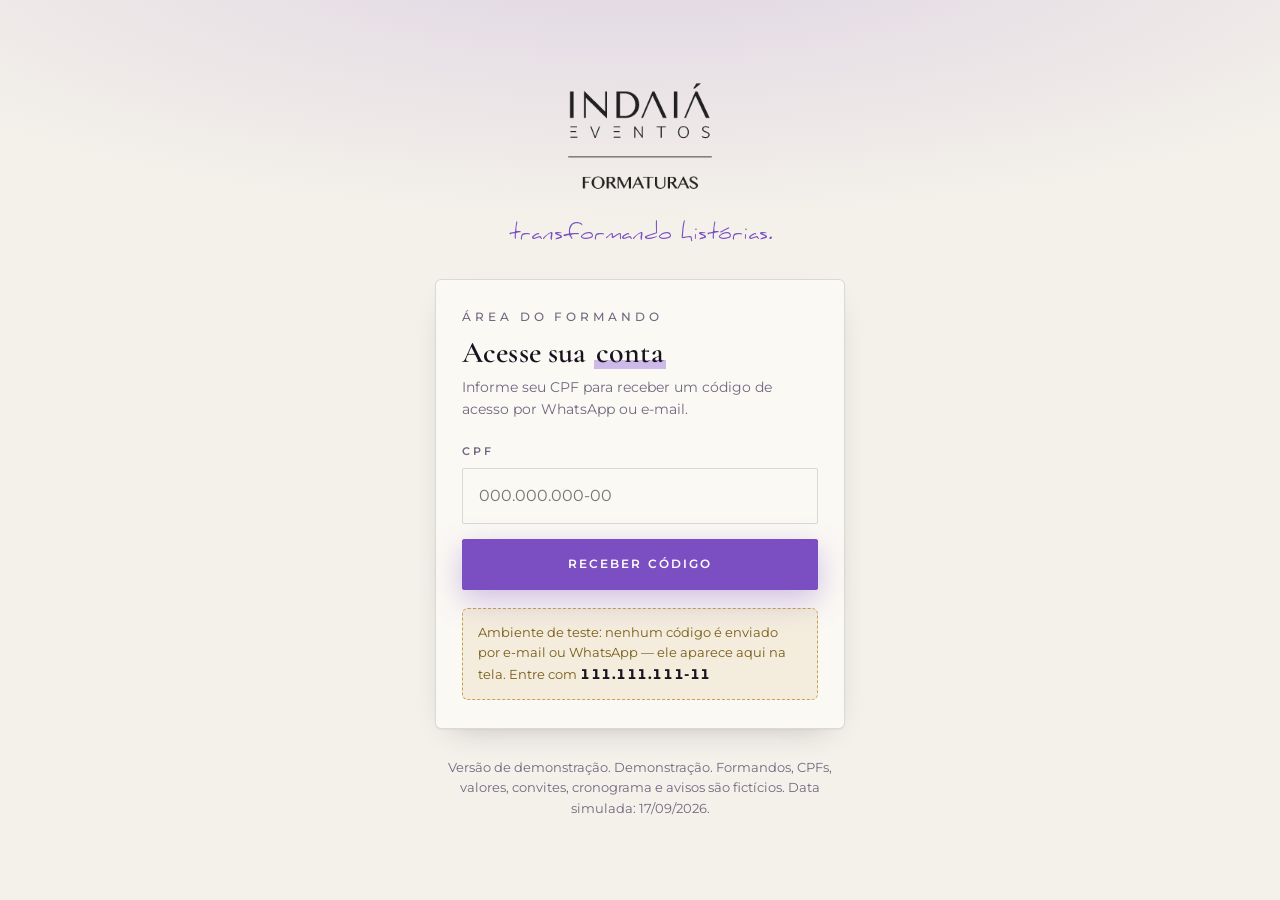
==== commit 0d0f6010: "Comprovante deixa a parcela em análise, PWA instalável e celular mais confortável - Parcela vencida " ====
--- a/index.html
+++ b/index.html
@@ -7,6 +7,13 @@
 <meta name="robots" content="noindex" />
 <link rel="icon" href="data:image/svg+xml,%3Csvg xmlns='http://www.w3.org/2000/svg' viewBox='0 0 32 32'%3E%3Crect width='32' height='32' rx='7' fill='%23160C24'/%3E%3Ctext x='16' y='23' font-family='Georgia,serif' font-size='17' fill='%23E4C878' text-anchor='middle'%3E%E2%9C%A6%3C/text%3E%3C/svg%3E" />
 <title>Área do Formando — Indaiá Formaturas</title>
+<link rel="manifest" href="./manifest.webmanifest" />
+<link rel="apple-touch-icon" href="./icone-192.png" />
+<meta name="apple-mobile-web-app-capable" content="yes" />
+<meta name="apple-mobile-web-app-status-bar-style" content="black-translucent" />
+<meta name="apple-mobile-web-app-title" content="Meu Formando" />
+<link rel="manifest" href="./manifest.webmanifest" />
+<link rel="apple-touch-icon" href="./icone-192.png" />
 <link rel="preconnect" href="https://fonts.googleapis.com" />
 <link rel="preconnect" href="https://fonts.gstatic.com" crossorigin />
 <link href="https://fonts.googleapis.com/css2?family=Cormorant+Garamond:ital,wght@0,300;0,400;0,600;1,300;1,400;1,600&family=Montserrat:wght@400;500;600;700&display=swap" rel="stylesheet" />
@@ -852,7 +859,7 @@
 .hero-financeiro .proxima.atrasada .valor { color: #F2B8B2; }
 
 /* valor pleno ao lado do valor com pontualidade, como manda a cláusula 4.4 */
-.item .quanto .pleno { display: block; font-size: 12px; color: var(--texto-suave); text-decoration: line-through; }
+.item .quanto .pleno { display: block; font-size: 12.5px; color: var(--texto-suave); text-decoration: line-through; }
 
 /* ==========================================================================
    Histórico da parcela, comissão da turma, convites e perguntas frequentes
@@ -969,6 +976,57 @@
 .visao button:hover { color: var(--texto); }
 .visao button.ativo { background: var(--violet); color: #fff; }
 .grupo-ano summary .ano.mes { font-size: 19px; }
+
+/* parcela vencida com comprovante anexado: em análise, não em atraso */
+.s-em_analise { background: rgba(201, 162, 75, .2); color: var(--dourado-txt); }
+
+/* ==========================================================================
+   Instalar na tela de início e conforto no celular (Android e iOS)
+   ========================================================================== */
+.passos { margin: 0 0 14px; padding-left: 22px; font-size: 14px; line-height: 1.7; }
+.passos li { margin-bottom: 6px; }
+.passos b { font-weight: 600; }
+
+/* iOS zooma sozinho quando o campo tem menos de 16px */
+.campo input, .campo select, .campo textarea, .folha-corpo textarea { font-size: 16px; }
+
+/* barra do navegador no celular: 100vh mente, dvh não */
+@supports (height: 100dvh) {
+  .entrar, .carregando, .app, .conteudo, .faixa-central { min-height: 100dvh; }
+  .folha-corpo { max-height: 88dvh; }
+}
+
+/* seletor de visão: alvo de toque de 44px e texto legível */
+.visao button { min-height: 44px; font-size: .72rem; padding: 6px 14px; }
+
+@media (max-width: 640px) {
+  /* filtros e visão numa faixa que rola de lado, em vez de três linhas */
+  .filtros { flex-wrap: nowrap; overflow-x: auto; scrollbar-width: none; padding-bottom: 2px; scroll-snap-type: x proximity; }
+  .filtros::-webkit-scrollbar { display: none; }
+  .filtros button { flex: none; scroll-snap-align: start; }
+  .titulo-linha { margin-bottom: 8px; }
+  .visao { margin-left: auto; }
+  /* o topo do financeiro ocupa menos tela antes da primeira parcela */
+  .hero-financeiro { padding: 18px 18px 20px; }
+  .hero-financeiro .total { font-size: 34px; margin-bottom: 14px; }
+  .hero-financeiro .proxima { margin-top: 14px; padding-top: 14px; }
+  .hero-financeiro .proxima .botao { width: 100%; min-width: 0; }
+  .acoes-financeiro { gap: 8px; }
+  main { padding-top: 14px; }
+}
+
+/* toque sem o flash cinza do Android */
+button, .item, summary { -webkit-tap-highlight-color: rgba(123, 78, 194, .15); }
+
+/* celular: menos altura antes da lista de parcelas */
+@media (max-width: 640px) {
+  .acoes-financeiro { grid-template-columns: 1fr 1fr; }
+  .acao-financeira { min-height: 56px; }
+  .acao-financeira strong { font-size: 13.5px; }
+  /* título e seletor de visão na mesma linha */
+  .titulo-linha { flex-wrap: nowrap; margin-top: 22px; }
+  .titulo-linha .secao-titulo { white-space: nowrap; }
+}
 
 </style>
 </head>
@@ -1089,13 +1147,18 @@
   }
 
   // O que se deve HOJE: vencida vale o pleno com os encargos da 4.3 até hoje.
-  async function projetarComValor(b) {
+  const comprovantePendente = (adesaoId, billId) =>
+    comprovantes.some((c) => c.adesaoId === adesaoId && c.billId === billId && c.status === 'em_analise');
+
+  // vencida com comprovante anexado aparece como "em análise", não como atraso
+  async function projetarComValor(b, adesaoId) {
     const p = projetarBoleto(b);
     if (p.status === 'pago') p.valorDevido = b.valorPago || b.valor;
     else if (p.status === 'em_atraso' && !b.unico) {
       p.encargosHoje = await calcularEncargos(b, new Date(`${HOJE}T12:00:00`));
       p.valorDevido = p.encargosHoje.total;
     } else p.valorDevido = b.valorAtualizado || b.valor;
+    if (p.status === 'em_atraso' && adesaoId && comprovantePendente(adesaoId, b.id)) p.status = 'em_analise';
     return p;
   }
 
@@ -1103,7 +1166,7 @@
     const projetados = todos.filter((b) => !b.unico);
     const soma = (f) => arredonda(projetados.filter(f).reduce((a, b) => a + b.valorDevido, 0));
     const proxima = projetados
-      .filter((b) => ['em_aberto', 'em_atraso', 'agendado', 'nao_gerado'].includes(b.status))
+      .filter((b) => ['em_aberto', 'em_atraso', 'em_analise', 'agendado', 'nao_gerado'].includes(b.status))
       .filter((b) => b.vencimento >= HOJE)
       .sort((a, b) => a.vencimento.localeCompare(b.vencimento))[0];
     return {
@@ -1113,6 +1176,7 @@
       pago: soma((b) => b.status === 'pago'),
       emAberto: soma((b) => b.status === 'em_aberto'),
       emAtraso: soma((b) => b.status === 'em_atraso'),
+      emAnalise: soma((b) => b.status === 'em_analise'),
       aEmitir: soma((b) => b.status === 'agendado' || b.status === 'nao_gerado'),
       parcelasPagas: projetados.filter((b) => b.status === 'pago' && !b.unico).length,
       proximoVencimento: proxima ? { vencimento: proxima.vencimento, valor: proxima.valorDevido, status: proxima.status } : null,
@@ -1287,7 +1351,7 @@
   }
   async function extratoDoFormando(adesao) {
     // o boleto único é outra forma de pagar as mesmas parcelas: não entra na conta
-    const bs = await Promise.all(adesao.boletos.filter((b) => !b.unico).map(async (b) => ({ ...b, ...(await projetarComValor(b)) })));
+    const bs = await Promise.all(adesao.boletos.filter((b) => !b.unico).map(async (b) => ({ ...b, ...(await projetarComValor(b, adesao.adesaoId)) })));
     const pagas = bs.filter((b) => b.status === 'pago')
       .sort((a, b) => (a.pagoEm || a.vencimento).localeCompare(b.pagoEm || b.vencimento));
     const totalPago = arredonda(pagas.reduce((a, b) => a + (b.valorPago || b.valor), 0));
@@ -1540,7 +1604,7 @@
       const n = Number(corpo.dias);
       if (![1, 3, 5, 7].includes(n)) throw erro(400, { erro: 'prazo_invalido' });
       lembretes.set(a.adesaoId, n);
-      const s = novaSolicitacao(a, 'lembrete', { mensagem: `Avisar ${n} dia(s) antes de cada vencimento.`, quantidade: n });
+      const s = novaSolicitacao(a, 'lembrete', { mensagem: `Avisar por e-mail ${n} dia(s) antes de cada vencimento.`, quantidade: n });
       return { lembreteDias: n, protocolo: s.protocolo };
     },
 
@@ -1582,7 +1646,7 @@
     'GET /financeiro': (t) => {
       const a = daSessao(t);
       if (a.situacao === 'cancelada') throw erro(409, { erro: 'adesao_cancelada', canceladaEm: a.canceladaEm });
-      return Promise.all(a.boletos.map(projetarComValor)).then((boletos) => {
+      return Promise.all(a.boletos.map((b) => projetarComValor(b, a.adesaoId))).then((boletos) => {
         for (const p of boletos) p.qtdComprovantes = comprovantes.filter((c) => c.adesaoId === a.adesaoId && c.billId === p.id).length;
         return { resumo: resumoFinanceiro(a, boletos), boletos };
       });
@@ -1697,7 +1761,7 @@
       const status = situacaoBoleto(b);
       const escondido = status === 'agendado' || status === 'nao_gerado';
       return {
-        ...(await projetarComValor(b)),
+        ...(await projetarComValor(b, a.adesaoId)),
         linhaDigitavel: escondido ? null : b.linhaDigitavel,
         pdfUrl: escondido ? null : b.pdfUrl,
         urlPagamento: escondido ? null : b.urlPagamento,
@@ -1791,7 +1855,7 @@
         registrarHistorico(b.id, 'Incluída num boleto único', `Vence em ${u.vencimento.split('-').reverse().join('/')} · a parcela continua com o boleto dela`);
       }
       registrarHistorico(u.id, 'Boleto único gerado', `${u.unico.parcelas.length} parcela(s) · total ${u.valor}`);
-      return { ...(await projetarComValor(u)), linhaDigitavel: u.linhaDigitavel };
+      return { ...(await projetarComValor(u, a.adesaoId)), linhaDigitavel: u.linhaDigitavel };
     }
 
     // o arquivo do comprovante, para abrir na tela
@@ -1933,7 +1997,7 @@
 const ROTULO_STATUS = {
   pago: 'Pago', em_aberto: 'Em aberto', em_atraso: 'Em atraso',
   agendado: 'Programada', nao_gerado: 'Programada',
-  expirado: 'Expirado',
+  em_analise: 'Em análise', expirado: 'Expirado',
 };
 
 // Decisões da equipe (22/09/2026): a 2ª via vence em 5 dias; com mais de duas
@@ -1942,6 +2006,15 @@
 const MAX_VENCIDAS_SEM_EQUIPE = 2;
 
 const nomeCobranca = (b) => b.nome || (b.unico ? 'Boleto único' : `Parcela ${b.parcela}`);
+// O que aparece como "Referente a": o código do CRM (E08058 - PARC FORMATURA) não
+// diz nada para o formando e fica só no PDF do boleto.
+function descricaoAmigavel(b) {
+  const turma = estado.eu?.turma?.codigo ? ` · turma ${estado.eu.turma.codigo}` : '';
+  if (b.unico) return `Boleto único · ${rotuloParcelas(b.unico.parcelas)}${turma}`;
+  const total = estado.financeiro?.resumo?.parcelas;
+  return `Parcela ${b.parcela}${total ? ` de ${total}` : ''} da formatura${turma}`;
+}
+
 const rotuloParcelas = (ps) => (ps.length === 1 ? `parcela ${ps[0].parcela}` : `parcelas ${ps[0].parcela} a ${ps[ps.length - 1].parcela}`);
 const maiuscula = (t) => t.charAt(0).toUpperCase() + t.slice(1);
 // a linha de apoio de uma cobrança: "Parcela 6" ou, no boleto único, "Parcelas 6 a 8"
@@ -2181,6 +2254,7 @@
   check: '<svg viewBox="0 0 24 24"><path d="m5 12.5 4.5 4.5L19 7"/></svg>',
   duvida: '<svg viewBox="0 0 24 24"><circle cx="12" cy="12" r="8.5"/><path d="M9.6 9.4a2.5 2.5 0 1 1 3.3 2.4c-.6.2-.9.8-.9 1.4v.5"/><path d="M12 17h.01"/></svg>',
   relogio: '<svg viewBox="0 0 24 24"><circle cx="12" cy="12" r="8.5"/><path d="M12 7.5v5l3 1.8"/></svg>',
+  celular: '<svg viewBox="0 0 24 24"><rect x="6" y="2.5" width="12" height="19" rx="2.5"/><path d="M10.5 18.5h3"/></svg>',
 };
 
 // ---------- tema claro/escuro ------------------------------------------------
@@ -2366,6 +2440,7 @@
         <button id="meus-pedidos">${ICONES.pedidos}<span>Meus pedidos</span></button>
         <button id="meus-dados">${ICONES.pessoa}<span>Meus dados</span></button>
         <button id="duvidas">${ICONES.duvida}<span>Dúvidas frequentes</span></button>
+        ${instalado() ? '' : `<button id="instalar">${ICONES.celular}<span>Instalar no celular</span></button>`}
         <button id="tema">${ICONES.tema}<span>${temaAtual() === 'escuro' ? 'Tema claro' : 'Tema escuro'}</span></button>
         <button id="zap">${ICONES.zap}<span>Falar com a gente</span></button>
         <button id="sair">${ICONES.sair}<span>Sair</span></button>
@@ -2400,6 +2475,7 @@
   app.querySelector('#meus-pedidos').addEventListener('click', telaMeusPedidos);
   app.querySelector('#meus-dados').addEventListener('click', telaMeusDados);
   app.querySelector('#duvidas').addEventListener('click', telaPerguntas);
+  app.querySelector('#instalar')?.addEventListener('click', telaInstalar);
   app.querySelector('#tema').addEventListener('click', alternarTema);
   app.querySelector('#zap').addEventListener('click', abrirWhatsapp);
   app.querySelector('#sair').addEventListener('click', sair);
@@ -2420,7 +2496,7 @@
 // — quem conta é o boleto único.
 function proximaParaPagar() {
   const bs = estado.financeiro?.boletos || [];
-  const ordem = { em_atraso: 0, em_aberto: 1, agendado: 2, nao_gerado: 2 };
+  const ordem = { em_atraso: 0, em_analise: 1, em_aberto: 2, agendado: 3, nao_gerado: 3 };
   return bs.filter((b) => !b.unico && b.status in ordem)
     .sort((a, b) => (ordem[a.status] - ordem[b.status]) || a.vencimento.localeCompare(b.vencimento))[0];
 }
@@ -2446,6 +2522,7 @@
   const mostrarPleno = ['em_aberto', 'agendado', 'nao_gerado'].includes(b.status) && !b.valorAtualizado && b.valorPleno > b.valor;
   const faixa = b.unico ? `${maiuscula(rotuloParcelas(b.unico.parcelas))} · ` : '';
   const quando = b.status === 'pago' ? `${faixa}${b.unico ? 'pago' : 'Pago'} em ${dataCurta(b.pagoEm)}`
+    : b.status === 'em_analise' ? `Venceu em ${dataCurta(b.vencimento)} · comprovante em análise`
     : atraso ? `${faixa}${b.unico ? 'venceu' : 'Venceu'} em ${dataCurta(b.vencimento)}`
     : `${faixa}${b.unico ? 'vence' : 'Vence'} em ${dataCurta(b.vencimento)}`;
   return `
@@ -2557,7 +2634,7 @@
         <div class="kicker">Seu contrato</div>
         <div class="dado"><span>Total</span><b>${brl(resumo.contratado)}</b></div>
         <div class="dado"><span>Pago</span><b>${brl(resumo.pago)}</b></div>
-        <div class="dado"><span>Em aberto</span><b>${brl(resumo.emAberto + resumo.emAtraso + resumo.aEmitir)}</b></div>
+        <div class="dado"><span>Em aberto</span><b>${brl(resumo.emAberto + resumo.emAtraso + (resumo.emAnalise || 0) + resumo.aEmitir)}</b></div>
         <div class="barra"><i style="width:${(resumo.contratado ? Math.min(100, (resumo.pago / resumo.contratado) * 100) : 0).toFixed(1)}%"></i></div>
         <button class="botao secundario" data-ir="financeiro">Ver financeiro</button>
       </div>
@@ -2576,7 +2653,7 @@
 // Pendentes · Pagas), com os nomes que valem para formatura.
 const FILTROS = [
   { id: 'todas', rotulo: 'Todas', teste: () => true },
-  { id: 'vencidas', rotulo: 'Vencidas', teste: (b) => b.status === 'em_atraso' },
+  { id: 'vencidas', rotulo: 'Vencidas', teste: (b) => b.status === 'em_atraso' || b.status === 'em_analise' },
   { id: 'aguardando', rotulo: 'Aguardando', teste: (b) => b.status === 'em_aberto' },
   { id: 'programadas', rotulo: 'Programadas', teste: (b) => b.status === 'agendado' || b.status === 'nao_gerado' },
   { id: 'pagas', rotulo: 'Pagas', teste: (b) => b.status === 'pago' },
@@ -2594,8 +2671,9 @@
   const proxima = proximaParaPagar();
   const podeAntecipar = parcelas.some((b) => !b.unicoAtivo && ['em_aberto', 'em_atraso', 'agendado', 'nao_gerado'].includes(b.status));
 
-  const emAberto = resumo.emAberto + resumo.emAtraso + resumo.aEmitir;
+  const emAberto = resumo.emAberto + resumo.emAtraso + (resumo.emAnalise || 0) + resumo.aEmitir;
   const atrasadas = boletos.filter((b) => b.status === 'em_atraso');
+  const emAnalise = boletos.filter((b) => b.status === 'em_analise');
   const negociar = atrasadas.length > MAX_VENCIDAS_SEM_EQUIPE;
   const diasMaisAntiga = atrasadas.length
     ? Math.max(...atrasadas.map((b) => Math.abs(diasAte(b.vencimento))))
@@ -2621,7 +2699,7 @@
       </div>
       <div class="trilho"><i style="width:${pct.toFixed(1)}%"></i></div>
       <div class="pct">${pct.toFixed(0)}% pago</div>
-      ${atrasadas.length ? `
+      ${atrasadas.length > 1 ? `
         <div class="atraso">
           <span>${atrasadas.length} parcela${atrasadas.length > 1 ? 's' : ''} em atraso</span>
           <b>${brl(resumo.emAtraso)}</b>
@@ -2644,11 +2722,19 @@
           Enquanto houver parcela em aberto, a participação nos eventos, ensaios e a retirada de
           convites ficam suspensas ${clausula("8.1")}.
           ${diasMaisAntiga >= 60 ? ` Acima de ${diasInadimplenciaRescisao} dias o contrato pode ser rescindido ${clausula("17.1", "")}.` : ''}
+          <b>Já pagou?</b> Anexe o comprovante na parcela que a equipe confere.
         </div>
       </div>
       <div class="acoes ${negociar ? 'dupla' : ''}" style="margin-bottom:12px">
         ${negociar ? '<button class="botao secundario" id="negociar">Quero falar com a equipe e negociar</button>' : ''}
         <button class="botao secundario" data-boleto="${escapar(atrasadas[0].id)}">${atrasadas.length === 1 ? 'Ver a parcela vencida' : 'Ver a vencida mais antiga'}</button>
+      </div>` : ''}
+
+    ${emAnalise.length ? `
+      <div class="faixa ouro">
+        <div>${emAnalise.length === 1 ? 'Uma parcela vencida está' : `${emAnalise.length} parcelas vencidas estão`}
+        <b>em análise</b>: você anexou o comprovante e a equipe está conferindo. Assim que a baixa sair, a
+        situação muda sozinha.</div>
       </div>` : ''}
 
     <div class="acoes-financeiro">
@@ -2970,7 +3056,16 @@
 
   // o que dá para fazer com ela
   let acoes = '';
-  if (atraso && !b.unico) {
+  if (b.status === 'em_analise') {
+    const c = (b.comprovantes || []).find((x) => x.status === 'em_analise');
+    acoes = `
+      <div class="faixa ouro" style="margin-top:16px">
+        <div><b>Comprovante em análise.</b> Você anexou ${c ? escapar(c.arquivo) : 'o comprovante'} em
+        ${c ? dataCurta(c.enviadoEm.slice(0, 10)) : 'dias atrás'} e a equipe está conferindo. Quando a baixa sair,
+        a parcela muda sozinha. Se o pagamento não for confirmado, você ainda pode gerar a 2ª via.</div>
+      </div>
+      <div class="acoes"><button class="botao secundario" id="segunda-via">Gerar 2ª via mesmo assim</button></div>`;
+  } else if (atraso && !b.unico) {
     acoes = `
       <div class="faixa alerta" style="margin-top:14px">
         <div><b>O boleto vencido não é aceito pelo banco.</b> Gere a 2ª via com uma data nova — ela
@@ -2985,10 +3080,7 @@
         <button class="botao" id="copiar">Copiar linha</button>
         <button class="botao secundario" id="pdf">Abrir PDF</button>
       </div>
-      <div class="acoes dupla">
-        <button class="botao secundario" id="compartilhar">Compartilhar</button>
-        <button class="botao secundario" id="pagar">Pagar no banco</button>
-      </div>`;
+      <div class="acoes"><button class="botao secundario" id="compartilhar">Compartilhar</button></div>`;
   } else if (semBoleto) {
     // Decisão da equipe: só se paga o que já tem boleto gerado. Para adiantar,
     // o caminho é o boleto único.
@@ -3013,7 +3105,7 @@
     <div class="sub">${escapar(ROTULO_STATUS[b.status])} · ${atraso ? 'venceu' : b.status === 'pago' ? 'venceu' : 'vence'} em ${dataLonga(b.vencimento)}${b.pagoEm ? ` · pago em ${dataCurta(b.pagoEm)}` : ''}</div>
 
     ${valores}
-    <div class="dado"><span>Descrição</span><b>${escapar(b.descricao)}</b></div>
+    <div class="dado"><span>Referente a</span><b>${escapar(descricaoAmigavel(b))}</b></div>
 
     ${segurarIndividual ? `
       <div class="faixa ouro" style="margin-top:16px"><div><b>Esta parcela já está num boleto único</b> que vence em
@@ -3073,7 +3165,6 @@
     el.querySelector('#copiar')?.addEventListener('click', () => copiar(b.linhaDigitavel));
     el.querySelector('#pdf')?.addEventListener('click', () => abrirPdf(id, b));
     el.querySelector('#compartilhar')?.addEventListener('click', () => compartilharBoleto(id, b));
-    el.querySelector('#pagar')?.addEventListener('click', () => avisar('No ambiente real, abre o link de pagamento da Vindi'));
     el.querySelector('#ir-antecipar')?.addEventListener('click', simulacaoAntecipacao);
     el.querySelector('#ver-unico')?.addEventListener('click', () => abrirBoleto(b.unicoAtivo.id));
     el.querySelector('#so-esta')?.addEventListener('click', () => abrirBoleto(id, { individual: true }));
@@ -3724,7 +3815,7 @@
       <div class="campo">
         <label for="telefone">Celular com WhatsApp</label>
         <input id="telefone" inputmode="tel" autocomplete="tel" value="${escapar(mascaraTelefone(p.telefone || ''))}" />
-        <div class="dica">É para onde vai o código de acesso e o aviso de boleto.</div>
+        <div class="dica">É para onde vai o código de acesso; o aviso de vencimento vai por e-mail.</div>
       </div>
       ${erro ? `<p class="erro">${escapar(erro)}</p>` : ''}
       <div class="acoes dupla">
@@ -3735,8 +3826,8 @@
     <div class="secao-titulo">Lembrete de vencimento</div>
     <p class="rodape-nota" style="margin:0 0 12px">
       ${p.lembreteDias
-        ? `Hoje você recebe o aviso <b>${p.lembreteDias} dia${p.lembreteDias > 1 ? 's' : ''} antes</b> de cada vencimento, por WhatsApp e e-mail.`
-        : 'Quer um aviso antes de cada parcela vencer? Escolha quando, e ele vai por WhatsApp e e-mail.'}
+        ? `Hoje você recebe o aviso <b>${p.lembreteDias} dia${p.lembreteDias > 1 ? 's' : ''} antes</b> de cada vencimento, por e-mail.`
+        : 'Quer um aviso antes de cada parcela vencer? Escolha quando, e ele chega por e-mail.'}
     </p>
     <div class="filtros" id="lembretes">
       ${[1, 3, 5, 7].map((d) => `<button data-lembrete="${d}" class="${p.lembreteDias === d ? 'ativo' : ''}">${d} dia${d > 1 ? 's' : ''} antes</button>`).join('')}
@@ -4345,6 +4436,72 @@
   } catch { avisar('Não foi possível abrir o recibo agora'); }
 }
 
+// ---------- instalar na tela de início (PWA) ---------------------------------
+// O site pode virar aplicativo sem loja: o navegador instala o atalho, abre em
+// tela cheia e — quando o envio estiver ligado no servidor — recebe notificação.
+// No Android o próprio navegador oferece instalar; no iPhone é pelo menu de
+// compartilhar, e só assim o iOS aceita notificação.
+const instalado = () => matchMedia('(display-mode: standalone)').matches || navigator.standalone === true;
+const ehIos = () => /iphone|ipad|ipod/i.test(navigator.userAgent) || (navigator.platform === 'MacIntel' && navigator.maxTouchPoints > 1);
+const ehAndroid = () => /android/i.test(navigator.userAgent);
+
+// o Android avisa quando dá para instalar; guardamos para usar no botão
+addEventListener('beforeinstallprompt', (e) => { e.preventDefault(); estado.convite = e; });
+addEventListener('appinstalled', () => { estado.convite = null; avisar('Pronto: a Área do Formando está na sua tela de início'); });
+
+const PASSOS_INSTALAR = {
+  ios: [
+    'Abra este site no <b>Safari</b> (no iPhone só funciona por ele).',
+    'Toque no botão <b>Compartilhar</b>, o quadradinho com a seta para cima, na barra de baixo.',
+    'Role a lista e toque em <b>Adicionar à Tela de Início</b>.',
+    'Confirme em <b>Adicionar</b>, no canto de cima.',
+  ],
+  android: [
+    'Toque nos <b>três pontinhos</b> do canto do navegador.',
+    'Escolha <b>Instalar aplicativo</b> (ou "Adicionar à tela inicial").',
+    'Confirme em <b>Instalar</b>.',
+  ],
+  computador: [
+    'Na barra de endereço, clique no ícone de <b>instalar</b> (um monitor com uma seta).',
+    'Confirme em <b>Instalar</b>.',
+  ],
+};
+
+function telaInstalar() {
+  const plataforma = ehIos() ? 'ios' : ehAndroid() ? 'android' : 'computador';
+  const nomes = { ios: 'iPhone e iPad', android: 'Android', computador: 'computador' };
+  const outra = plataforma === 'ios' ? 'android' : 'ios';
+
+  abrirFolha(`
+    <h2>Deixar na <em>tela de início</em></h2>
+    <div class="sub">A Área do Formando vira um atalho com o ícone da Indaiá, abre em tela cheia e
+    funciona mesmo com internet ruim.</div>
+
+    ${instalado() ? '<div class="faixa info"><div>Já está instalada neste aparelho.</div></div>' : `
+      ${estado.convite ? '<div class="acoes"><button class="botao" id="instalar-agora">Instalar agora</button></div>' : ''}
+      <div class="secao-titulo">No ${nomes[plataforma]}</div>
+      <ol class="passos">${PASSOS_INSTALAR[plataforma].map((t) => `<li>${t}</li>`).join('')}</ol>
+      <details class="faq-item">
+        <summary>No ${nomes[outra]}</summary>
+        <ol class="passos" style="padding:0 16px 14px 34px">${PASSOS_INSTALAR[outra].map((t) => `<li>${t}</li>`).join('')}</ol>
+      </details>`}
+
+    <p class="rodape-nota">Depois de instalada, ela também pode avisar você quando um boleto ficar
+    disponível ou um pedido for respondido — no iPhone, os avisos só funcionam com o atalho instalado.</p>
+    <div class="acoes"><button class="botao fantasma" data-fechar-folha>Fechar</button></div>
+  `, (el) => {
+    el.querySelector('#instalar-agora')?.addEventListener('click', async () => {
+      const convite = estado.convite;
+      if (!convite) return;
+      estado.convite = null;
+      convite.prompt();
+      const { outcome } = await convite.userChoice;
+      if (outcome !== 'accepted') avisar('Sem problema: dá para instalar depois por aqui');
+      fecharFolha();
+    });
+  });
+}
+
 function abrirWhatsapp() {
   const numero = estado.config?.whatsappAtendimento;
   if (!numero) return avisar('WhatsApp do atendimento não configurado');
@@ -4387,6 +4544,12 @@
   telaEntrar();
 }
 
+// O service worker deixa o site abrir sem internet e recebe a notificação quando
+// o envio for ligado. Falha calada: navegador antigo ou sem https segue normal.
+if ('serviceWorker' in navigator) {
+  addEventListener('load', () => navigator.serviceWorker.register('sw.js').catch(() => {}));
+}
+
 (async function iniciar() {
   aplicarTema(temaAtual());
   estado.visao = visaoGuardada();
